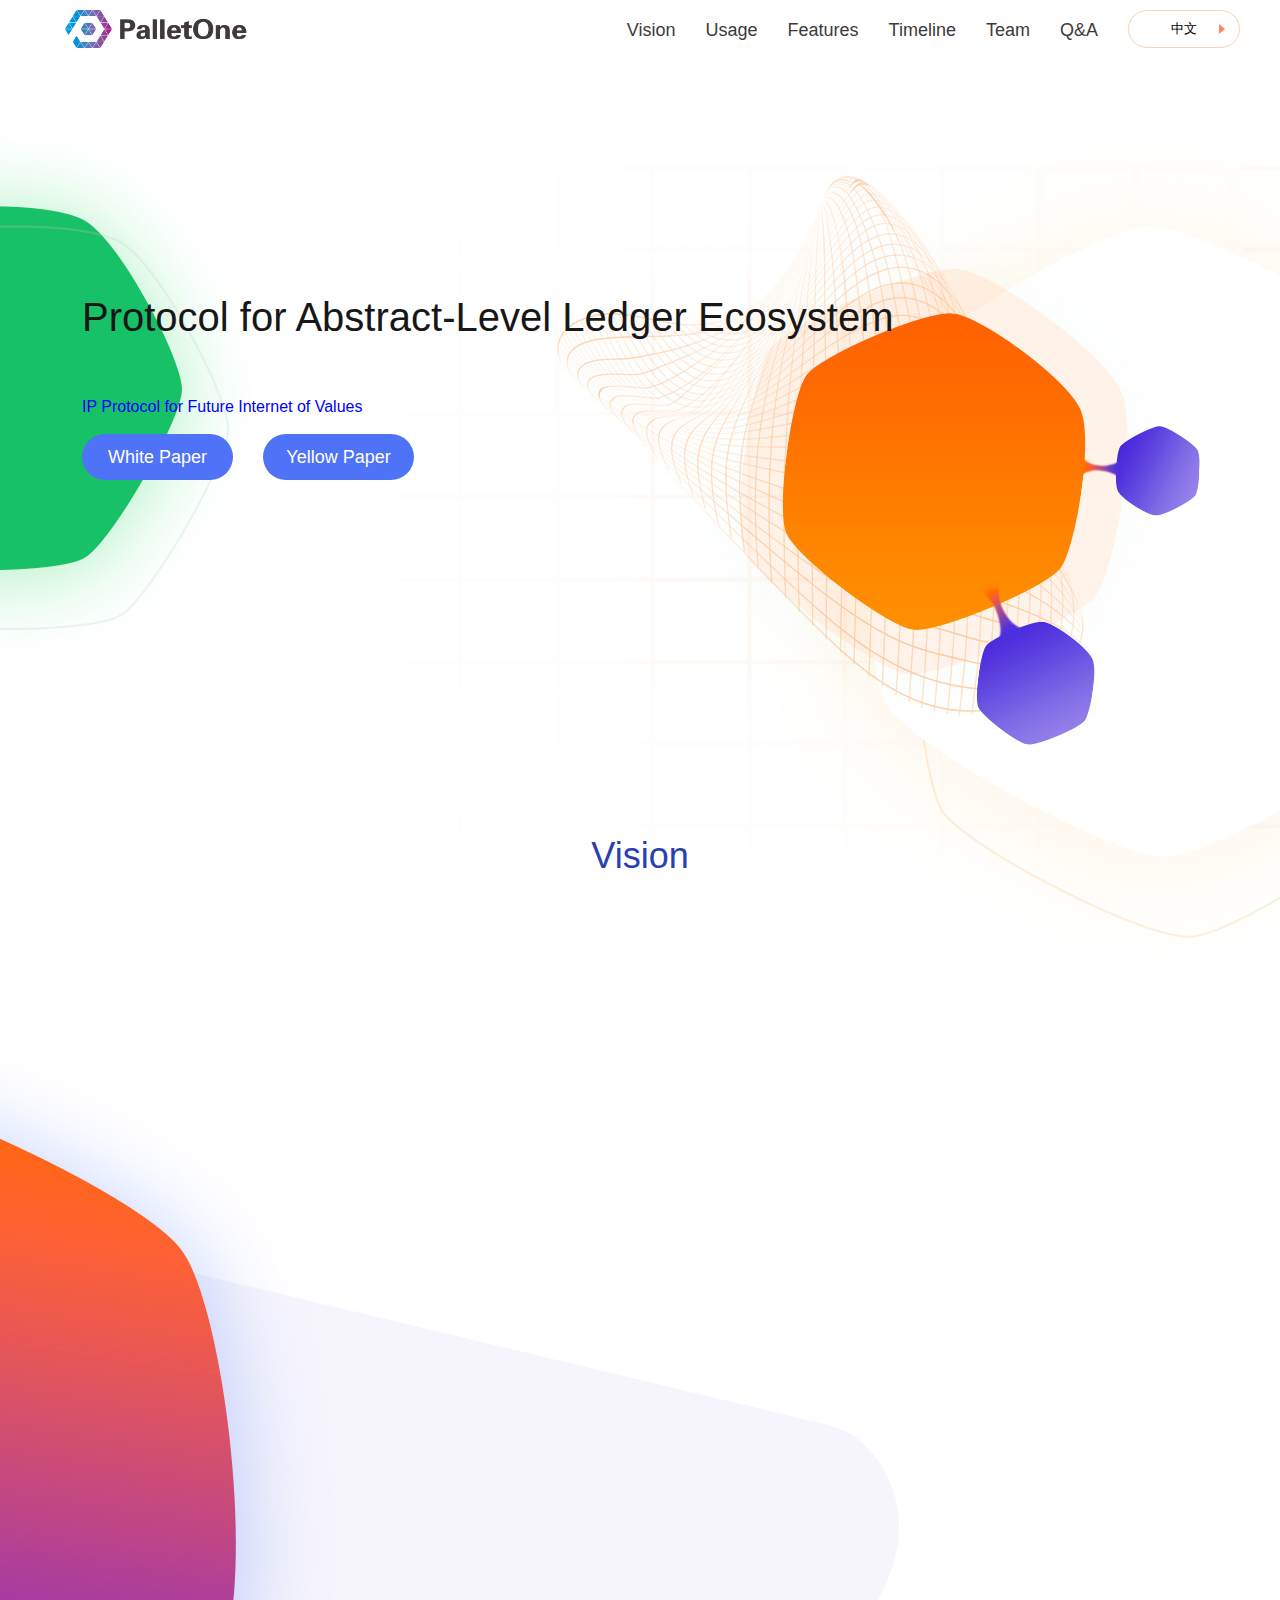
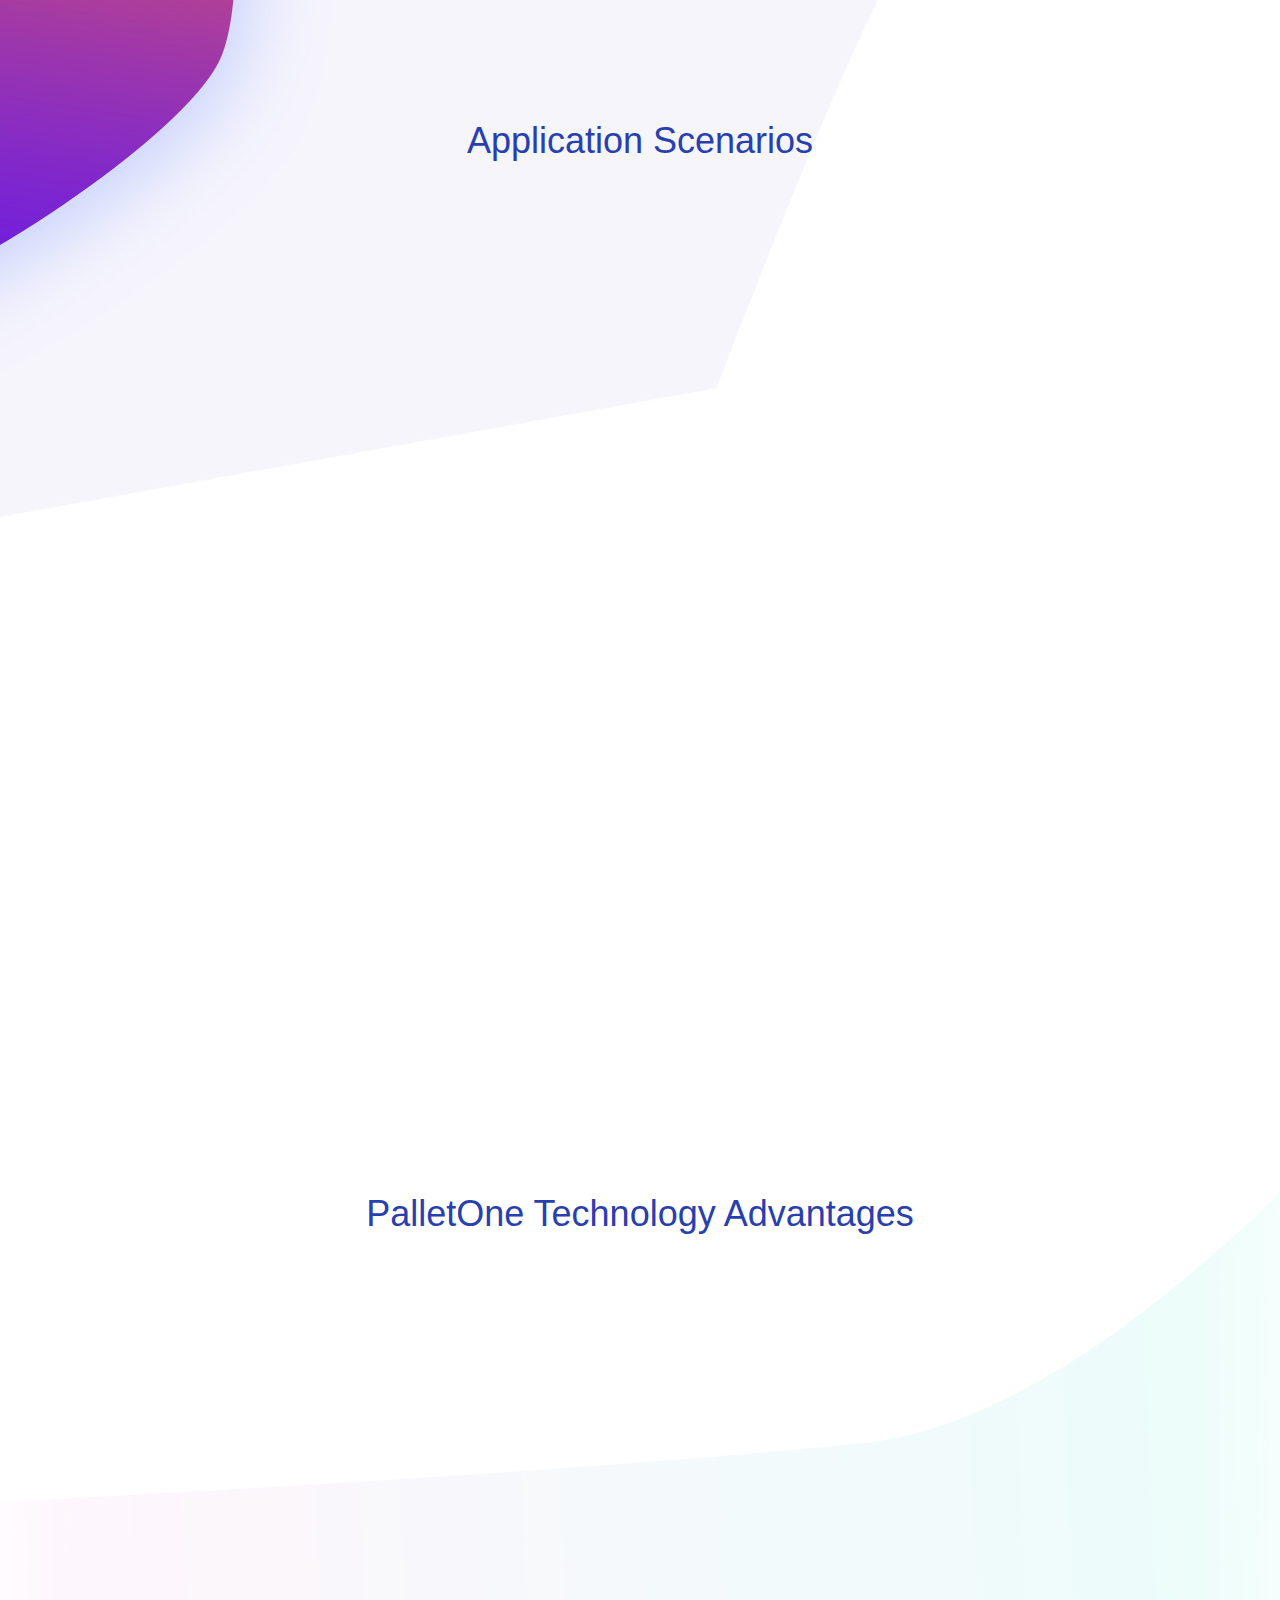
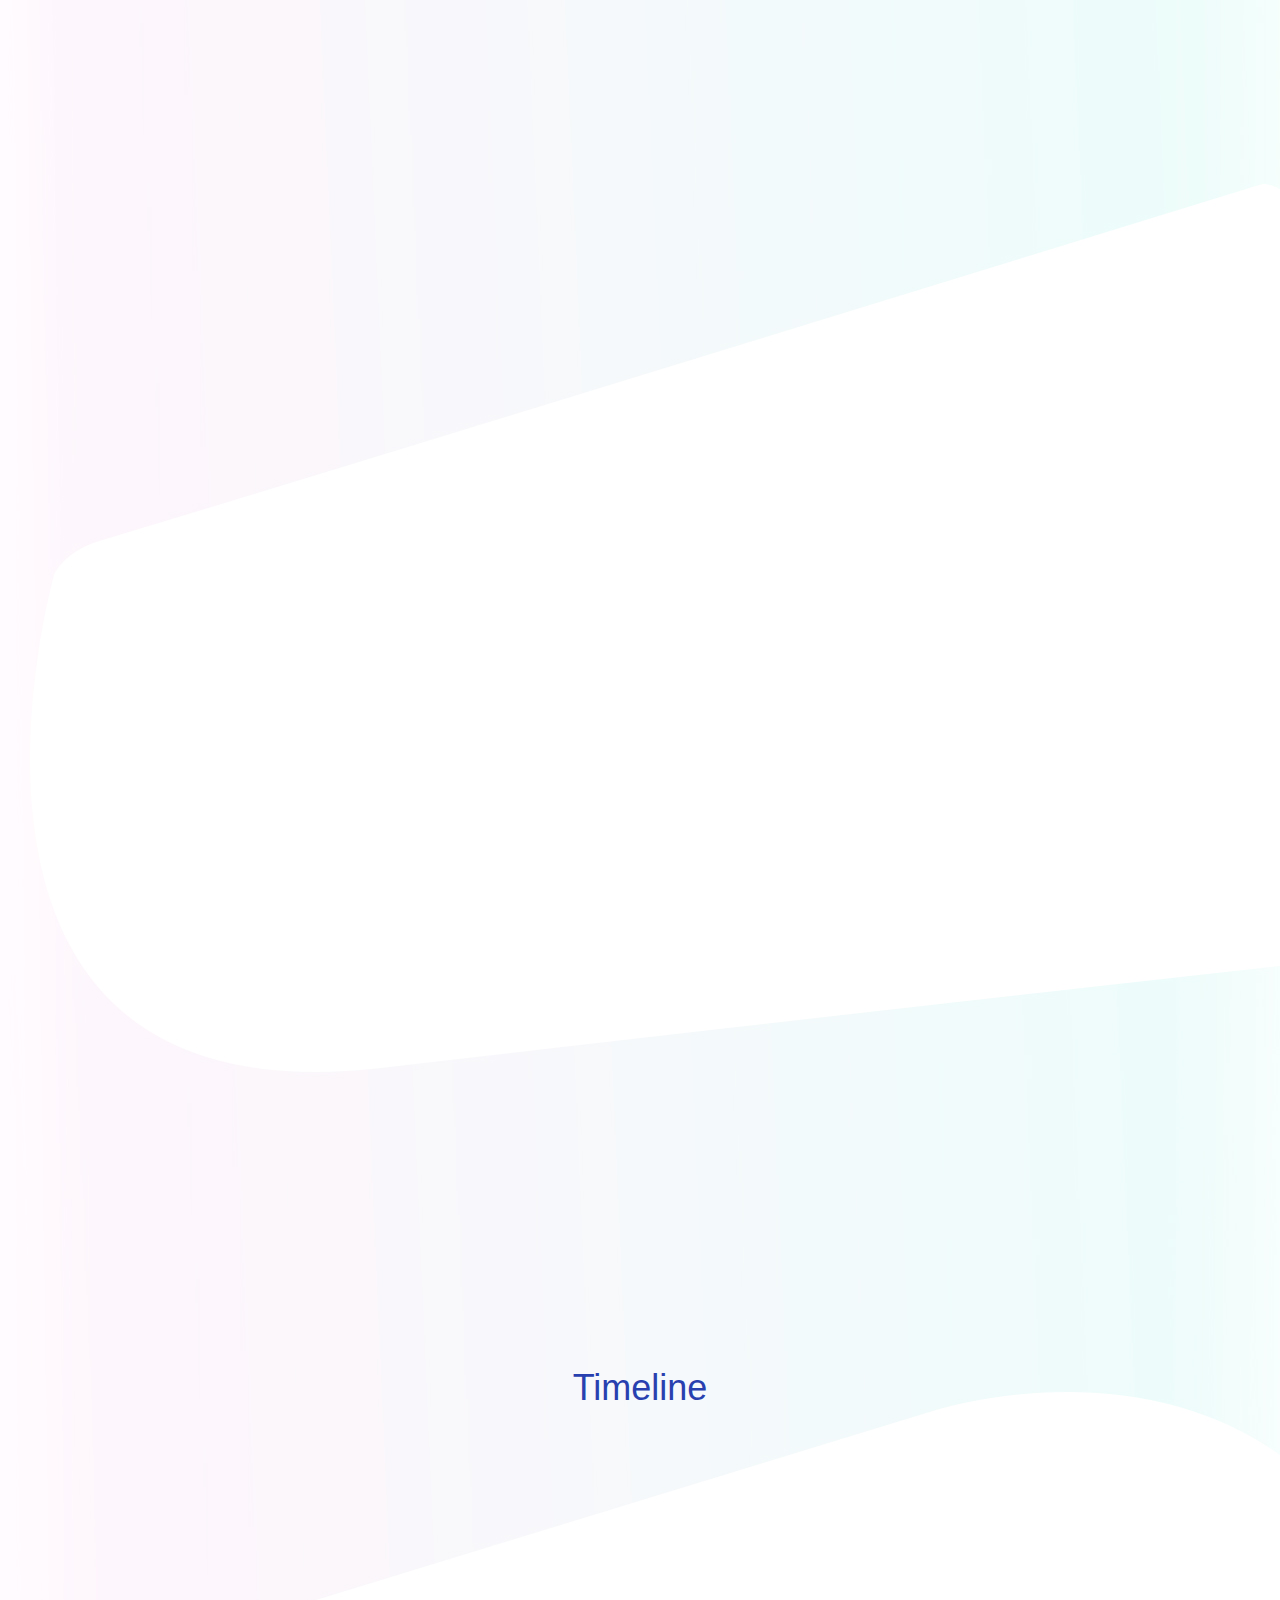
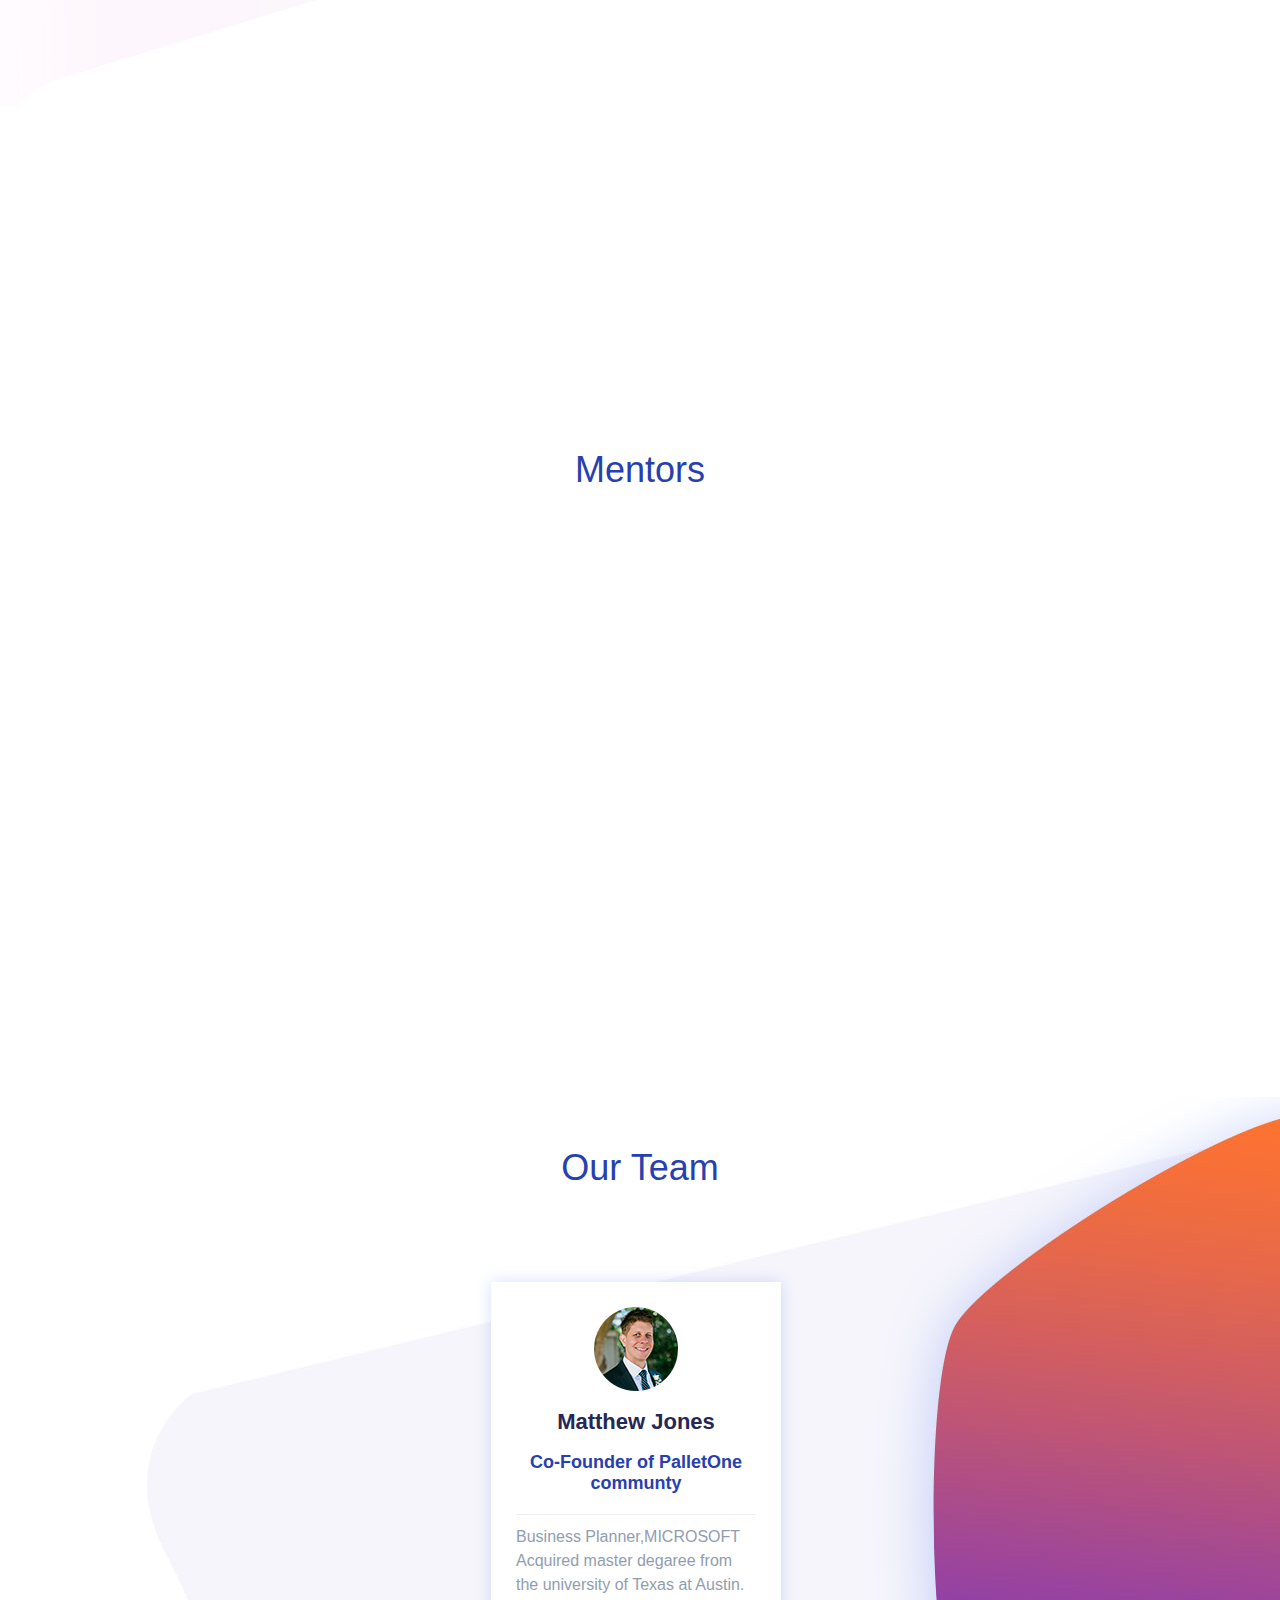
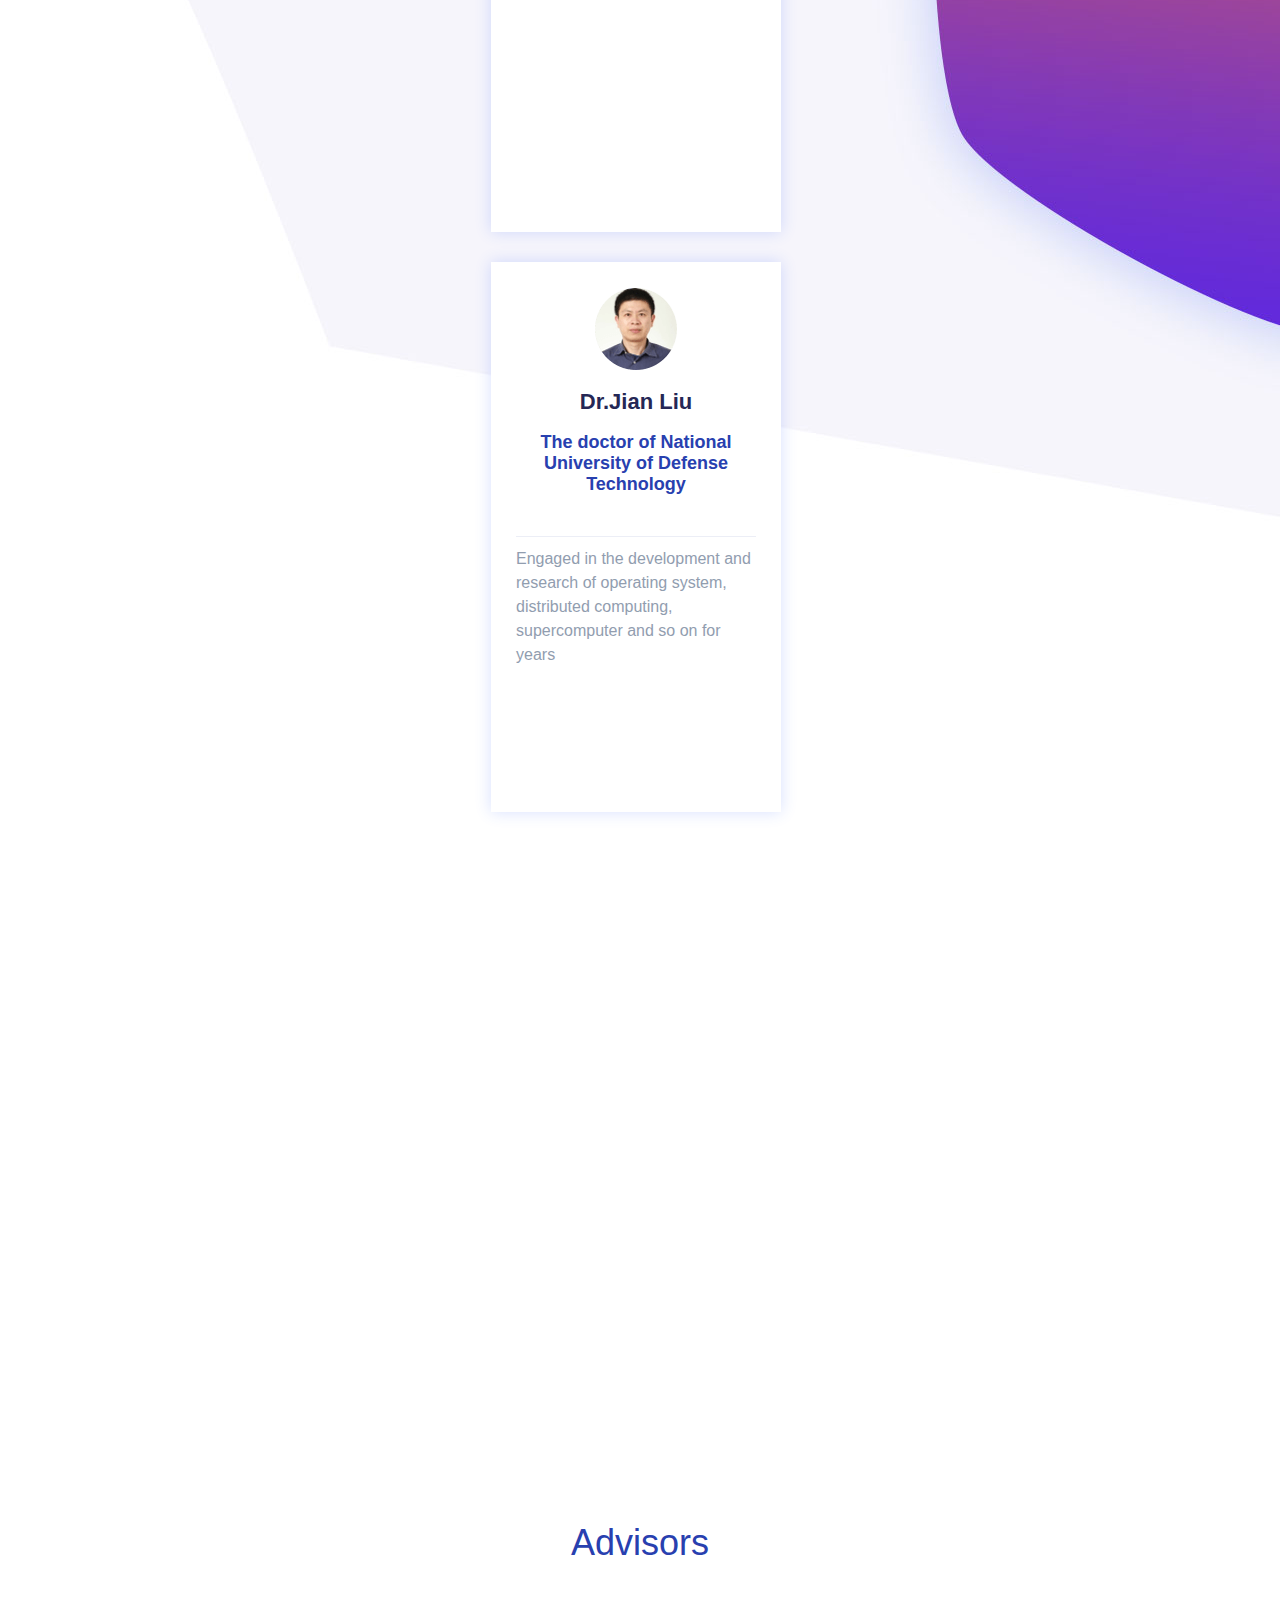
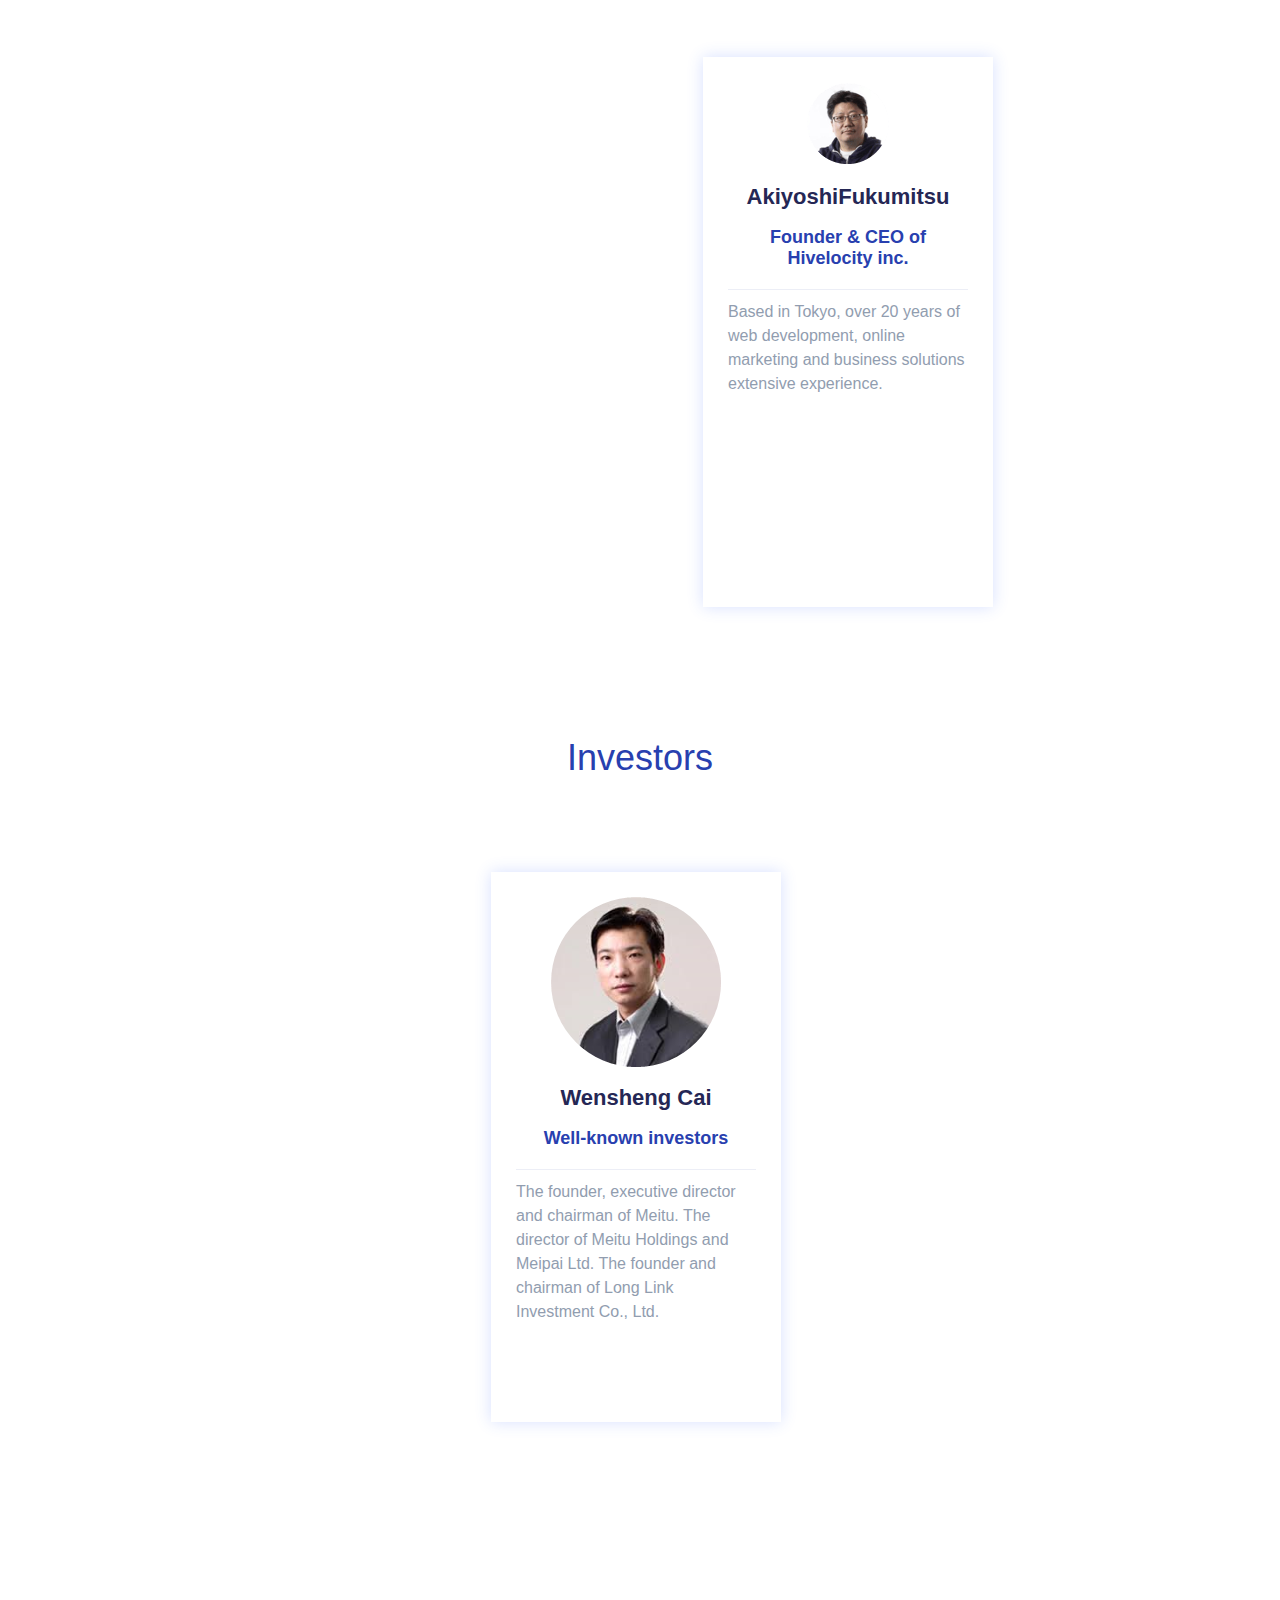
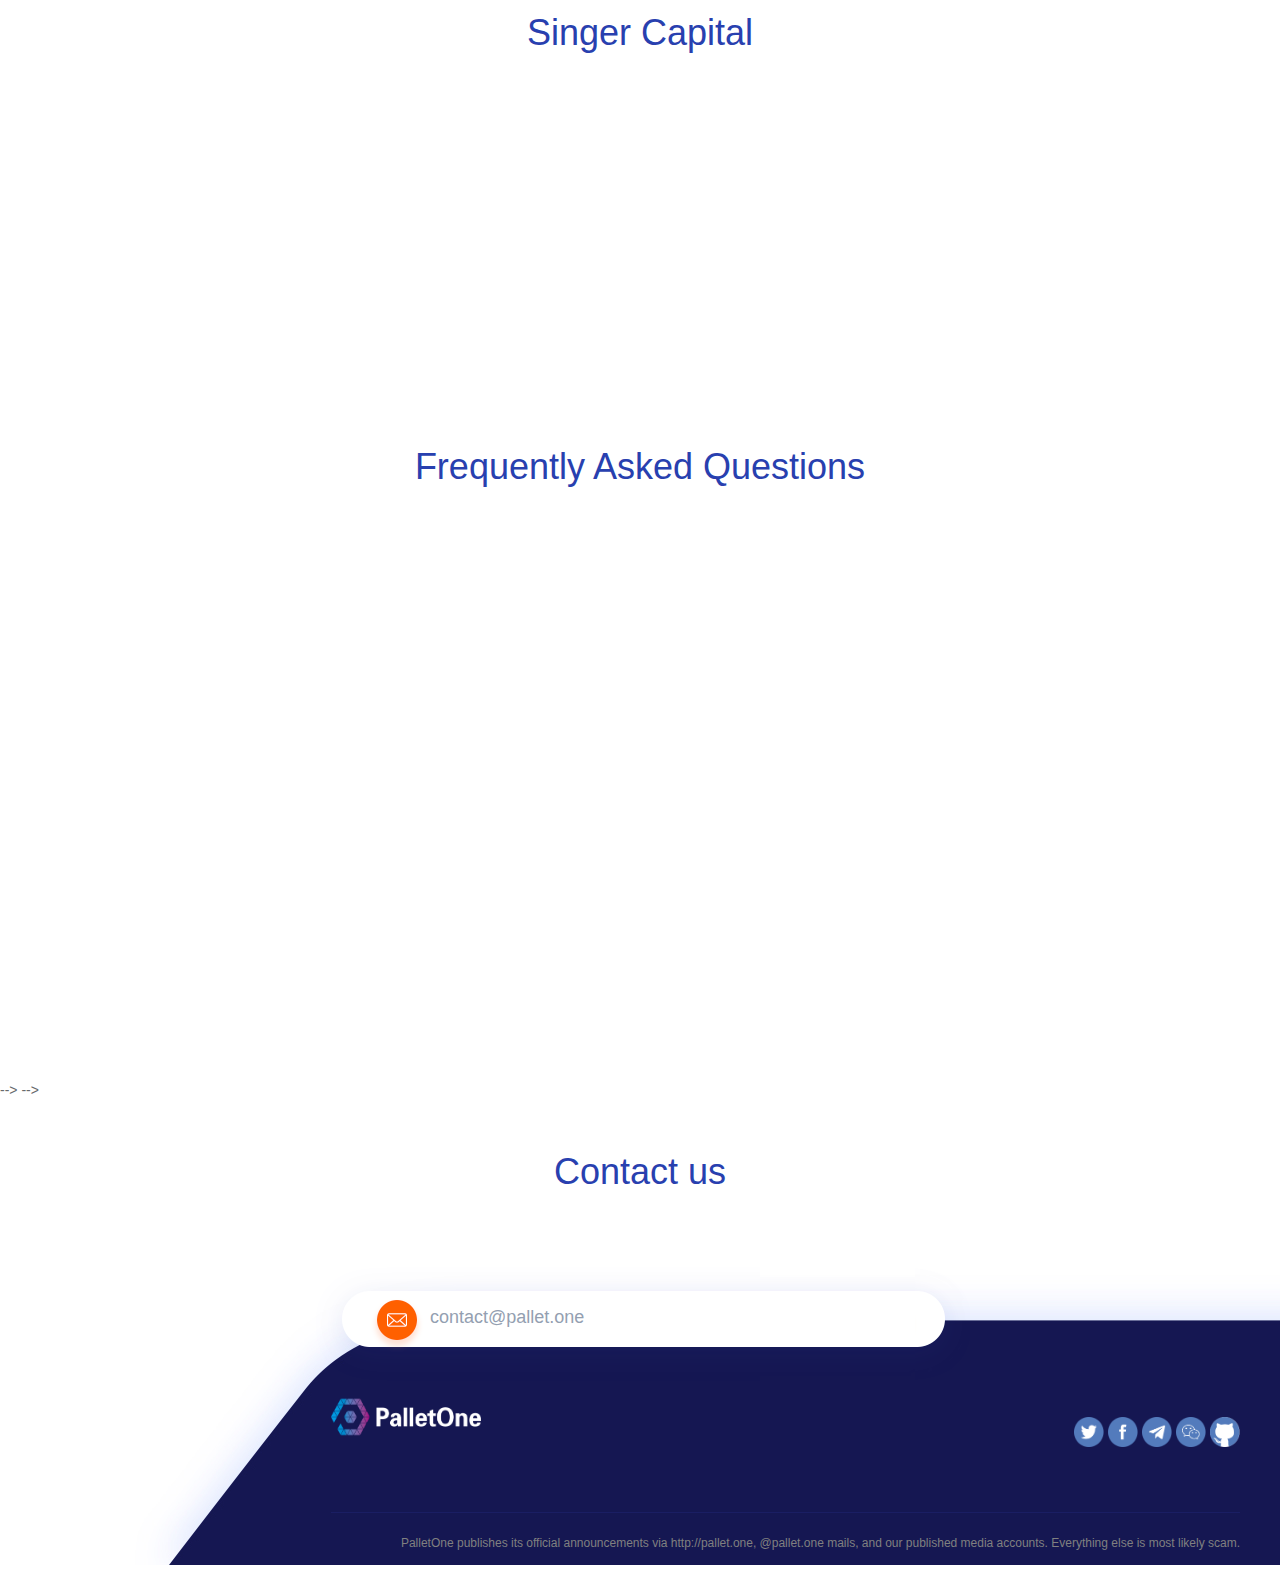
==== index.html @ 833c1e4a "move pc main pages to root folder" ====
<!DOCTYPE html PUBLIC "-//W3C//DTD XHTML 1.0 Transitional//EN" "http://www.w3.org/TR/xhtml1/DTD/xhtml1-transitional.dtd">
<html xmlns="http://www.w3.org/1999/xhtml">
<head>
<meta http-equiv="Content-Type" content="text/html; charset=utf-8" />
<meta http-equiv="keywords" content="pallet,palletone,crosschain,blockchain,DAG,Jury">
<title>Palletone</title>
<link rel="stylesheet" type="text/css" href="css/base.css" />
<link rel="stylesheet" type="text/css" href="css/animate.min.css" />
<link href="css/video-js.css" rel="stylesheet">
<link rel="stylesheet" type="text/css" href="css/pc.css" />
<style type="text/css">
body,td,th {
	font-family: "Open Sans", helvetica, arial, sans-serif;
}

ui,#qq{display:inline}
</style>
<script>  
function browserRedirect() {  
    var sUserAgent = navigator.userAgent.toLowerCase();  
    var bIsIpad = sUserAgent.match(/ipad/i) == "ipad";  
    var bIsIphoneOs = sUserAgent.match(/iphone os/i) == "iphone os";  
    var bIsMidp = sUserAgent.match(/midp/i) == "midp";  
    var bIsUc7 = sUserAgent.match(/rv:1.2.3.4/i) == "rv:1.2.3.4";  
    var bIsUc = sUserAgent.match(/ucweb/i) == "ucweb";  
    var bIsAndroid = sUserAgent.match(/android/i) == "android";  
    var bIsCE = sUserAgent.match(/windows ce/i) == "windows ce";  
    var bIsWM = sUserAgent.match(/windows mobile/i) == "windows mobile";  
    if (!(bIsIpad || bIsIphoneOs || bIsMidp || bIsUc7 || bIsUc || bIsAndroid || bIsCE || bIsWM) ){  
        //window.location.href="../pc/index.html";  
    } else {  
        window.location.href="wap/index.htm";  
    }  
}  
browserRedirect(); 
</script>  
</head>

<body>
<!--头部-->
<div class="header">
	<div class="wrap1200">
        <div class="left">
            <a href="/"><img src="images/logo.png" width="201" height="38" /></a>
        </div>
        <div class="right">
            <ul class="nav">
                <li><a  rel="Vision">Vision</a></li>
                <li><a  rel="Usage">Usage</a></li>
                <li><a  rel="Features">Features</a></li>
                <li><a  rel="Timeline">Timeline</a></li>
                <li><a  rel="Team">Team</a></li>
                <li><a  rel="QA">Q&A </a></li>
                <li><input type="btn" class="change-btn" readonly="readonly" onclick="javascript:window.location.href='index_zh_cn.html';" value="中文"></button></li>
            </ul>
        </div>
    </div>
</div>
<div class="section1">
    <div class="banner">
        <div class="wrap1200">
            <div class="title wow zoomIn animated"><br><span class="txt">Protocol for 
			Abstract-Level Ledger Ecosystem</span></div>
            <div class="small-title wow zoomIn animated" style="color:blue">IP Protocol for Future Internet of Values<br><a class="btn-white-paper" href="" style="float:left; margin-right:30px;">White Paper</a><a class="btn-white-paper" href=""  style="float:left">Yellow Paper</a></div>
        </div>
    </div>
    <!--vision-->
    <div class="vision wrap1200" id="Vision">
        <div class="g-title">Vision</div>
        <div>
            <div class="features-text wow fadeInLeft animated">
                <img src="images/icon_vision1.png" class="fa big-icon pull-left" />
                <h2>Capacity </h2>
                <p>Combining the DAG with the jury consensus, it breaks through the technical limits of traditional blockchains both in storage and computing.</p>
            </div>
            <div class="features-text wow fadeInRight animated">
                <img src="images/icon_vision2.png" class="fa big-icon pull-left" />
                <h2>Ecosystem </h2>
                <p>PalletOne aims to establish a complete smart contract ecosystem that allows developers, users, and "miners" to gain incentive or pay.</p>
            </div>
			<div class="features-text wow fadeInLeft animated">
                <img src="images/icon_vision3.png" class="fa big-icon pull-left" />
                <h2>Universality </h2>
                <p>DApp (Decentralized Application) can be deployed on various chains at the same time and is not limited by the underlying chain.</p>
            </div>
			<div class="features-text wow fadeInRight animated">
                <img src="images/icon_vision4.png" class="fa big-icon pull-left" />
                <h2>Token Model </h2>
                <p>users do not need to write any code when issuing a token, but only need to configure the relevant parameters</p>
            </div>
        </div>
    </div>
    <div class="zcash" id="Usage">
        <div class="service-list container">
            <div class="col-sm-2 wow zoomIn animated">
                <div class="services-bg">
                    <img src="images/icon_za.png">
                    <h2>Zcash</h2>
                    <p>Using zero knowledge proof to provide enhanced privacy</p>
                </div>
            </div>
            <div class="col-sm-2 wow zoomIn animated">
                <div class="services-bg">
                    <img src="images/icon_li.png">
                    <h2>Litecoin</h2>
                    <p>Coin refined from Bitcoin</p>
                </div>
            </div>
            <div class="col-sm-2 wow zoomIn animated">
                <div class="services-bg">
                    <img src="images/icon_et.png">
                    <h2>Ethereum</h2>
                    <p>A cryptocurrency featuring smart contract</p>
                </div>
            </div>
            <div class="col-sm-2 wow zoomIn animated">
                <div class="services-bg">
                    <img src="images/icon_bi.png">
                    <h2>Bitcoin</h2>
                    <p>Most widely used cryptocurrency</p>
                </div>
            </div>
            <div class="col-sm-2 wow zoomIn animated">
                <div class="services-bg">
                    <img src="images/icon_io.png">
                    <h2>IOTA</h2>
                    <p>A cryptocurrency featuring zero transaction fee</p>
                </div>
            </div>
        </div>
    </div>
    <div class="wrap1200" id="">
    	<div class="g-title">Application Scenarios</div>
        <div class="Application">
            <div class="col-md-3 text-center wow fadeInLeft animated" style="margin-top:230px;">
                <div>
                    <h2>Cross-chain Payment</h2>
                    <p class="text-left">Users in the Bitcoin network want to enjoy the fun of playing Crypto Kitties in Ethereum. The most feasible solution is to convert certain BTC to ETH through complex operations on Cryptocurrency exchange with high fees. The user can use PalletOne to pay for the cost directly using BTC, thus avoiding complex currency exchange operations.</p>
                </div>
            </div>
            <div class="col-md-3 middle text-center wow zoomIn animated">
                <div>
                    <h2>Support for Multiple Payment Types on Dapps</h2>
                    <p class="text-left">When users use DApps built on PalletOne, the payment method is more flexible and free: both through PalletOne Token and You can choose BTC, ETH, or even random combination of several ways.</p>
                </div>
            </div>
            <div class="col-md-3 text-center wow fadeInRight animated" style="margin-top:230px;">
                <div>
                    <h2>Finacial Instrument</h2>
                    <p class="text-left">PalletOne is the best platform to share their investment strategies. And users can create their own ETFs. The token in PalletOne is highly flexible. Any user can use the token tool to design a token with mutlti-coins ，stocks and bonds. And more, PalletOne provides a comprehensive set of at-risk definitions and warrants that can accomplish this and ensure security.</p>
                </div>
            </div>
			
            <div class="col-md-6 text-center  wow zoomIn animated">
                <img src="images/appl_bg.png"  alt="dashboard" class="img-responsive">
            </div>
        </div>
    </div>
</div>
<div class="section2 " id="Features">
<div class="wrap1200">
	<div class="g-title">PalletOne Technology Advantages</div>
    <div class="features-block">
        <div class="col-lg-6 features-text wow fadeInLeft animated">
            <h2>Multi-Chain</h2>
            <p>PalletOne smart contracts support multi-chain. Through the Jury consensus and adaptation layer, PalletOne smart contracts can run on different blockchains at the same time. PalletOne smart contract can interact with diﬀerent blockchains at the same time, so users can trade tokens from diﬀerent blockchains in one PalletOne contract invocation to make the inter-chain token exchange distributed, atomic, and immutable.</p>
        </div>
        <div class="col-lg-6 text-right wow fadeInRight animated">
            <img src="images/pic_chain.png"  alt="dashboard" class="img-responsive pull-right">
        </div>
    </div>
    <div class="features-block">
        <div class="col-lg-6 wow fadeInLeft">
            <img src="images/pic_task.png"  alt="dashboard" class="img-responsive pull-right">            	
        </div>
        <div class="col-lg-6 features-text-right wow fadeInRight animated">
            <h2>Multi-Task</h2>
            <p>The verification, execution, etc. of the PalletOne smart contract can be done by the Jury specifically created for it. The Jury is composed of a group of jurors at random selected from the candidate jurors randomly. Smart contracts in PalletOne can be implemented by selecting different juries in a multi-tasking manner. Compared with the whole-network consensus approach, PalletOne network congestion will be effectively reduced.</p>

        </div>
    </div>
    <div class="features-block">
        <div class="col-lg-6 features-text wow fadeInLeft animated">
            <h2>Security</h2>
            <p>PalletOne's security is reflected in two aspects, one is the security of development, and the other is the security of contract execution. When a user develops a corresponding scene contract, he/she only needs to call a standard contract and complete DAPP development in a few steps. PalletOne VM can provide a safe and efficient sandbox operating environment for smart contracts.</p>
        </div>
        <div class="col-lg-6 text-right wow fadeInRight">
            <img src="images/pic_security.png"  alt="dashboard" class="img-responsive pull-right">
        </div>
    </div>
	
    <div class="features-block">
        <div class="col-lg-6 wow fadeInLeft animated">
            <img src="images/pic_plat.png"  alt="dashboard" class="img-responsive pull-right">            	
        </div>
        <div class="col-lg-6 features-text-right wow fadeInRight">
            <h2>Multi-Language & Multi-Platform</h2>
            <p>· DApp developers of PalletOne can develop smart contracts using mainstream development languages without having to learn a new contract development language.
</p><p>· PalletOne VM is completely decoupled from the underlying operation system, which allow PalletOne smart contract adapt to windows, Linux, Mac as well as other types of platform.</p>

        </div>
    </div>
    <div class="timeline" id="Timeline">
        <div class="g-title">
           Timeline
        </div>
        <div class="testimonials-text time-chart wow fadeIn animated">
           <ul>
                <li class="time time1 wow fadeIn animated">
                    <h2>2015 Oct</h2>
                    <p>vChain (internal project) Con-cept born</p>
                    <img class="icon-b" src="images/icon-b5.png">
                    <img class="arrow" src="images/arrow-right.png">
                </li>
                <li class="time time2">
                    <h2>2016 Apr</h2>
                    <p>Release illustration about vC-hain</p>
                    <img class="icon-b" src="images/icon-b4.png">
                    <img class="arrow" src="images/arrow-left.png">
                </li>

                <li class="time time3">
                    <h2>2016 Nov</h2>
                    <p>Update vChain-compat-openssl.spec</p>
                    <img class="icon-b" src="images/icon-b4.png">
                    <img class="arrow" src="images/arrow-right.png">
                </li>
                <li class="time time4">
                    <h2>2017 Feb</h2>
                    <p>Develop vChain explorer</p>
                    <img class="icon-b" src="images/icon-b3.png">
                    <img class="arrow" src="images/arrow-left.png">
                </li>
                <li class="time time5">
                    <h2>2017 May</h2>
                    <p>Modify vChain EVM from Eth-ereum EVM</p>
                    <img class="icon-b" src="images/icon-b3.png">
                    <img class="arrow" src="images/arrow-right.png">
                </li>
                <li class="time time6">
                    <h2>2017 June</h2>
                    <p>Decouple oracle module from vChain</p>
                    <img class="icon-b" src="images/icon-b3.png">
                    <img class="arrow" src="images/arrow-left.png">
                </li>
                <li class="time time7">
                    <h2>2017 Sep</h2>
                    <p>Release vChain v1.2</p>
                    <img class="icon-b" src="images/icon-b3.png">
                    <img class="arrow" src="images/arrow-right.png">
                </li>
                <li class="time time8">
                    <h2>2017 Sep</h2>
                    <p>Concept of PalletOne born</p>
                    <img class="icon-b" src="images/icon-b3.png">
                    <img class="arrow" src="images/arrow-left.png">
                </li>
                <li class="time time9">
                    <h2>2018 Mar</h2>
                    <p>Release PalletOne White Pa-per</p>
                    <img class="icon-b" src="images/icon-b2.png">
                    <img class="arrow" src="images/arrow-right.png">
                </li>
                <li class="time time10">
                    <h2>2018 May</h2>
                    <p>Release PalletOne Yellow P-aper</p>
                    <img class="icon-b" src="images/icon-b2.png">
                    <img class="arrow" src="images/arrow-left.png">
                </li>
                <li class="time time11">
                    <h2>2018 Q2</h2>
                    <p>PalletOne Development and Open Source</p>
                    <img class="icon-b" src="images/icon-b2.png">
                    <img class="arrow" src="images/arrow-right.png">
                </li>
                <li class="time time12">
                    <h2>2018 Q3</h2>
                    <p>Publish Bitcoin-supported Pa-lletOne Protocol</p>
                    <img class="icon-b" src="images/icon-b2.png">
                    <img class="arrow" src="images/arrow-left.png">
                </li>
                <li class="time time13">
                    <h2>2018 Q3</h2>
                    <p>Publish Ethereum-supported PalletOne Protocol</p>
                    <img class="icon-b" src="images/icon-b2.png">
                    <img class="arrow" src="images/arrow-right.png">
                </li>
                <li class="time time14">
                    <h2>2018 Q4</h2>
                    <p>PalletOne TestNet online</p>
                    <img class="icon-b" src="images/icon-b2.png">
                    <img class="arrow" src="images/arrow-left.png">
                </li>
                <li class="time time15">
                    <h2>2019 Q2</h2>
                    <p>PalletOne MainNet online</p>
                    <img class="icon-b" src="images/icon-b1.png">
                    <img class="arrow" src="images/arrow-right.png">
                </li>
                <li class="time time16">
                    <h2>2019 Q3</h2>
                    <p>Connect to more blockchains</p>
                    <img class="icon-b" src="images/icon-b1.png">
                    <img class="arrow" src="images/arrow-left.png">
                </li>
            </ul>
        </div>
    </div>
</div>
</div>
<div class="wrap1200" id="Mentors">
	<div class="g-title">
       Mentors
    </div>
    <div class="Mentors container">
        <div class="col-sm-6 wow fadeInLeft animated" style="background:url(images/yuandao.png) no-repeat center top;margin-right:50px; padding-top:175px;">
            <div class="team-member">
                <h4>Yuan Dao<br><span class="blue-txt">Thinker</span></h4>
                
                <p  style="padding:7px 20px 20px">Founder of Token economy. Director of Z-Park Blockchain Industry Alliance. Promoter of Blockchain and “Tong Zheng“（Token）conception. BSEE, Tsinghua University, 1991. Engaged in the Internet industry for more than 20 years. Leader in Internet infrastructure. </p>
            </div>
        </div>
        <div class="col-sm-6 wow fadeInRight animated" style=" background:url(images/ligong.png) no-repeat center top; margin-left:50px;  padding-top:175px;">
            <div class="team-member " style=" float:right;">
                <h4>Dr.Li Gong<br><span class="blue-txt">PalletOne Co-founder</span></h4>
                
                <p  style="padding:7px 20px 20px">President of Mozilla company，Former 
vice president of  Microsoft China R & D 
group，president of China Engineering Research Institute of Sun. Got a bachel-
or’s degree and a master’s degree in computer science of Tsinghua University, Ph. D. of computer science of University of Cambridge.</p>
            </div>
        </div>
    </div>
</div>
<div class="section3 container" id="Team">
	 <div class="g-title">Our Team</div>
     <div class="team container">
        <div class="col-sm-4 wow fadeInLeft animated">
            <div class="team-member">
                <img src="images/zhu.png"  class="img-responsive img-circle img-small" alt="">
                <h4>Peijiang Zhu<br><span class="blue-txt">Co-Founder of PalletOne
communty</span></h4>
                
                <p class="text-left">Secretary General of Z-Park Blockchain Industry Alliance
Engaged in network，video as well as  blockchain technology  research for years. </p>
            </div>
        </div>
        <div class="col-sm-4" style="margin:0 100px">
            <div class="team-member">
                <img src="images/jones.png"  class="img-responsive img-circle img-small" alt="">
                <h4>Matthew Jones<br><span class="blue-txt">Co-Founder of PalletOne
communty</span></h4>
                
                <p class="text-left">Business Planner,MICROSOFT
Acquired master degaree from the university of Texas at Austin. </p>
            </div>
        </div>
        <div class="col-sm-4 wow fadeInRight animated">
            <div class="team-member">
                <img src="images/chen.png"  class="img-responsive img-circle img-small" alt="">
                <h4>Kenneth Chen<br><span class="blue-txt">Co-Founder of PalletOne</span><br />&emsp;</h4>
                
                <p class="text-left">Co-Founder & CTO of GenieNRM
Chief Strategy officer of TelTel
Co-Founder & CTO of Datamite Technology 20 years experience in products design and management. </p>
            </div>
        </div>
		<div class="col-sm-4 wow fadeInLeft animated">
            <div class="team-member">
                <img src="images/chenyu.png"  class="img-responsive img-circle img-small" alt="">
                <h4>Dr.Yu Chen<br><span class="blue-txt">Specialist of PalletOne</span><br />&emsp;</h4>
                <p class="text-left">Served as a research scientist in the US Summus Inc, mainly developing algorithms and software for image processing and pattern recognition in the US Defense Research Department, such as ONR and Sandia National Labs.</p>
            </div>
        </div>
		<div class="col-sm-4" style="margin:0 100px">
            <div class="team-member">
                <img src="images/liujian.png"  class="img-responsive img-circle img-small" alt="">
                <h4>Dr.Jian Liu<br><span class="blue-txt">The doctor of National University of Defense Technology </span><br />&emsp;</h4>
				<p class="text-left"> Engaged in the development and research of operating system, distributed computing, supercomputer and so on for years </p>
            </div>
        </div>
		<div class="col-sm-4 wow fadeInRight animated">
            <div class="team-member">
                <img src="images/zengyi.png"  class="img-responsive img-circle img-small" alt="">
                <h4>Yi Zeng<br><span class="blue-txt">Architect</span><br />&emsp;</h4>
                
                <p class="text-left">Database expert, author of "SQL Server database technical handbook",work and research in database application, data warehouse, big data and blockchain technology. developed on Fabric.</p>
            </div>
        </div>
		<div class="col-sm-4 wow fadeInLeft animated">
            <div class="team-member">
                <img src="images/wangcuicui.png"  class="img-responsive img-circle img-small" alt="">
                <h4>Cuicui Wang<br><span class="blue-txt">M.A. of Beijing University of Posts and Telecommunications</span><br />&emsp;</h4>
				<p class="text-left">Worked in Baidu and subordinate research institution of certain state management department. Engaged in research of network security, network traffic analysis as well as blockchain technology and published more than ten related papers and patents. </p>
            </div>
        </div>
    </div>
	<div class="g-title">Advisors</div>
     <div class="team container" >
        <div class="col-sm-4 wow fadeInLeft animated" style="margin-left:250px;">
            <div class="team-member"align="center">
                <img src="images/mengyan.png"  class="img-responsive img-circle img-small" alt="">
                <h4>Yan Meng<br><span class="blue-txt">Vice president of CSDN
</span></h4>
                
                <p class="text-left">One of the promoters of "Tong Zheng" (Token) conception.</p>
            </div>
        </div>
        <div class="col-sm-4" style="margin:0 100px">
            <div class="team-member"align="center">
                <img src="images/AkiyoshiFukumitsu.png"  class="img-responsive img-circle img-small" alt="">
                <h4>AkiyoshiFukumitsu  <br><span class="blue-txt">Founder & CEO of Hivelocity inc.</span></h4>
                
                <p class="text-left">Based in Tokyo, over 20 years of web development, online marketing and business solutions extensive experience.</p>
            </div>
        </div>
        
    </div>
	<div class="g-title">Investors</div>
     <div class="team container">
        <div class="col-sm-4 wow fadeInLeft animated">
            <div class="team-member">
                <img src="images/yuandao2.png"  class="img-responsive img-circle img-small" alt="">
                <h4>Yuan Dao<br><span class="blue-txt">Thinker
</span></h4>
                
                <p class="text-left">Founder of Token economy. Director of Z-Park Blockchain Industry Alliance. Promoter of Blockchain and “Tong Zheng“（Token）conception. BSEE, Tsinghua University, 1991. Engaged in the Internet industry for more than 20 years. Leader in Internet infrastructure.</p>
            </div>
        </div>
        <div class="col-sm-4" style="margin:0 100px">
            <div class="team-member">
                <img src="images/caiwensheng.png"  class="img-responsive img-circle img-small" alt="">
                <h4>Wensheng Cai  <br><span class="blue-txt">Well-known investors</span></h4>
                
                <p class="text-left">The founder, executive director and chairman of Meitu. The director of Meitu Holdings and Meipai Ltd. The founder and chairman of Long Link Investment Co., Ltd.</p>
            </div>
        </div>
		<div class="col-sm-4 wow fadeInRight animated">
            <div class="team-member">
                <img src="images/zhangjian.png"  class="img-responsive img-circle img-small" alt="">
                <h4>Zhang Jian  <br><span class="blue-txt">Early pioneers of the blockchain industry</span></h4>
                
                <p class="text-left">blockchain technology experts, with rich entrepreneurial experience and industry resources. Founder and chairman of Bochen , Former Huobi CTO. Member of expert committee of China Blockchain Technology and Industry Development Forum (MIIT).</p>
            </div>
        </div>
        
    </div>
    </div>
    <div class="g-title">
       Singer Capital<br>
    </div>
    <div class="testimonials-text wow bounceIn animated">
        <img src="images/funds.png">
    </div>
</div>
<div class="wrap1200 QA" id="QA">
    <div class="g-title">Frequently Asked Questions</div>
    <div class="row">
        <div class="col-lg-6 features-text wow fadeInUp animated" style="width:590px; margin-right:50px">
            <h2>Differences with other inter-chain solution?</h2>
            <p>Most recent solutions deal with blockchain interoperability by building one trustable adapter for each pair of chains. One popular adapter can be the inter-chain that consists of fully replicated nodes running the same consensus protocol. In comparison, PalletOne bridges one chain with others through a decoupled, lightweight, and meta-level smart contract layer. The consensus is reached among the Jurors selected before the contract execution. Jurors responsible for execution have the contract states.</p>
        </div>
        <div class="col-lg-6 features-text wow fadeInUp animated" style="width:490px; margin:40px 0 0 10px;">
            <h2>Which blockchain does palletOne support?</h2>
            <p>Many new blockchains are forked from Bitcoin and Ethereum. We are starting with Bitcoin and Ethereum, and then move to other popular blockchains as soon as possible. We encourage community developers to contribute to the bridge with other chains.</p>
        </div>
    </div>
    <div class="row">
        <div class="col-lg-6 features-text wow fadeInUp animated" style="width:590px; margin-right:50px; height:auto;">
            <h2>What do you mean by decoupling contract?</h2>
            <p>Decoupling Contract means that the contract execution is decoupled from the blockchain beneath and is done at PalletOne level. After execution, contract states are stored in the Jury and/or the blockchain beneath.</p>
        </div>
        <!-- <div class="col-lg-6 features-text wow fadeInUp animated" style="width:490px; margin:40px 0 0 10px; height:auto;"> -->
            <!-- <h2>Is there any video to show how PalletOne protocol works?</h2> -->
            <!-- <p>A preliminary video is here.</p> -->
        <!-- </div> -->
    </div>
</div>

<!-- <div class="wrap1200"> -->
	<!-- <div class="vadio"> -->
    	<!-- <!--<img src="images/radio.jpg" />--> -->
        <!-- <video id="my-video" class="video-js" controls preload="auto" width="791" height="425" -->
		  <!-- poster="images/radio.jpg" data-setup="{}"> -->
        <!-- <source src="http://jq22com.qiniudn.com/jq22-sp.mp4" type="video/mp4"> -->
        <!-- <p class="vjs-no-js"> To view this video please enable JavaScript, and consider upgrading to a web browser that <a href="http://videojs.com/html5-video-support/" target="_blank">supports HTML5 video</a> </p> -->
      <!-- </video> -->
        <!-- <!--<img src="images/icon_radio.png" class="icon-begin" />--> -->
    <!-- </div> -->
<!-- </div> -->
<div class="g-title">Contact us</div>
<div class="footer">
	<div class="wrap1200">
        <div class="email"><span>contact@pallet.one</span><input type="button" class="send-btn" /></div>
        <div class="f-nav">
            <div class="left">
                <a href="/"><img src="images/f-logo.png" style="margin-top:-85px;" width="150" height="150"/></a>
            </div>
            <div class="right">
                <ul class="list-inline pull-right" >
                    <li id="qq">
						<a href="#"><img src="images/icon-bird.png" width="30" height="30"></a>
                    </li>
                    <li id="qq">
						<a href="#"><img src="images/icon-f.png"  width="30" height="30"></a>
                    </li>
					<li id="qq">
						<a href="#"><img src="images/telegram.png"  width="30" height="30"></a>
                    </li>
                    <li id="qq">
						<a href="#"><img src="images/wechat.png"  width="30" height="30"></a>
                    </li>
					<li id="qq">
						<a href="#"><img src="images/github.png"  width="30" height="30"></a>
                    </li>
                </ul>
            </div>
        </div>
        <div class="f-bottom" style="color:gray">PalletOne publishes its official announcements via http://pallet.one, @pallet.one mails, and our published media accounts. Everything else is most likely scam.</div>
    </div>
</div>
<script type="text/javascript" src="js/jquery-2.1.1.js"></script>
<script src="js/wow.min.js" ></script>
<script language="javascript" type="text/javascript" src="js/swfobject.js"></script>
<script src="js/video.min.js"></script> 
<script src="http://vjs.zencdn.net/5.19/lang/zh-CN.js"></script>
<script type="text/javascript" src="js/index.js"></script>
</body>
</html>
---- css/base.css ----
@charset "utf-8";
/* 基础样式 */
body,div,p,table,tr,th,td,dl,dt,dd,ul,ol,li,h1,h2,h3,h4,h5,h6,pre,code,form,fieldset,legend,input,select,button,textarea,blockquote { margin:0; padding:0;}
article,aside,details,figcaption,figure,footer,header,hgroup,menu,nav,section{display:block;margin:0; padding:0;}
body { color: #676a6c; font-family: 'Open Sans', helvetica, arial, sans-serif; font-size:14px; line-height:150%;}
a { color:#333; text-decoration:none;outline:none;}
li { list-style:none;}
img,input { border:0px;vertical-align:middle}
table { border-collapse:collapse;}
.clear {clear:both;}
.clear:after{content:".";display:block;height:0;clear:both;visibility:hidden} 
.ellipsis{text-overflow:ellipsis; overflow:hidden; white-space:nowrap;}
.fl {float:left;}
.fr { float:right;}
.f12 {font-size:12px;}
.f16 {font-size:16px;}
.color6 { color:#666}
.color9 { color:#999}
.colorblue{color:#2063AF;}
.center {text-align:center;}
.left{float:left;}
.right{float:right;}
.bgf7{ background:#f7f7f7;}
.indent{ text-indent:2em;}
p {
    color: #919daf;
    font-size: 16px;
	line-height:24px;
}
h2 {
    font-size: 22px;
    margin: 5px 0 10px 0;
    color: #252755;
}
.wrap1200 {width:1200px; margin:0 auto; overflow:hidden;}
.container{ overflow:hidden;}
/*头部*/
.header{width:100%; min-width:1200px; overflow:hidden;}
.header .left{width:220px; margin-left:25px; padding-top:10px;}
.header .right{ font-size:17px; margin:5px 0 0 0;}
.nav{float:right; margin:0 -15px 15px 0; overflow:hidden; font-size:18px;}
.nav li{ float:left; padding:15px;}
.nav li a{color:#3E3A39; display:block; cursor:pointer;}
.nav li.active a{color:#ff904a;}
.nav li:hover a{color:#ff904a;}
.change-btn{
	border:1px solid #f8d3ba; border-radius:36px; width:110px; height:36px; vertical-align:top; margin-top:-10px; text-align:center; line-height:30px !important; background:url(../images/rate-right.png) no-repeat 90px center; cursor:pointer;
}
.header-fix{position:fixed; left:0; top:0; background:#fff; z-index:222;}
/*底部*/
.footer{min-width:1200px; background:url(../images/footer_bg.jpg) no-repeat center 20px; color:#8287ec; font-size:14px; padding-top:25px; overflow:hidden;}
.footer a{color:#8287ec; }
.email{width:656px; height:115px; background:url(../images/send_bg.png) no-repeat 0 0; margin-left:274px; padding-left:116px; color:#949fb1; font-size:18px; line-height:100px;}
.send-btn{width:154px; height:56px; float:right; border:none; background:none; cursor:pointer;margin-right: 22px;}
.f-nav{width:909px; float:right; overflow:hidden;padding:35px 0 20px 0; border-bottom:1px solid #1a1e63;}
.f-nav .nav{margin-right:36px;}
.f-nav .left{margin-top:10px;}
.f-nav .nav li a{color:#8287ec; cursor:pointer; }
.f-bottom{width:100%; text-align:right;float:right; font-size:12px; color:#3b3f94; line-height:60px;}
---- css/video-js.css ----
.video-js .vjs-big-play-button .vjs-icon-placeholder:before,.video-js .vjs-modal-dialog,.vjs-button>.vjs-icon-placeholder:before,.vjs-modal-dialog .vjs-modal-dialog-content{position:absolute;top:0;left:0;width:100%;height:100%}.video-js .vjs-big-play-button .vjs-icon-placeholder:before,.vjs-button>.vjs-icon-placeholder:before{text-align:center}@font-face{font-family:VideoJS;src:url(../font/2.0.0/VideoJS.eot?#iefix) format("eot")}@font-face{font-family:VideoJS;src:url([data-uri]) format("woff"),url([data-uri]) format("truetype");font-weight:400;font-style:normal}.video-js .vjs-big-play-button .vjs-icon-placeholder:before,.video-js .vjs-play-control .vjs-icon-placeholder,.vjs-icon-play{font-family:VideoJS;font-weight:400;font-style:normal}.video-js .vjs-big-play-button .vjs-icon-placeholder:before,.video-js .vjs-play-control .vjs-icon-placeholder:before,.vjs-icon-play:before{content:"\f101"}.vjs-icon-play-circle{font-family:VideoJS;font-weight:400;font-style:normal}.vjs-icon-play-circle:before{content:"\f102"}.video-js .vjs-play-control.vjs-playing .vjs-icon-placeholder,.vjs-icon-pause{font-family:VideoJS;font-weight:400;font-style:normal}.video-js .vjs-play-control.vjs-playing .vjs-icon-placeholder:before,.vjs-icon-pause:before{content:"\f103"}.video-js .vjs-mute-control.vjs-vol-0 .vjs-icon-placeholder,.vjs-icon-volume-mute{font-family:VideoJS;font-weight:400;font-style:normal}.video-js .vjs-mute-control.vjs-vol-0 .vjs-icon-placeholder:before,.vjs-icon-volume-mute:before{content:"\f104"}.video-js .vjs-mute-control.vjs-vol-1 .vjs-icon-placeholder,.vjs-icon-volume-low{font-family:VideoJS;font-weight:400;font-style:normal}.video-js .vjs-mute-control.vjs-vol-1 .vjs-icon-placeholder:before,.vjs-icon-volume-low:before{content:"\f105"}.video-js .vjs-mute-control.vjs-vol-2 .vjs-icon-placeholder,.vjs-icon-volume-mid{font-family:VideoJS;font-weight:400;font-style:normal}.video-js .vjs-mute-control.vjs-vol-2 .vjs-icon-placeholder:before,.vjs-icon-volume-mid:before{content:"\f106"}.video-js .vjs-mute-control .vjs-icon-placeholder,.vjs-icon-volume-high{font-family:VideoJS;font-weight:400;font-style:normal}.video-js .vjs-mute-control .vjs-icon-placeholder:before,.vjs-icon-volume-high:before{content:"\f107"}.video-js .vjs-fullscreen-control .vjs-icon-placeholder,.vjs-icon-fullscreen-enter{font-family:VideoJS;font-weight:400;font-style:normal}.video-js .vjs-fullscreen-control .vjs-icon-placeholder:before,.vjs-icon-fullscreen-enter:before{content:"\f108"}.video-js.vjs-fullscreen .vjs-fullscreen-control .vjs-icon-placeholder,.vjs-icon-fullscreen-exit{font-family:VideoJS;font-weight:400;font-style:normal}.video-js.vjs-fullscreen .vjs-fullscreen-control .vjs-icon-placeholder:before,.vjs-icon-fullscreen-exit:before{content:"\f109"}.vjs-icon-square{font-family:VideoJS;font-weight:400;font-style:normal}.vjs-icon-square:before{content:"\f10a"}.vjs-icon-spinner{font-family:VideoJS;font-weight:400;font-style:normal}.vjs-icon-spinner:before{content:"\f10b"}.video-js .vjs-subs-caps-button .vjs-icon-placeholder,.video-js .vjs-subtitles-button .vjs-icon-placeholder,.video-js.video-js:lang(en-AU) .vjs-subs-caps-button .vjs-icon-placeholder,.video-js.video-js:lang(en-GB) .vjs-subs-caps-button .vjs-icon-placeholder,.video-js.video-js:lang(en-IE) .vjs-subs-caps-button .vjs-icon-placeholder,.video-js.video-js:lang(en-NZ) .vjs-subs-caps-button .vjs-icon-placeholder,.vjs-icon-subtitles{font-family:VideoJS;font-weight:400;font-style:normal}.video-js .vjs-subs-caps-button .vjs-icon-placeholder:before,.video-js .vjs-subtitles-button .vjs-icon-placeholder:before,.video-js.video-js:lang(en-AU) .vjs-subs-caps-button .vjs-icon-placeholder:before,.video-js.video-js:lang(en-GB) .vjs-subs-caps-button .vjs-icon-placeholder:before,.video-js.video-js:lang(en-IE) .vjs-subs-caps-button .vjs-icon-placeholder:before,.video-js.video-js:lang(en-NZ) .vjs-subs-caps-button .vjs-icon-placeholder:before,.vjs-icon-subtitles:before{content:"\f10c"}.video-js .vjs-captions-button .vjs-icon-placeholder,.video-js:lang(en) .vjs-subs-caps-button .vjs-icon-placeholder,.video-js:lang(fr-CA) .vjs-subs-caps-button .vjs-icon-placeholder,.vjs-icon-captions{font-family:VideoJS;font-weight:400;font-style:normal}.video-js .vjs-captions-button .vjs-icon-placeholder:before,.video-js:lang(en) .vjs-subs-caps-button .vjs-icon-placeholder:before,.video-js:lang(fr-CA) .vjs-subs-caps-button .vjs-icon-placeholder:before,.vjs-icon-captions:before{content:"\f10d"}.video-js .vjs-chapters-button .vjs-icon-placeholder,.vjs-icon-chapters{font-family:VideoJS;font-weight:400;font-style:normal}.video-js .vjs-chapters-button .vjs-icon-placeholder:before,.vjs-icon-chapters:before{content:"\f10e"}.vjs-icon-share{font-family:VideoJS;font-weight:400;font-style:normal}.vjs-icon-share:before{content:"\f10f"}.vjs-icon-cog{font-family:VideoJS;font-weight:400;font-style:normal}.vjs-icon-cog:before{content:"\f110"}.video-js .vjs-play-progress,.video-js .vjs-volume-level,.vjs-icon-circle{font-family:VideoJS;font-weight:400;font-style:normal}.video-js .vjs-play-progress:before,.video-js .vjs-volume-level:before,.vjs-icon-circle:before{content:"\f111"}.vjs-icon-circle-outline{font-family:VideoJS;font-weight:400;font-style:normal}.vjs-icon-circle-outline:before{content:"\f112"}.vjs-icon-circle-inner-circle{font-family:VideoJS;font-weight:400;font-style:normal}.vjs-icon-circle-inner-circle:before{content:"\f113"}.vjs-icon-hd{font-family:VideoJS;font-weight:400;font-style:normal}.vjs-icon-hd:before{content:"\f114"}.video-js .vjs-control.vjs-close-button .vjs-icon-placeholder,.vjs-icon-cancel{font-family:VideoJS;font-weight:400;font-style:normal}.video-js .vjs-control.vjs-close-button .vjs-icon-placeholder:before,.vjs-icon-cancel:before{content:"\f115"}.video-js .vjs-play-control.vjs-ended .vjs-icon-placeholder,.vjs-icon-replay{font-family:VideoJS;font-weight:400;font-style:normal}.video-js .vjs-play-control.vjs-ended .vjs-icon-placeholder:before,.vjs-icon-replay:before{content:"\f116"}.vjs-icon-facebook{font-family:VideoJS;font-weight:400;font-style:normal}.vjs-icon-facebook:before{content:"\f117"}.vjs-icon-gplus{font-family:VideoJS;font-weight:400;font-style:normal}.vjs-icon-gplus:before{content:"\f118"}.vjs-icon-linkedin{font-family:VideoJS;font-weight:400;font-style:normal}.vjs-icon-linkedin:before{content:"\f119"}.vjs-icon-twitter{font-family:VideoJS;font-weight:400;font-style:normal}.vjs-icon-twitter:before{content:"\f11a"}.vjs-icon-tumblr{font-family:VideoJS;font-weight:400;font-style:normal}.vjs-icon-tumblr:before{content:"\f11b"}.vjs-icon-pinterest{font-family:VideoJS;font-weight:400;font-style:normal}.vjs-icon-pinterest:before{content:"\f11c"}.video-js .vjs-descriptions-button .vjs-icon-placeholder,.vjs-icon-audio-description{font-family:VideoJS;font-weight:400;font-style:normal}.video-js .vjs-descriptions-button .vjs-icon-placeholder:before,.vjs-icon-audio-description:before{content:"\f11d"}.video-js .vjs-audio-button .vjs-icon-placeholder,.vjs-icon-audio{font-family:VideoJS;font-weight:400;font-style:normal}.video-js .vjs-audio-button .vjs-icon-placeholder:before,.vjs-icon-audio:before{content:"\f11e"}.video-js{display:block;vertical-align:top;box-sizing:border-box;color:#fff;background-color:#000;position:relative;padding:0;font-size:10px;line-height:1;font-weight:400;font-style:normal;font-family:Arial,Helvetica,sans-serif}.video-js:-moz-full-screen{position:absolute}.video-js:-webkit-full-screen{width:100%!important;height:100%!important}.video-js[tabindex="-1"]{outline:0}.video-js *,.video-js :after,.video-js :before{box-sizing:inherit}.video-js ul{font-family:inherit;font-size:inherit;line-height:inherit;list-style-position:outside;margin-left:0;margin-right:0;margin-top:0;margin-bottom:0}.video-js.vjs-16-9,.video-js.vjs-4-3,.video-js.vjs-fluid{width:100%;max-width:100%;height:0}.video-js.vjs-16-9{padding-top:56.25%}.video-js.vjs-4-3{padding-top:75%}.video-js.vjs-fill{width:100%;height:100%}.video-js .vjs-tech{position:absolute;top:0;left:0;width:100%;height:100%}body.vjs-full-window{padding:0;margin:0;height:100%;overflow-y:auto}.vjs-full-window .video-js.vjs-fullscreen{position:fixed;overflow:hidden;z-index:1000;left:0;top:0;bottom:0;right:0}.video-js.vjs-fullscreen{width:100%!important;height:100%!important;padding-top:0!important}.video-js.vjs-fullscreen.vjs-user-inactive{cursor:none}.vjs-hidden{display:none!important}.vjs-disabled{opacity:.5;cursor:default}.video-js .vjs-offscreen{height:1px;left:-9999px;position:absolute;top:0;width:1px}.vjs-lock-showing{display:block!important;opacity:1;visibility:visible}.vjs-no-js{padding:20px;color:#fff;background-color:#000;font-size:18px;font-family:Arial,Helvetica,sans-serif;text-align:center;width:300px;height:150px;margin:0 auto}.vjs-no-js a,.vjs-no-js a:visited{color:#66a8cc}.video-js .vjs-big-play-button{display:block;position:absolute;padding:0;cursor:pointer;opacity:1;border:.06666em solid #fff;background-color:#2b333f;background-color:rgba(43,51,63,.7);-webkit-border-radius:50%;-moz-border-radius:50%;border-radius:50%;-webkit-transition:all .4s;-moz-transition:all .4s;-ms-transition:all .4s;-o-transition:all .4s;transition:all .4s;width: 2.4em;height: 2.4em;line-height: 2.4em;font-size: 3em;left: 50%;top: 50%;margin-top: -36px;margin-left: -36px;}.vjs-big-play-centered .vjs-big-play-button{top:50%;left:50%;margin-top:-.75em;margin-left:-1.5em}.video-js .vjs-big-play-button:focus,.video-js:hover .vjs-big-play-button{border-color:#fff;background-color:#73859f;background-color:rgba(115,133,159,.5);-webkit-transition:all 0s;-moz-transition:all 0s;-ms-transition:all 0s;-o-transition:all 0s;transition:all 0s}.vjs-controls-disabled .vjs-big-play-button,.vjs-error .vjs-big-play-button,.vjs-has-started .vjs-big-play-button,.vjs-using-native-controls .vjs-big-play-button{display:none}.vjs-has-started.vjs-paused.vjs-show-big-play-button-on-pause .vjs-big-play-button{display:block}.video-js button{background:0 0;border:none;color:inherit;display:inline-block;overflow:visible;font-size:inherit;line-height:inherit;text-transform:none;text-decoration:none;transition:none;-webkit-appearance:none;-moz-appearance:none;appearance:none}.video-js .vjs-control.vjs-close-button{cursor:pointer;height:3em;position:absolute;right:0;top:.5em;z-index:2}.video-js .vjs-modal-dialog{background:rgba(0,0,0,.8);background:-webkit-linear-gradient(-90deg,rgba(0,0,0,.8),rgba(255,255,255,0));background:linear-gradient(180deg,rgba(0,0,0,.8),rgba(255,255,255,0));overflow:auto;box-sizing:content-box}.video-js .vjs-modal-dialog>*{box-sizing:border-box}.vjs-modal-dialog .vjs-modal-dialog-content{font-size:1.2em;line-height:1.5;padding:20px 24px;z-index:1}.vjs-menu-button{cursor:pointer}.vjs-menu-button.vjs-disabled{cursor:default}.vjs-workinghover .vjs-menu-button.vjs-disabled:hover .vjs-menu{display:none}.vjs-menu .vjs-menu-content{display:block;padding:0;margin:0;font-family:Arial,Helvetica,sans-serif;overflow:auto;box-sizing:content-box}.vjs-menu .vjs-menu-content>*{box-sizing:border-box}.vjs-scrubbing .vjs-menu-button:hover .vjs-menu{display:none}.vjs-menu li{list-style:none;margin:0;padding:.2em 0;line-height:1.4em;font-size:1.2em;text-align:center;text-transform:lowercase}.vjs-menu li.vjs-menu-item:focus,.vjs-menu li.vjs-menu-item:hover{background-color:#73859f;background-color:rgba(115,133,159,.5)}.vjs-menu li.vjs-selected,.vjs-menu li.vjs-selected:focus,.vjs-menu li.vjs-selected:hover{background-color:#fff;color:#2b333f}.vjs-menu li.vjs-menu-title{text-align:center;text-transform:uppercase;font-size:1em;line-height:2em;padding:0;margin:0 0 .3em 0;font-weight:700;cursor:default}.vjs-menu-button-popup .vjs-menu{display:none;position:absolute;bottom:0;width:10em;left:-3em;height:0;margin-bottom:1.5em;border-top-color:rgba(43,51,63,.7)}.vjs-menu-button-popup .vjs-menu .vjs-menu-content{background-color:#2b333f;background-color:rgba(43,51,63,.7);position:absolute;width:100%;bottom:1.5em;max-height:15em}.vjs-menu-button-popup .vjs-menu.vjs-lock-showing,.vjs-workinghover .vjs-menu-button-popup:hover .vjs-menu{display:block}.video-js .vjs-menu-button-inline{-webkit-transition:all .4s;-moz-transition:all .4s;-ms-transition:all .4s;-o-transition:all .4s;transition:all .4s;overflow:hidden}.video-js .vjs-menu-button-inline:before{width:2.222222222em}.video-js .vjs-menu-button-inline.vjs-slider-active,.video-js .vjs-menu-button-inline:focus,.video-js .vjs-menu-button-inline:hover,.video-js.vjs-no-flex .vjs-menu-button-inline{width:12em}.vjs-menu-button-inline .vjs-menu{opacity:0;height:100%;width:auto;position:absolute;left:4em;top:0;padding:0;margin:0;-webkit-transition:all .4s;-moz-transition:all .4s;-ms-transition:all .4s;-o-transition:all .4s;transition:all .4s}.vjs-menu-button-inline.vjs-slider-active .vjs-menu,.vjs-menu-button-inline:focus .vjs-menu,.vjs-menu-button-inline:hover .vjs-menu{display:block;opacity:1}.vjs-no-flex .vjs-menu-button-inline .vjs-menu{display:block;opacity:1;position:relative;width:auto}.vjs-no-flex .vjs-menu-button-inline.vjs-slider-active .vjs-menu,.vjs-no-flex .vjs-menu-button-inline:focus .vjs-menu,.vjs-no-flex .vjs-menu-button-inline:hover .vjs-menu{width:auto}.vjs-menu-button-inline .vjs-menu-content{width:auto;height:100%;margin:0;overflow:hidden}.video-js .vjs-control-bar{display:none;width:100%;position:absolute;bottom:0;left:0;right:0;height:3em;background-color:#2b333f;background-color:rgba(43,51,63,.7)}.vjs-has-started .vjs-control-bar{display:-webkit-box;display:-webkit-flex;display:-ms-flexbox;display:flex;visibility:visible;opacity:1;-webkit-transition:visibility .1s,opacity .1s;-moz-transition:visibility .1s,opacity .1s;-ms-transition:visibility .1s,opacity .1s;-o-transition:visibility .1s,opacity .1s;transition:visibility .1s,opacity .1s}.vjs-has-started.vjs-user-inactive.vjs-playing .vjs-control-bar{visibility:visible;opacity:0;-webkit-transition:visibility 1s,opacity 1s;-moz-transition:visibility 1s,opacity 1s;-ms-transition:visibility 1s,opacity 1s;-o-transition:visibility 1s,opacity 1s;transition:visibility 1s,opacity 1s}.vjs-controls-disabled .vjs-control-bar,.vjs-error .vjs-control-bar,.vjs-using-native-controls .vjs-control-bar{display:none!important}.vjs-audio.vjs-has-started.vjs-user-inactive.vjs-playing .vjs-control-bar{opacity:1;visibility:visible}.vjs-has-started.vjs-no-flex .vjs-control-bar{display:table}.video-js .vjs-control{position:relative;text-align:center;margin:0;padding:0;height:100%;width:4em;-webkit-box-flex:none;-moz-box-flex:none;-webkit-flex:none;-ms-flex:none;flex:none}.vjs-button>.vjs-icon-placeholder:before{font-size:1.8em;line-height:1.67}.video-js .vjs-control:focus,.video-js .vjs-control:focus:before,.video-js .vjs-control:hover:before{text-shadow:0 0 1em #fff}.video-js .vjs-control-text{border:0;clip:rect(0 0 0 0);height:1px;overflow:hidden;padding:0;position:absolute;width:1px}.vjs-no-flex .vjs-control{display:table-cell;vertical-align:middle}.video-js .vjs-custom-control-spacer{display:none}.video-js .vjs-progress-control{cursor:pointer;-webkit-box-flex:auto;-moz-box-flex:auto;-webkit-flex:auto;-ms-flex:auto;flex:auto;display:-webkit-box;display:-webkit-flex;display:-ms-flexbox;display:flex;-webkit-box-align:center;-webkit-align-items:center;-ms-flex-align:center;align-items:center;min-width:4em}.vjs-live .vjs-progress-control{display:none}.vjs-no-flex .vjs-progress-control{width:auto}.video-js .vjs-progress-holder{-webkit-box-flex:auto;-moz-box-flex:auto;-webkit-flex:auto;-ms-flex:auto;flex:auto;-webkit-transition:all .2s;-moz-transition:all .2s;-ms-transition:all .2s;-o-transition:all .2s;transition:all .2s;height:.3em}.video-js .vjs-progress-control .vjs-progress-holder{margin:0 10px}.video-js .vjs-progress-control:hover .vjs-progress-holder{font-size:1.666666666666666666em}.video-js .vjs-progress-holder .vjs-load-progress,.video-js .vjs-progress-holder .vjs-load-progress div,.video-js .vjs-progress-holder .vjs-play-progress{position:absolute;display:block;height:100%;margin:0;padding:0;width:0;left:0;top:0}.video-js .vjs-play-progress{background-color:#fff}.video-js .vjs-play-progress:before{font-size:.9em;position:absolute;right:-.5em;top:-.333333333333333em;z-index:1}.video-js .vjs-load-progress{background:#bfc7d3;background:rgba(115,133,159,.5)}.video-js .vjs-load-progress div{background:#fff;background:rgba(115,133,159,.75)}.video-js .vjs-time-tooltip{background-color:#fff;background-color:rgba(255,255,255,.8);-webkit-border-radius:.3em;-moz-border-radius:.3em;border-radius:.3em;color:#000;float:right;font-family:Arial,Helvetica,sans-serif;font-size:1em;padding:6px 8px 8px 8px;pointer-events:none;position:relative;top:-3.4em;visibility:hidden;z-index:1}.video-js .vjs-progress-holder:focus .vjs-time-tooltip{display:none}.video-js .vjs-progress-control:hover .vjs-progress-holder:focus .vjs-time-tooltip,.video-js .vjs-progress-control:hover .vjs-time-tooltip{display:block;font-size:.6em;visibility:visible}.video-js .vjs-progress-control .vjs-mouse-display{display:none;position:absolute;width:1px;height:100%;background-color:#000;z-index:1}.vjs-no-flex .vjs-progress-control .vjs-mouse-display{z-index:0}.video-js .vjs-progress-control:hover .vjs-mouse-display{display:block}.video-js.vjs-user-inactive .vjs-progress-control .vjs-mouse-display{visibility:hidden;opacity:0;-webkit-transition:visibility 1s,opacity 1s;-moz-transition:visibility 1s,opacity 1s;-ms-transition:visibility 1s,opacity 1s;-o-transition:visibility 1s,opacity 1s;transition:visibility 1s,opacity 1s}.video-js.vjs-user-inactive.vjs-no-flex .vjs-progress-control .vjs-mouse-display{display:none}.vjs-mouse-display .vjs-time-tooltip{color:#fff;background-color:#000;background-color:rgba(0,0,0,.8)}.video-js .vjs-slider{position:relative;cursor:pointer;padding:0;margin:0 .45em 0 .45em;-webkit-user-select:none;-moz-user-select:none;-ms-user-select:none;user-select:none;background-color:#73859f;background-color:rgba(115,133,159,.5)}.video-js .vjs-slider:focus{text-shadow:0 0 1em #fff;-webkit-box-shadow:0 0 1em #fff;-moz-box-shadow:0 0 1em #fff;box-shadow:0 0 1em #fff}.video-js .vjs-mute-control{cursor:pointer;-webkit-box-flex:none;-moz-box-flex:none;-webkit-flex:none;-ms-flex:none;flex:none;padding-left:2em;padding-right:2em;padding-bottom:3em}.video-js .vjs-volume-control{cursor:pointer;margin-right:1em;display:-webkit-box;display:-webkit-flex;display:-ms-flexbox;display:flex}.video-js .vjs-volume-control.vjs-volume-horizontal{width:5em}.video-js .vjs-volume-panel .vjs-volume-control{visibility:visible;opacity:0;width:1px;height:1px;margin-left:-1px}.video-js .vjs-volume-panel{-webkit-transition:width 1s;-moz-transition:width 1s;-ms-transition:width 1s;-o-transition:width 1s;transition:width 1s}.video-js .vjs-volume-panel .vjs-mute-control:active~.vjs-volume-control,.video-js .vjs-volume-panel .vjs-mute-control:focus~.vjs-volume-control,.video-js .vjs-volume-panel .vjs-mute-control:hover~.vjs-volume-control,.video-js .vjs-volume-panel .vjs-volume-control.vjs-slider-active,.video-js .vjs-volume-panel .vjs-volume-control:active,.video-js .vjs-volume-panel .vjs-volume-control:focus,.video-js .vjs-volume-panel .vjs-volume-control:hover,.video-js .vjs-volume-panel:active .vjs-volume-control,.video-js .vjs-volume-panel:focus .vjs-volume-control,.video-js .vjs-volume-panel:hover .vjs-volume-control{visibility:visible;opacity:1;position:relative;-webkit-transition:visibility .1s,opacity .1s,height .1s,width .1s,left 0s,top 0s;-moz-transition:visibility .1s,opacity .1s,height .1s,width .1s,left 0s,top 0s;-ms-transition:visibility .1s,opacity .1s,height .1s,width .1s,left 0s,top 0s;-o-transition:visibility .1s,opacity .1s,height .1s,width .1s,left 0s,top 0s;transition:visibility .1s,opacity .1s,height .1s,width .1s,left 0s,top 0s}.video-js .vjs-volume-panel .vjs-mute-control:active~.vjs-volume-control.vjs-volume-horizontal,.video-js .vjs-volume-panel .vjs-mute-control:focus~.vjs-volume-control.vjs-volume-horizontal,.video-js .vjs-volume-panel .vjs-mute-control:hover~.vjs-volume-control.vjs-volume-horizontal,.video-js .vjs-volume-panel .vjs-volume-control.vjs-slider-active.vjs-volume-horizontal,.video-js .vjs-volume-panel .vjs-volume-control:active.vjs-volume-horizontal,.video-js .vjs-volume-panel .vjs-volume-control:focus.vjs-volume-horizontal,.video-js .vjs-volume-panel .vjs-volume-control:hover.vjs-volume-horizontal,.video-js .vjs-volume-panel:active .vjs-volume-control.vjs-volume-horizontal,.video-js .vjs-volume-panel:focus .vjs-volume-control.vjs-volume-horizontal,.video-js .vjs-volume-panel:hover .vjs-volume-control.vjs-volume-horizontal{width:5em;height:3em}.video-js .vjs-volume-panel.vjs-volume-panel-horizontal.vjs-slider-active,.video-js .vjs-volume-panel.vjs-volume-panel-horizontal:active,.video-js .vjs-volume-panel.vjs-volume-panel-horizontal:focus,.video-js .vjs-volume-panel.vjs-volume-panel-horizontal:hover{width:9em;-webkit-transition:width .1s;-moz-transition:width .1s;-ms-transition:width .1s;-o-transition:width .1s;transition:width .1s}.video-js .vjs-volume-panel .vjs-volume-control.vjs-volume-vertical{height:8em;width:3em;left:-3.5em;-webkit-transition:visibility 1s,opacity 1s,height 1s 1s,width 1s 1s,left 1s 1s,top 1s 1s;-moz-transition:visibility 1s,opacity 1s,height 1s 1s,width 1s 1s,left 1s 1s,top 1s 1s;-ms-transition:visibility 1s,opacity 1s,height 1s 1s,width 1s 1s,left 1s 1s,top 1s 1s;-o-transition:visibility 1s,opacity 1s,height 1s 1s,width 1s 1s,left 1s 1s,top 1s 1s;transition:visibility 1s,opacity 1s,height 1s 1s,width 1s 1s,left 1s 1s,top 1s 1s}.video-js .vjs-volume-panel .vjs-volume-control.vjs-volume-horizontal{-webkit-transition:visibility 1s,opacity 1s,height 1s 1s,width 1s,left 1s 1s,top 1s 1s;-moz-transition:visibility 1s,opacity 1s,height 1s 1s,width 1s,left 1s 1s,top 1s 1s;-ms-transition:visibility 1s,opacity 1s,height 1s 1s,width 1s,left 1s 1s,top 1s 1s;-o-transition:visibility 1s,opacity 1s,height 1s 1s,width 1s,left 1s 1s,top 1s 1s;transition:visibility 1s,opacity 1s,height 1s 1s,width 1s,left 1s 1s,top 1s 1s}.video-js.vjs-no-flex .vjs-volume-panel .vjs-volume-control.vjs-volume-horizontal{width:5em;height:3em;visibility:visible;opacity:1;position:relative;-webkit-transition:none;-moz-transition:none;-ms-transition:none;-o-transition:none;transition:none}.video-js.vjs-no-flex .vjs-volume-control.vjs-volume-vertical,.video-js.vjs-no-flex .vjs-volume-panel .vjs-volume-control.vjs-volume-vertical{position:absolute;bottom:3em;left:.5em}.video-js .vjs-volume-panel{display:-webkit-box;display:-webkit-flex;display:-ms-flexbox;display:flex}.video-js .vjs-volume-bar{margin:1.35em .45em}.vjs-volume-bar.vjs-slider-horizontal{width:5em;height:.3em}.vjs-volume-bar.vjs-slider-vertical{width:.3em;height:5em;margin:1.35em auto}.video-js .vjs-volume-level{position:absolute;bottom:0;left:0;background-color:#fff}.video-js .vjs-volume-level:before{position:absolute;font-size:.9em}.vjs-slider-vertical .vjs-volume-level{width:.3em}.vjs-slider-vertical .vjs-volume-level:before{top:-.5em;left:-.3em}.vjs-slider-horizontal .vjs-volume-level{height:.3em}.vjs-slider-horizontal .vjs-volume-level:before{top:-.3em;right:-.5em}.video-js .vjs-volume-panel.vjs-volume-panel-vertical{width:4em}.vjs-volume-bar.vjs-slider-vertical .vjs-volume-level{height:100%}.vjs-volume-bar.vjs-slider-horizontal .vjs-volume-level{width:100%}.video-js .vjs-volume-vertical{width:3em;height:8em;bottom:8em;background-color:#2b333f;background-color:rgba(43,51,63,.7)}.video-js .vjs-volume-horizontal .vjs-menu{left:-2em}.vjs-poster{display:inline-block;vertical-align:middle;background-repeat:no-repeat;background-position:50% 50%;background-size:contain;background-color:#000;cursor:pointer;margin:0;padding:0;position:absolute;top:0;right:0;bottom:0;left:0;height:100%}.vjs-poster img{display:block;vertical-align:middle;margin:0 auto;max-height:100%;padding:0;width:100%}.vjs-has-started .vjs-poster{display:none}.vjs-audio.vjs-has-started .vjs-poster{display:block}.vjs-using-native-controls .vjs-poster{display:none}.video-js .vjs-live-control{display:-webkit-box;display:-webkit-flex;display:-ms-flexbox;display:flex;-webkit-box-align:flex-start;-webkit-align-items:flex-start;-ms-flex-align:flex-start;align-items:flex-start;-webkit-box-flex:auto;-moz-box-flex:auto;-webkit-flex:auto;-ms-flex:auto;flex:auto;font-size:1em;line-height:3em}.vjs-no-flex .vjs-live-control{display:table-cell;width:auto;text-align:left}.video-js .vjs-time-control{-webkit-box-flex:none;-moz-box-flex:none;-webkit-flex:none;-ms-flex:none;flex:none;font-size:1em;line-height:3em;min-width:2em;width:auto;padding-left:1em;padding-right:1em}.vjs-live .vjs-time-control{display:none}.video-js .vjs-current-time,.vjs-no-flex .vjs-current-time{display:none}.vjs-no-flex .vjs-remaining-time.vjs-time-control.vjs-control{width:0!important;white-space:nowrap}.video-js .vjs-duration,.vjs-no-flex .vjs-duration{display:none}.vjs-time-divider{display:none;line-height:3em}.vjs-live .vjs-time-divider{display:none}.video-js .vjs-play-control .vjs-icon-placeholder{cursor:pointer;-webkit-box-flex:none;-moz-box-flex:none;-webkit-flex:none;-ms-flex:none;flex:none}.vjs-text-track-display{position:absolute;bottom:3em;left:0;right:0;top:0;pointer-events:none}.video-js.vjs-user-inactive.vjs-playing .vjs-text-track-display{bottom:1em}.video-js .vjs-text-track{font-size:1.4em;text-align:center;margin-bottom:.1em;background-color:#000;background-color:rgba(0,0,0,.5)}.vjs-subtitles{color:#fff}.vjs-captions{color:#fc6}.vjs-tt-cue{display:block}video::-webkit-media-text-track-display{-moz-transform:translateY(-3em);-ms-transform:translateY(-3em);-o-transform:translateY(-3em);-webkit-transform:translateY(-3em);transform:translateY(-3em)}.video-js.vjs-user-inactive.vjs-playing video::-webkit-media-text-track-display{-moz-transform:translateY(-1.5em);-ms-transform:translateY(-1.5em);-o-transform:translateY(-1.5em);-webkit-transform:translateY(-1.5em);transform:translateY(-1.5em)}.video-js .vjs-fullscreen-control{cursor:pointer;-webkit-box-flex:none;-moz-box-flex:none;-webkit-flex:none;-ms-flex:none;flex:none}.vjs-playback-rate .vjs-playback-rate-value,.vjs-playback-rate>.vjs-menu-button{position:absolute;top:0;left:0;width:100%;height:100%}.vjs-playback-rate .vjs-playback-rate-value{pointer-events:none;font-size:1.5em;line-height:2;text-align:center}.vjs-playback-rate .vjs-menu{width:4em;left:0}.vjs-error .vjs-error-display .vjs-modal-dialog-content{font-size:1.4em;text-align:center}.vjs-error .vjs-error-display:before{color:#fff;content:'X';font-family:Arial,Helvetica,sans-serif;font-size:4em;left:0;line-height:1;margin-top:-.5em;position:absolute;text-shadow:.05em .05em .1em #000;text-align:center;top:50%;vertical-align:middle;width:100%}.vjs-loading-spinner{display:none;position:absolute;top:50%;left:50%;margin:-25px 0 0 -25px;opacity:.85;text-align:left;border:6px solid rgba(43,51,63,.7);box-sizing:border-box;background-clip:padding-box;width:50px;height:50px;border-radius:25px}.vjs-seeking .vjs-loading-spinner,.vjs-waiting .vjs-loading-spinner{display:block}.vjs-loading-spinner:after,.vjs-loading-spinner:before{content:"";position:absolute;margin:-6px;box-sizing:inherit;width:inherit;height:inherit;border-radius:inherit;opacity:1;border:inherit;border-color:transparent;border-top-color:#fff}.vjs-seeking .vjs-loading-spinner:after,.vjs-seeking .vjs-loading-spinner:before,.vjs-waiting .vjs-loading-spinner:after,.vjs-waiting .vjs-loading-spinner:before{-webkit-animation:vjs-spinner-spin 1.1s cubic-bezier(.6,.2,0,.8) infinite,vjs-spinner-fade 1.1s linear infinite;animation:vjs-spinner-spin 1.1s cubic-bezier(.6,.2,0,.8) infinite,vjs-spinner-fade 1.1s linear infinite}.vjs-seeking .vjs-loading-spinner:before,.vjs-waiting .vjs-loading-spinner:before{border-top-color:#fff}.vjs-seeking .vjs-loading-spinner:after,.vjs-waiting .vjs-loading-spinner:after{border-top-color:#fff;-webkit-animation-delay:.44s;animation-delay:.44s}@keyframes vjs-spinner-spin{100%{transform:rotate(360deg)}}@-webkit-keyframes vjs-spinner-spin{100%{-webkit-transform:rotate(360deg)}}@keyframes vjs-spinner-fade{0%{border-top-color:#73859f}20%{border-top-color:#73859f}35%{border-top-color:#fff}60%{border-top-color:#73859f}100%{border-top-color:#73859f}}@-webkit-keyframes vjs-spinner-fade{0%{border-top-color:#73859f}20%{border-top-color:#73859f}35%{border-top-color:#fff}60%{border-top-color:#73859f}100%{border-top-color:#73859f}}.vjs-chapters-button .vjs-menu ul{width:24em}.video-js .vjs-subs-caps-button+.vjs-menu .vjs-captions-menu-item .vjs-menu-item-text .vjs-icon-placeholder{position:absolute}.video-js .vjs-subs-caps-button+.vjs-menu .vjs-captions-menu-item .vjs-menu-item-text .vjs-icon-placeholder:before{font-family:VideoJS;content:"\f10d";font-size:1.5em;line-height:inherit}.video-js.vjs-layout-tiny:not(.vjs-fullscreen) .vjs-custom-control-spacer{-webkit-box-flex:auto;-moz-box-flex:auto;-webkit-flex:auto;-ms-flex:auto;flex:auto}.video-js.vjs-layout-tiny:not(.vjs-fullscreen).vjs-no-flex .vjs-custom-control-spacer{width:auto}.video-js.vjs-layout-tiny:not(.vjs-fullscreen) .vjs-audio-button,.video-js.vjs-layout-tiny:not(.vjs-fullscreen) .vjs-captions-button,.video-js.vjs-layout-tiny:not(.vjs-fullscreen) .vjs-chapters-button,.video-js.vjs-layout-tiny:not(.vjs-fullscreen) .vjs-current-time,.video-js.vjs-layout-tiny:not(.vjs-fullscreen) .vjs-descriptions-button,.video-js.vjs-layout-tiny:not(.vjs-fullscreen) .vjs-duration,.video-js.vjs-layout-tiny:not(.vjs-fullscreen) .vjs-mute-control,.video-js.vjs-layout-tiny:not(.vjs-fullscreen) .vjs-playback-rate,.video-js.vjs-layout-tiny:not(.vjs-fullscreen) .vjs-progress-control,.video-js.vjs-layout-tiny:not(.vjs-fullscreen) .vjs-remaining-time,.video-js.vjs-layout-tiny:not(.vjs-fullscreen) .vjs-subtitles-button,.video-js.vjs-layout-tiny:not(.vjs-fullscreen) .vjs-time-divider,.video-js.vjs-layout-tiny:not(.vjs-fullscreen) .vjs-volume-control{display:none}.video-js.vjs-layout-x-small:not(.vjs-fullscreen) .vjs-audio-button,.video-js.vjs-layout-x-small:not(.vjs-fullscreen) .vjs-captions-button,.video-js.vjs-layout-x-small:not(.vjs-fullscreen) .vjs-chapters-button,.video-js.vjs-layout-x-small:not(.vjs-fullscreen) .vjs-current-time,.video-js.vjs-layout-x-small:not(.vjs-fullscreen) .vjs-descriptions-button,.video-js.vjs-layout-x-small:not(.vjs-fullscreen) .vjs-duration,.video-js.vjs-layout-x-small:not(.vjs-fullscreen) .vjs-mute-control,.video-js.vjs-layout-x-small:not(.vjs-fullscreen) .vjs-playback-rate,.video-js.vjs-layout-x-small:not(.vjs-fullscreen) .vjs-remaining-time,.video-js.vjs-layout-x-small:not(.vjs-fullscreen) .vjs-subtitles-button,.video-js.vjs-layout-x-small:not(.vjs-fullscreen) .vjs-time-divider,.video-js.vjs-layout-x-small:not(.vjs-fullscreen) .vjs-volume-control{display:none}.video-js.vjs-layout-small:not(.vjs-fullscreen) .vjs-captions-button,.video-js.vjs-layout-small:not(.vjs-fullscreen) .vjs-chapters-button,.video-js.vjs-layout-small:not(.vjs-fullscreen) .vjs-current-time,.video-js.vjs-layout-small:not(.vjs-fullscreen) .vjs-descriptions-button,.video-js.vjs-layout-small:not(.vjs-fullscreen) .vjs-duration,.video-js.vjs-layout-small:not(.vjs-fullscreen) .vjs-mute-control,.video-js.vjs-layout-small:not(.vjs-fullscreen) .vjs-playback-rate,.video-js.vjs-layout-small:not(.vjs-fullscreen) .vjs-remaining-time,.video-js.vjs-layout-small:not(.vjs-fullscreen) .vjs-subtitles-button .vjs-audio-button,.video-js.vjs-layout-small:not(.vjs-fullscreen) .vjs-time-divider,.video-js.vjs-layout-small:not(.vjs-fullscreen) .vjs-volume-control{display:none}.vjs-modal-dialog.vjs-text-track-settings{background-color:#2b333f;background-color:rgba(43,51,63,.75);color:#fff;height:70%}.vjs-text-track-settings .vjs-modal-dialog-content{display:table}.vjs-text-track-settings .vjs-track-settings-colors,.vjs-text-track-settings .vjs-track-settings-controls,.vjs-text-track-settings .vjs-track-settings-font{display:table-cell}.vjs-text-track-settings .vjs-track-settings-controls{text-align:right;vertical-align:bottom}.vjs-text-track-settings fieldset{margin:5px;padding:3px;border:none}.vjs-text-track-settings fieldset span{display:inline-block;margin-left:5px}.vjs-text-track-settings legend{color:#fff;margin:0 0 5px 0}.vjs-text-track-settings .vjs-label{position:absolute;clip:rect(1px 1px 1px 1px);clip:rect(1px,1px,1px,1px);display:block;margin:0 0 5px 0;padding:0;border:0;height:1px;width:1px;overflow:hidden}.vjs-track-settings-controls button:active,.vjs-track-settings-controls button:focus{outline-style:solid;outline-width:medium;background-image:linear-gradient(0deg,#fff 88%,#73859f 100%)}.vjs-track-settings-controls button:hover{color:rgba(43,51,63,.75)}.vjs-track-settings-controls button{background-color:#fff;background-image:linear-gradient(-180deg,#fff 88%,#73859f 100%);color:#2b333f;cursor:pointer;border-radius:2px}.vjs-track-settings-controls .vjs-default-button{margin-right:1em}@media print{.video-js>:not(.vjs-tech):not(.vjs-poster){visibility:hidden}}@media \0screen{.vjs-user-inactive.vjs-playing .vjs-control-bar :before{content:""}}@media \0screen{.vjs-has-started.vjs-user-inactive.vjs-playing .vjs-control-bar{visibility:hidden}}
---- css/pc.css ----
@charset "utf-8";
/* CSS Document */
.banner{ color:#171717; font-size:44px; padding:158px 0 199px 82px; line-height:54px;}
.banner .title{margin-bottom:3%;}
.banner .title span{color:#2840af;}
.banner .title span.txt{color:#171717; font-size:40px;}
.banner .small-title{color:#919daf; font-size:16px;}
.banner .small-title a{width:151px; height:46px; border-radius:46px; background:#4f73f6; font-size:18px; color:#fff; display:block; text-align:center; line-height:46px; text-decoration:none;}

.g-title{color:#2840af; font-size:36px; margin:60px 0; text-align:center;}
.g-title small{color:#252755;}
.vision{margin:0 auto 109px ; padding-top:106px;}
.zcash{width:1280px; margin:0 auto;}
.service-list{padding:20px 20px;}
.features-text {
	width:475px;
	float:left;
  margin: 40px 100px 0 25px;
}
.features-text img{padding-bottom:30px; margin-right:20px; float:left;}
.features-text p {
    color: #919daf;
    font-size: 16px;
}
.service-list .col-sm-2{
	width:200px;
	 float:left;
	 padding:20px;
}
.service-list .services-bg {
    background: #fff;
    padding: 20px 15px;
    height: 219px;
	text-align:center;
	box-shadow: 0px 0px 40px rgba(50,65,165,.2);
}
.service-list .services-bg img{padding-top:17px;}
.service-list .services-bg p{ text-align:left;}
.service-list h2 {
    font-size: 22px;
    letter-spacing: -1px;
    font-weight: 600;
    color: #252755;
	margin:25px 0 30px 0;
}
.section1{min-width:1200px; background:url(../images/b_bg1.jpg) no-repeat center -4px; overflow:hidden;}
.section2{min-width:1200px; background:url(../images/b_bg2.jpg) no-repeat top center;overflow:hidden;}
.section3{min-width:1200px; background:url(../images/b_bg3.jpg) no-repeat top center;overflow:hidden;}

/*Application Scenarios*/
.Application{position:relative; height:842px;}
.Application .col-md-3{ position:relative; z-index:1;width:238px; background: #fff;padding: 15px 15px; float:left; margin:0 40px;box-shadow: 0px 0px 40px rgba(50,65,165,.2);}
.Application .col-md-3 h2{margin:10px 0 20px 0;}
.Application .col-md-3.middle{width:280px; margin:560px 89px 15px;}
.Application .col-md-6{ position:absolute; top:30px; left:272px;}

.features-block { margin-top: 40px; overflow:hidden;}
.features-block .col-lg-6{width:600px; float:left;}
.features-block .features-text{width:450px; padding:0 20px; margin:0 110px 0 0;}
.features-block .features-text-right{margin:0 0 0 110px;width:450px; padding:0 20px;}
.features-block .col-lg-6 h2{margin:80px 0 30px 0;}
.features-block .col-lg-6 img{ margin:0 auto; display:block;}
#Features{margin-top:90px;}
/*timeline*/
.timeline{margin:110px 0 0;}

.Mentors .col-sm-6{width:550px; float:left;}
.team-member {
	margin:0 auto;
  text-align: center;
   background:#fff;
   padding: 25px;
   height:340px;
}
.team-member img {
  margin: auto;
}
.team-member h4{
	color:#252755;
	font-size:22px;
	border-bottom:1px solid #eceef6;
	padding-bottom:10px;
	margin:20px 0 10px;
}
.team-member .blue-txt{
	color:#2840af;
	font-size:18px;
}
.Mentors{margin-bottom:30px;}
.Mentors .team-member{ height:auto; background:none; margin:60px 0 0; text-align:left;}
.Mentors .team-member h4{border:none; padding-bottom:0; margin-bottom:0; line-height:45px; text-align:center; }
.Mentors .team-member .blue-txt{line-height:30px;}
.team{width:1230px; margin:84px auto 90px; padding:20px 0;}
.team .col-sm-4{width:290px; height:550px; background:#fff; float:left; margin:0 38px 30px;box-shadow:0 0 15px rgba(53,101,253,0.2);}
.team .col-sm-4 p{ text-align:left;}
.team .col-sm-4 .team-member .blue-txt{
	display:inline-block;
	margin:20px 0 10px;
}
.g-title span{color: #252755; font-size:22px; line-height:65px;}
.testimonials-text{ position:relative; text-align:center; }
.time-chart{height:541px; background:url(../images/pic_history.png) no-repeat center bottom;}
.timeline li.time{position:absolute; width:150px; line-height:25px; text-align:left; background:#fff;box-shadow:0 0 15px rgba(53,101,253,0.2);}
.timeline li.time img.icon-b{ position:absolute; top:140px; left:60px; cursor:pointer;}
.timeline li.time img.arrow{ position:absolute;bottom:-10px; left:50%;}
.timeline li.time h2,.timeline li.time p ,.timeline li.time .arrow{display:none;}
.timeline li.time h2{font-size:18px; margin:0; padding:0 5px;}
.timeline li.time p{font-size:16px; padding:0 5px;}
.timeline li.time1{top:190px; left:0;}
.timeline li.time2{top:160px; left:70px;}
.timeline li.time3{top:130px; left:140px;}
.timeline li.time4{top:78px; left:210px;}
.timeline li.time5{top:40px; left:280px;}
.timeline li.time6{top:70px; left:350px;}
.timeline li.time7{top:80px; left:420px;}
.timeline li.time8{top:70px; left:490px;}
.timeline li.time9{top:20px; left:560px;}
.timeline li.time10{top:-20px; left:630px;}

.timeline li.time11{top:-23px; left:700px;}
.timeline li.time11 h2,.timeline li.time11 p ,.timeline li.time11 .arrow{display:inline-block;}
.timeline li.time12{top:2px; left:770px;}
.timeline li.time13{top:35px; left:840px;}
.timeline li.time14{top:37px; left:910px;}
.timeline li.time15{top:16px; left:980px;}
.timeline li.time16{top:-35px; left:1050px;}
.timeline li.time1 img.icon-b{top:150px; left:60px;}
.timeline li.time2 img.icon-b{top:150px; left:60px;}

.QA{margin-top:70px;}
.QA .features-text{height:320px; margin-left:40px;}
.QA .features-text h2{margin:20px 0 30px 0;}
.QA .features-text p{ font-size:18px;}
.vadio{position:relative; height:475px;margin:95px 114px 0 158px; padding:49px 0 0 140px; background:url(../images/radio_bg.png) no-repeat 0 0; cursor:pointer;}
.vadio .icon-begin{ position:absolute; left:497px; top:214px; margin:0; z-index:999;}
.video-js .vjs-big-play-button{background:#3d2de5; border:none;}
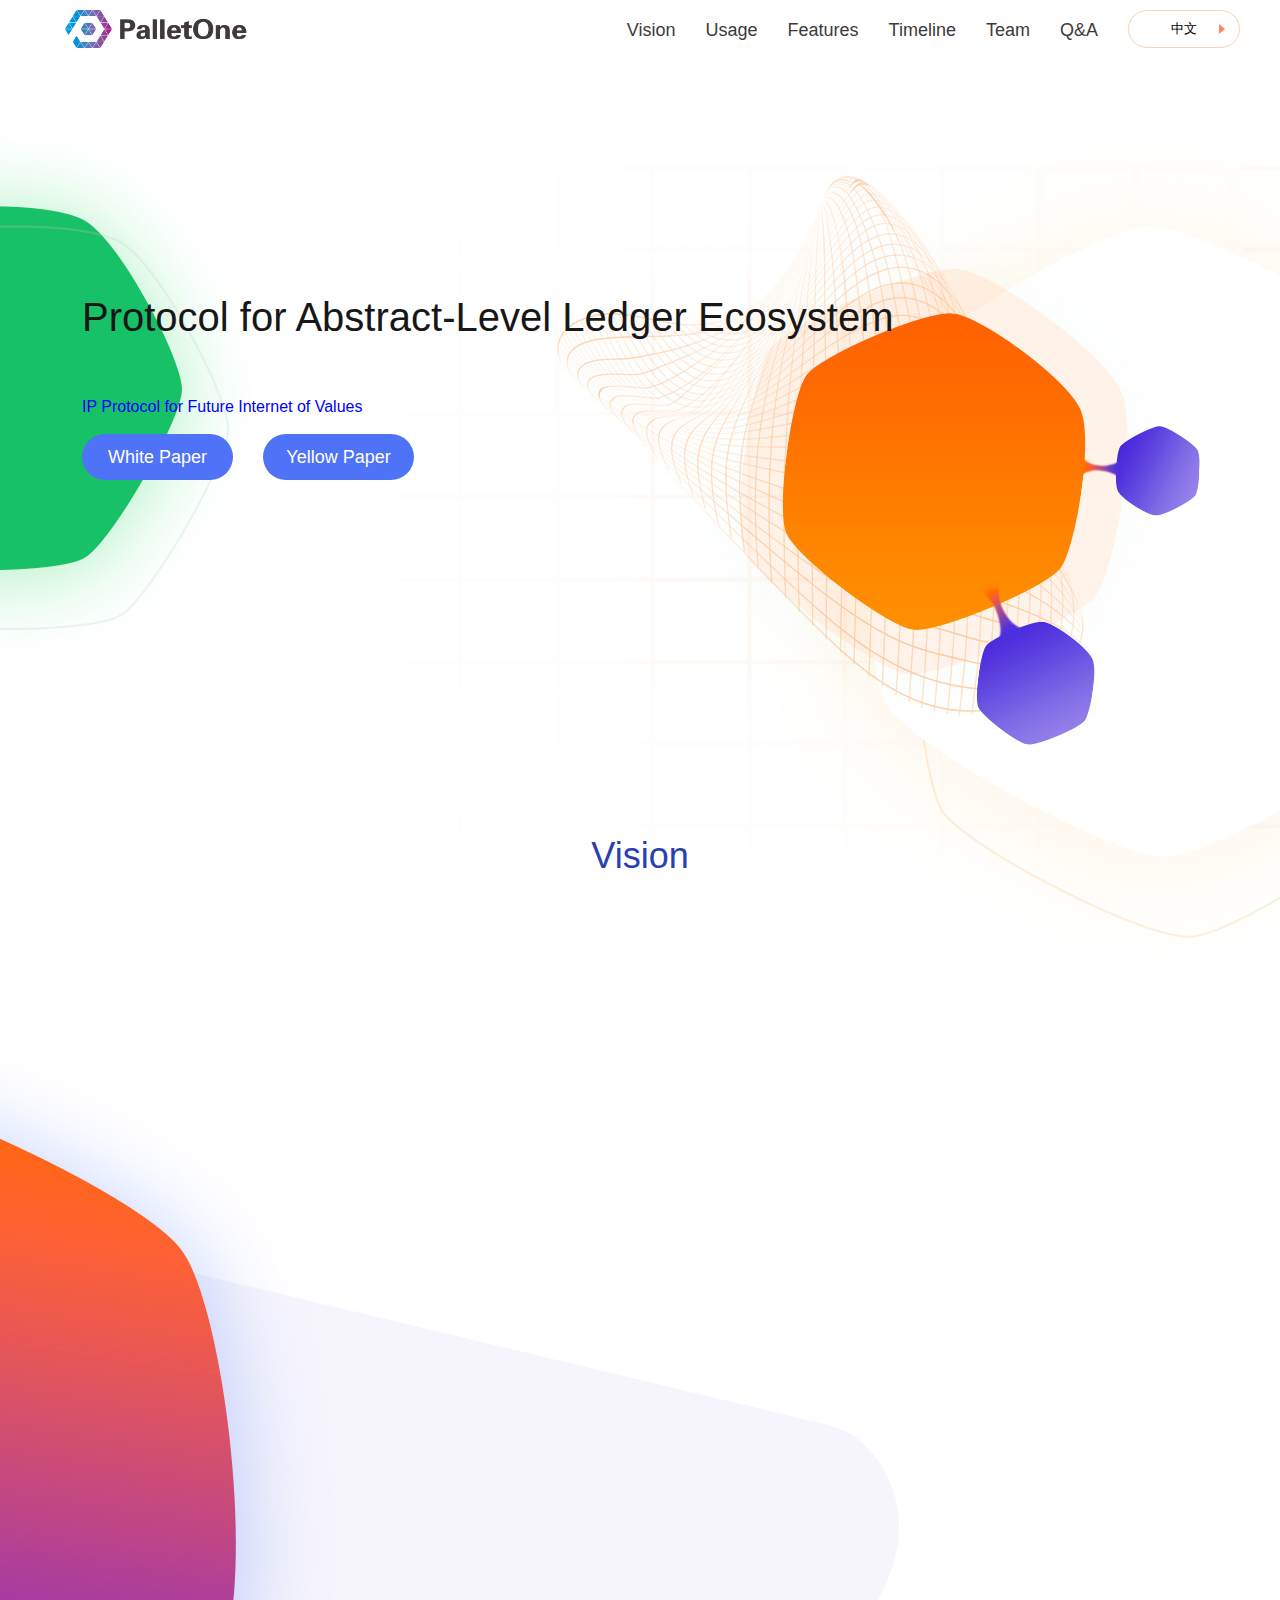
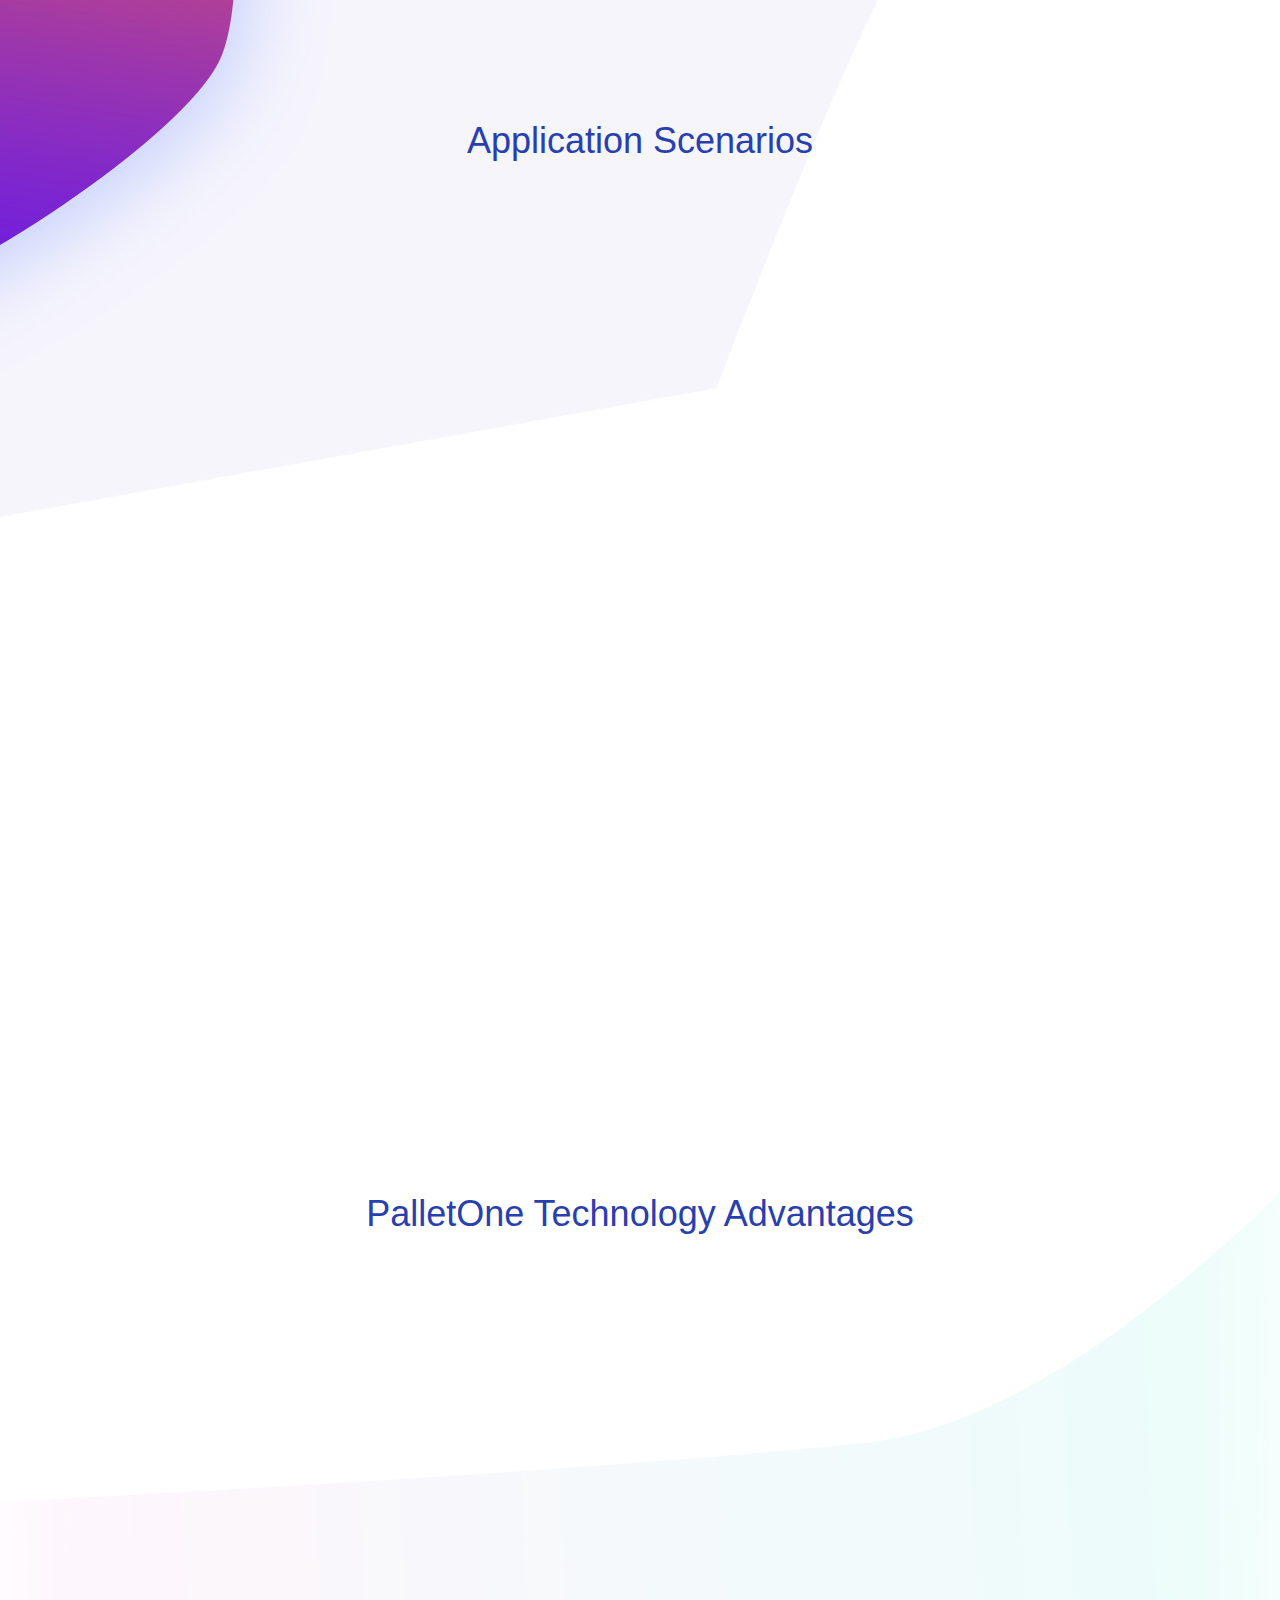
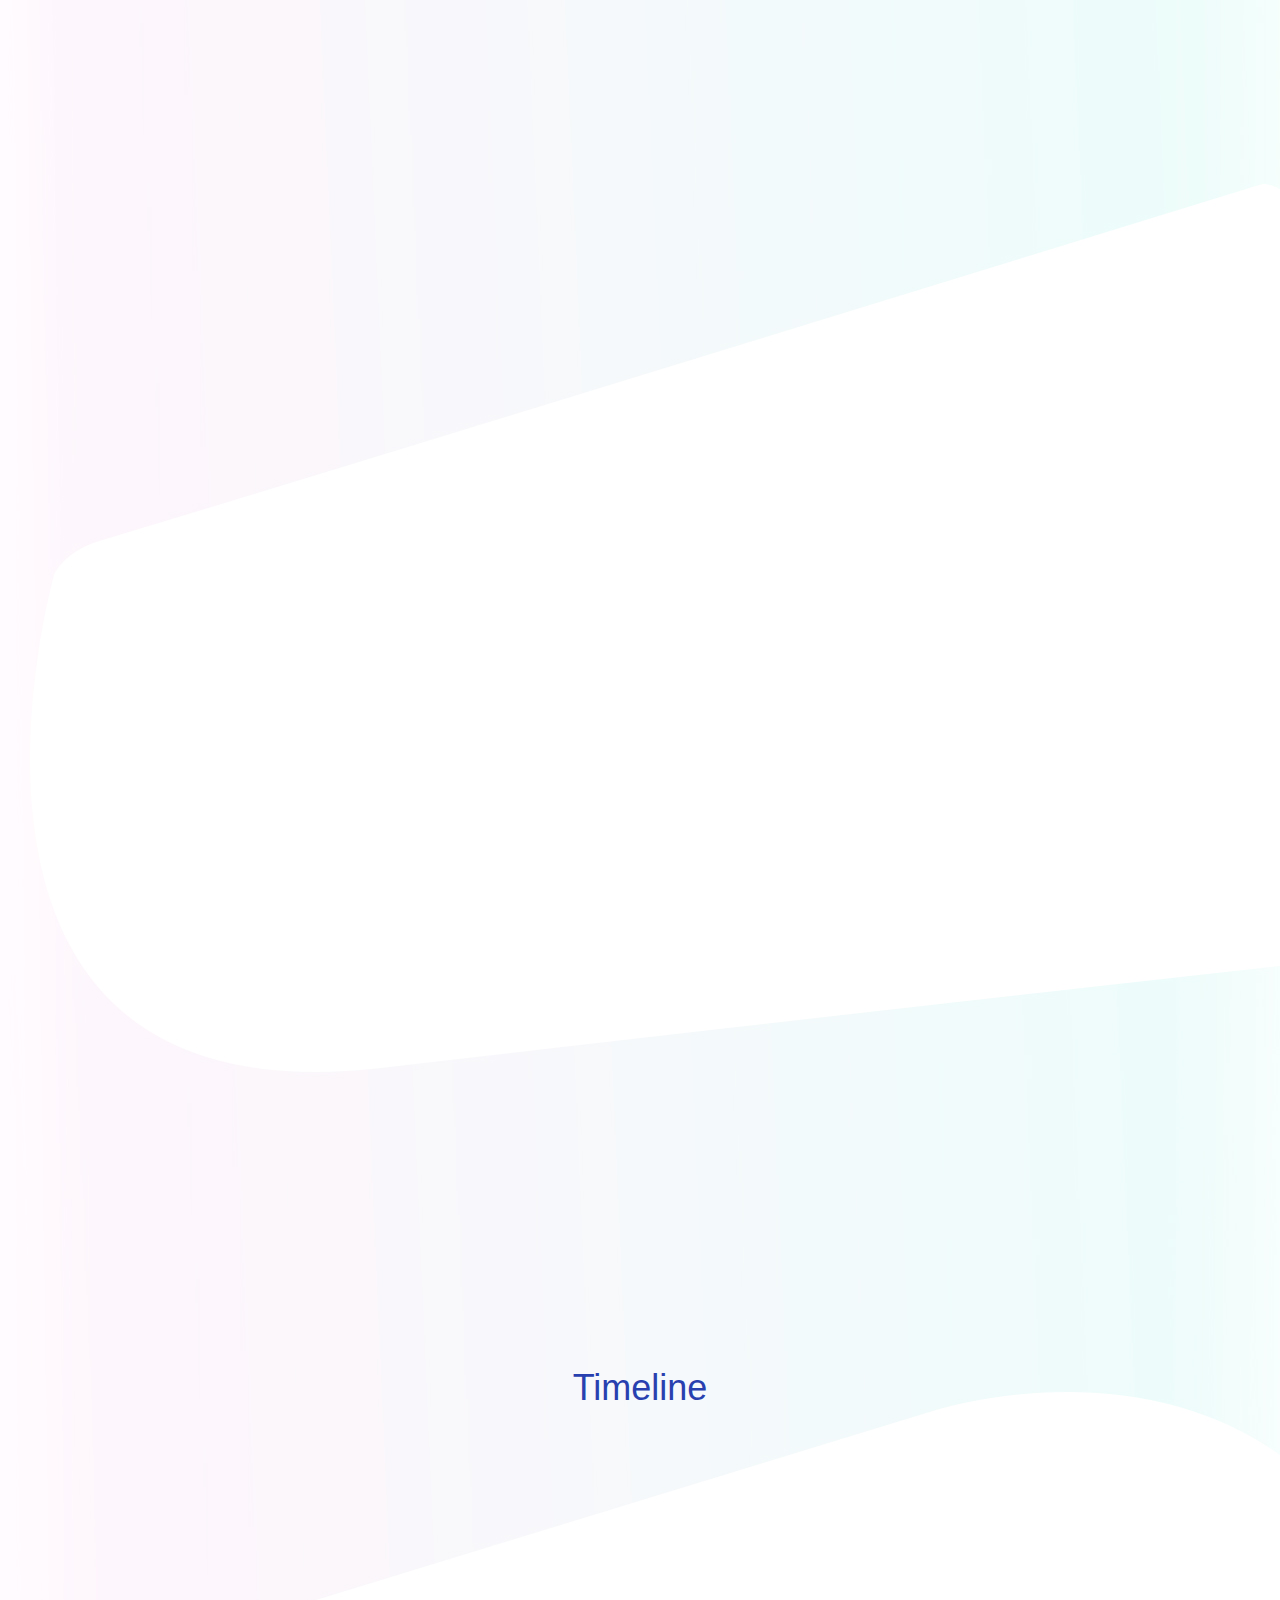
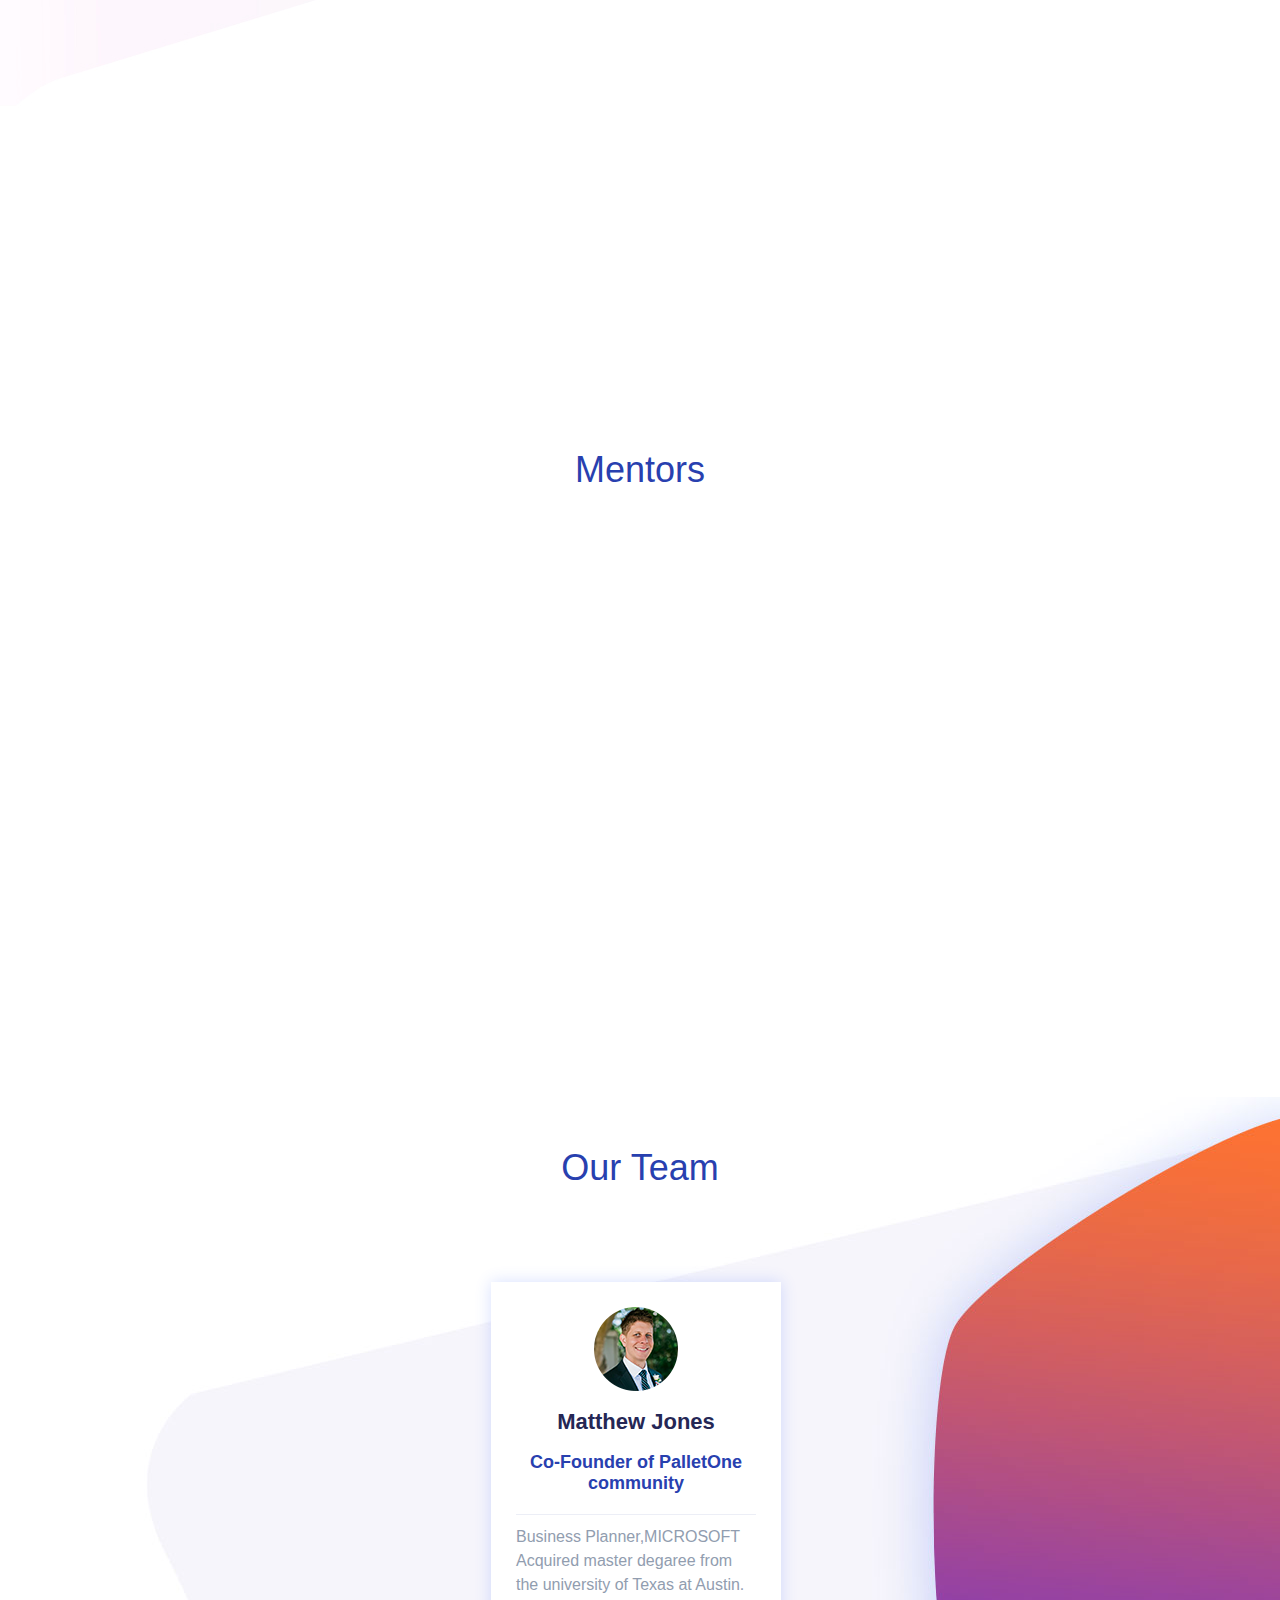
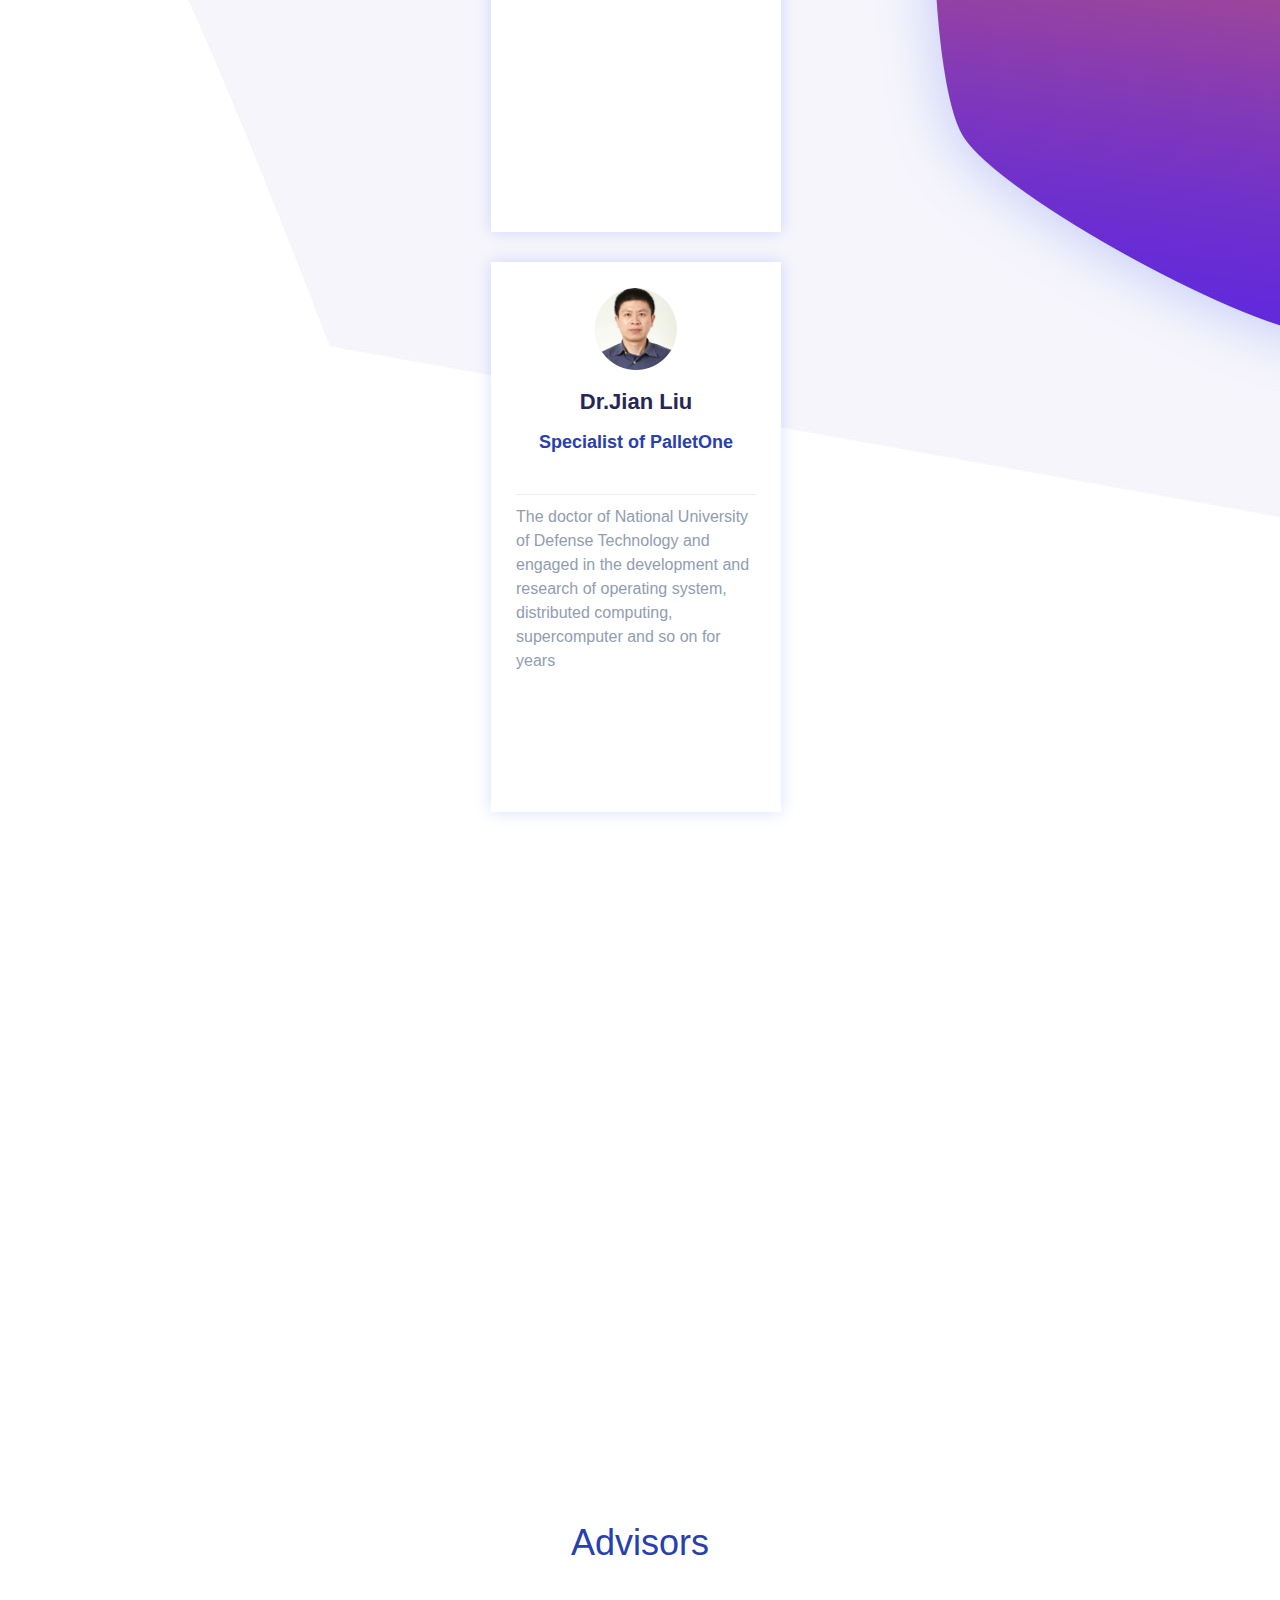
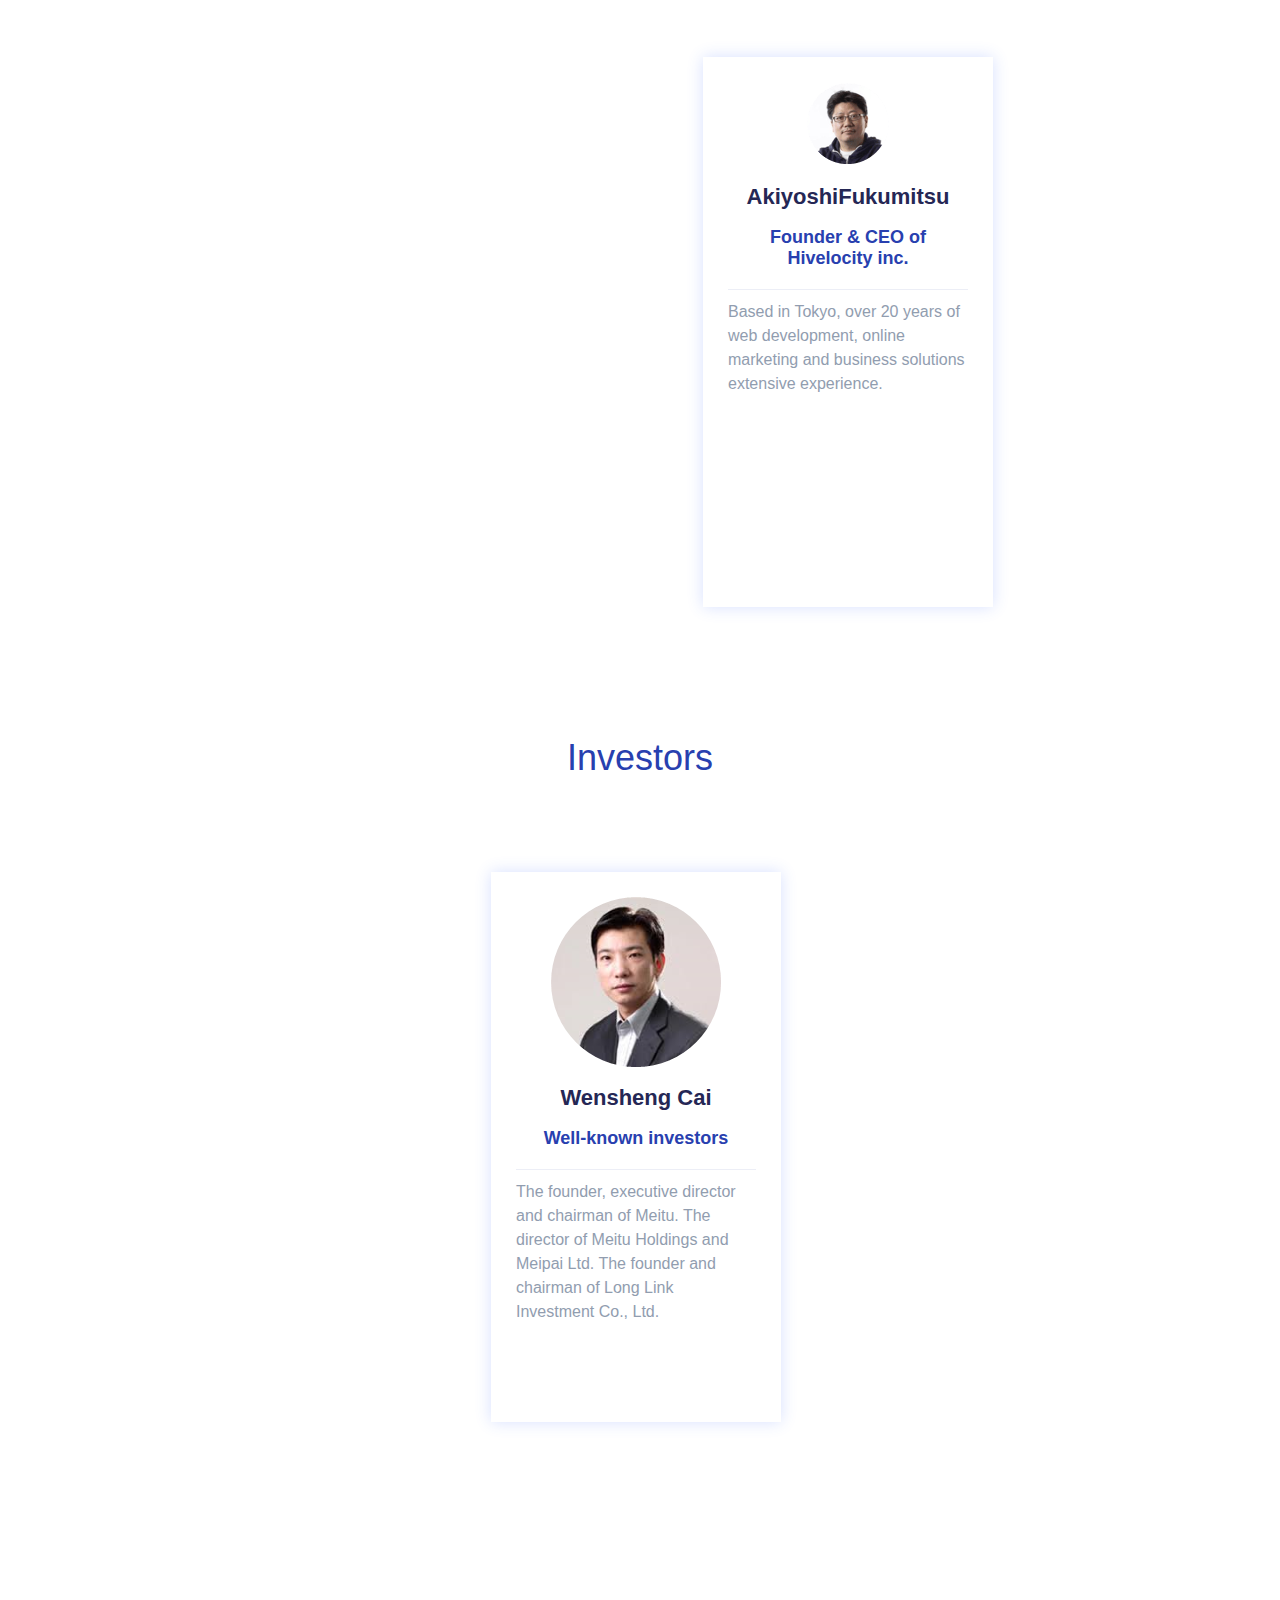
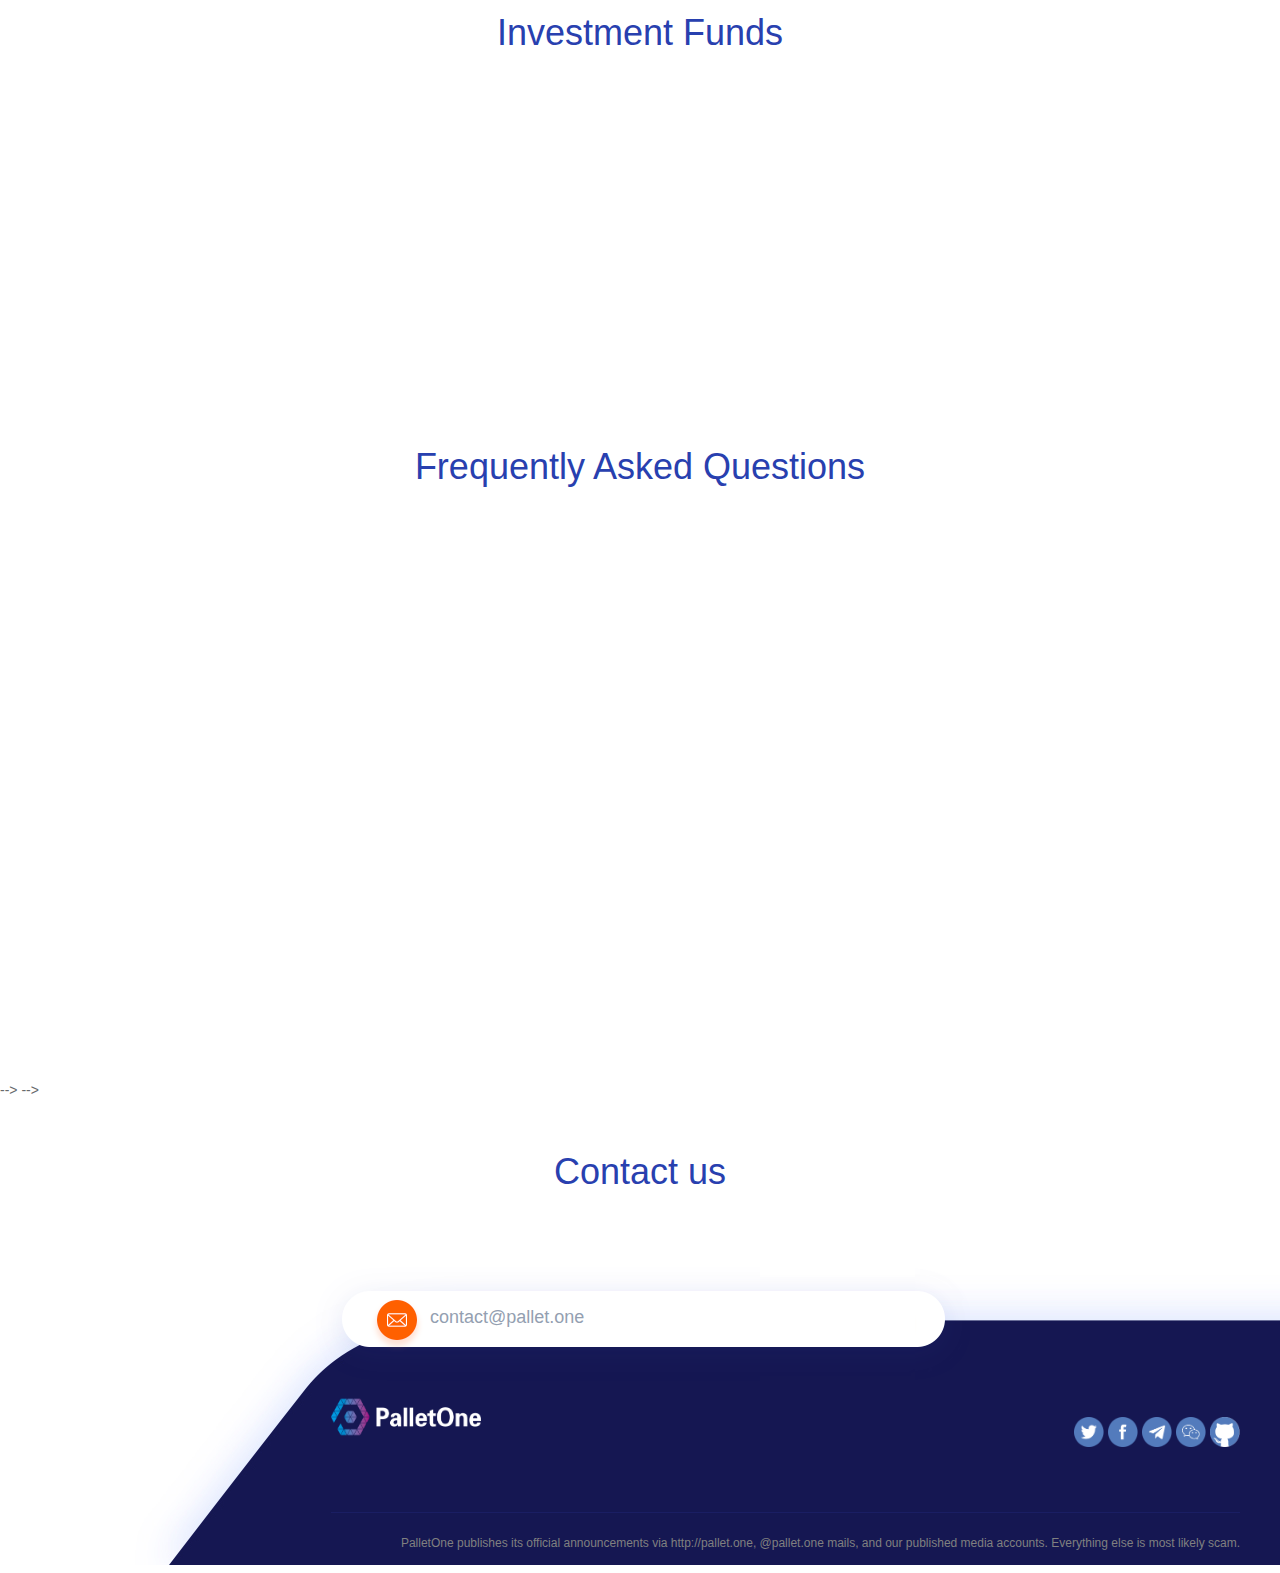
==== commit 98db1ce4: "Update index.html" ====
--- a/index.html
+++ b/index.html
@@ -322,11 +322,11 @@
         </div>
         <div class="col-sm-6 wow fadeInRight animated" style=" background:url(images/ligong.png) no-repeat center top; margin-left:50px;  padding-top:175px;">
             <div class="team-member " style=" float:right;">
-                <h4>Dr.Li Gong<br><span class="blue-txt">PalletOne Co-founder</span></h4>
+                <h4>Dr.Li Gong<br><span class="blue-txt">PalletOne Chief Scientist</span></h4>
                 
                 <p  style="padding:7px 20px 20px">President of Mozilla company，Former 
 vice president of  Microsoft China R & D 
-group，president of China Engineering Research Institute of Sun. Got a bachel-
+group，president of China Engineering Research Institute of Sun. Got a bachel
 or’s degree and a master’s degree in computer science of Tsinghua University, Ph. D. of computer science of University of Cambridge.</p>
             </div>
         </div>
@@ -339,17 +339,17 @@
             <div class="team-member">
                 <img src="images/zhu.png"  class="img-responsive img-circle img-small" alt="">
                 <h4>Peijiang Zhu<br><span class="blue-txt">Co-Founder of PalletOne
-communty</span></h4>
+community</span></h4>
                 
                 <p class="text-left">Secretary General of Z-Park Blockchain Industry Alliance
-Engaged in network，video as well as  blockchain technology  research for years. </p>
+Engaged in network，video as well as  blockchain technology  research for years.Expert at underlying blockchain technology , consensus algorithm ,token economy ecosystem </p>
             </div>
         </div>
         <div class="col-sm-4" style="margin:0 100px">
             <div class="team-member">
                 <img src="images/jones.png"  class="img-responsive img-circle img-small" alt="">
                 <h4>Matthew Jones<br><span class="blue-txt">Co-Founder of PalletOne
-communty</span></h4>
+community</span></h4>
                 
                 <p class="text-left">Business Planner,MICROSOFT
 Acquired master degaree from the university of Texas at Austin. </p>
@@ -358,7 +358,7 @@
         <div class="col-sm-4 wow fadeInRight animated">
             <div class="team-member">
                 <img src="images/chen.png"  class="img-responsive img-circle img-small" alt="">
-                <h4>Kenneth Chen<br><span class="blue-txt">Co-Founder of PalletOne</span><br />&emsp;</h4>
+                <h4>Kenneth Chen<br><span class="blue-txt">Co-Founder of PalletOne community</span><br />&emsp;</h4>
                 
                 <p class="text-left">Co-Founder & CTO of GenieNRM
 Chief Strategy officer of TelTel
@@ -375,14 +375,14 @@
 		<div class="col-sm-4" style="margin:0 100px">
             <div class="team-member">
                 <img src="images/liujian.png"  class="img-responsive img-circle img-small" alt="">
-                <h4>Dr.Jian Liu<br><span class="blue-txt">The doctor of National University of Defense Technology </span><br />&emsp;</h4>
-				<p class="text-left"> Engaged in the development and research of operating system, distributed computing, supercomputer and so on for years </p>
+                <h4>Dr.Jian Liu<br><span class="blue-txt">Specialist of PalletOne</span><br />&emsp;</h4>
+				<p class="text-left">The doctor of National University of Defense Technology and engaged in the development and research of operating system, distributed computing, supercomputer and so on for years </p>
             </div>
         </div>
 		<div class="col-sm-4 wow fadeInRight animated">
             <div class="team-member">
                 <img src="images/zengyi.png"  class="img-responsive img-circle img-small" alt="">
-                <h4>Yi Zeng<br><span class="blue-txt">Architect</span><br />&emsp;</h4>
+                <h4>Yi Zeng<br><span class="blue-txt">PalletOne Architect</span><br />&emsp;</h4>
                 
                 <p class="text-left">Database expert, author of "SQL Server database technical handbook",work and research in database application, data warehouse, big data and blockchain technology. developed on Fabric.</p>
             </div>
@@ -390,8 +390,8 @@
 		<div class="col-sm-4 wow fadeInLeft animated">
             <div class="team-member">
                 <img src="images/wangcuicui.png"  class="img-responsive img-circle img-small" alt="">
-                <h4>Cuicui Wang<br><span class="blue-txt">M.A. of Beijing University of Posts and Telecommunications</span><br />&emsp;</h4>
-				<p class="text-left">Worked in Baidu and subordinate research institution of certain state management department. Engaged in research of network security, network traffic analysis as well as blockchain technology and published more than ten related papers and patents. </p>
+                <h4>Cuicui Wang<br><span class="blue-txt">PalletOne Architect</span><br />&emsp;</h4>
+				<p class="text-left">M.A. of Beijing University of Posts and Telecommunications,worked in Baidu and subordinate research institution of certain state management department. Engaged in research of network security, network traffic analysis as well as blockchain technology and published more than ten related papers and patents. </p>
             </div>
         </div>
     </div>
@@ -447,7 +447,7 @@
     </div>
     </div>
     <div class="g-title">
-       Singer Capital<br>
+       Investment Funds<br>
     </div>
     <div class="testimonials-text wow bounceIn animated">
         <img src="images/funds.png">
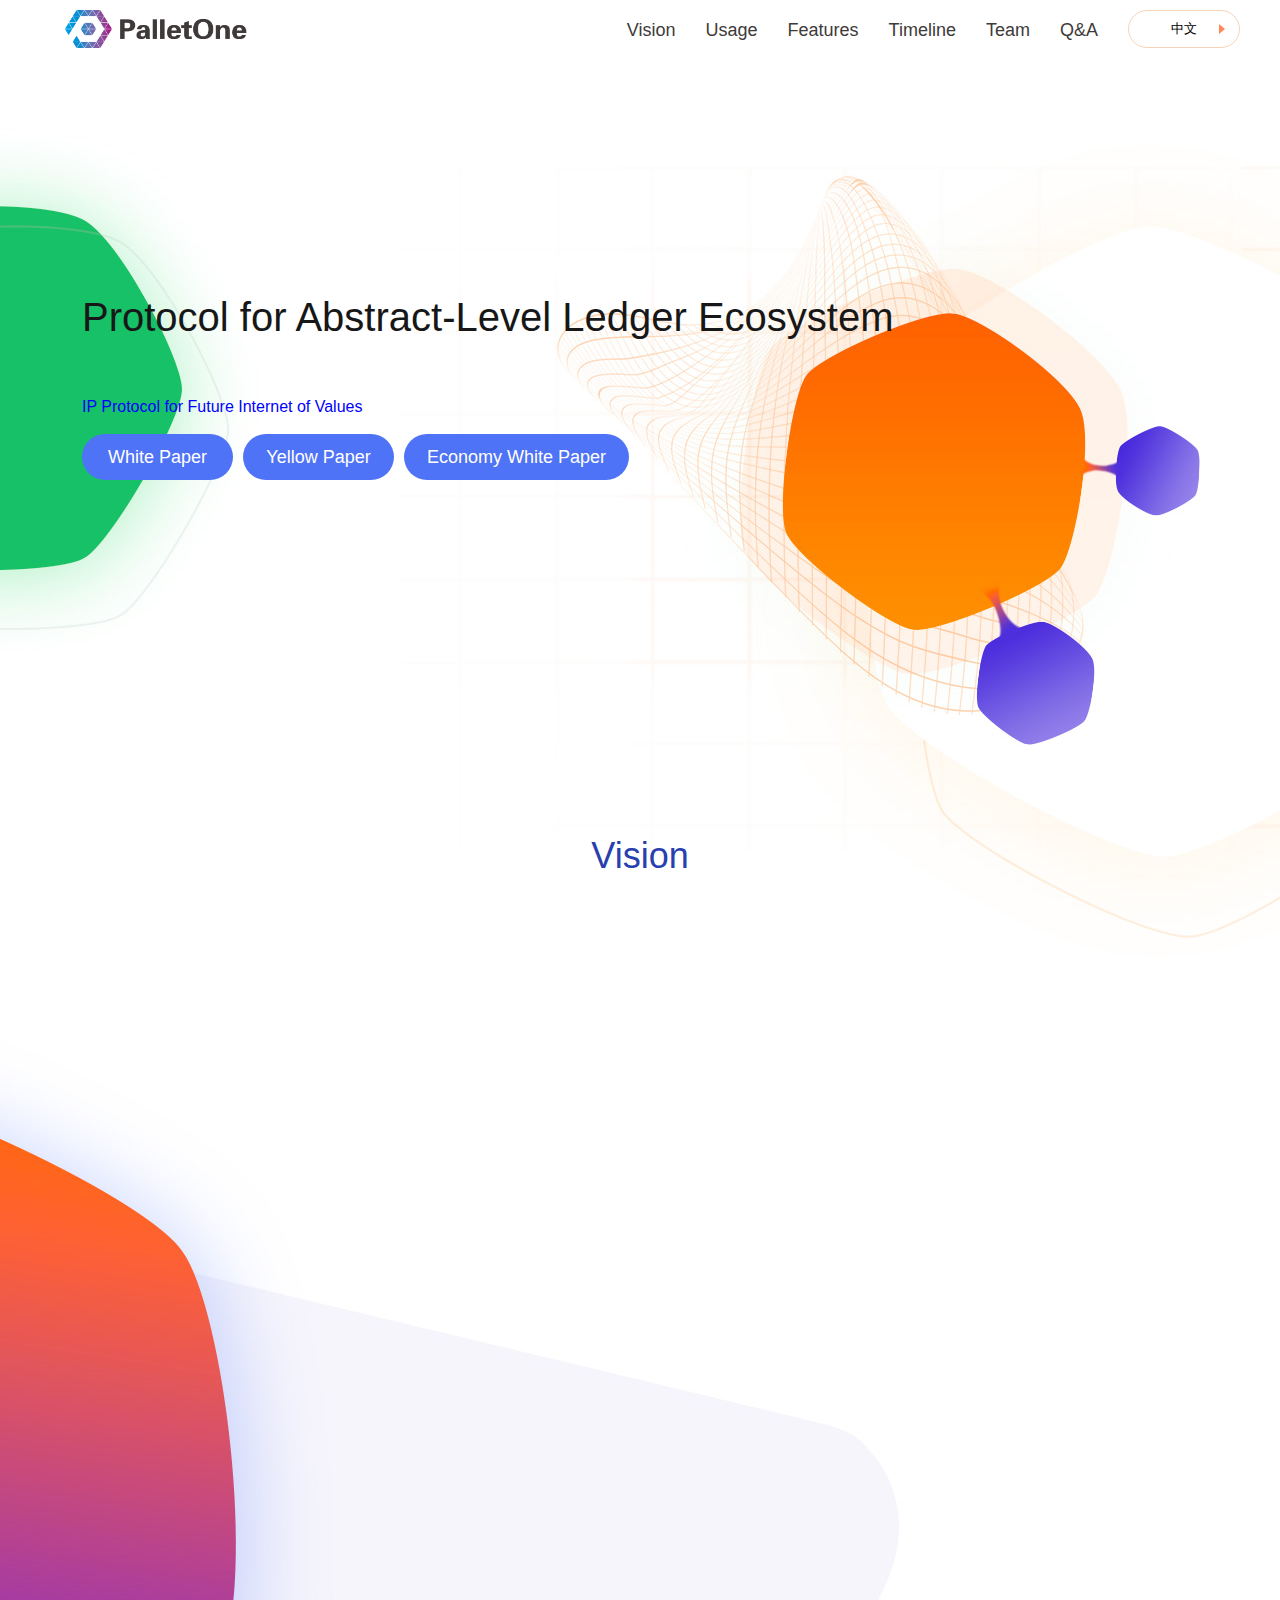
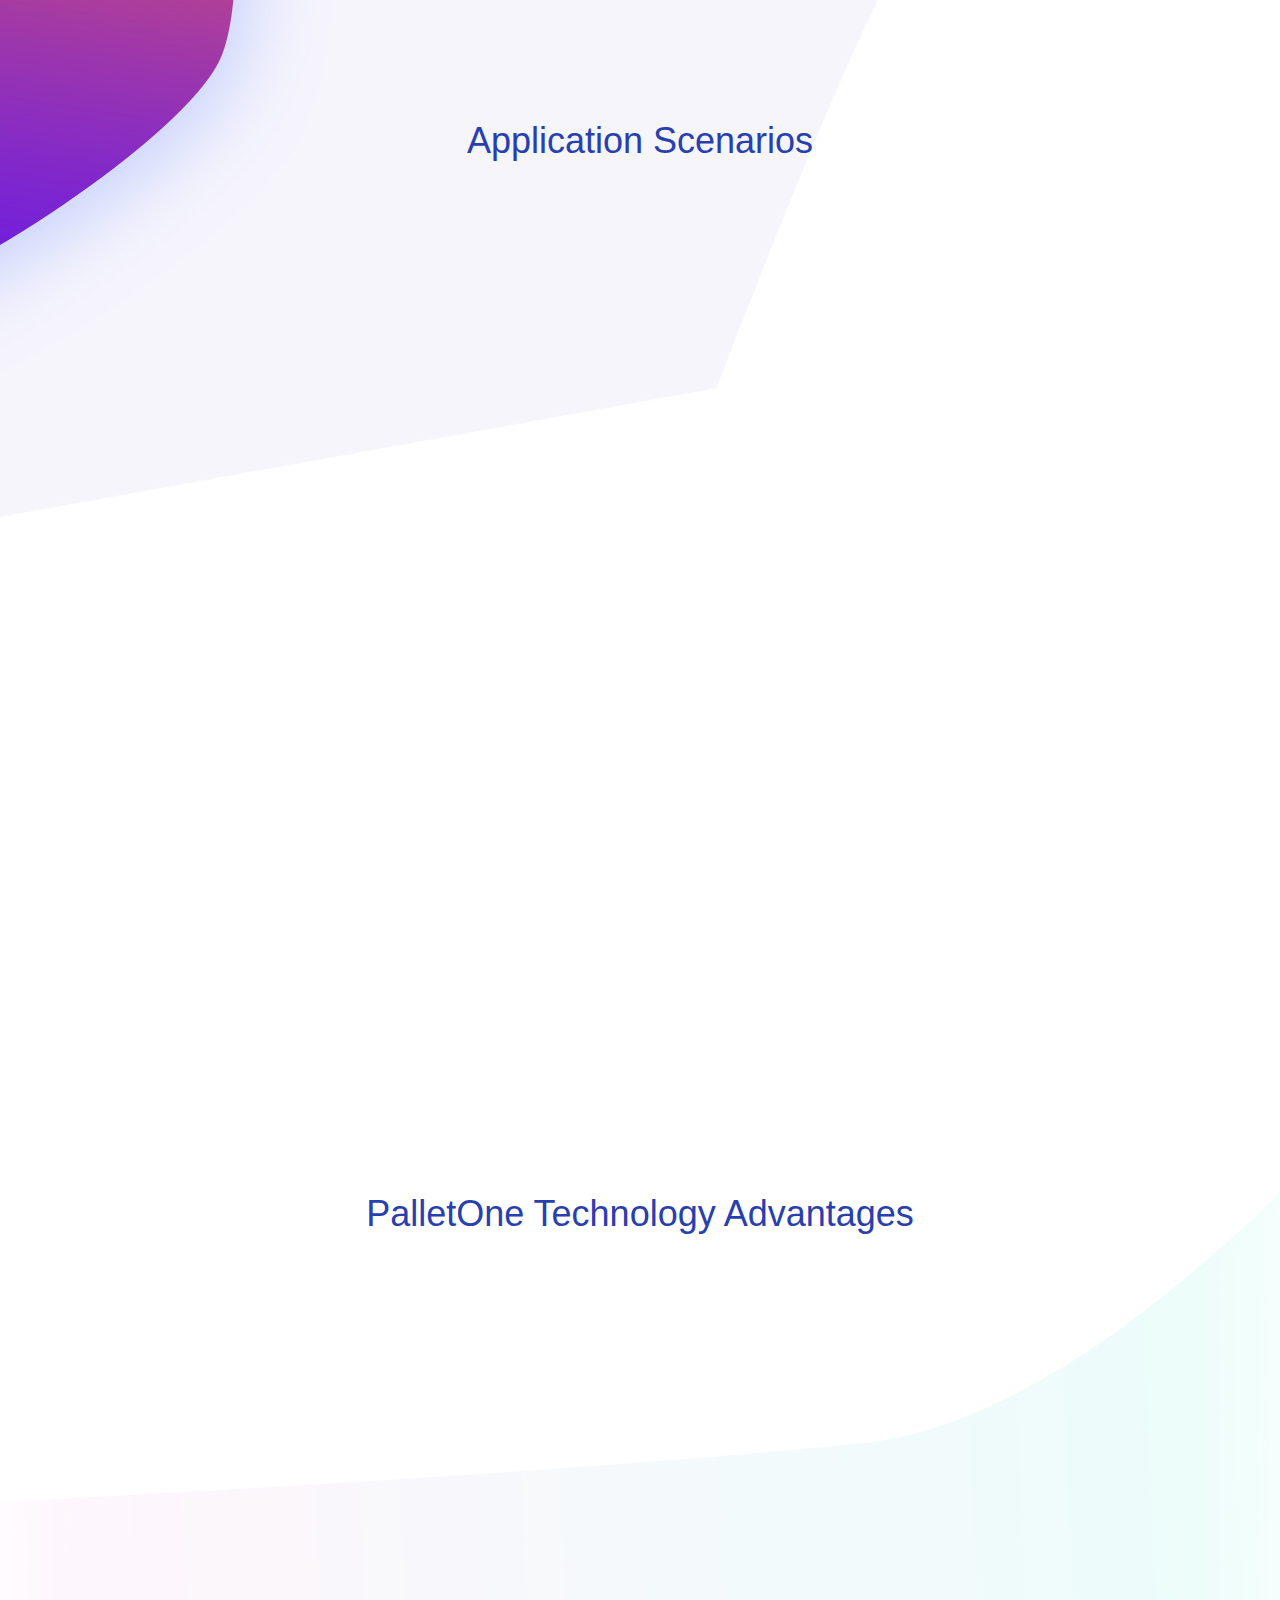
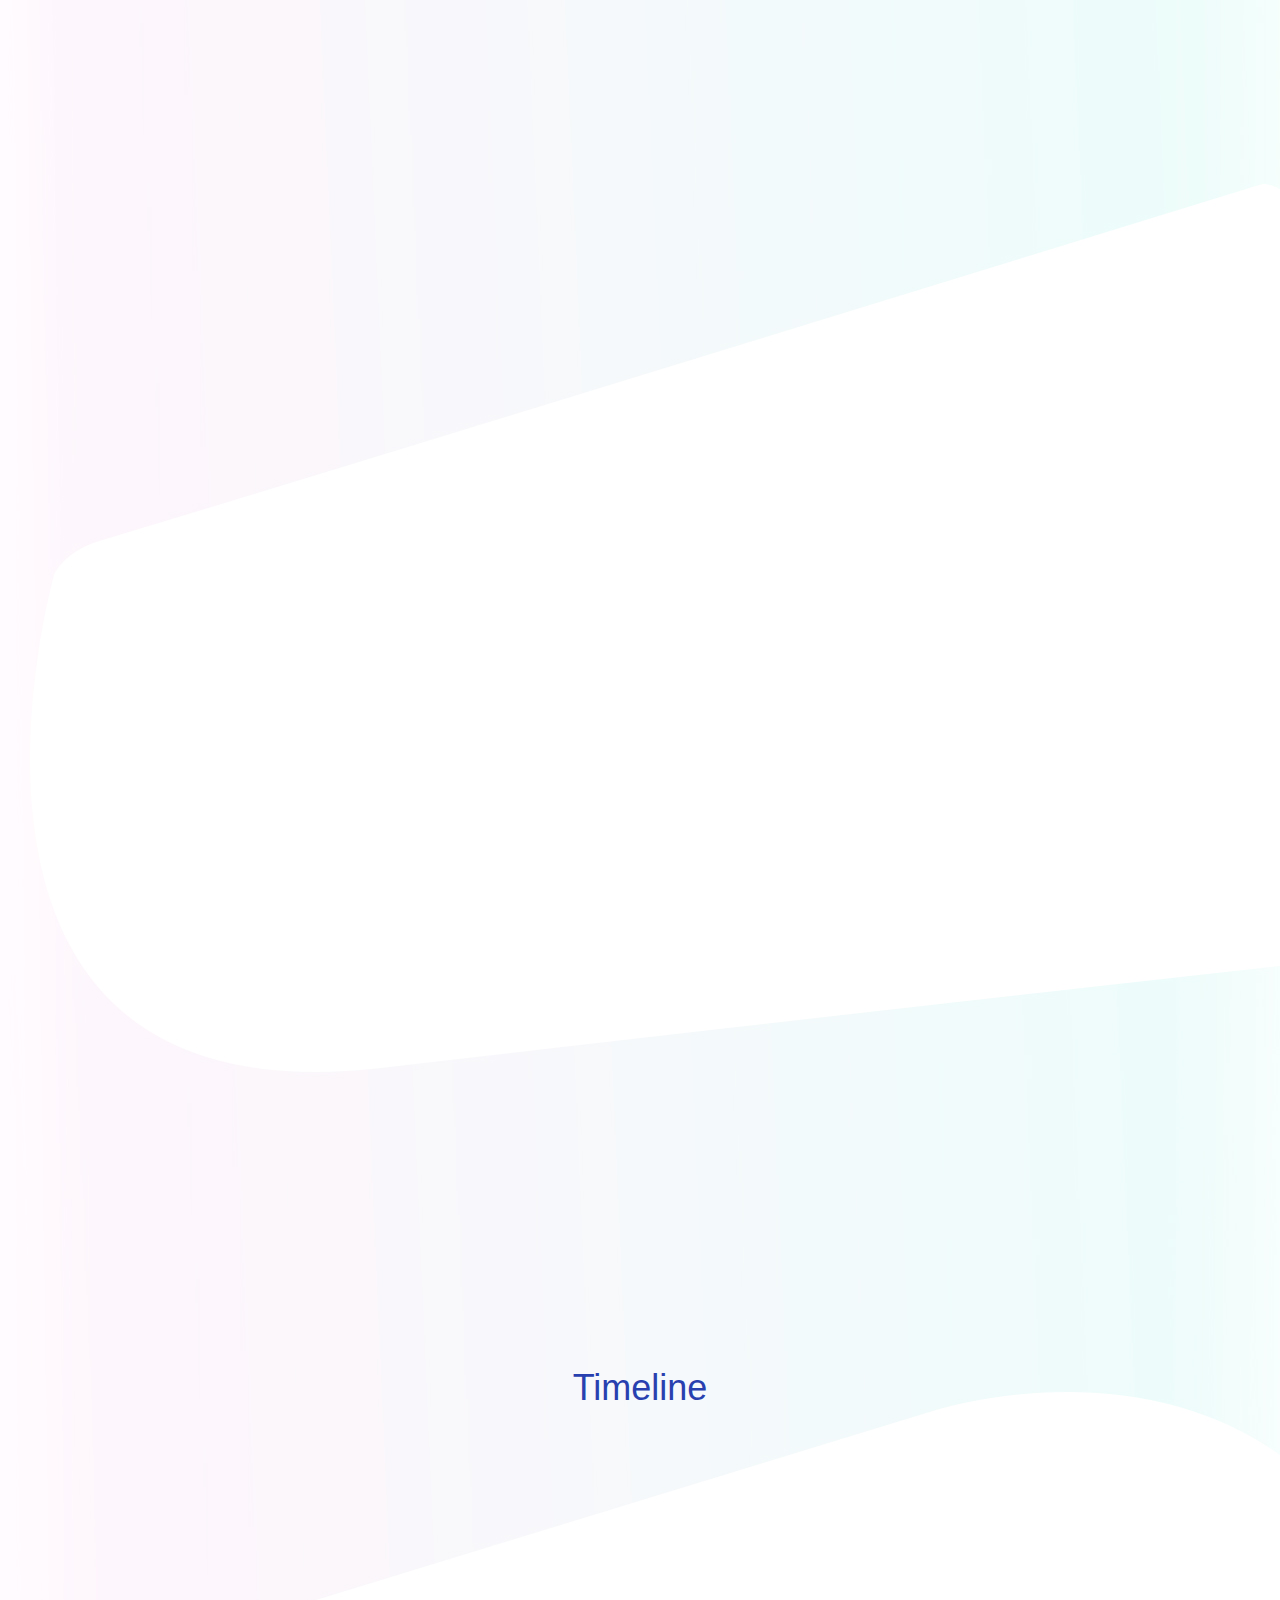
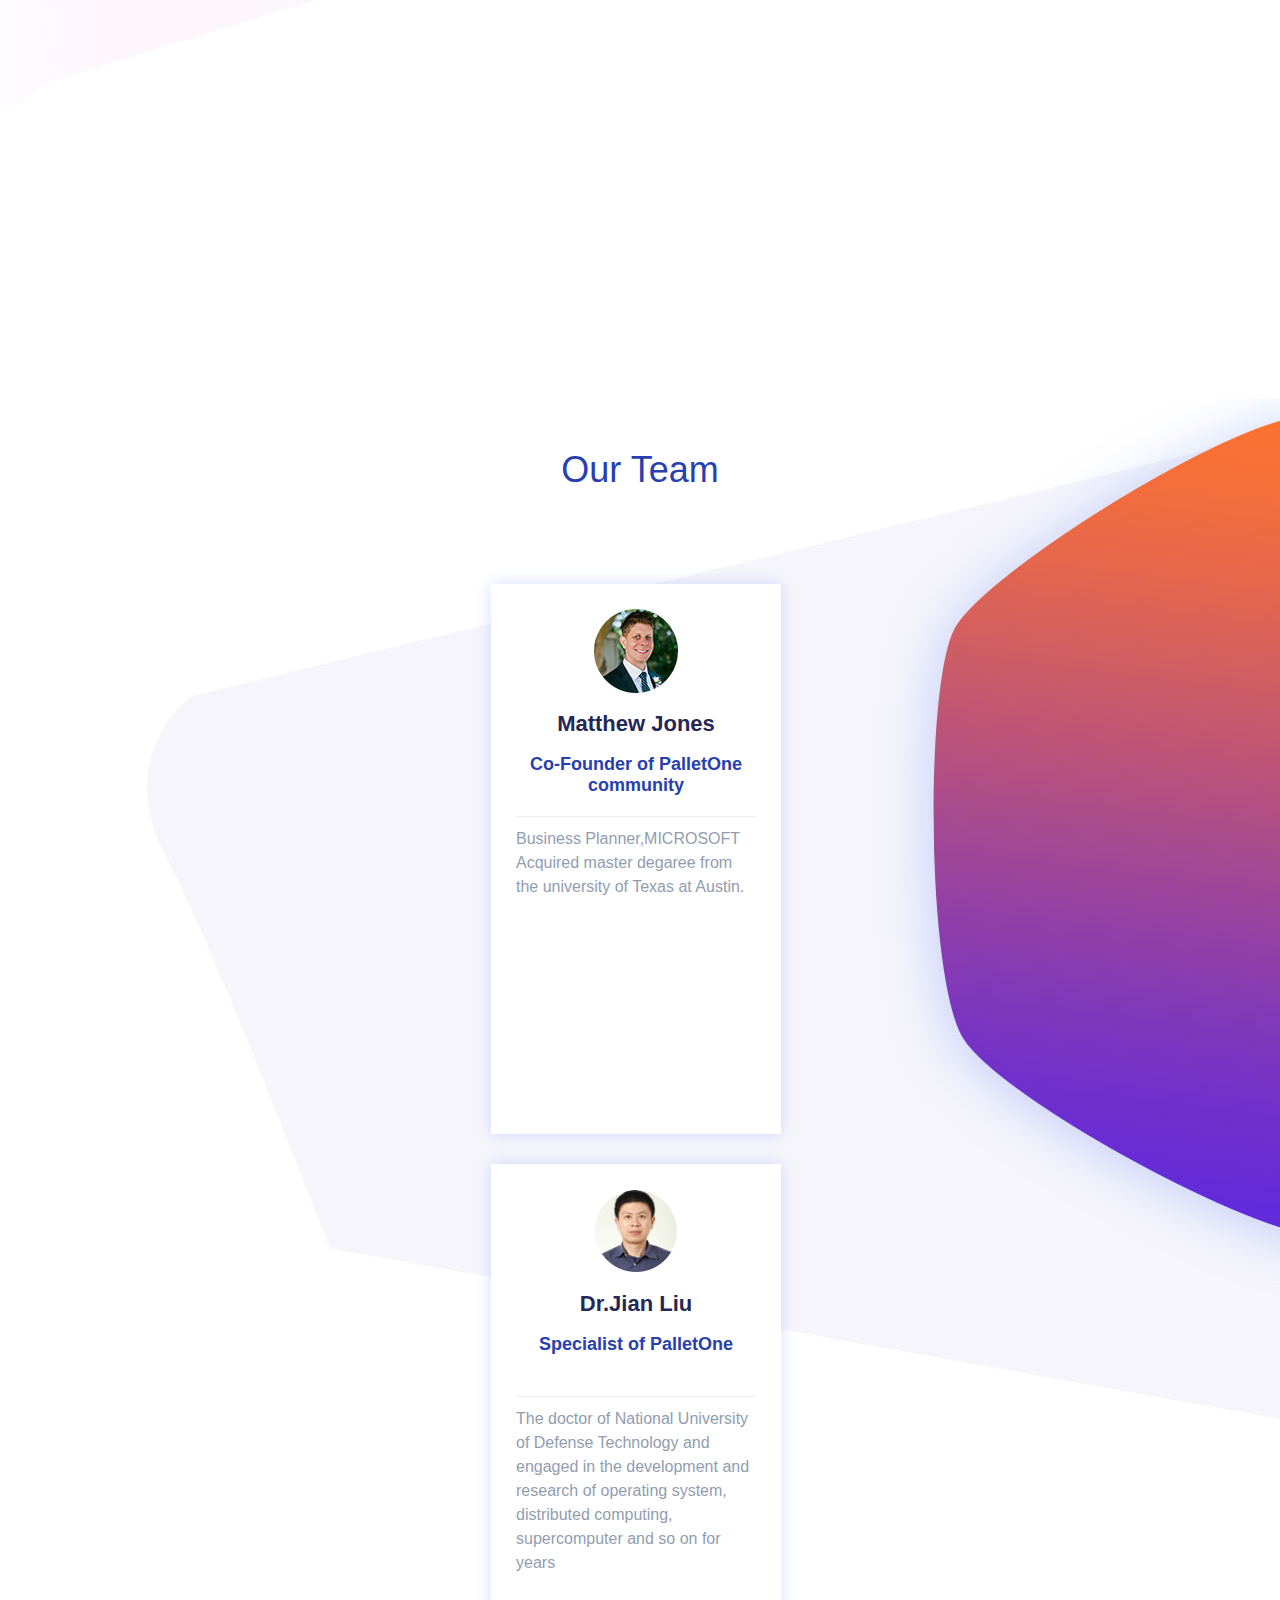
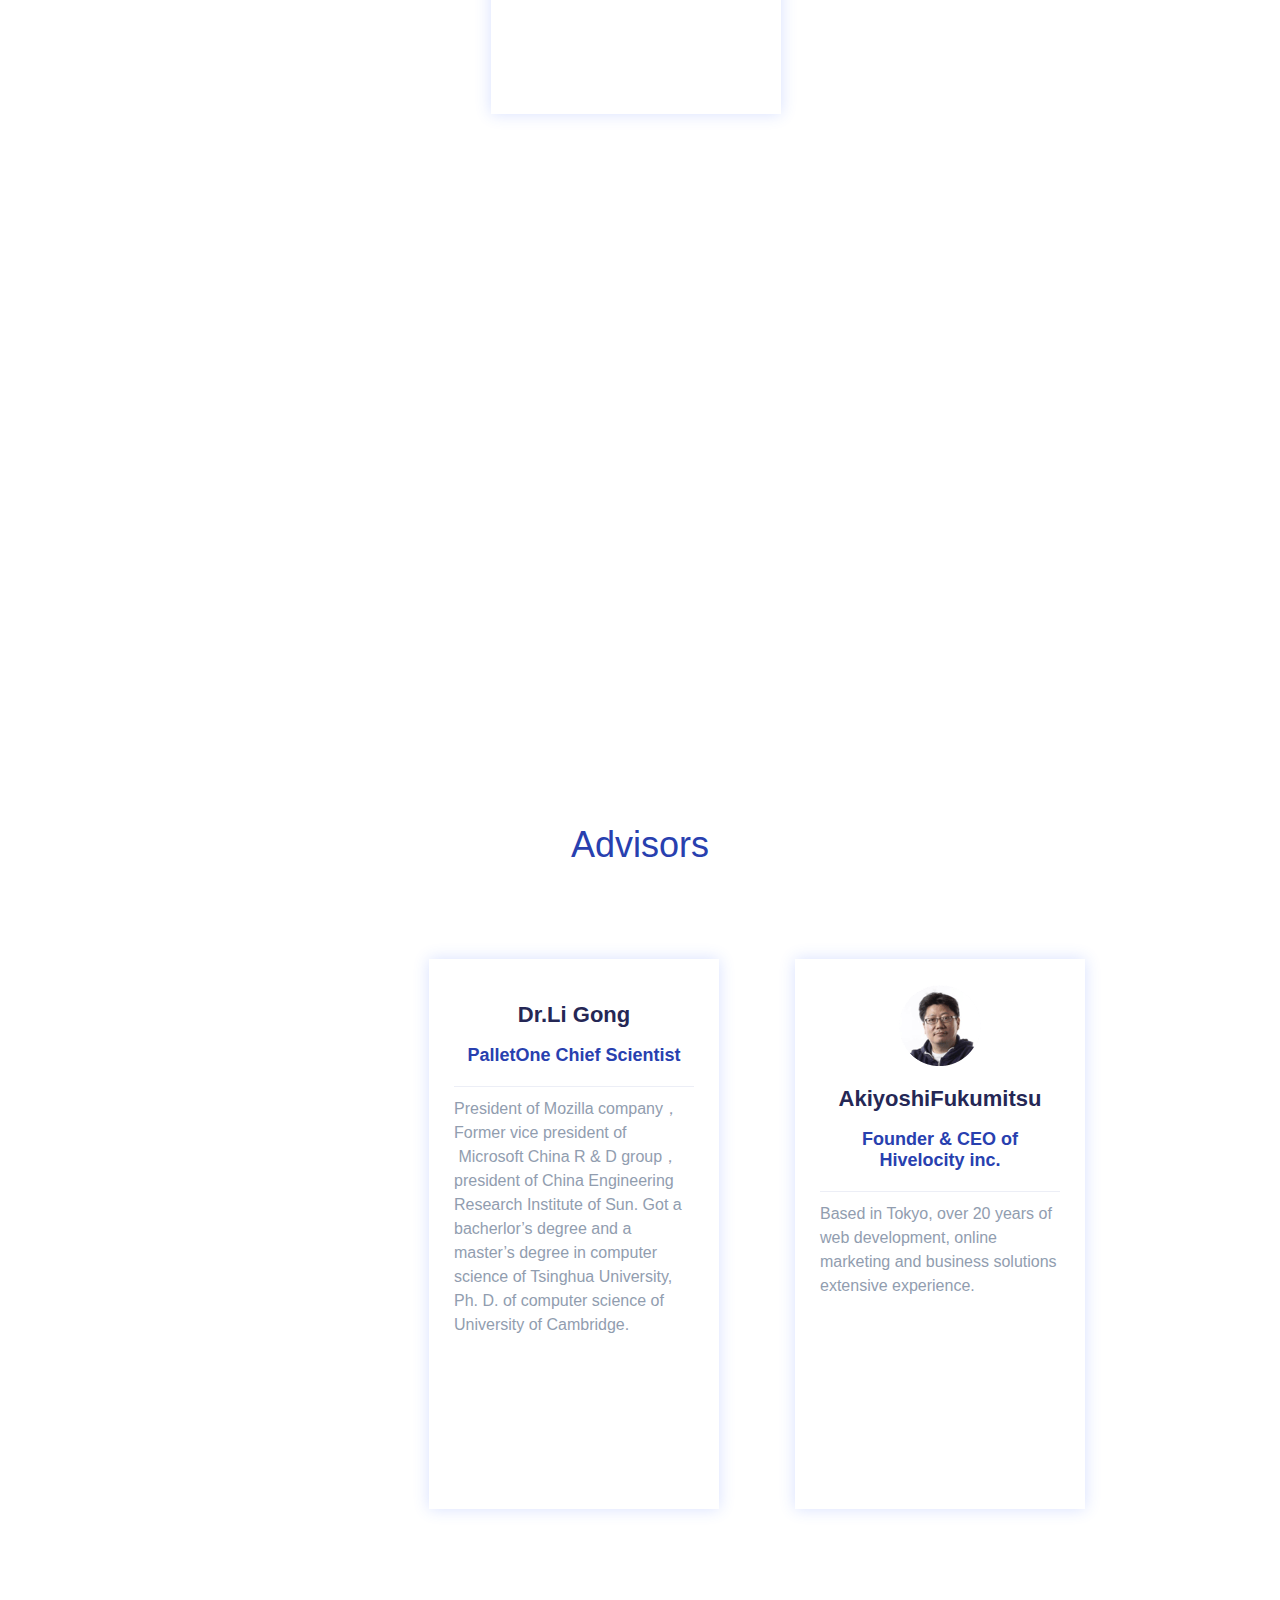
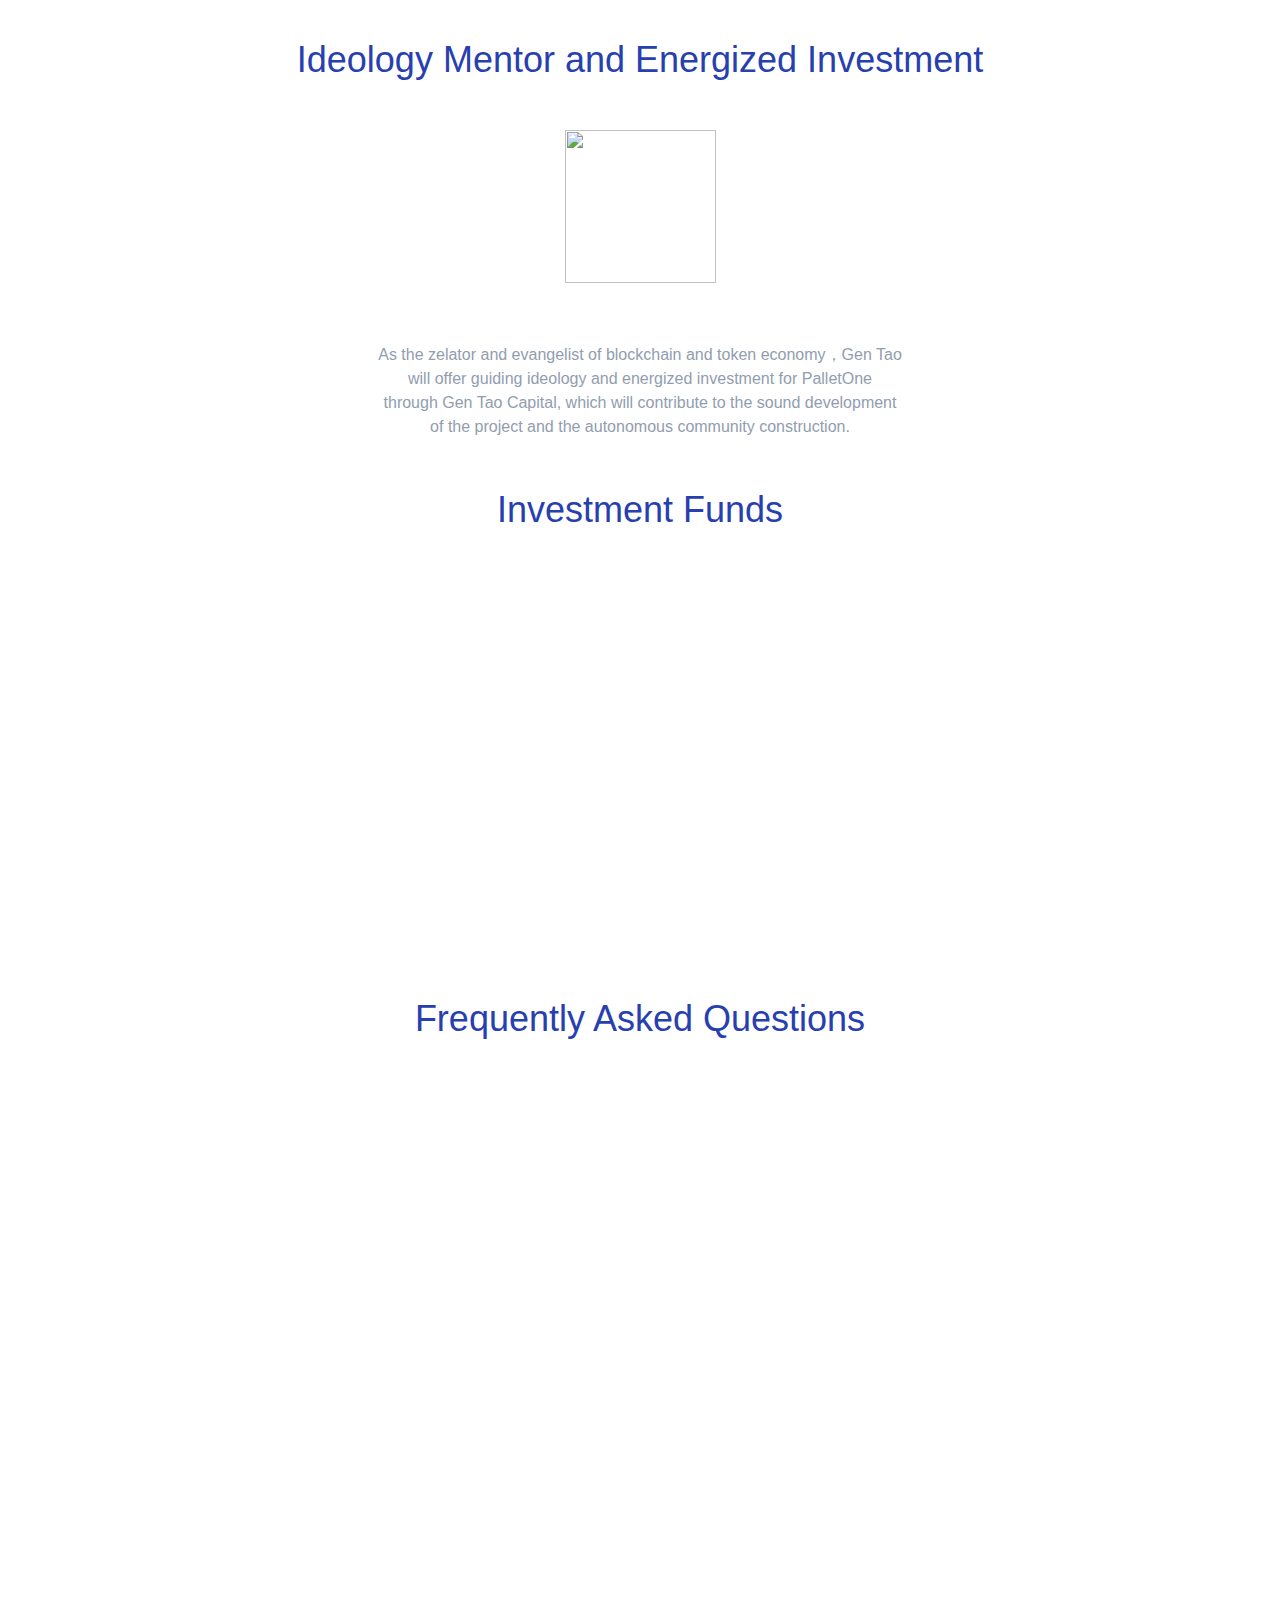
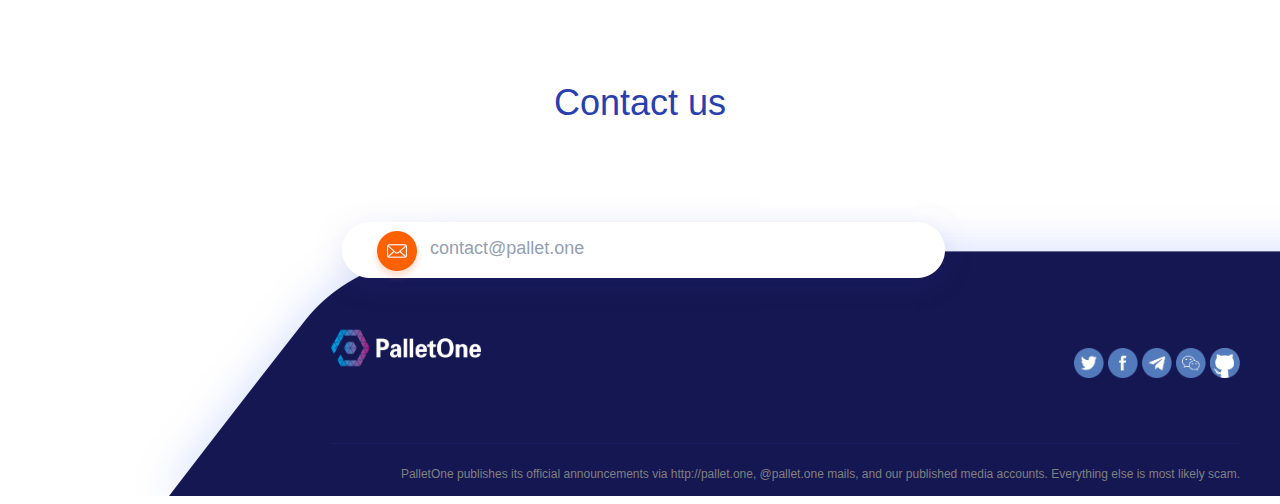
==== commit 71080cd0: "modify  Twitter link,update Telegram to https://t.me/PalletOneGlobal in English index,modify Wechat " ====
--- a/index.html
+++ b/index.html
@@ -1,9 +1,11 @@
 <!DOCTYPE html PUBLIC "-//W3C//DTD XHTML 1.0 Transitional//EN" "http://www.w3.org/TR/xhtml1/DTD/xhtml1-transitional.dtd">
 <html xmlns="http://www.w3.org/1999/xhtml">
 <head>
+<meta name="description" content="PalletOne，是由来自硅谷、清华大学、早稻田大学等多位技术带头人，历时4年，数次迭代打造的跨链项目，旨在赋能全球顶尖技术高手联合开发区块链世界的IP协议，是一个具有超高性能“无链”之“公链”。">
+<meta name="keywords" content="PalletOne,pallet,跨链,调色板">
 <meta http-equiv="Content-Type" content="text/html; charset=utf-8" />
 <meta http-equiv="keywords" content="pallet,palletone,crosschain,blockchain,DAG,Jury">
-<title>Palletone</title>
+<title>PalletOne</title>
 <link rel="stylesheet" type="text/css" href="css/base.css" />
 <link rel="stylesheet" type="text/css" href="css/animate.min.css" />
 <link href="css/video-js.css" rel="stylesheet">
@@ -29,7 +31,7 @@
     if (!(bIsIpad || bIsIphoneOs || bIsMidp || bIsUc7 || bIsUc || bIsAndroid || bIsCE || bIsWM) ){  
         //window.location.href="../pc/index.html";  
     } else {  
-        window.location.href="wap/index.htm";  
+        window.location.href="wap/index.html";  
     }  
 }  
 browserRedirect(); 
@@ -61,7 +63,12 @@
         <div class="wrap1200">
             <div class="title wow zoomIn animated"><br><span class="txt">Protocol for 
 			Abstract-Level Ledger Ecosystem</span></div>
-            <div class="small-title wow zoomIn animated" style="color:blue">IP Protocol for Future Internet of Values<br><a class="btn-white-paper" href="" style="float:left; margin-right:30px;">White Paper</a><a class="btn-white-paper" href=""  style="float:left">Yellow Paper</a></div>
+            <div class="small-title wow zoomIn animated" style="color:blue">
+                IP Protocol for Future Internet of Values<br>
+                <a class="btn-white-paper" href="doc/PalletOne_whitepaper_zh-cn.pdf" style="float:left; margin-right:10px;">White Paper</a>
+                <a class="btn-white-paper" href="doc/PalletOne_yellowpaper_zh-cn.pdf"  style="float:left; margin-right:10px;">Yellow Paper</a>
+                <a class="btn-white-paper" href="doc/PalletOne_economy_whitepaper_zh-cn.pdf"  style="float:left;width: 225px;">Economy White Paper</a>
+            </div>
         </div>
     </div>
     <!--vision-->
@@ -275,7 +282,7 @@
                 </li>
                 <li class="time time12">
                     <h2>2018 Q3</h2>
-                    <p>Publish Bitcoin-supported Pa-lletOne Protocol</p>
+                    <p>Publish Bitcoin-supported PalletOne Protocol</p>
                     <img class="icon-b" src="images/icon-b2.png">
                     <img class="arrow" src="images/arrow-left.png">
                 </li>
@@ -308,14 +315,14 @@
     </div>
 </div>
 </div>
-<div class="wrap1200" id="Mentors">
+<!--<div class="wrap1200" id="Mentors">
 	<div class="g-title">
        Mentors
     </div>
     <div class="Mentors container">
         <div class="col-sm-6 wow fadeInLeft animated" style="background:url(images/yuandao.png) no-repeat center top;margin-right:50px; padding-top:175px;">
             <div class="team-member">
-                <h4>Yuan Dao<br><span class="blue-txt">Thinker</span></h4>
+                <h4>Gen Tao<br><span class="blue-txt">Thinker</span></h4>
                 
                 <p  style="padding:7px 20px 20px">Founder of Token economy. Director of Z-Park Blockchain Industry Alliance. Promoter of Blockchain and “Tong Zheng“（Token）conception. BSEE, Tsinghua University, 1991. Engaged in the Internet industry for more than 20 years. Leader in Internet infrastructure. </p>
             </div>
@@ -326,12 +333,11 @@
                 
                 <p  style="padding:7px 20px 20px">President of Mozilla company，Former 
 vice president of  Microsoft China R & D 
-group，president of China Engineering Research Institute of Sun. Got a bachel
-or’s degree and a master’s degree in computer science of Tsinghua University, Ph. D. of computer science of University of Cambridge.</p>
-            </div>
-        </div>
-    </div>
-</div>
+group，president of China Engineering Research Institute of Sun. Got a bacherlor’s degree and a master’s degree in computer science of Tsinghua University, Ph. D. of computer science of University of Cambridge.</p>
+            </div>
+        </div>
+    </div>
+</div>-->
 <div class="section3 container" id="Team">
 	 <div class="g-title">Our Team</div>
      <div class="team container">
@@ -391,14 +397,14 @@
             <div class="team-member">
                 <img src="images/wangcuicui.png"  class="img-responsive img-circle img-small" alt="">
                 <h4>Cuicui Wang<br><span class="blue-txt">PalletOne Architect</span><br />&emsp;</h4>
-				<p class="text-left">M.A. of Beijing University of Posts and Telecommunications,worked in Baidu and subordinate research institution of certain state management department. Engaged in research of network security, network traffic analysis as well as blockchain technology and published more than ten related papers and patents. </p>
+				<p class="text-left">M.A. of Beijing University of Posts and Telecommunications,worked in Baidu and subordinate research institution of certain state management department. Expert at research of network security, network traffic analysis as well as blockchain technology.</p>
             </div>
         </div>
     </div>
 	<div class="g-title">Advisors</div>
      <div class="team container" >
-        <div class="col-sm-4 wow fadeInLeft animated" style="margin-left:250px;">
-            <div class="team-member"align="center">
+        <div class="col-sm-4 wow fadeInLeft animated">
+            <div class="team-member">
                 <img src="images/mengyan.png"  class="img-responsive img-circle img-small" alt="">
                 <h4>Yan Meng<br><span class="blue-txt">Vice president of CSDN
 </span></h4>
@@ -406,7 +412,17 @@
                 <p class="text-left">One of the promoters of "Tong Zheng" (Token) conception.</p>
             </div>
         </div>
-        <div class="col-sm-4" style="margin:0 100px">
+		<div class="col-sm-4" >
+            <div class="team-member">
+                <img src="images/ligong2.png"  class="img-responsive img-circle img-small" alt="">
+                <h4>Dr.Li Gong<br><span class="blue-txt">PalletOne Chief Scientist</span></h4>
+                
+                <p class="text-left">President of Mozilla company，Former 
+vice president of  Microsoft China R & D 
+group，president of China Engineering Research Institute of Sun. Got a bacherlor’s degree and a master’s degree in computer science of Tsinghua University, Ph. D. of computer science of University of Cambridge.</p>
+            </div>
+        </div>
+        <div class="col-sm-4">
             <div class="team-member"align="center">
                 <img src="images/AkiyoshiFukumitsu.png"  class="img-responsive img-circle img-small" alt="">
                 <h4>AkiyoshiFukumitsu  <br><span class="blue-txt">Founder & CEO of Hivelocity inc.</span></h4>
@@ -414,44 +430,49 @@
                 <p class="text-left">Based in Tokyo, over 20 years of web development, online marketing and business solutions extensive experience.</p>
             </div>
         </div>
+		
+		    </div>
+	<div class="g-title">Ideology Mentor and Energized Investment
+	<div align="center" style="margin-top: 60px;">
+		 <img src="images/yuandaoziben.png" height="153" width="151" >
+		 </div>
+	</div>
+		 
+	<p align="center" >As the zelator and evangelist of blockchain and token economy，Gen Tao<br>
+	will offer guiding ideology and energized investment for PalletOne<br> through Gen Tao Capital, which will contribute to the sound development <br>
+	of the project and the autonomous community construction.
+	</p>
         
-    </div>
-	<div class="g-title">Investors</div>
-     <div class="team container">
-        <div class="col-sm-4 wow fadeInLeft animated">
-            <div class="team-member">
-                <img src="images/yuandao2.png"  class="img-responsive img-circle img-small" alt="">
-                <h4>Yuan Dao<br><span class="blue-txt">Thinker
-</span></h4>
-                
-                <p class="text-left">Founder of Token economy. Director of Z-Park Blockchain Industry Alliance. Promoter of Blockchain and “Tong Zheng“（Token）conception. BSEE, Tsinghua University, 1991. Engaged in the Internet industry for more than 20 years. Leader in Internet infrastructure.</p>
-            </div>
-        </div>
-        <div class="col-sm-4" style="margin:0 100px">
-            <div class="team-member">
-                <img src="images/caiwensheng.png"  class="img-responsive img-circle img-small" alt="">
-                <h4>Wensheng Cai  <br><span class="blue-txt">Well-known investors</span></h4>
-                
-                <p class="text-left">The founder, executive director and chairman of Meitu. The director of Meitu Holdings and Meipai Ltd. The founder and chairman of Long Link Investment Co., Ltd.</p>
-            </div>
-        </div>
-		<div class="col-sm-4 wow fadeInRight animated">
-            <div class="team-member">
-                <img src="images/zhangjian.png"  class="img-responsive img-circle img-small" alt="">
-                <h4>Zhang Jian  <br><span class="blue-txt">Early pioneers of the blockchain industry</span></h4>
-                
-                <p class="text-left">blockchain technology experts, with rich entrepreneurial experience and industry resources. Founder and chairman of Bochen , Former Huobi CTO. Member of expert committee of China Blockchain Technology and Industry Development Forum (MIIT).</p>
-            </div>
-        </div>
-        
-    </div>
     </div>
     <div class="g-title">
        Investment Funds<br>
     </div>
-    <div class="testimonials-text wow bounceIn animated">
-        <img src="images/funds.png">
-    </div>
+    <div class="testimonials-text wow bounceIn animated" width="600">
+        <img src="images/funds.png" height="153" width="151" style="margin:0px 10px 0px 0px">
+		<img src="images/6.jpg" height="183" width="171" style="margin:0px 10px 0px 0px">
+		<img src="images/5.jpg" height="183" width="181" style="margin:0px 10px 0px 0px">
+		<img src="images/1.png" height="155" width="193" style="margin:0px 10px 0px 0px">
+        <img src="images/8.jpg" height="165" width="190" style="margin:0px 10px 0px 0px">
+		<img src="images/7.png" height="153" width="151">
+    </div>
+    <div class="testimonials-text wow bounceIn animated" style="margin:15px 0px 0px 0px">
+        <img src="images/2.jpg" height="100" width="350" style="margin:0px 10px 0px 0px">
+        <img src="images/3.jpg" height="100" width="350" style="margin:0px 10px 0px 0px">
+        <img src="images/4.jpg" height="100" width="350">
+ <!--   </div>
+		<div class="testimonials-text wow bounceIn animated" style="margin:15px 0px 0px 0px">
+		<img src="images/genesis.jpg" height="200" width="200">
+        <img src="images/bitrise.jpg" height="100" width="350">
+		<img src="images/bwfund.jpg" height="100" width="350">
+		<img src="images/hcapital.png" height="180" width="200">
+    </div>
+	
+	<div class="testimonials-text wow bounceIn animated" style="margin:15px 0px 0px 0px">
+        <img src="images/danhua.png" height="120" width="330">
+		<img src="images/jiedian.png" height="100" width="460">
+		<img src="images/linkvc.png" height="70" width="200">
+    </div>-->
+	
 </div>
 <div class="wrap1200 QA" id="QA">
     <div class="g-title">Frequently Asked Questions</div>
@@ -461,7 +482,7 @@
             <p>Most recent solutions deal with blockchain interoperability by building one trustable adapter for each pair of chains. One popular adapter can be the inter-chain that consists of fully replicated nodes running the same consensus protocol. In comparison, PalletOne bridges one chain with others through a decoupled, lightweight, and meta-level smart contract layer. The consensus is reached among the Jurors selected before the contract execution. Jurors responsible for execution have the contract states.</p>
         </div>
         <div class="col-lg-6 features-text wow fadeInUp animated" style="width:490px; margin:40px 0 0 10px;">
-            <h2>Which blockchain does palletOne support?</h2>
+            <h2>Which blockchain does PalletOne support?</h2>
             <p>Many new blockchains are forked from Bitcoin and Ethereum. We are starting with Bitcoin and Ethereum, and then move to other popular blockchains as soon as possible. We encourage community developers to contribute to the bridge with other chains.</p>
         </div>
     </div>
@@ -479,13 +500,13 @@
 
 <!-- <div class="wrap1200"> -->
 	<!-- <div class="vadio"> -->
-    	<!-- <!--<img src="images/radio.jpg" />--> -->
+    	<!-- <!--<img src="images/radio.jpg" />--> 
         <!-- <video id="my-video" class="video-js" controls preload="auto" width="791" height="425" -->
 		  <!-- poster="images/radio.jpg" data-setup="{}"> -->
         <!-- <source src="http://jq22com.qiniudn.com/jq22-sp.mp4" type="video/mp4"> -->
         <!-- <p class="vjs-no-js"> To view this video please enable JavaScript, and consider upgrading to a web browser that <a href="http://videojs.com/html5-video-support/" target="_blank">supports HTML5 video</a> </p> -->
       <!-- </video> -->
-        <!-- <!--<img src="images/icon_radio.png" class="icon-begin" />--> -->
+        <!-- <!--<img src="images/icon_radio.png" class="icon-begin" />--> 
     <!-- </div> -->
 <!-- </div> -->
 <div class="g-title">Contact us</div>
@@ -499,19 +520,22 @@
             <div class="right">
                 <ul class="list-inline pull-right" >
                     <li id="qq">
-						<a href="#"><img src="images/icon-bird.png" width="30" height="30"></a>
+						<a href="https://twitter.com/PalletOne_org" target="view_window"><img src="images/icon-bird.png" width="30" height="30"></a>
                     </li>
                     <li id="qq">
-						<a href="#"><img src="images/icon-f.png"  width="30" height="30"></a>
+						<a href="https://www.facebook.com/profile.php?id=100026164972741" target="view_window"><img src="images/icon-f.png"  width="30" height="30"></a>
                     </li>
 					<li id="qq">
-						<a href="#"><img src="images/telegram.png"  width="30" height="30"></a>
+						<a href="https://t.me/PalletOneGlobal" target="view_window"><img src="images/telegram.png"  width="30" height="30"></a>
                     </li>
-                    <li id="qq">
-						<a href="#"><img src="images/wechat.png"  width="30" height="30"></a>
+                    <li id="qq" style="position: relative">
+                        <div style="width: 100px;height:100px;position: absolute;top:-115px;left:-36px;z-index: 999;display: none;" id="showWx">
+                            <img src="images/QRcode.jpg" width="100%" height="100%">
+                        </div>
+                        <img src="images/wechat.png"  width="30" height="30" id="wx" style="cursor: pointer">
                     </li>
 					<li id="qq">
-						<a href="#"><img src="images/github.png"  width="30" height="30"></a>
+						<a href="https://github.com/PalletOne" target="view_window"><img src="images/github.png"  width="30" height="30"></a>
                     </li>
                 </ul>
             </div>
--- a/css/base.css
+++ b/css/base.css
@@ -52,7 +52,8 @@
 .footer a{color:#8287ec; }
 .email{width:656px; height:115px; background:url(../images/send_bg.png) no-repeat 0 0; margin-left:274px; padding-left:116px; color:#949fb1; font-size:18px; line-height:100px;}
 .send-btn{width:154px; height:56px; float:right; border:none; background:none; cursor:pointer;margin-right: 22px;}
-.f-nav{width:909px; float:right; overflow:hidden;padding:35px 0 20px 0; border-bottom:1px solid #1a1e63;}
+/*.f-nav{width:909px; float:right; overflow:hidden;padding:35px 0 20px 0; border-bottom:1px solid #1a1e63;}*/
+.f-nav{width:909px; float:right;padding:35px 0 20px 0; border-bottom:1px solid #1a1e63;}
 .f-nav .nav{margin-right:36px;}
 .f-nav .left{margin-top:10px;}
 .f-nav .nav li a{color:#8287ec; cursor:pointer; }
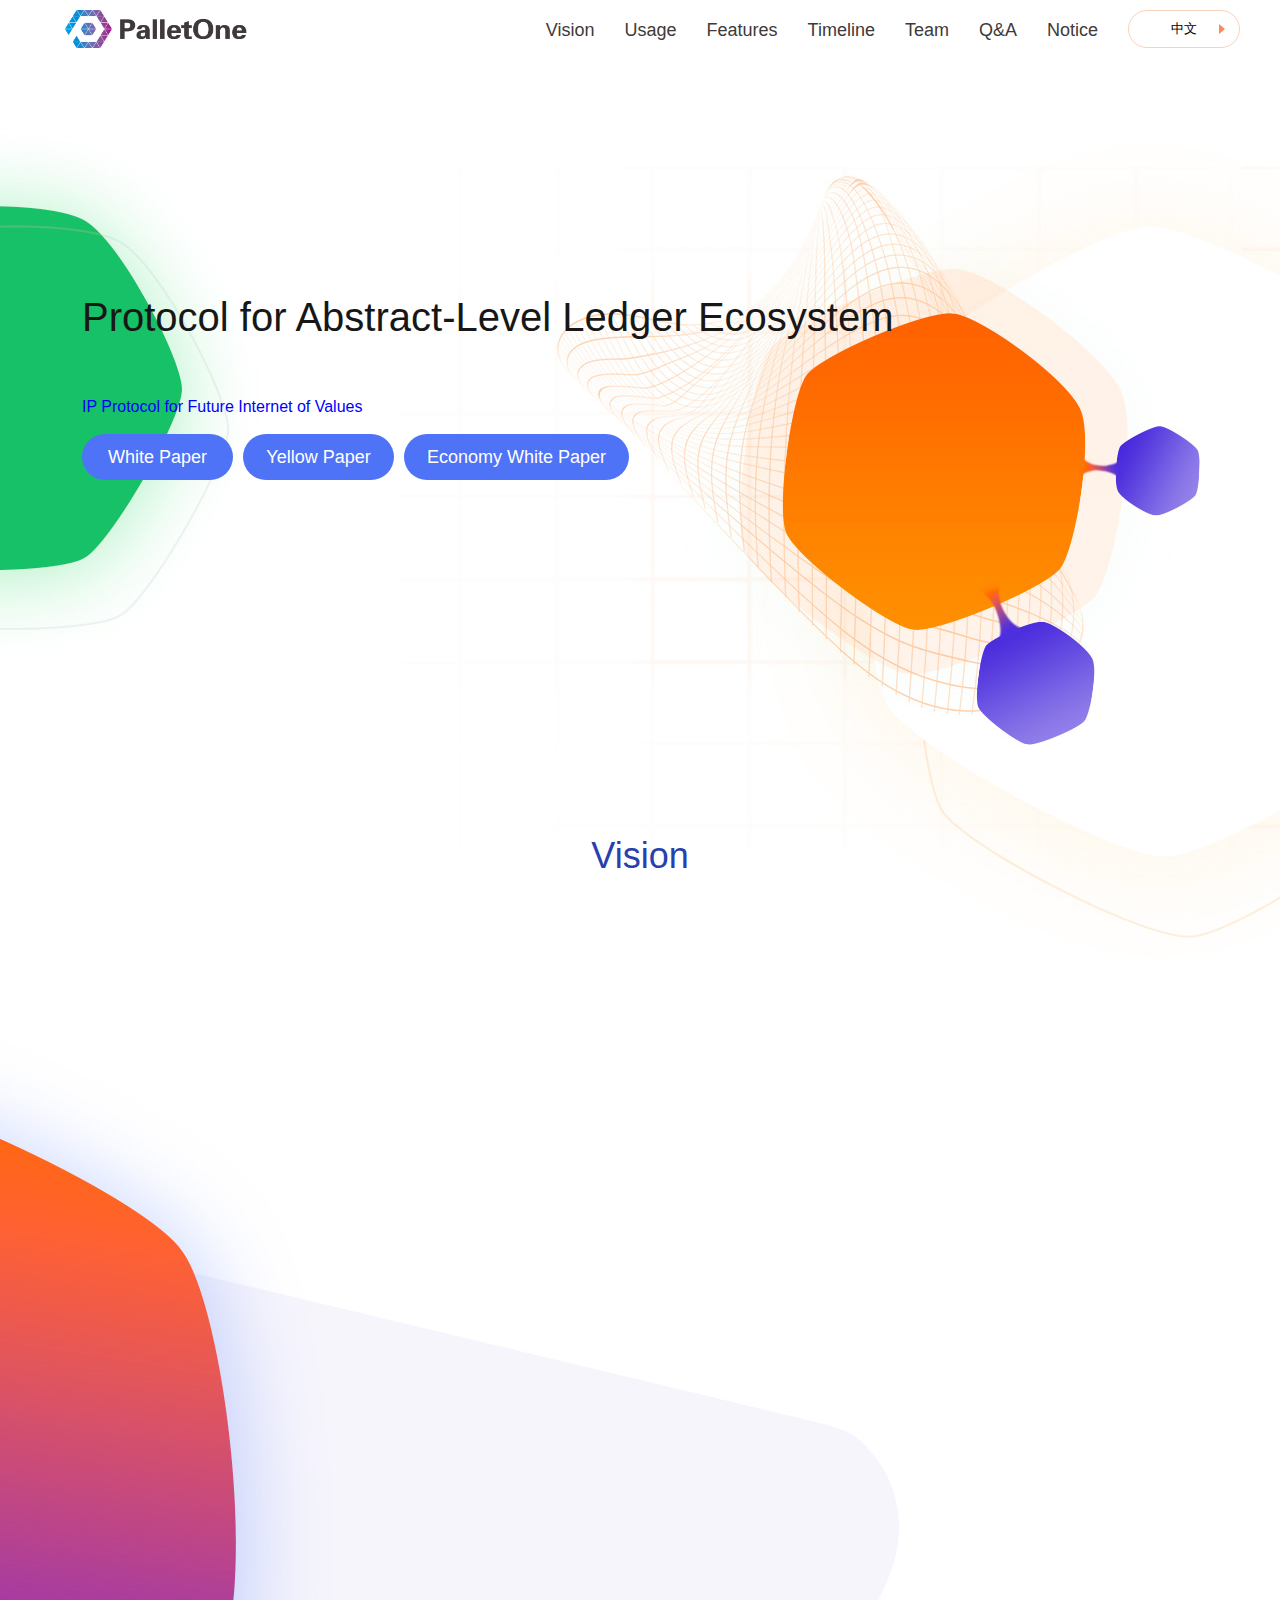
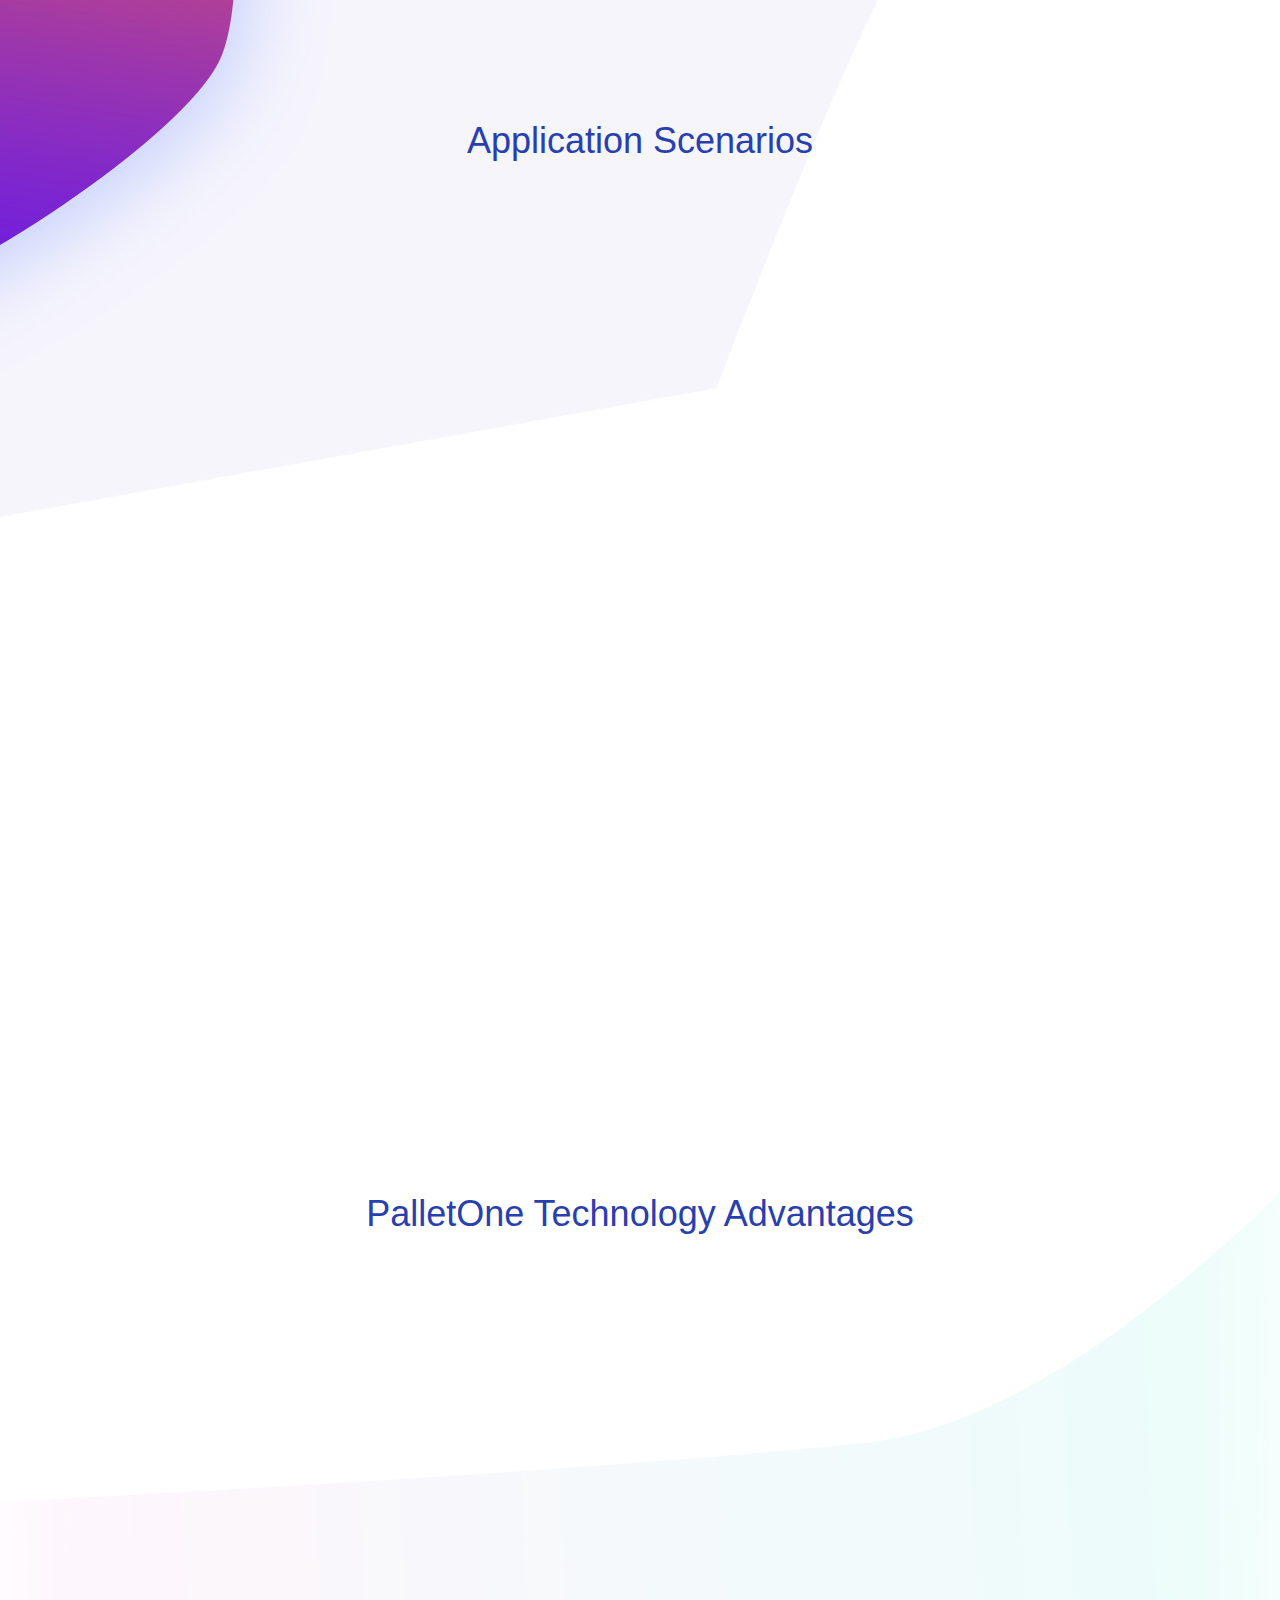
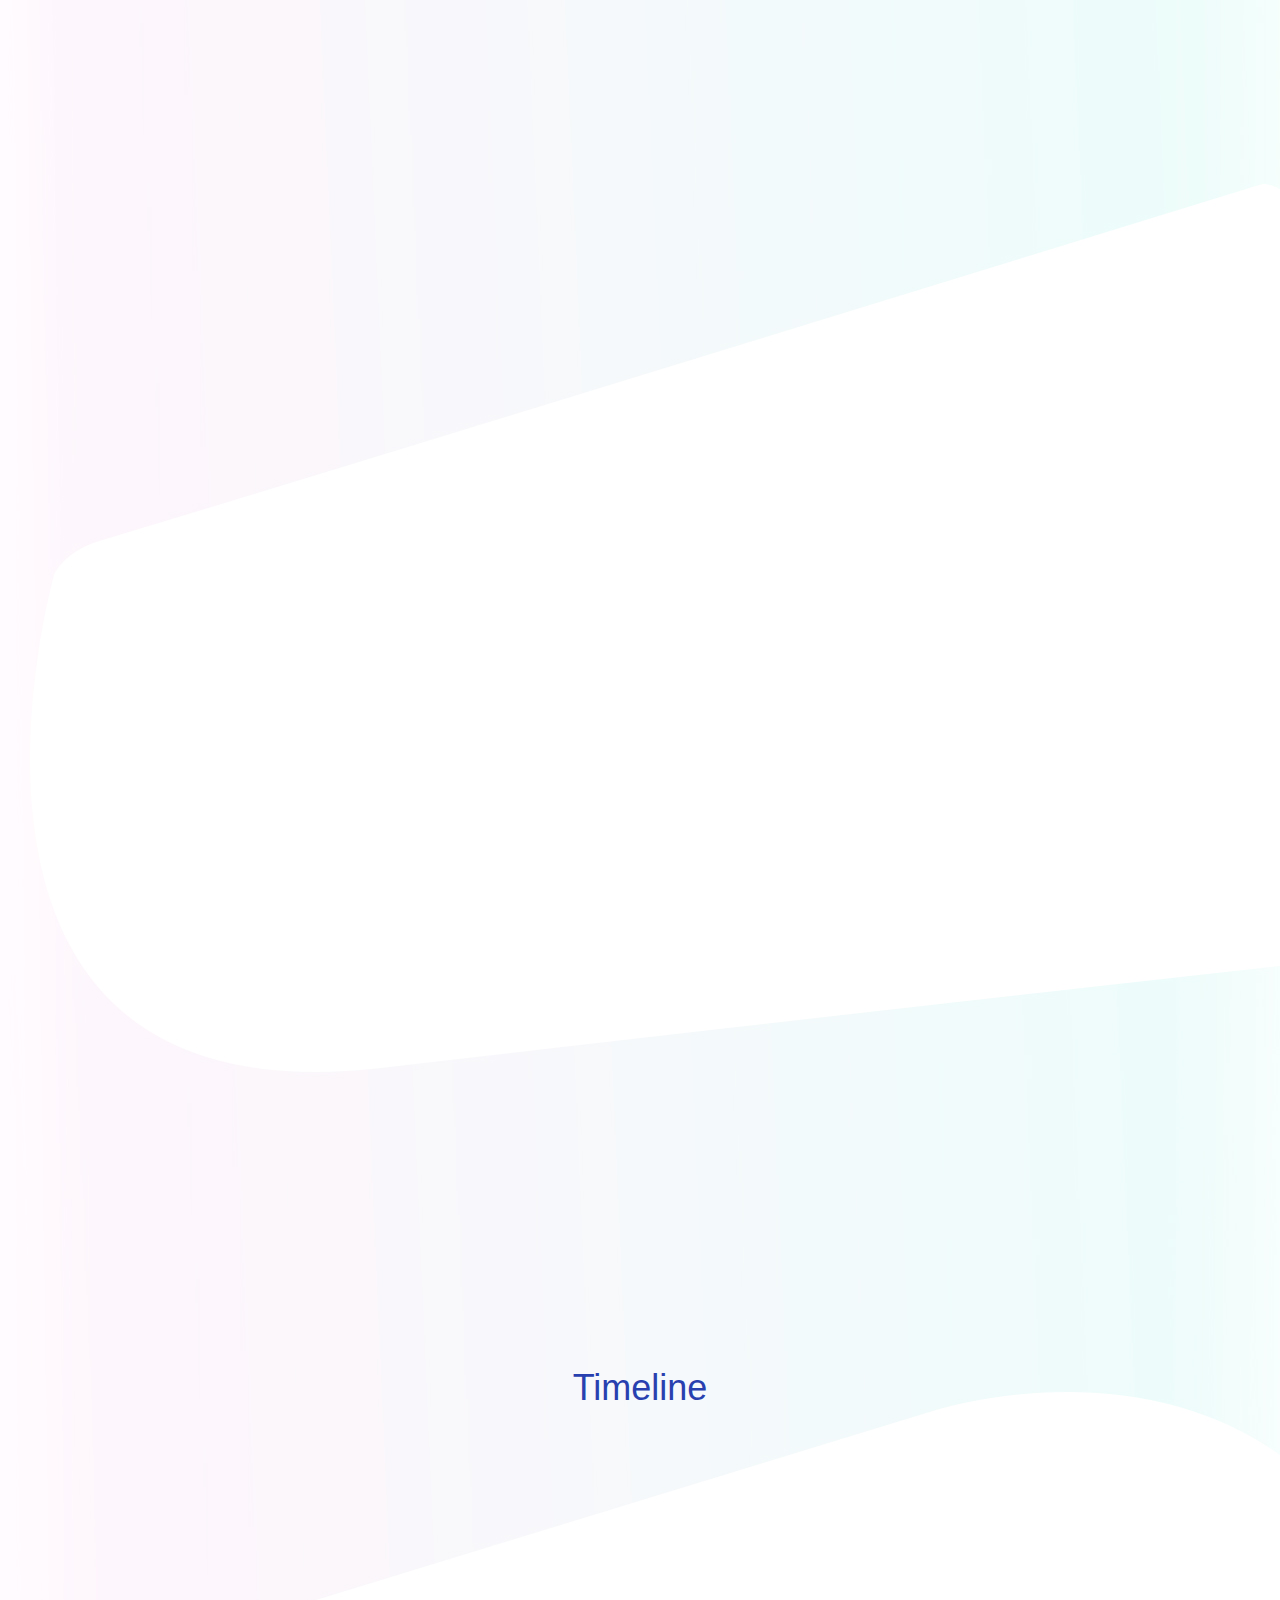
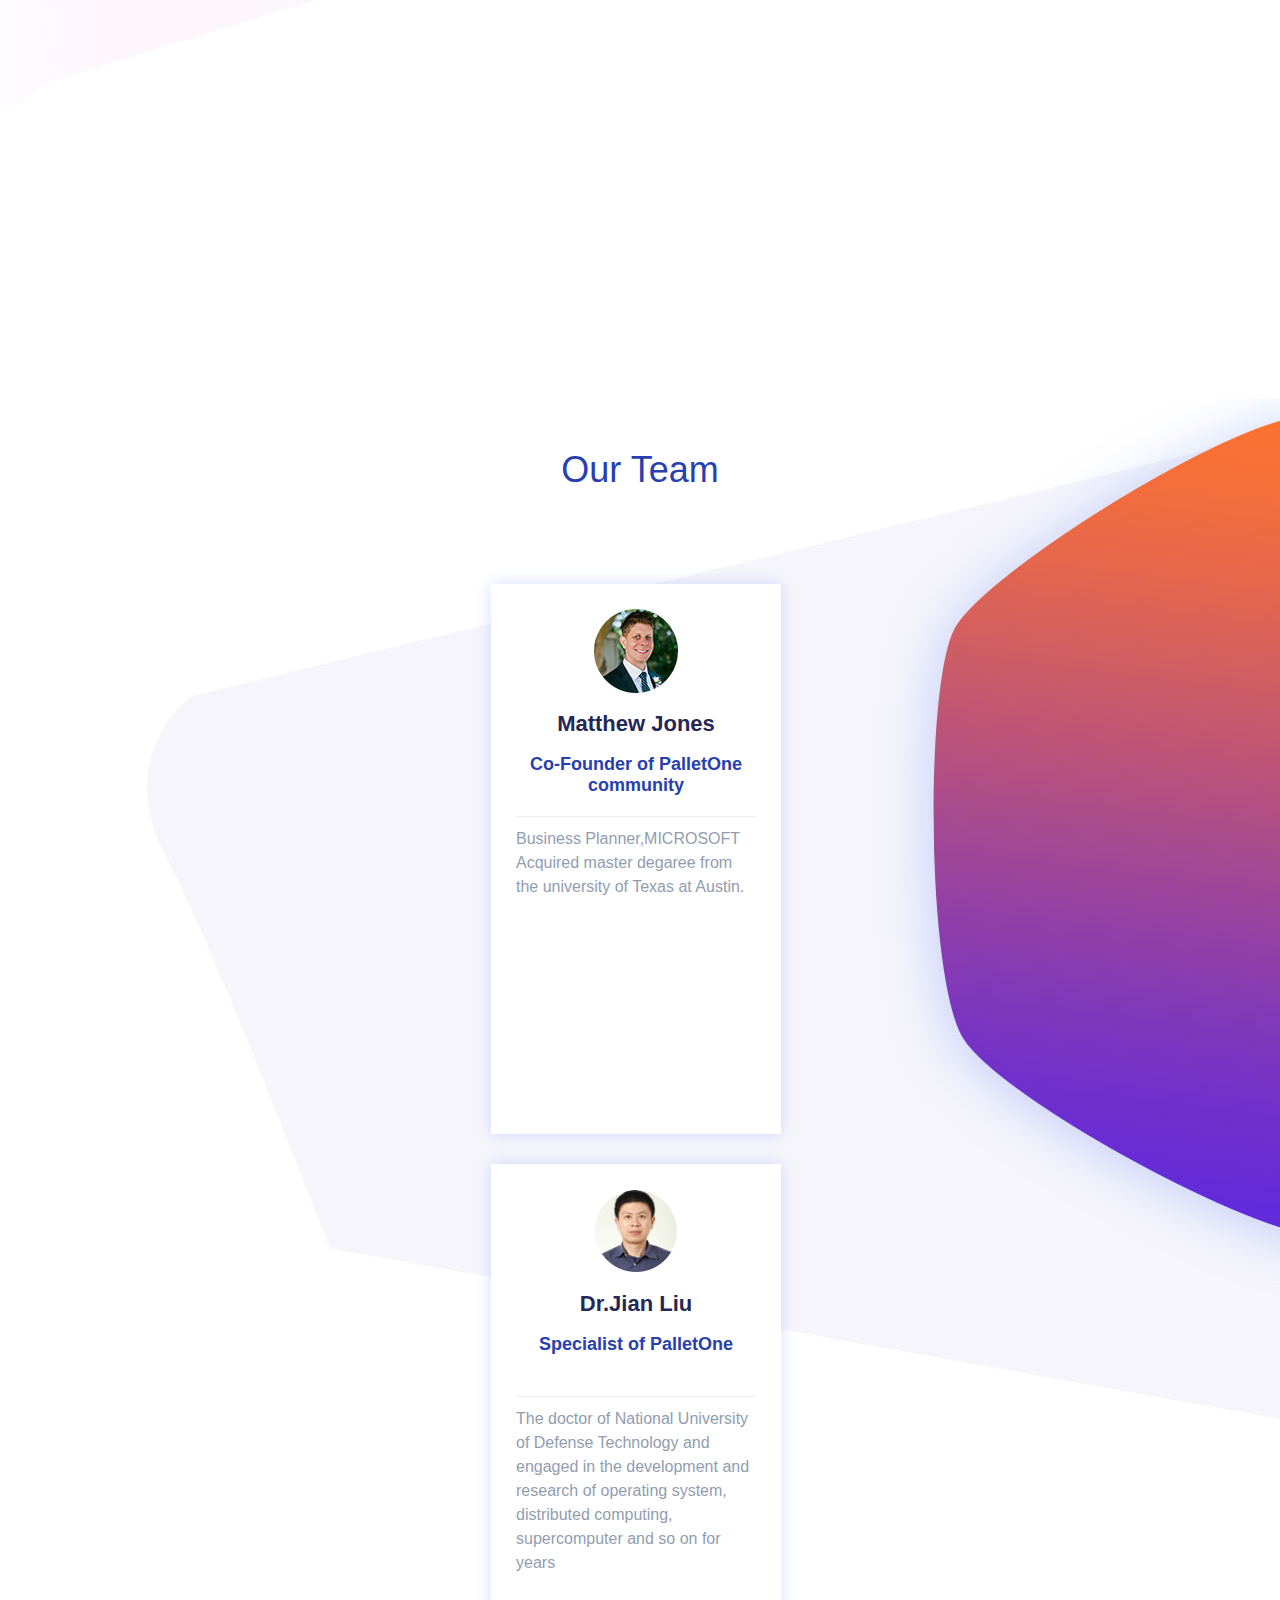
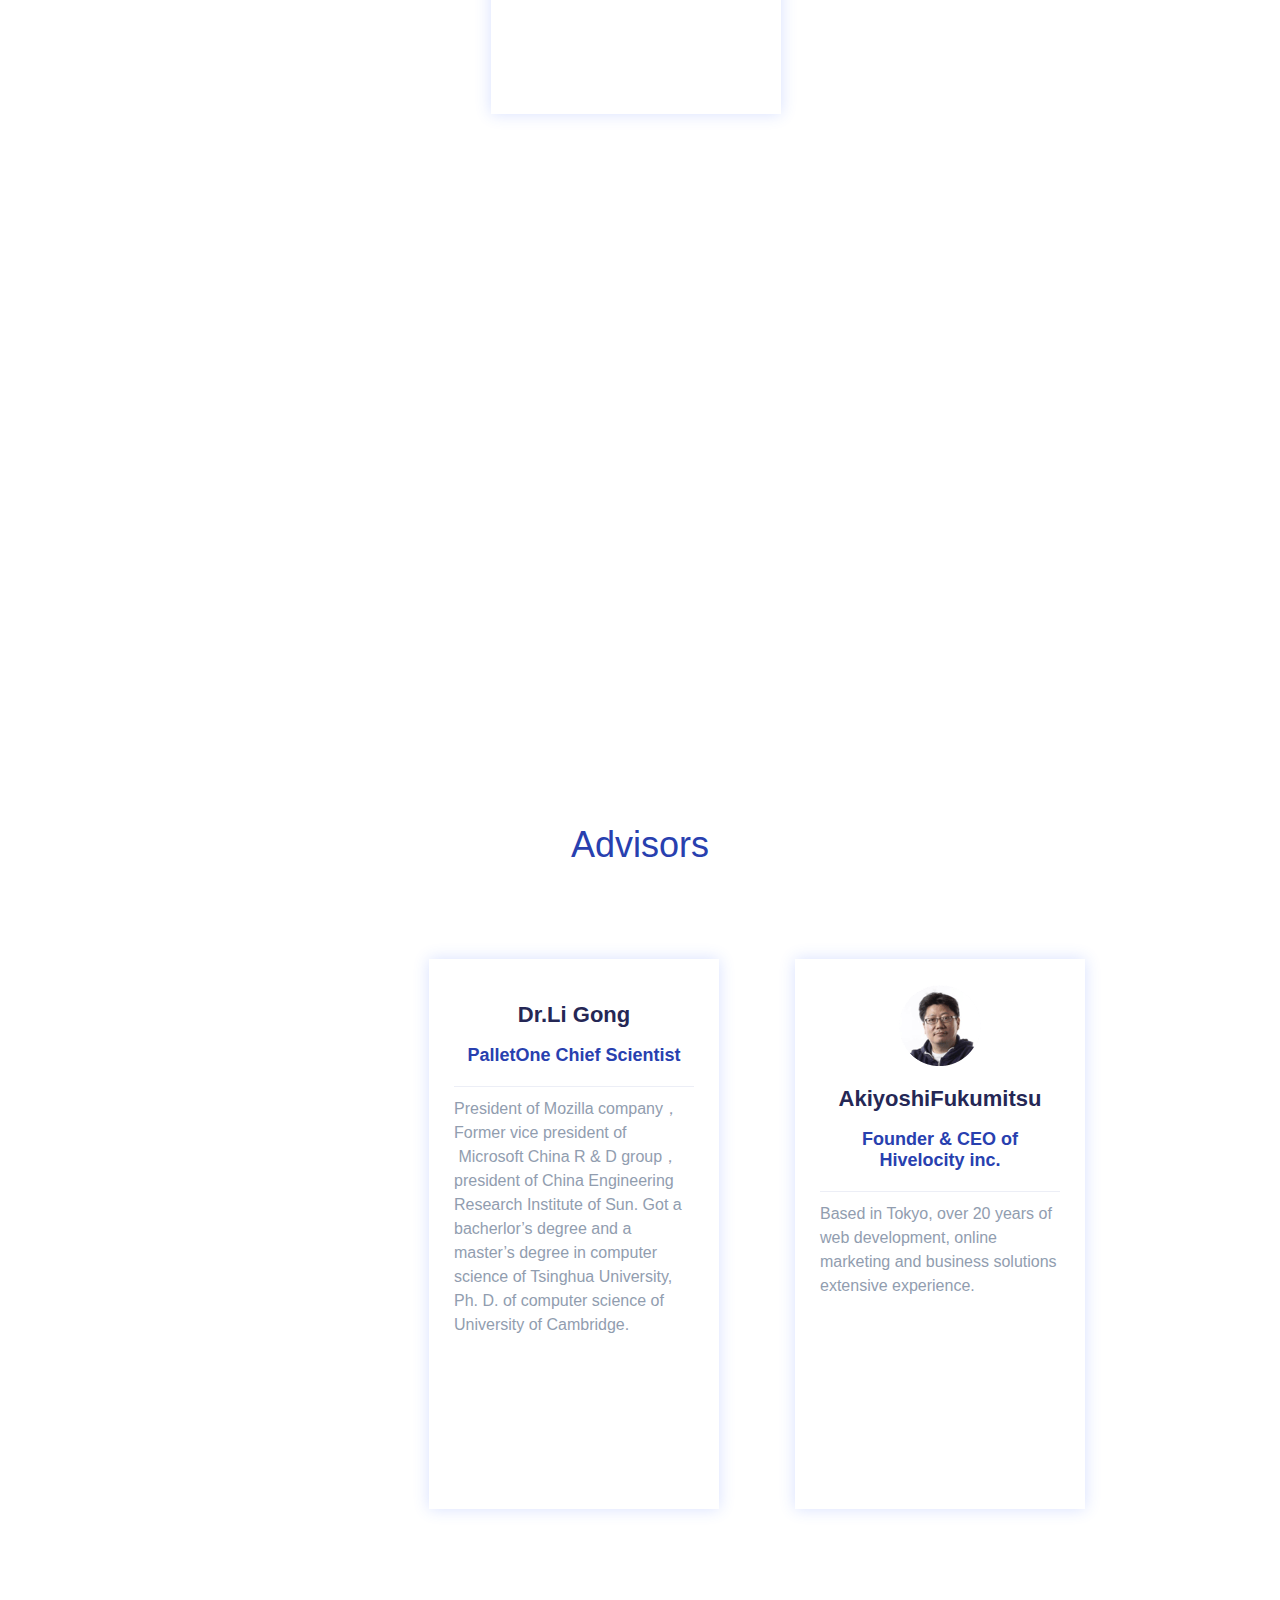
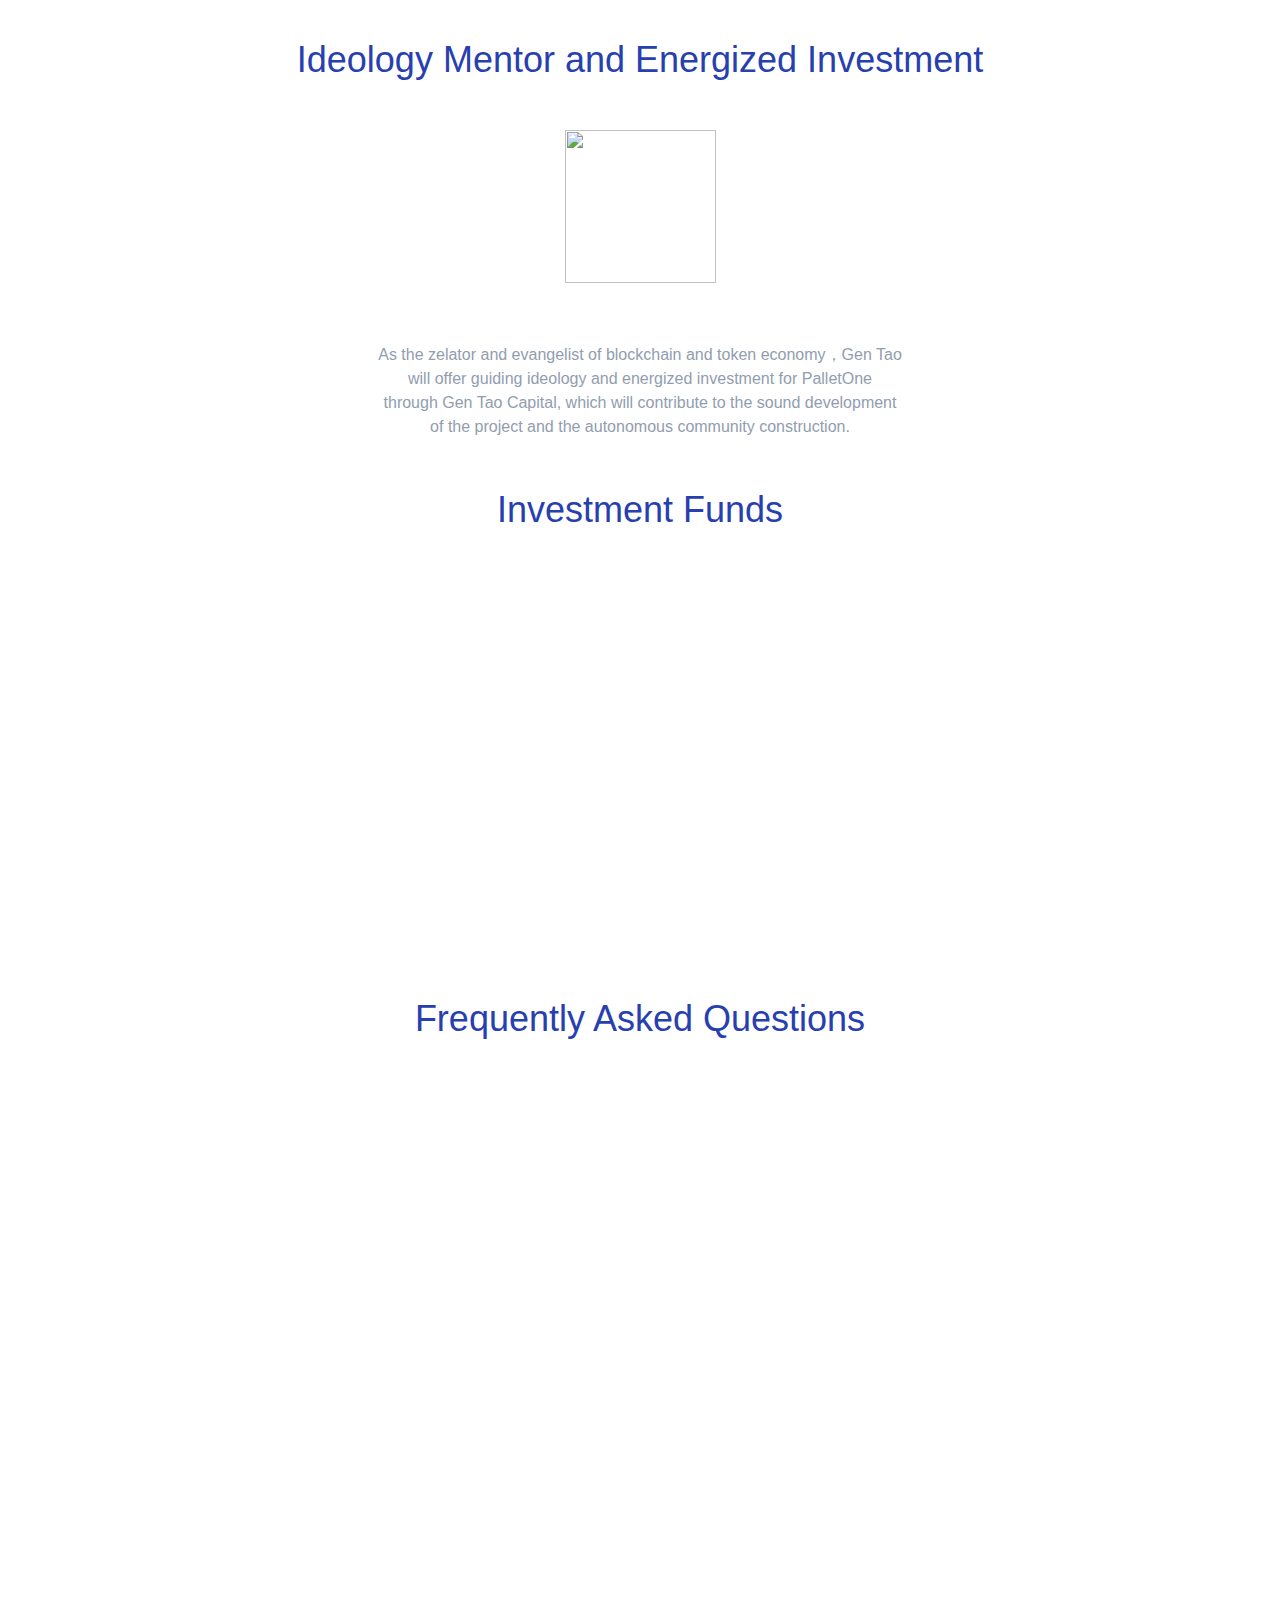
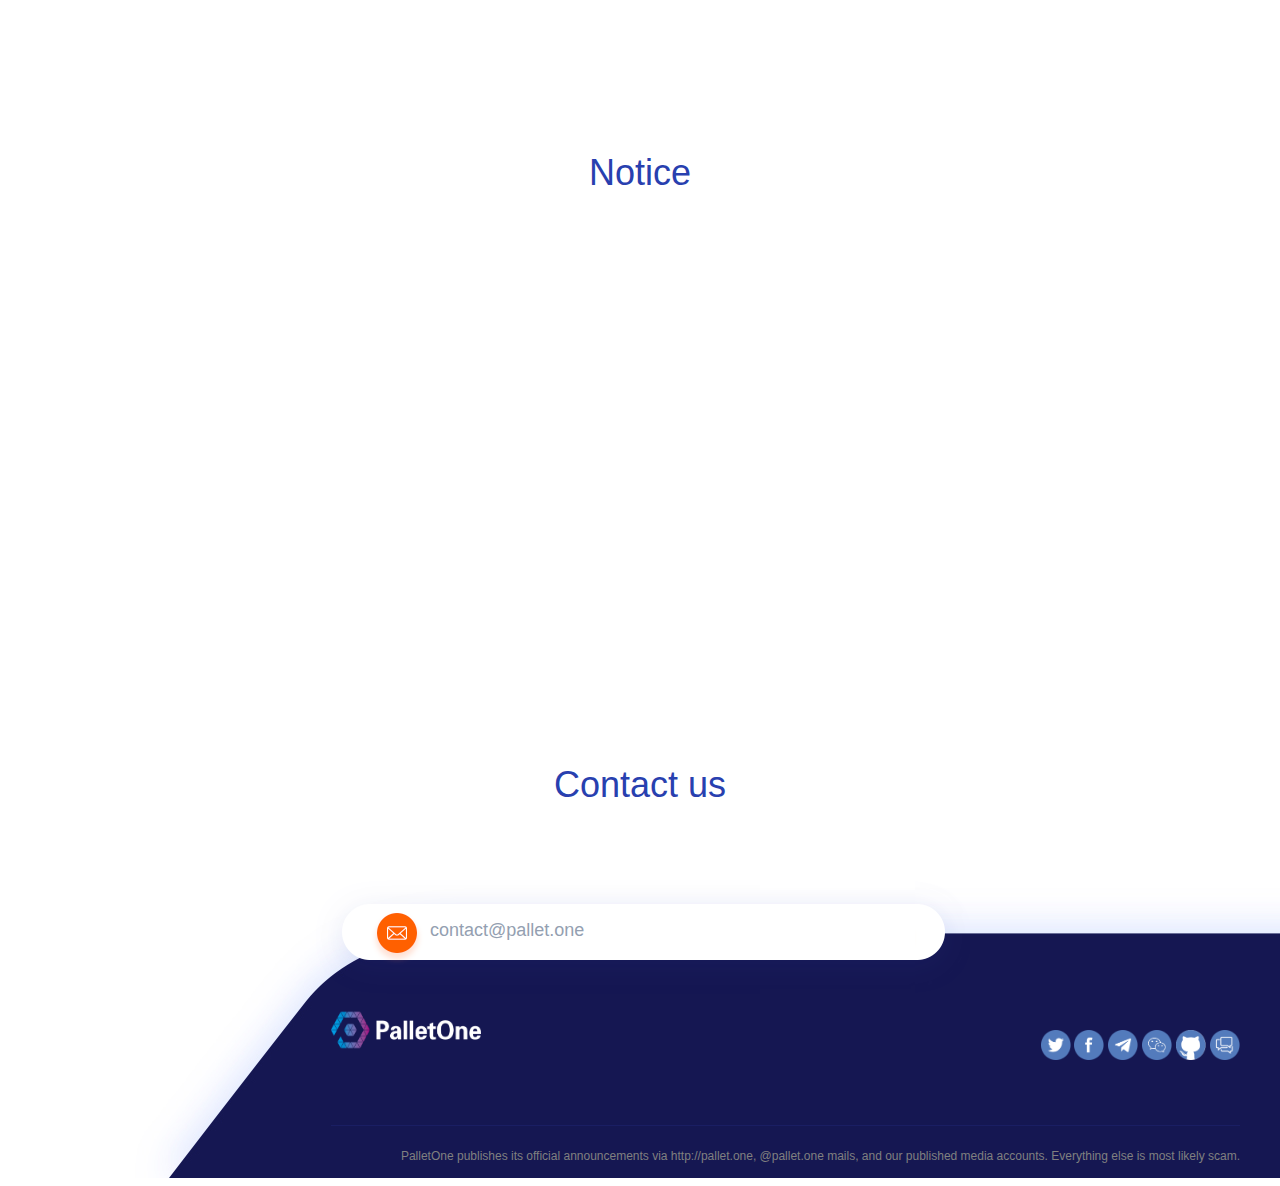
==== commit b7d515b4: "add notice module" ====
--- a/index.html
+++ b/index.html
@@ -52,7 +52,8 @@
                 <li><a  rel="Features">Features</a></li>
                 <li><a  rel="Timeline">Timeline</a></li>
                 <li><a  rel="Team">Team</a></li>
-                <li><a  rel="QA">Q&A </a></li>
+                <li><a  rel="QA">Q&A</a></li>
+                <li><a  rel="Notice">Notice</a></li>
                 <li><input type="btn" class="change-btn" readonly="readonly" onclick="javascript:window.location.href='index_zh_cn.html';" value="中文"></button></li>
             </ul>
         </div>
@@ -490,6 +491,26 @@
         <div class="col-lg-6 features-text wow fadeInUp animated" style="width:590px; margin-right:50px; height:auto;">
             <h2>What do you mean by decoupling contract?</h2>
             <p>Decoupling Contract means that the contract execution is decoupled from the blockchain beneath and is done at PalletOne level. After execution, contract states are stored in the Jury and/or the blockchain beneath.</p>
+        </div>
+        <!-- <div class="col-lg-6 features-text wow fadeInUp animated" style="width:490px; margin:40px 0 0 10px; height:auto;"> -->
+            <!-- <h2>Is there any video to show how PalletOne protocol works?</h2> -->
+            <!-- <p>A preliminary video is here.</p> -->
+        <!-- </div> -->
+    </div>
+</div>
+<div class="wrap1200 QA" id="Notice">
+    <div class="g-title">Notice</div>
+    <div class="row">
+        <div class="col-lg-6 features-text wow fadeInUp animated" style="width:590px; margin-right:50px">
+            <h2><a href="#">Notice 1</a></h2>
+        </div>
+        <div class="col-lg-6 features-text wow fadeInUp animated" style="width:490px; margin:40px 0 0 10px;">
+            <h2><a href="#">Notice 2</a></h2>
+        </div>
+    </div>
+    <div class="row">
+        <div class="col-lg-6 features-text wow fadeInUp animated" style="width:590px; margin-right:50px; height:auto;">
+            <h2><a href="#">Notice 3</a></h2>
         </div>
         <!-- <div class="col-lg-6 features-text wow fadeInUp animated" style="width:490px; margin:40px 0 0 10px; height:auto;"> -->
             <!-- <h2>Is there any video to show how PalletOne protocol works?</h2> -->
@@ -537,6 +558,9 @@
 					<li id="qq">
 						<a href="https://github.com/PalletOne" target="view_window"><img src="images/github.png"  width="30" height="30"></a>
                     </li>
+                    <li id="qq">
+                        <a href="http://palletone.club" target="view_window"><img src="images/icon-forum.png"  width="30" height="30"></a>
+                    </li>
                 </ul>
             </div>
         </div>
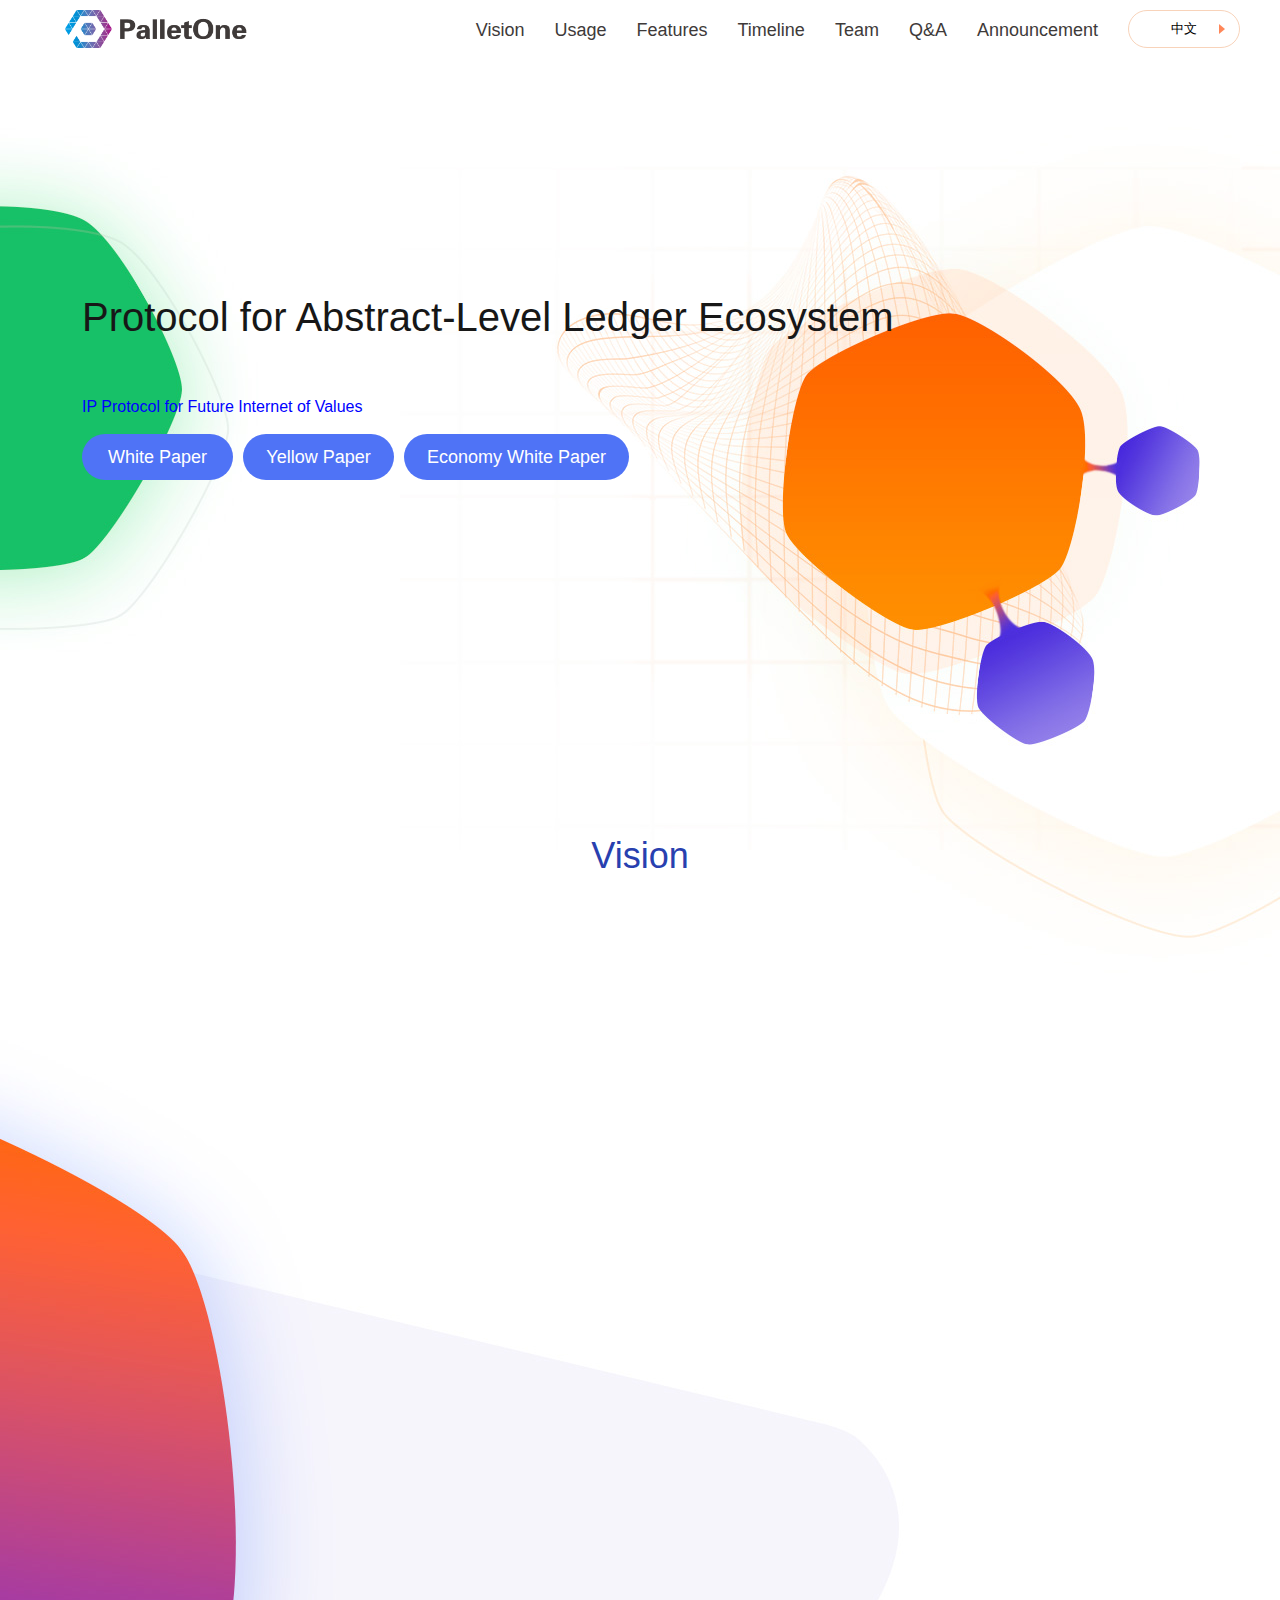
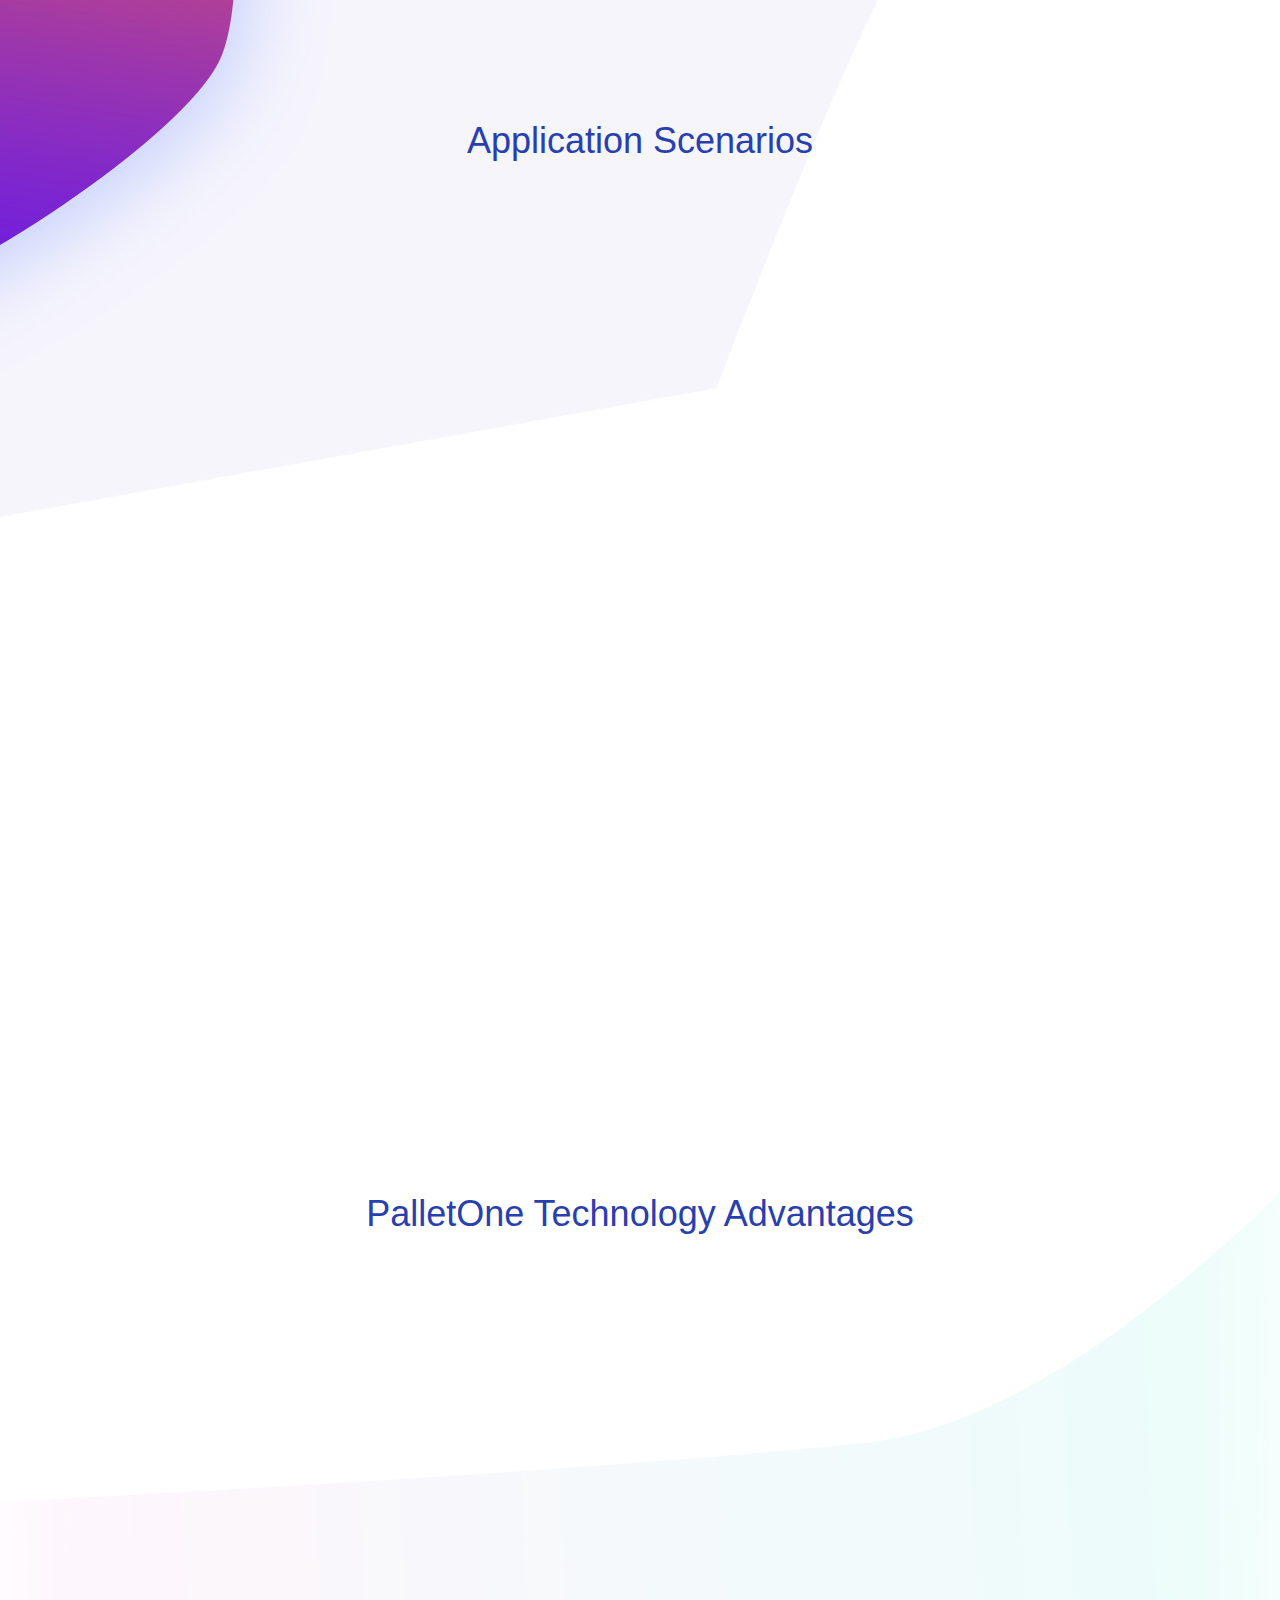
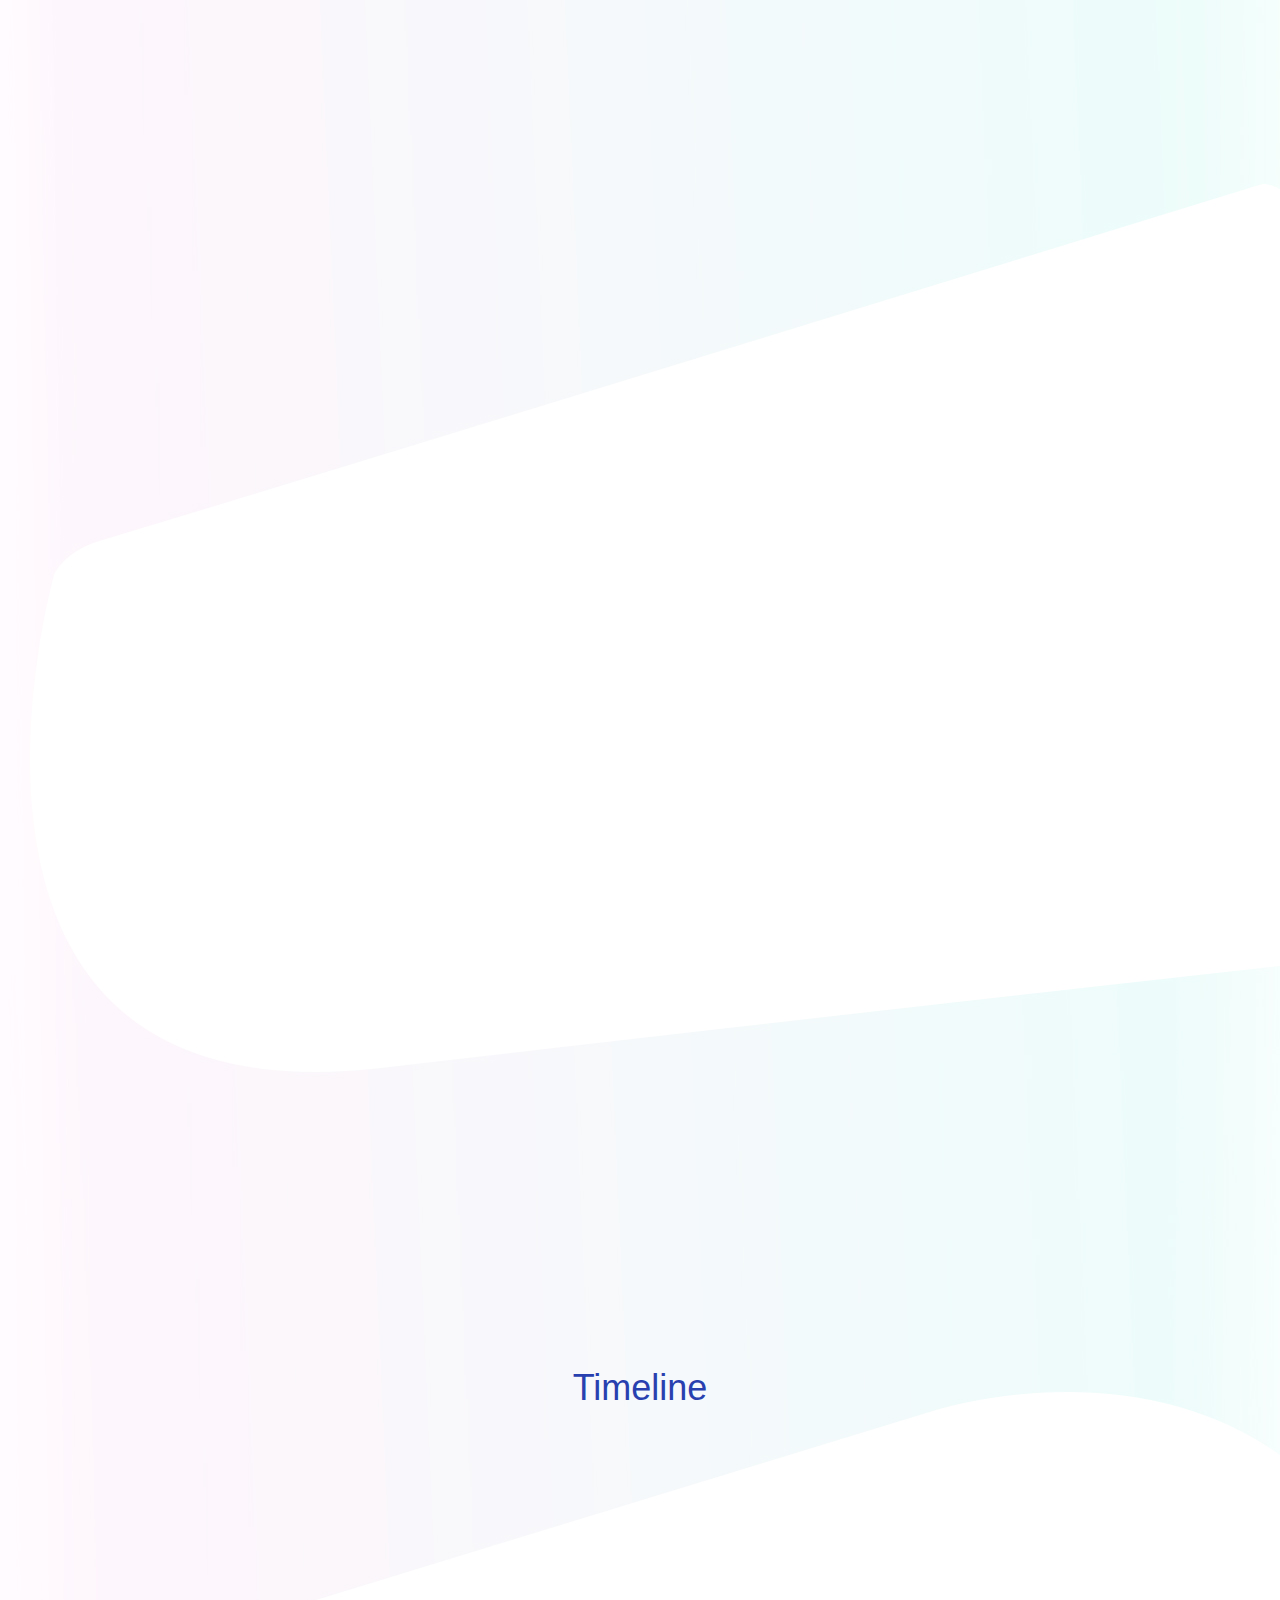
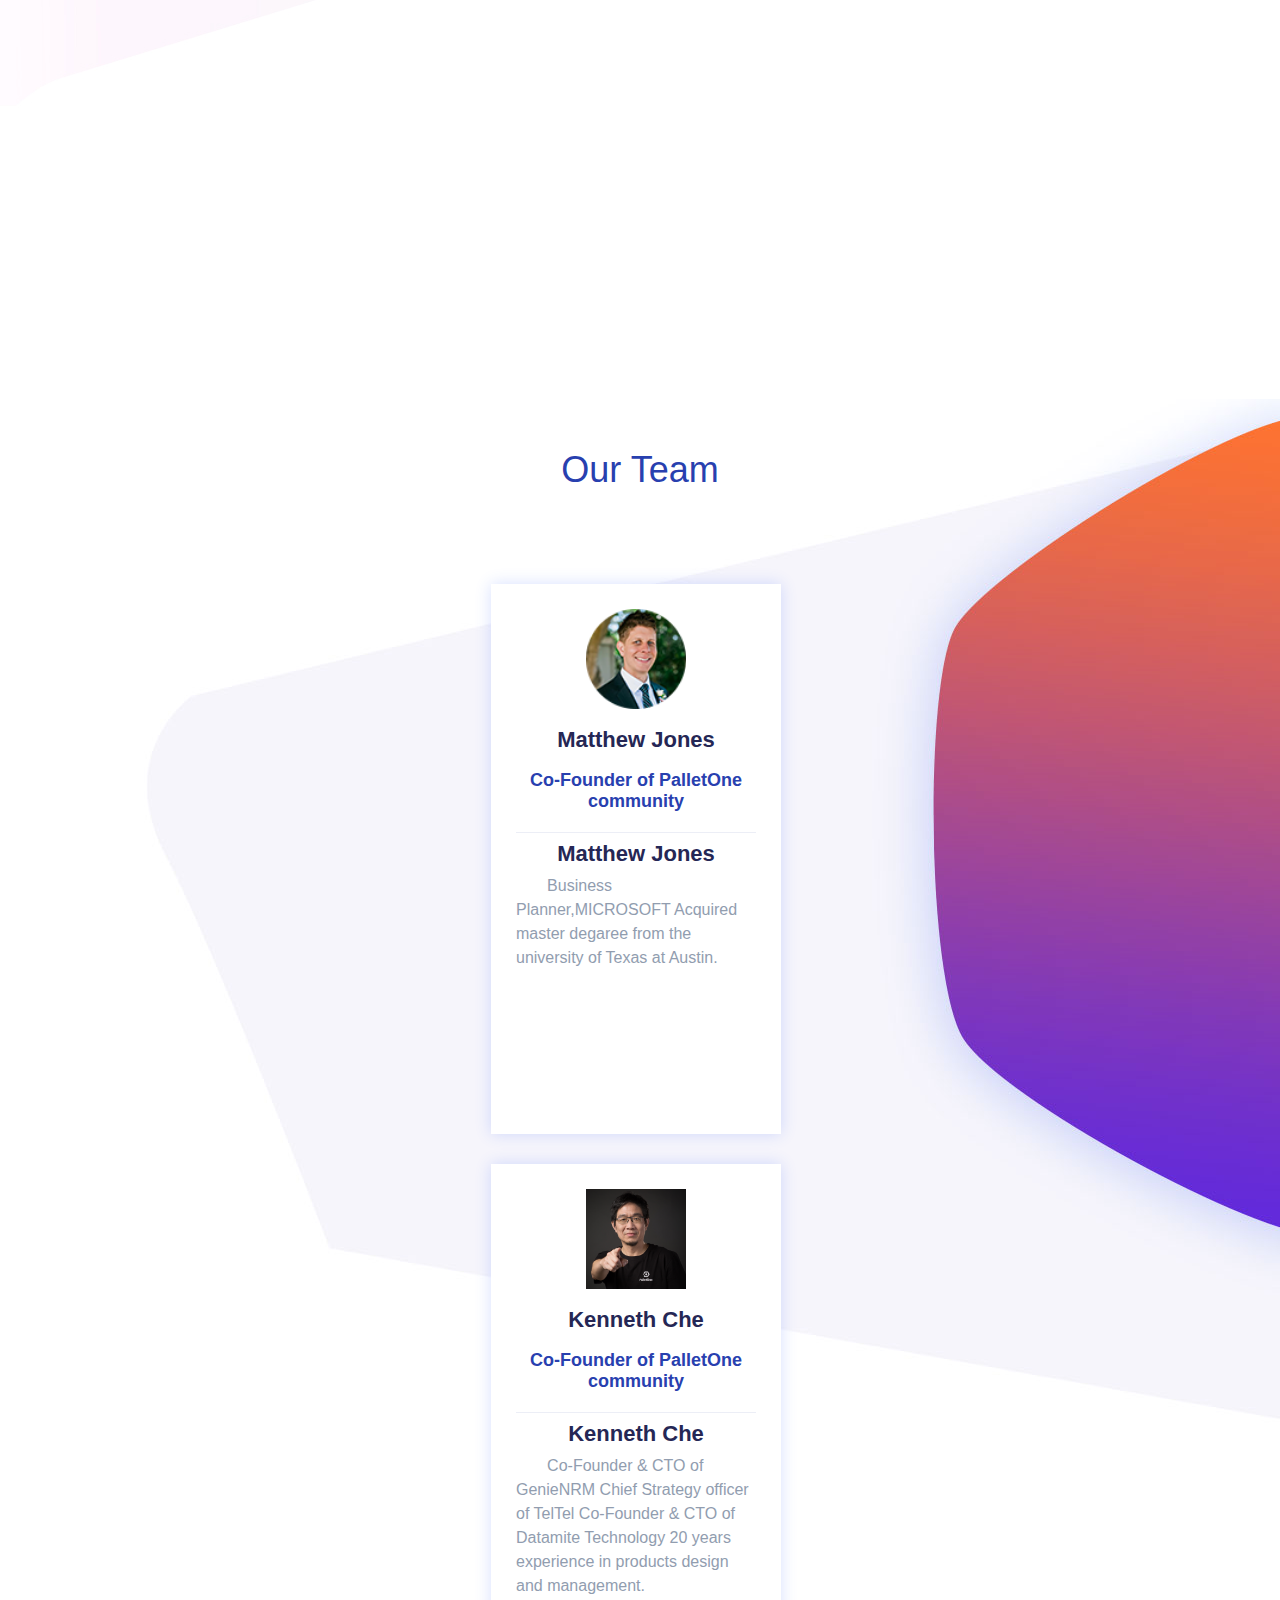
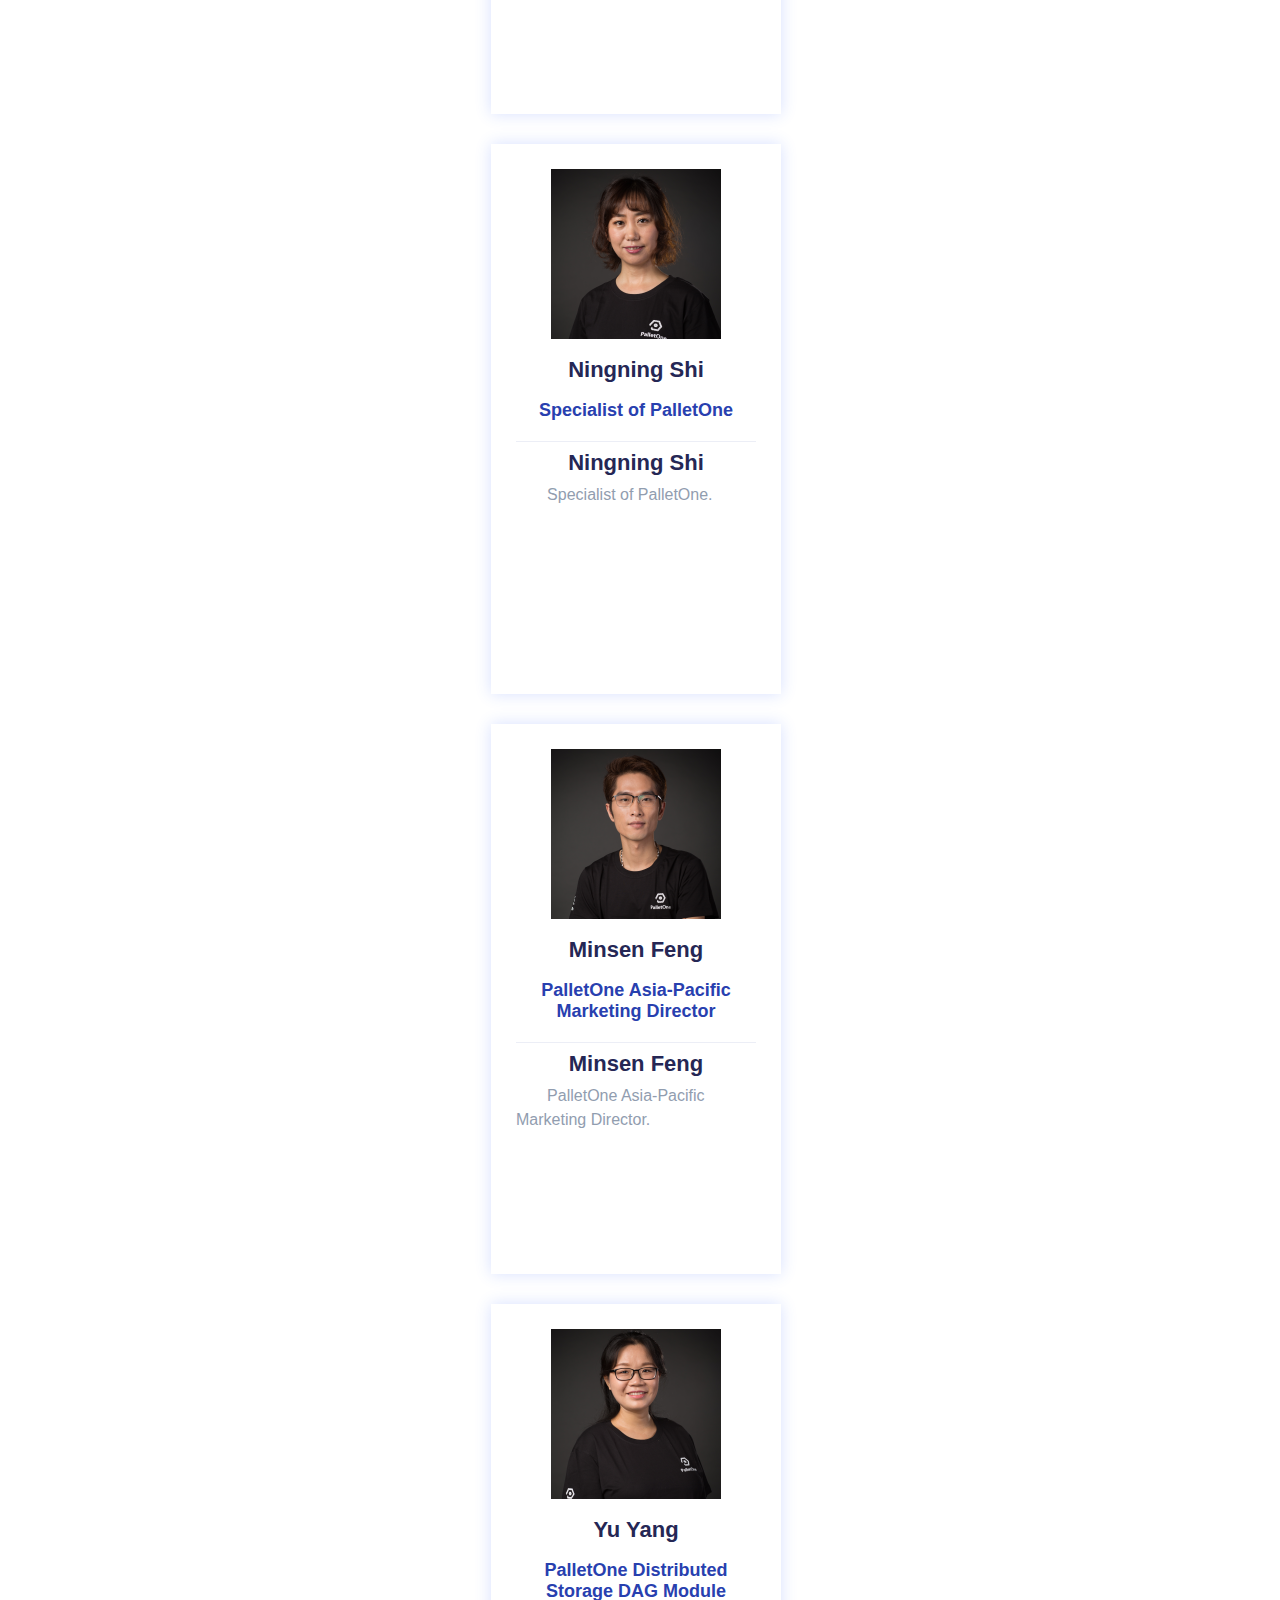
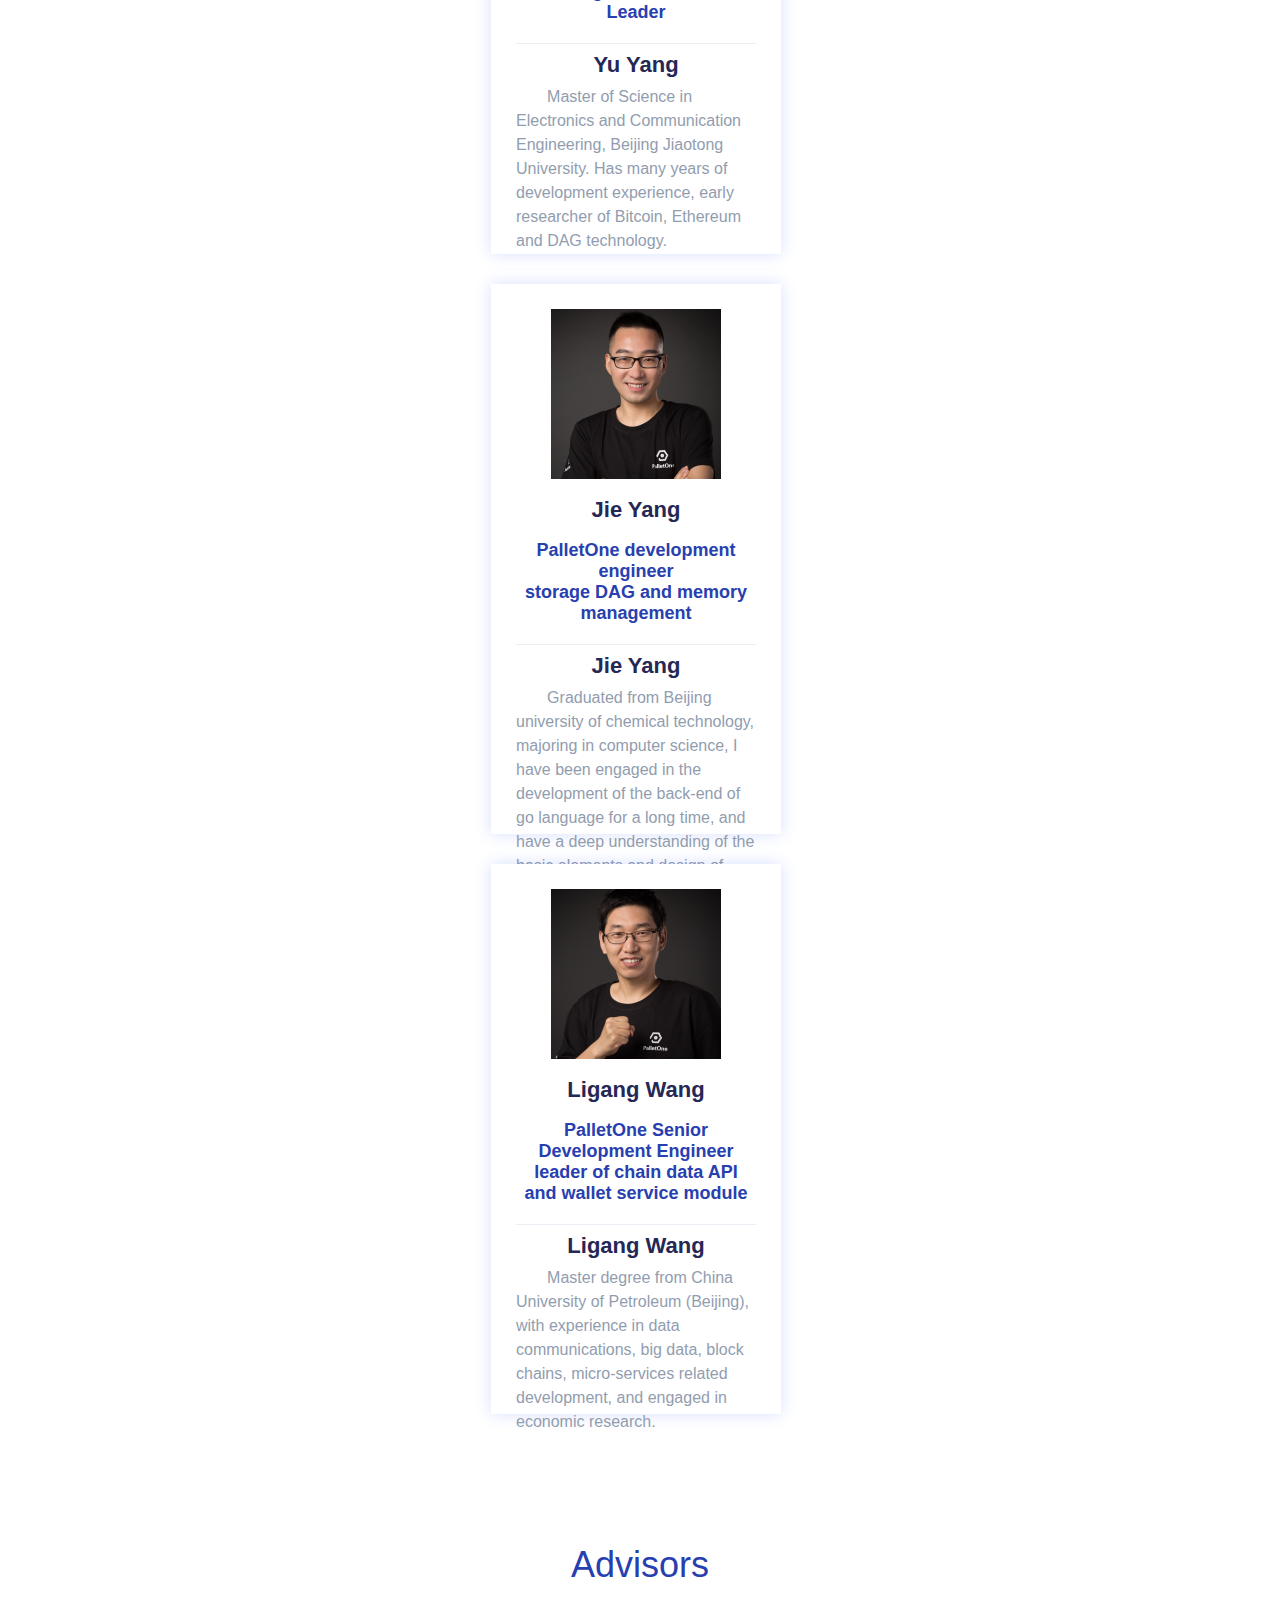
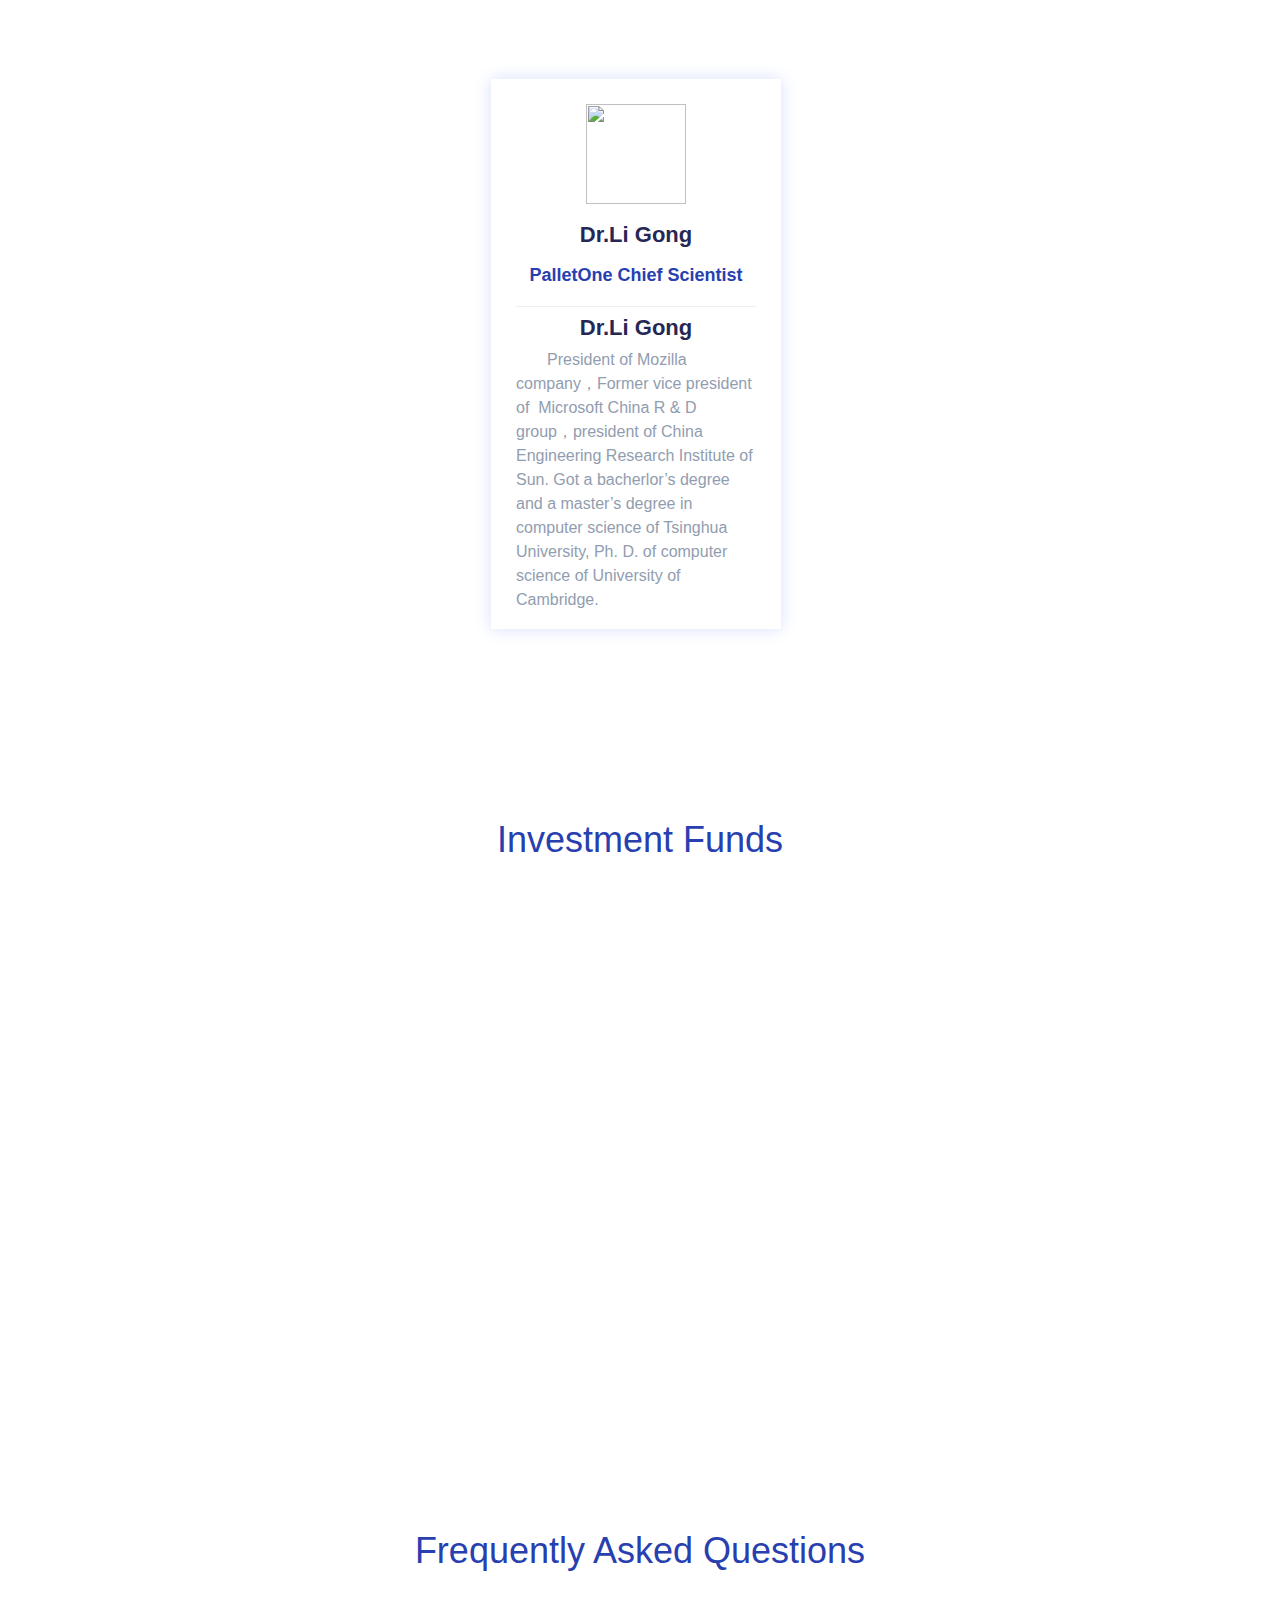
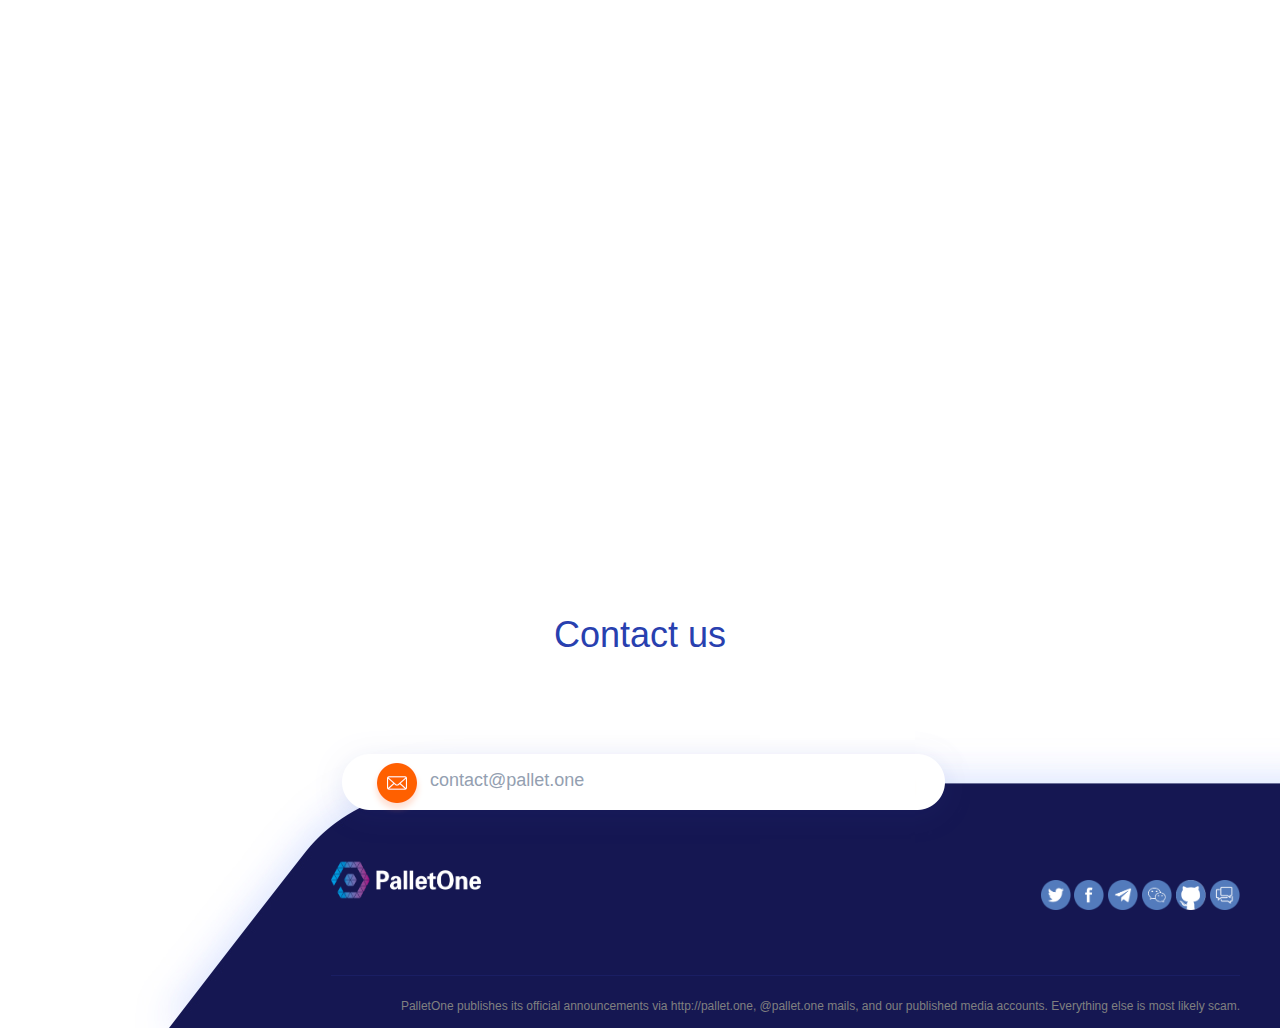
==== commit 43e241fc: "update imags" ====
--- a/index.html
+++ b/index.html
@@ -53,7 +53,7 @@
                 <li><a  rel="Timeline">Timeline</a></li>
                 <li><a  rel="Team">Team</a></li>
                 <li><a  rel="QA">Q&A</a></li>
-                <li><a  rel="Notice">Notice</a></li>
+                <li><a  href="http://palletone.club/forum.php?mod=forumdisplay&fid=73" target="_blank">Announcement</a></li>
                 <li><input type="btn" class="change-btn" readonly="readonly" onclick="javascript:window.location.href='index_zh_cn.html';" value="中文"></button></li>
             </ul>
         </div>
@@ -344,137 +344,316 @@
      <div class="team container">
         <div class="col-sm-4 wow fadeInLeft animated">
             <div class="team-member">
-                <img src="images/zhu.png"  class="img-responsive img-circle img-small" alt="">
+                <img src="images/zhupeijiang.png"  class="img-responsive img-circle img-small" width="100px" height="100px" alt="" >
                 <h4>Peijiang Zhu<br><span class="blue-txt">Co-Founder of PalletOne
 community</span></h4>
-                
-                <p class="text-left">Secretary General of Z-Park Blockchain Industry Alliance
-Engaged in network，video as well as  blockchain technology  research for years.Expert at underlying blockchain technology , consensus algorithm ,token economy ecosystem </p>
+                <div class="tex">
+                    <h2>Peijiang Zhu</h2>
+                    <p>&nbsp;&nbsp;&nbsp;&nbsp;&nbsp;&nbsp;&nbsp;Secretary General of Z-Park Blockchain Industry Alliance
+Engaged in network，video as well as  blockchain technology  research for years.Expert at underlying blockchain technology , consensus algorithm ,token economy ecosystem.
+                    </p>
+                </div>
+                <!-- <p class="text-left">中关村区块链产业联盟秘书长1998年毕业于清华大学电子工程系，长期从事网络、视频及区块链技术研究，曾担任某国家级研究机构研究所副所长，教授级高级工程师，熟悉区块链底层链技术和共识算法、通证经济模型设计。 </p> -->
             </div>
         </div>
         <div class="col-sm-4" style="margin:0 100px">
             <div class="team-member">
-                <img src="images/jones.png"  class="img-responsive img-circle img-small" alt="">
+                <img src="images/jones.png"  class="img-responsive img-circle img-small" alt="" width="100px" height="100px" >
                 <h4>Matthew Jones<br><span class="blue-txt">Co-Founder of PalletOne
 community</span></h4>
-                
-                <p class="text-left">Business Planner,MICROSOFT
-Acquired master degaree from the university of Texas at Austin. </p>
+                <div class="tex">
+                    <h2>Matthew Jones</h2>
+                    <p>&nbsp;&nbsp;&nbsp;&nbsp;&nbsp;&nbsp;&nbsp;Business Planner,MICROSOFT
+Acquired master degaree from the university of Texas at Austin.
+                    </p>
+                </div>
+                <!-- <p class="text-left">中关村区块链产业联盟秘书长1998年毕业于清华大学电子工程系，长期从事网络、视频及区块链技术研究，曾担任某国家级研究机构研究所副所长，教授级高级工程师，熟悉区块链底层链技术和共识算法、通证经济模型设计。 </p> -->
             </div>
         </div>
         <div class="col-sm-4 wow fadeInRight animated">
             <div class="team-member">
-                <img src="images/chen.png"  class="img-responsive img-circle img-small" alt="">
-                <h4>Kenneth Chen<br><span class="blue-txt">Co-Founder of PalletOne community</span><br />&emsp;</h4>
-                
-                <p class="text-left">Co-Founder & CTO of GenieNRM
+                <img src="images/zengyi.png"  class="img-responsive img-circle img-small" alt="" width="100px" height="100px" >
+                <h4>Yi Zeng<br><span class="blue-txt">PalletOne Co-founder&CTO</span></h4>
+                <div class="tex">
+                    <h2>Yi Zeng</h2>
+                    <p>&nbsp;&nbsp;&nbsp;&nbsp;&nbsp;&nbsp;&nbsp;Database expert, author of "SQL Server database technical handbook",work and research in database application, data warehouse, big data and blockchain technology. developed on Fabric.
+                    </p>
+                </div>
+                <!-- <p class="text-left">中关村区块链产业联盟秘书长1998年毕业于清华大学电子工程系，长期从事网络、视频及区块链技术研究，曾担任某国家级研究机构研究所副所长，教授级高级工程师，熟悉区块链底层链技术和共识算法、通证经济模型设计。 </p> -->
+            </div>
+        </div>
+        <div class="col-sm-4 wow fadeInLeft animated">
+            <div class="team-member">
+                <img src="images/wangcuicui.png"  class="img-responsive img-circle img-small" width="100px" height="100px" alt="" >
+                <h4>Cuicui Wang<br><span class="blue-txt">PalletOne Co-founder&System Analyst</span></h4>
+                <div class="tex">
+                    <h2>Cuicui Wang</h2>
+                    <p>&nbsp;&nbsp;&nbsp;&nbsp;&nbsp;&nbsp;&nbsp;M.A. of Beijing University of Posts and Telecommunications,worked in Baidu and subordinate research institution of certain state management department. Expert at research of network security, network traffic analysis as well as blockchain technology.</p>
+                </div>
+                <!-- <p class="text-left">中关村区块链产业联盟秘书长1998年毕业于清华大学电子工程系，长期从事网络、视频及区块链技术研究，曾担任某国家级研究机构研究所副所长，教授级高级工程师，熟悉区块链底层链技术和共识算法、通证经济模型设计。 </p> -->
+            </div>
+        </div>
+        <div class="col-sm-4" style="margin:0 100px">
+            <div class="team-member">
+                <img src="images/chenzhenguo.png"  class="img-responsive img-circle img-small" alt="" width="100px" height="100px" >
+                <h4>Kenneth Che<br><span class="blue-txt">Co-Founder of PalletOne community</span></h4>
+                <div class="tex">
+                    <h2>Kenneth Che</h2>
+                    <p>&nbsp;&nbsp;&nbsp;&nbsp;&nbsp;&nbsp;&nbsp;Co-Founder & CTO of GenieNRM
 Chief Strategy officer of TelTel
 Co-Founder & CTO of Datamite Technology 20 years experience in products design and management. </p>
-            </div>
-        </div>
-		<div class="col-sm-4 wow fadeInLeft animated">
-            <div class="team-member">
-                <img src="images/chenyu.png"  class="img-responsive img-circle img-small" alt="">
-                <h4>Dr.Yu Chen<br><span class="blue-txt">Specialist of PalletOne</span><br />&emsp;</h4>
-                <p class="text-left">Served as a research scientist in the US Summus Inc, mainly developing algorithms and software for image processing and pattern recognition in the US Defense Research Department, such as ONR and Sandia National Labs.</p>
-            </div>
-        </div>
-		<div class="col-sm-4" style="margin:0 100px">
-            <div class="team-member">
-                <img src="images/liujian.png"  class="img-responsive img-circle img-small" alt="">
-                <h4>Dr.Jian Liu<br><span class="blue-txt">Specialist of PalletOne</span><br />&emsp;</h4>
-				<p class="text-left">The doctor of National University of Defense Technology and engaged in the development and research of operating system, distributed computing, supercomputer and so on for years </p>
-            </div>
-        </div>
-		<div class="col-sm-4 wow fadeInRight animated">
-            <div class="team-member">
-                <img src="images/zengyi.png"  class="img-responsive img-circle img-small" alt="">
-                <h4>Yi Zeng<br><span class="blue-txt">PalletOne Architect</span><br />&emsp;</h4>
-                
-                <p class="text-left">Database expert, author of "SQL Server database technical handbook",work and research in database application, data warehouse, big data and blockchain technology. developed on Fabric.</p>
-            </div>
-        </div>
-		<div class="col-sm-4 wow fadeInLeft animated">
-            <div class="team-member">
-                <img src="images/wangcuicui.png"  class="img-responsive img-circle img-small" alt="">
-                <h4>Cuicui Wang<br><span class="blue-txt">PalletOne Architect</span><br />&emsp;</h4>
-				<p class="text-left">M.A. of Beijing University of Posts and Telecommunications,worked in Baidu and subordinate research institution of certain state management department. Expert at research of network security, network traffic analysis as well as blockchain technology.</p>
-            </div>
-        </div>
+                </div>
+                <!-- <p class="text-left">中关村区块链产业联盟秘书长1998年毕业于清华大学电子工程系，长期从事网络、视频及区块链技术研究，曾担任某国家级研究机构研究所副所长，教授级高级工程师，熟悉区块链底层链技术和共识算法、通证经济模型设计。 </p> -->
+            </div>
+        </div>
+        <div class="col-sm-4 wow fadeInRight animated">
+            <div class="team-member">
+                <img src="images/liujian.png"  class="img-responsive img-circle img-small" alt="" width="100px" height="100px" >
+                <h4>Dr.Jian Liu<br><span class="blue-txt">Specialist of PalletOne</span></h4>
+                <div class="tex">
+                    <h2>Dr.Jian Liu</h2>
+                    <p>&nbsp;&nbsp;&nbsp;&nbsp;&nbsp;&nbsp;&nbsp;The doctor of National University of Defense Technology and engaged in the development and research of operating system, distributed computing, supercomputer and so on for years.</p>
+                </div>
+                <!-- <p class="text-left">中关村区块链产业联盟秘书长1998年毕业于清华大学电子工程系，长期从事网络、视频及区块链技术研究，曾担任某国家级研究机构研究所副所长，教授级高级工程师，熟悉区块链底层链技术和共识算法、通证经济模型设计。 </p> -->
+            </div>
+        </div>
+        <div class="col-sm-4 wow fadeInLeft animated">
+            <div class="team-member">
+                <img src="images/chenyu.png"  class="img-responsive img-circle img-small" alt="" >
+                <h4>Dr.Yu Chen<br><span class="blue-txt">Specialist of PalletOne</span></h4>
+                <div class="tex">
+                    <h2>Dr.Yu Chen</h2>
+                    <p>&nbsp;&nbsp;&nbsp;&nbsp;&nbsp;&nbsp;&nbsp;The doctor of National University of Defense Technology.Engaged in the development and research of operating system, distributed computing, supercomputer and so on for years.</p>
+                </div>
+                <!-- <p class="text-left">中关村区块链产业联盟秘书长1998年毕业于清华大学电子工程系，长期从事网络、视频及区块链技术研究，曾担任某国家级研究机构研究所副所长，教授级高级工程师，熟悉区块链底层链技术和共识算法、通证经济模型设计。 </p> -->
+            </div>
+        </div>
+        <div class="col-sm-4" style="margin:0 100px">
+            <div class="team-member">
+                <img src="images/shiningning.png"  class="img-responsive img-circle img-small" alt="" >
+                <h4>Ningning Shi<br><span class="blue-txt">Specialist of PalletOne</span></h4>
+                <div class="tex">
+                    <h2>Ningning Shi</h2>
+                    <p>&nbsp;&nbsp;&nbsp;&nbsp;&nbsp;&nbsp;&nbsp;Specialist of PalletOne.</p>
+                </div>
+                <!-- <p class="text-left">中关村区块链产业联盟秘书长1998年毕业于清华大学电子工程系，长期从事网络、视频及区块链技术研究，曾担任某国家级研究机构研究所副所长，教授级高级工程师，熟悉区块链底层链技术和共识算法、通证经济模型设计。 </p> -->
+            </div>
+        </div>
+        <div class="col-sm-4 wow fadeInRight animated">
+            <div class="team-member">
+                <img src="images/maoxiaojun.png"  class="img-responsive img-circle img-small" alt="" >
+                <h4>Xiaojun Mao<br><span class="blue-txt">PalletOne CMO</span></h4>
+                <div class="tex">
+                    <h2>Xiaojun Mao</h2>
+                    <p>&nbsp;&nbsp;&nbsp;&nbsp;&nbsp;&nbsp;&nbsp;As Senior Market Consultant for Blockchain Industrial Alliance of Zhongguancun , as CEO of STARTHALO (Beijing) Media Technology Co., Ltd. as master of management of MSC, ESC Rennes School of Business, France. Having worked in the Economic Management College for DBA Office of Beijing University of Posts and Telecommunications.</p>
+                </div>
+                <!-- <p class="text-left">中关村区块链产业联盟秘书长1998年毕业于清华大学电子工程系，长期从事网络、视频及区块链技术研究，曾担任某国家级研究机构研究所副所长，教授级高级工程师，熟悉区块链底层链技术和共识算法、通证经济模型设计。 </p> -->
+            </div>
+        </div>
+        <div class="col-sm-4 wow fadeInLeft animated">
+            <div class="team-member">
+                <img src="images/liudonghai.png"  class="img-responsive img-circle img-small" alt="" >
+                <h4>Donghai Liu<br><span class="blue-txt">PalletOne director of operation</span></h4>
+                <div class="tex">
+                    <h2>Donghai Liu</h2>
+                    <p>&nbsp;&nbsp;&nbsp;&nbsp;&nbsp;&nbsp;&nbsp;As Senior Market Director for Blockchain Industrial Alliance of Zhonggancun, as executive director of STARTHALO (Beijing) Media Technology Co., Ltd., and general manager of Harmony Totem (Beijing) Commercial Management Co.,Ltd.</p>
+                </div>
+                <!-- <p class="text-left">中关村区块链产业联盟秘书长1998年毕业于清华大学电子工程系，长期从事网络、视频及区块链技术研究，曾担任某国家级研究机构研究所副所长，教授级高级工程师，熟悉区块链底层链技术和共识算法、通证经济模型设计。 </p> -->
+            </div>
+        </div>
+        <div class="col-sm-4" style="margin:0 100px">
+            <div class="team-member">
+                <img src="images/fengminsen.png"  class="img-responsive img-circle img-small" alt="" >
+                <h4>Minsen Feng<br><span class="blue-txt">PalletOne Asia-Pacific Marketing Director</span></h4>
+                <div class="tex">
+                    <h2>Minsen Feng</h2>
+                    <p>&nbsp;&nbsp;&nbsp;&nbsp;&nbsp;&nbsp;&nbsp;PalletOne Asia-Pacific Marketing Director.</p>
+                </div>
+                <!-- <p class="text-left">中关村区块链产业联盟秘书长1998年毕业于清华大学电子工程系，长期从事网络、视频及区块链技术研究，曾担任某国家级研究机构研究所副所长，教授级高级工程师，熟悉区块链底层链技术和共识算法、通证经济模型设计。 </p> -->
+            </div>
+        </div>
+        <div class="col-sm-4 wow fadeInRight animated">
+            <div class="team-member">
+                <img src="images/zhaoxiang.png"  class="img-responsive img-circle img-small" alt="" >
+                <h4>Xiang Zhao<br><span class="blue-txt">PalletOne Asia-Pacific Marketing Director</span></h4>
+                <div class="tex">
+                    <h2>Xiang Zhao</h2>
+                    <p>&nbsp;&nbsp;&nbsp;&nbsp;&nbsp;&nbsp;&nbsp;PalletOne Asia-Pacific Marketing Director.</p>
+                </div>
+                <!-- <p class="text-left">中关村区块链产业联盟秘书长1998年毕业于清华大学电子工程系，长期从事网络、视频及区块链技术研究，曾担任某国家级研究机构研究所副所长，教授级高级工程师，熟悉区块链底层链技术和共识算法、通证经济模型设计。 </p> -->
+            </div>
+        </div>
+        <div class="col-sm-4 wow fadeInLeft animated">
+            <div class="team-member">
+                <img src="images/zhangzheng.png"  class="img-responsive img-circle img-small" alt="" >
+                <h4>Zheng Zhang<br><span class="blue-txt">alletOne manager of operation</span></h4>
+                <div class="tex">
+                    <h2>Zheng Zhang</h2>
+                    <p>&nbsp;&nbsp;&nbsp;&nbsp;&nbsp;&nbsp;&nbsp;COO for STARTHALO (Beijing) Media Technology Co., Ltd.</p>
+                </div>
+                <!-- <p class="text-left">中关村区块链产业联盟秘书长1998年毕业于清华大学电子工程系，长期从事网络、视频及区块链技术研究，曾担任某国家级研究机构研究所副所长，教授级高级工程师，熟悉区块链底层链技术和共识算法、通证经济模型设计。 </p> -->
+            </div>
+        </div>
+        <div class="col-sm-4" style="margin:0 100px">
+            <div class="team-member">
+                <img src="images/yangyu.png"  class="img-responsive img-circle img-small" alt="" >
+                <h4>Yu Yang<br><span class="blue-txt">PalletOne Distributed Storage DAG Module Leader</span></h4>
+                <div class="tex">
+                    <h2>Yu Yang</h2>
+                    <p>&nbsp;&nbsp;&nbsp;&nbsp;&nbsp;&nbsp;&nbsp;Master of Science in Electronics and Communication Engineering, Beijing Jiaotong University. Has many years of development experience, early researcher of Bitcoin, Ethereum and DAG technology.</p>
+                </div>
+                <!-- <p class="text-left">中关村区块链产业联盟秘书长1998年毕业于清华大学电子工程系，长期从事网络、视频及区块链技术研究，曾担任某国家级研究机构研究所副所长，教授级高级工程师，熟悉区块链底层链技术和共识算法、通证经济模型设计。 </p> -->
+            </div>
+        </div>
+        <div class="col-sm-4 wow fadeInRight animated">
+            <div class="team-member">
+                <img src="images/guolihua.png"  class="img-responsive img-circle img-small" alt="" >
+                <h4>Lihua Guo<br><span class="blue-txt">PalletOne senior engineer<br>leader of virtual machine and contract management module</span></h4>
+                <div class="tex">
+                    <h2>Lihua Guo</h2>
+                    <p>&nbsp;&nbsp;&nbsp;&nbsp;&nbsp;&nbsp;&nbsp;Engaged in software development, architecture design and multi-year technical management of the Internet and broadcasting industry. Has in-depth research and practical development experience on blockchains such as fabric and bitcoin.</p>
+                </div>
+                <!-- <p class="text-left">中关村区块链产业联盟秘书长1998年毕业于清华大学电子工程系，长期从事网络、视频及区块链技术研究，曾担任某国家级研究机构研究所副所长，教授级高级工程师，熟悉区块链底层链技术和共识算法、通证经济模型设计。 </p> -->
+            </div>
+        </div>
+        <div class="col-sm-4 wow fadeInLeft animated">
+            <div class="team-member">
+                <img src="images/wangjiyou.png"  class="img-responsive img-circle img-small" alt="" >
+                <h4>Jiyou Wang<br><span class="blue-txt">Leader of the PalletOne code framework and p2p network module</span></h4>
+                <div class="tex">
+                    <h2>Jiyou Wang</h2>
+                    <p>&nbsp;&nbsp;&nbsp;&nbsp;&nbsp;&nbsp;&nbsp;Master of Bohai University. Proficient in C, C++, Go languages, rich experience in DHCPv6, ND, RUI protocols, and high-performance server design and development; Familiar with block chain P2P network design and development.</p>
+                </div>
+                <!-- <p class="text-left">中关村区块链产业联盟秘书长1998年毕业于清华大学电子工程系，长期从事网络、视频及区块链技术研究，曾担任某国家级研究机构研究所副所长，教授级高级工程师，熟悉区块链底层链技术和共识算法、通证经济模型设计。 </p> -->
+            </div>
+        </div>
+        <div class="col-sm-4" style="margin:0 100px">
+            <div class="team-member">
+                <img src="images/yangjie.png"  class="img-responsive img-circle img-small" alt="" >
+                <h4>Jie Yang<br><span class="blue-txt">PalletOne development engineer<br>storage DAG and memory management</span></h4>
+                <div class="tex">
+                    <h2>Jie Yang</h2>
+                    <p>&nbsp;&nbsp;&nbsp;&nbsp;&nbsp;&nbsp;&nbsp;Graduated from Beijing university of chemical technology, majoring in computer science, I have been engaged in the development of the back-end of go language for a long time, and have a deep understanding of the basic elements and design of block chain.</p>
+                </div>
+                <!-- <p class="text-left">中关村区块链产业联盟秘书长1998年毕业于清华大学电子工程系，长期从事网络、视频及区块链技术研究，曾担任某国家级研究机构研究所副所长，教授级高级工程师，熟悉区块链底层链技术和共识算法、通证经济模型设计。 </p> -->
+            </div>
+        </div>
+        <div class="col-sm-4 wow fadeInRight animated">
+            <div class="team-member">
+                <img src="images/gouguangquan.png"  class="img-responsive img-circle img-small" alt="" >
+                <h4>Albert·Gou<br><span class="blue-txt">PalletOne core development engineer<br>leader of consensus algorithm module</span></h4>
+                <div class="tex">
+                    <h2>Albert·Gou</h2>
+                    <p>&nbsp;&nbsp;&nbsp;&nbsp;&nbsp;&nbsp;&nbsp;Familiar with a variety of front-end and back-end technology, many years of C++ language research and development experience, participate in application software development in multiple industries, and have in-depth research on BitShares and DPoS consensus.</p>
+                </div>
+                <!-- <p class="text-left">中关村区块链产业联盟秘书长1998年毕业于清华大学电子工程系，长期从事网络、视频及区块链技术研究，曾担任某国家级研究机构研究所副所长，教授级高级工程师，熟悉区块链底层链技术和共识算法、通证经济模型设计。 </p> -->
+            </div>
+        </div>
+        <div class="col-sm-4 wow fadeInLeft animated">
+            <div class="team-member">
+                <img src="images/zhangxiangli.png"  class="img-responsive img-circle img-small" alt="" >
+                <h4>Xiangli Zhang<br><span class="blue-txt">PalletOne Senior Core R&D Engineer<br>manager of the underlying chain transaction adapter model</span></h4>
+                <div class="tex">
+                    <h2>Xiangli Zhang</h2>
+                    <p>&nbsp;&nbsp;&nbsp;&nbsp;&nbsp;&nbsp;&nbsp;With years of experience in C / CPP development, familiar with encryption and decryption algorithms, bitcoin, data structure and algorithms have a deeper understanding, block chain lover.</p>
+                </div>
+                <!-- <p class="text-left">中关村区块链产业联盟秘书长1998年毕业于清华大学电子工程系，长期从事网络、视频及区块链技术研究，曾担任某国家级研究机构研究所副所长，教授级高级工程师，熟悉区块链底层链技术和共识算法、通证经济模型设计。 </p> -->
+            </div>
+        </div>
+        <div class="col-sm-4" style="margin:0 100px">
+            <div class="team-member">
+                <img src="images/wangligang.png"  class="img-responsive img-circle img-small" alt="" >
+                <h4>Ligang Wang<br><span class="blue-txt">PalletOne Senior Development Engineer<br>leader of chain data API and wallet service module</span></h4>
+                <div class="tex">
+                    <h2>Ligang Wang</h2>
+                    <p>&nbsp;&nbsp;&nbsp;&nbsp;&nbsp;&nbsp;&nbsp;Master degree from China University of Petroleum (Beijing), with experience in data communications, big data, block chains, micro-services related development, and engaged in economic research.</p>
+                </div>
+                <!-- <p class="text-left">中关村区块链产业联盟秘书长1998年毕业于清华大学电子工程系，长期从事网络、视频及区块链技术研究，曾担任某国家级研究机构研究所副所长，教授级高级工程师，熟悉区块链底层链技术和共识算法、通证经济模型设计。 </p> -->
+            </div>
+        </div>
+        <div class="col-sm-4 wow fadeInRight animated">
+            <div class="team-member">
+                <img src="images/wuzhiyuan.png"  class="img-responsive img-circle img-small" alt="" >
+                <h4>Zhiyuan Wu<br><span class="blue-txt">PalletOne Senior Development Engineer<br>head of system contract module</span></h4>
+                <div class="tex">
+                    <h2>Zhiyuan Wu</h2>
+                    <p>&nbsp;&nbsp;&nbsp;&nbsp;&nbsp;&nbsp;&nbsp;Graduated from Beijing University of Posts and Telecommunications, MBA. Engaged in block chain investment and Practice for many years. Focus on technology and study the sociological and economic significance of blockchain.</p>
+                </div>
+                <!-- <p class="text-left">中关村区块链产业联盟秘书长1998年毕业于清华大学电子工程系，长期从事网络、视频及区块链技术研究，曾担任某国家级研究机构研究所副所长，教授级高级工程师，熟悉区块链底层链技术和共识算法、通证经济模型设计。 </p> -->
+            </div>
+        </div>
+        
     </div>
 	<div class="g-title">Advisors</div>
      <div class="team container" >
         <div class="col-sm-4 wow fadeInLeft animated">
             <div class="team-member">
-                <img src="images/mengyan.png"  class="img-responsive img-circle img-small" alt="">
-                <h4>Yan Meng<br><span class="blue-txt">Vice president of CSDN
-</span></h4>
-                
-                <p class="text-left">One of the promoters of "Tong Zheng" (Token) conception.</p>
-            </div>
-        </div>
-		<div class="col-sm-4" >
-            <div class="team-member">
-                <img src="images/ligong2.png"  class="img-responsive img-circle img-small" alt="">
+                <img src="images/mengyan.png"  class="img-responsive img-circle img-small" width="100px" height="100px" alt="" >
+                <h4>Yan Meng<br><span class="blue-txt">Vice president of CSDN</span></h4>
+                <div class="tex">
+                    <h2>Yan Meng</h2>
+                    <p>&nbsp;&nbsp;&nbsp;&nbsp;&nbsp;&nbsp;&nbsp;One of the promoters of "Tong Zheng" (Token) conception.</p>
+                </div>
+                <!-- <p class="text-left">中关村区块链产业联盟秘书长1998年毕业于清华大学电子工程系，长期从事网络、视频及区块链技术研究，曾担任某国家级研究机构研究所副所长，教授级高级工程师，熟悉区块链底层链技术和共识算法、通证经济模型设计。 </p> -->
+            </div>
+        </div>
+        <div class="col-sm-4" style="margin:0 100px">
+            <div class="team-member">
+                <img src="images/ligong2.png"  class="img-responsive img-circle img-small" alt="" width="100px" height="100px" >
                 <h4>Dr.Li Gong<br><span class="blue-txt">PalletOne Chief Scientist</span></h4>
-                
-                <p class="text-left">President of Mozilla company，Former 
+                <div class="tex">
+                    <h2>Dr.Li Gong</h2>
+                    <p>&nbsp;&nbsp;&nbsp;&nbsp;&nbsp;&nbsp;&nbsp;President of Mozilla company，Former 
 vice president of  Microsoft China R & D 
 group，president of China Engineering Research Institute of Sun. Got a bacherlor’s degree and a master’s degree in computer science of Tsinghua University, Ph. D. of computer science of University of Cambridge.</p>
-            </div>
-        </div>
-        <div class="col-sm-4">
-            <div class="team-member"align="center">
-                <img src="images/AkiyoshiFukumitsu.png"  class="img-responsive img-circle img-small" alt="">
-                <h4>AkiyoshiFukumitsu  <br><span class="blue-txt">Founder & CEO of Hivelocity inc.</span></h4>
-                
-                <p class="text-left">Based in Tokyo, over 20 years of web development, online marketing and business solutions extensive experience.</p>
+                </div>
+                <!-- <p class="text-left">中关村区块链产业联盟秘书长1998年毕业于清华大学电子工程系，长期从事网络、视频及区块链技术研究，曾担任某国家级研究机构研究所副所长，教授级高级工程师，熟悉区块链底层链技术和共识算法、通证经济模型设计。 </p> -->
+            </div>
+        </div>
+        <div class="col-sm-4 wow fadeInRight animated">
+            <div class="team-member">
+                <img src="images/AkiyoshiFukumitsu.png"  class="img-responsive img-circle img-small" alt="" width="100px" height="100px" >
+                <h4>AkiyoshiFukumitsu<br><span class="blue-txt">Founder & CEO of Hivelocity inc</span></h4>
+                <div class="tex">
+                    <h2>AkiyoshiFukumitsu</h2>
+                    <p>&nbsp;&nbsp;&nbsp;&nbsp;&nbsp;&nbsp;&nbsp;Based in Tokyo, over 20 years of web development, online marketing and business solutions extensive experience.</p>
+                </div>
+                <!-- <p class="text-left">中关村区块链产业联盟秘书长1998年毕业于清华大学电子工程系，长期从事网络、视频及区块链技术研究，曾担任某国家级研究机构研究所副所长，教授级高级工程师，熟悉区块链底层链技术和共识算法、通证经济模型设计。 </p> -->
             </div>
         </div>
 		
 		    </div>
-	<div class="g-title">Ideology Mentor and Energized Investment
-	<div align="center" style="margin-top: 60px;">
-		 <img src="images/yuandaoziben.png" height="153" width="151" >
-		 </div>
-	</div>
-		 
-	<p align="center" >As the zelator and evangelist of blockchain and token economy，Gen Tao<br>
-	will offer guiding ideology and energized investment for PalletOne<br> through Gen Tao Capital, which will contribute to the sound development <br>
-	of the project and the autonomous community construction.
-	</p>
         
     </div>
     <div class="g-title">
        Investment Funds<br>
     </div>
     <div class="testimonials-text wow bounceIn animated" width="600">
-        <img src="images/funds.png" height="153" width="151" style="margin:0px 10px 0px 0px">
-		<img src="images/6.jpg" height="183" width="171" style="margin:0px 10px 0px 0px">
-		<img src="images/5.jpg" height="183" width="181" style="margin:0px 10px 0px 0px">
-		<img src="images/1.png" height="155" width="193" style="margin:0px 10px 0px 0px">
-        <img src="images/8.jpg" height="165" width="190" style="margin:0px 10px 0px 0px">
-		<img src="images/7.png" height="153" width="151">
-    </div>
-    <div class="testimonials-text wow bounceIn animated" style="margin:15px 0px 0px 0px">
-        <img src="images/2.jpg" height="100" width="350" style="margin:0px 10px 0px 0px">
-        <img src="images/3.jpg" height="100" width="350" style="margin:0px 10px 0px 0px">
-        <img src="images/4.jpg" height="100" width="350">
- <!--   </div>
-		<div class="testimonials-text wow bounceIn animated" style="margin:15px 0px 0px 0px">
-		<img src="images/genesis.jpg" height="200" width="200">
-        <img src="images/bitrise.jpg" height="100" width="350">
-		<img src="images/bwfund.jpg" height="100" width="350">
-		<img src="images/hcapital.png" height="180" width="200">
-    </div>
-	
-	<div class="testimonials-text wow bounceIn animated" style="margin:15px 0px 0px 0px">
-        <img src="images/danhua.png" height="120" width="330">
-		<img src="images/jiedian.png" height="100" width="460">
-		<img src="images/linkvc.png" height="70" width="200">
-    </div>-->
-	
-</div>
+        <img src="images/yuandaoziben.png" height="120" width="120" style="margin:0px 10px 0px 0px">
+        <img src="images/funds.png" height="120" width="120" style="margin:0px 10px 0px 0px">
+        <img src="images/yinli.jpg" height="120" width="120" style="margin:0px 10px 0px 0px">
+        <img src="images/7.png" height="120" width="120" style="margin:0px 10px 0px 0px">
+        <img src="images/6.jpg" height="120" width="120" style="margin:0px 10px 0px 0px">
+        <img src="images/8.jpg" height="120" width="120" style="margin:0px 10px 0px 0px">
+        <img src="images/2.jpg" height="120" width="220" style="margin:0px 10px 0px 0px">
+    </div>
+    <div class="testimonials-text wow bounceIn animated" width="600" style="margin: 10px auto;">
+        <img src="images/4.jpg" height="120" width="320" style="margin:0px 10px 0px 0px">
+        <img src="images/bitrise.jpg" height="120" width="420" style="margin:0px 10px 0px 0px">
+        <img src="images/bwfund.jpg" height="120" width="260" style="margin:0px 10px 0px 0px">
+    </div>
+    <div class="testimonials-text wow bounceIn animated" width="600">
+        <img src="images/5.jpg" height="120" width="240" style="margin:0px 10px 0px 0px">
+        <img src="images/3.jpg" height="120" width="250">
+        <img src="images/danhua.png" height="120" width="220" style="margin:0px 10px 0px 0px">
+        
+        <img src="images/hcapital.jpg" height="120" width="250" style="margin:0px 10px 0px 0px">
+    </div>
+    <div class="testimonials-text wow bounceIn animated" width="600">
+        <img src="images/genesis.jpg" height="120" width="170" style="margin:0px 10px 0px 0px">
+        <img src="images/jiedian.png" height="120" width="400" style="margin:0px 10px 0px 0px">
+        <img src="images/linkvc.png" height="120" width="400" style="margin:0px 10px 0px 0px">
+    </div>
 <div class="wrap1200 QA" id="QA">
     <div class="g-title">Frequently Asked Questions</div>
     <div class="row">
@@ -491,26 +670,6 @@
         <div class="col-lg-6 features-text wow fadeInUp animated" style="width:590px; margin-right:50px; height:auto;">
             <h2>What do you mean by decoupling contract?</h2>
             <p>Decoupling Contract means that the contract execution is decoupled from the blockchain beneath and is done at PalletOne level. After execution, contract states are stored in the Jury and/or the blockchain beneath.</p>
-        </div>
-        <!-- <div class="col-lg-6 features-text wow fadeInUp animated" style="width:490px; margin:40px 0 0 10px; height:auto;"> -->
-            <!-- <h2>Is there any video to show how PalletOne protocol works?</h2> -->
-            <!-- <p>A preliminary video is here.</p> -->
-        <!-- </div> -->
-    </div>
-</div>
-<div class="wrap1200 QA" id="Notice">
-    <div class="g-title">Notice</div>
-    <div class="row">
-        <div class="col-lg-6 features-text wow fadeInUp animated" style="width:590px; margin-right:50px">
-            <h2><a href="#">Notice 1</a></h2>
-        </div>
-        <div class="col-lg-6 features-text wow fadeInUp animated" style="width:490px; margin:40px 0 0 10px;">
-            <h2><a href="#">Notice 2</a></h2>
-        </div>
-    </div>
-    <div class="row">
-        <div class="col-lg-6 features-text wow fadeInUp animated" style="width:590px; margin-right:50px; height:auto;">
-            <h2><a href="#">Notice 3</a></h2>
         </div>
         <!-- <div class="col-lg-6 features-text wow fadeInUp animated" style="width:490px; margin:40px 0 0 10px; height:auto;"> -->
             <!-- <h2>Is there any video to show how PalletOne protocol works?</h2> -->
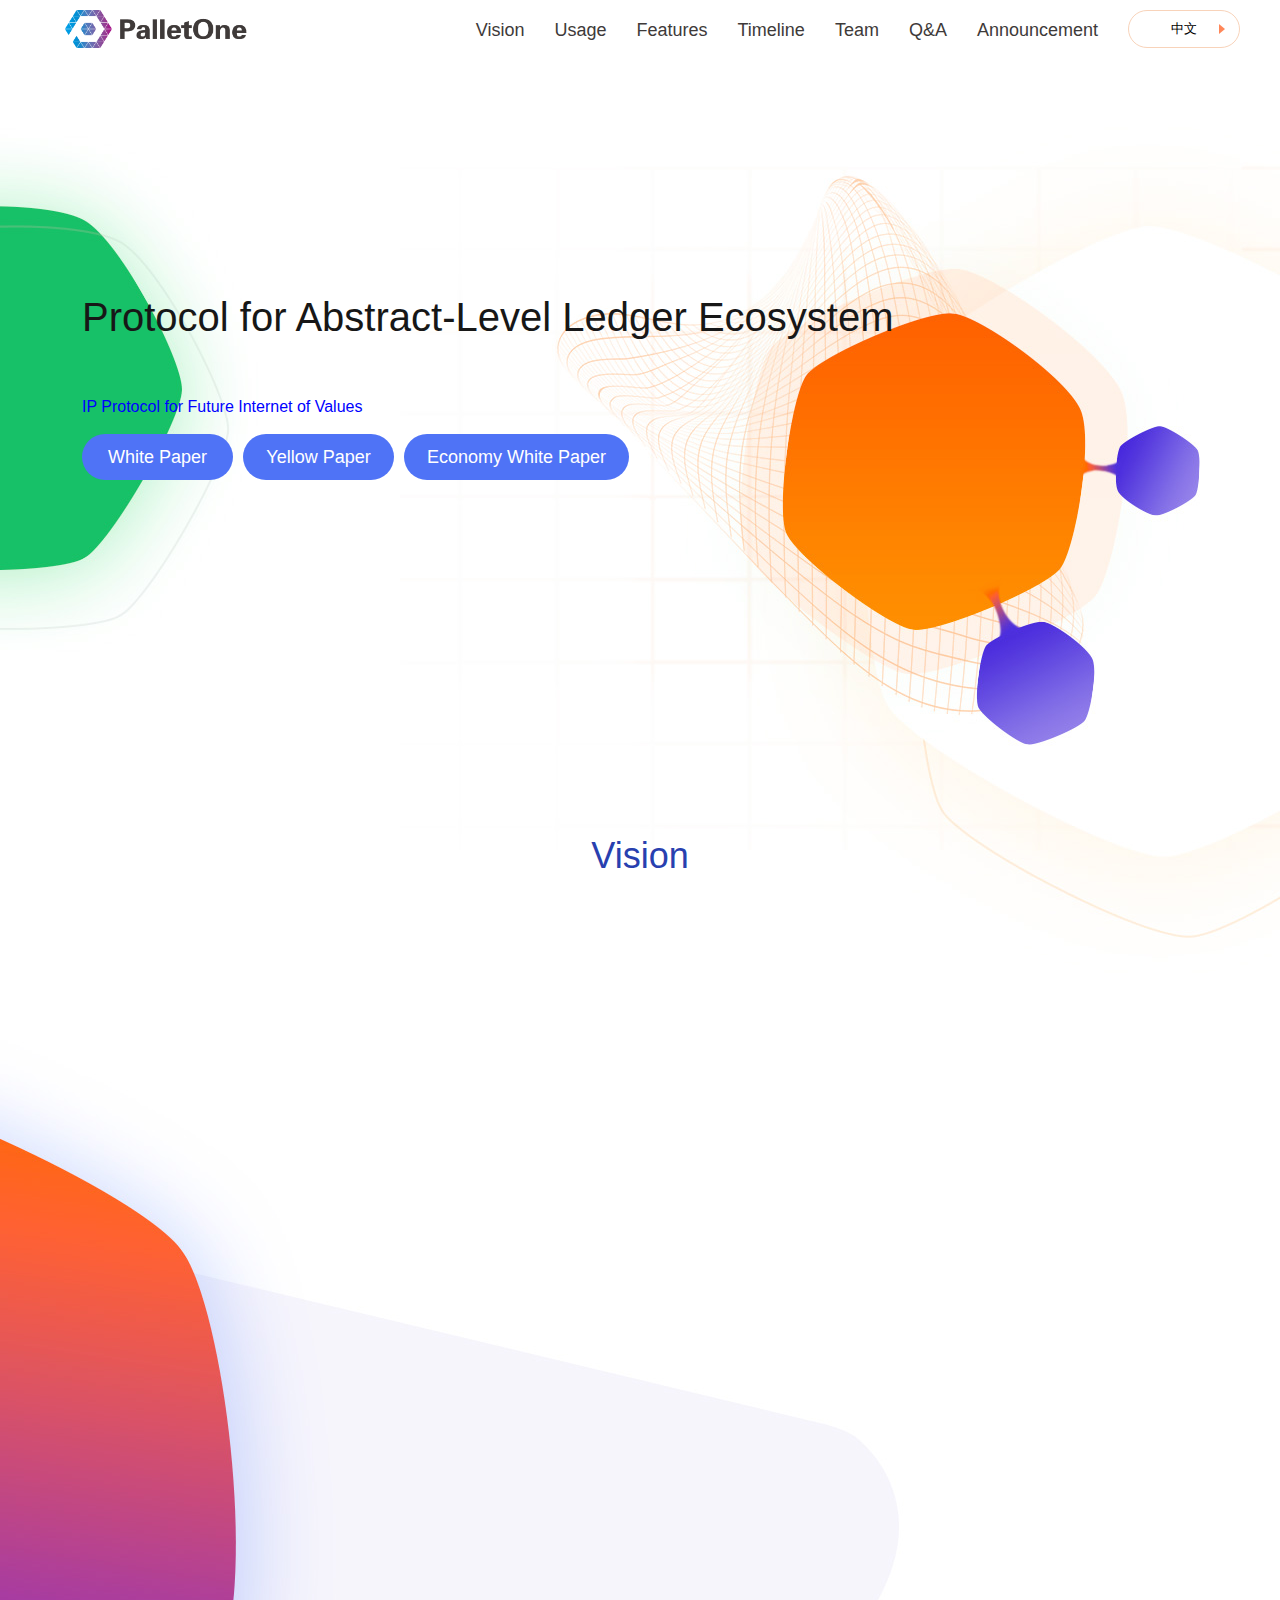
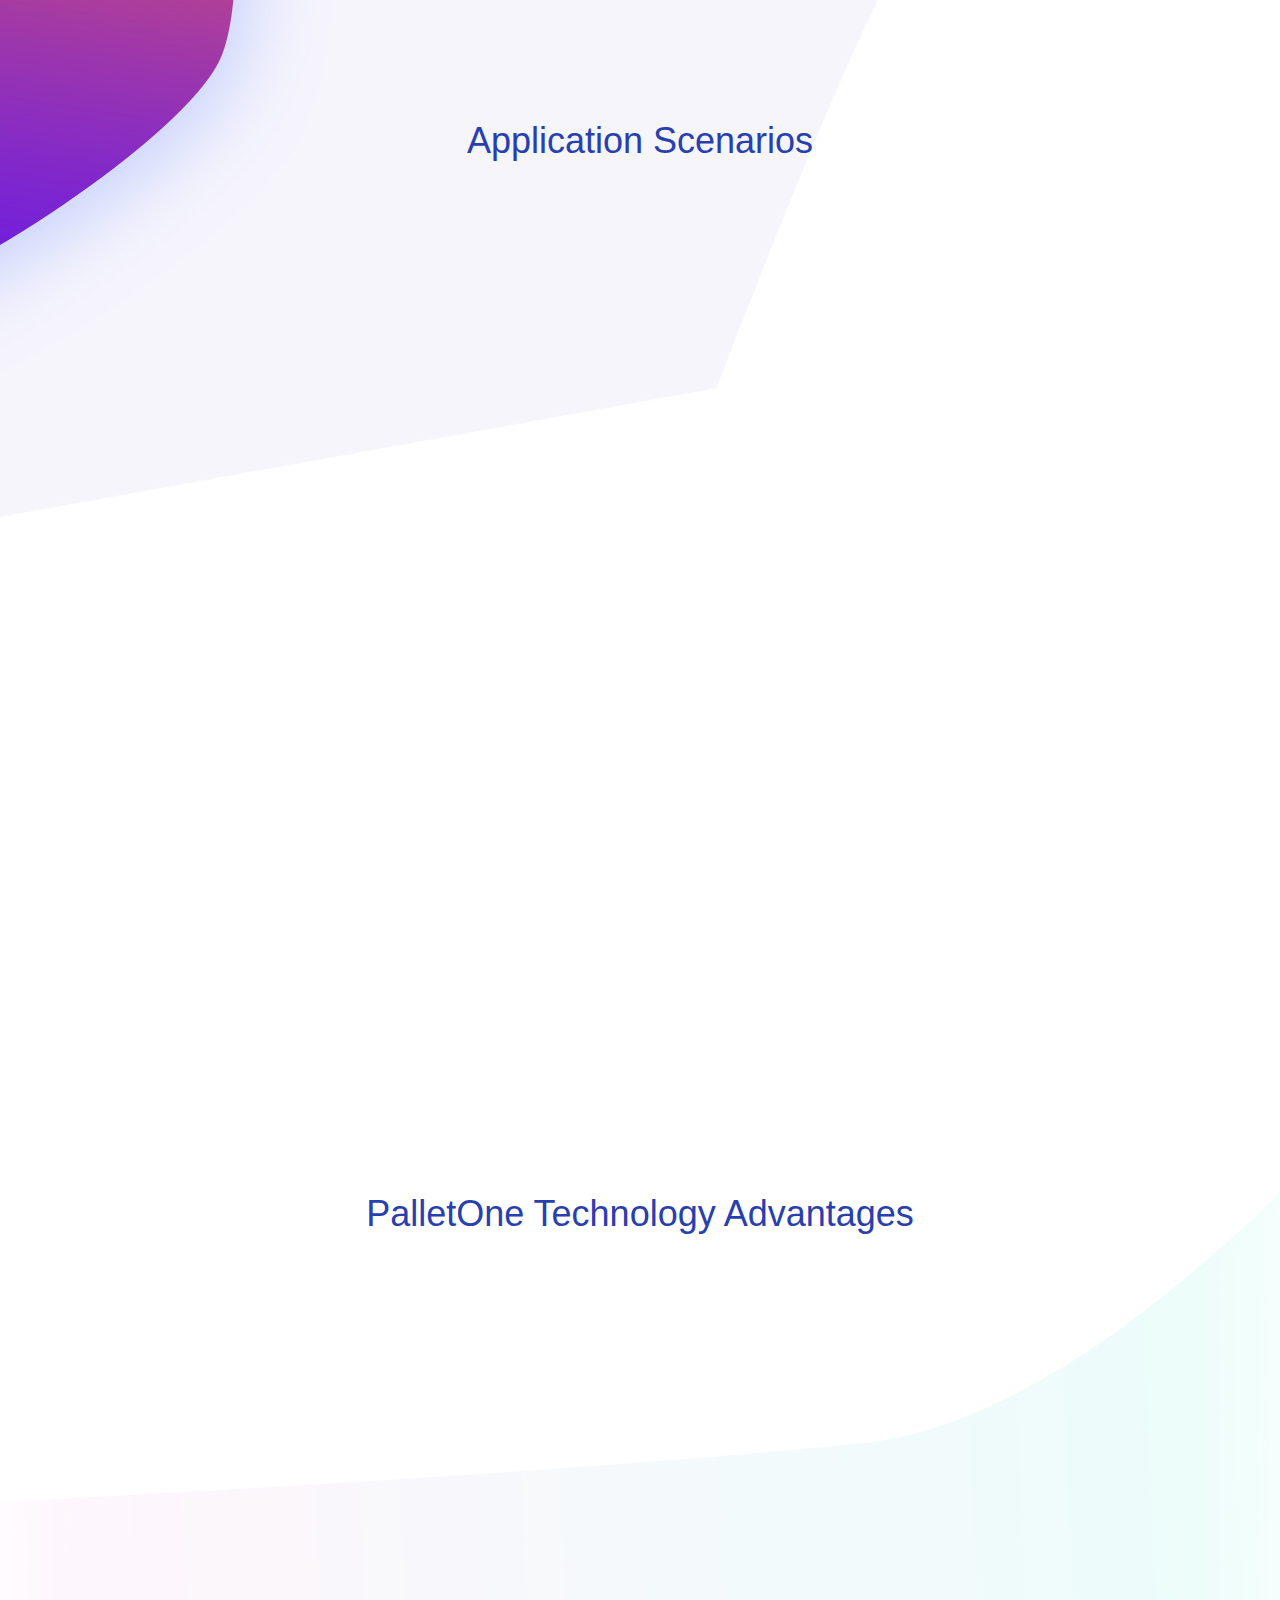
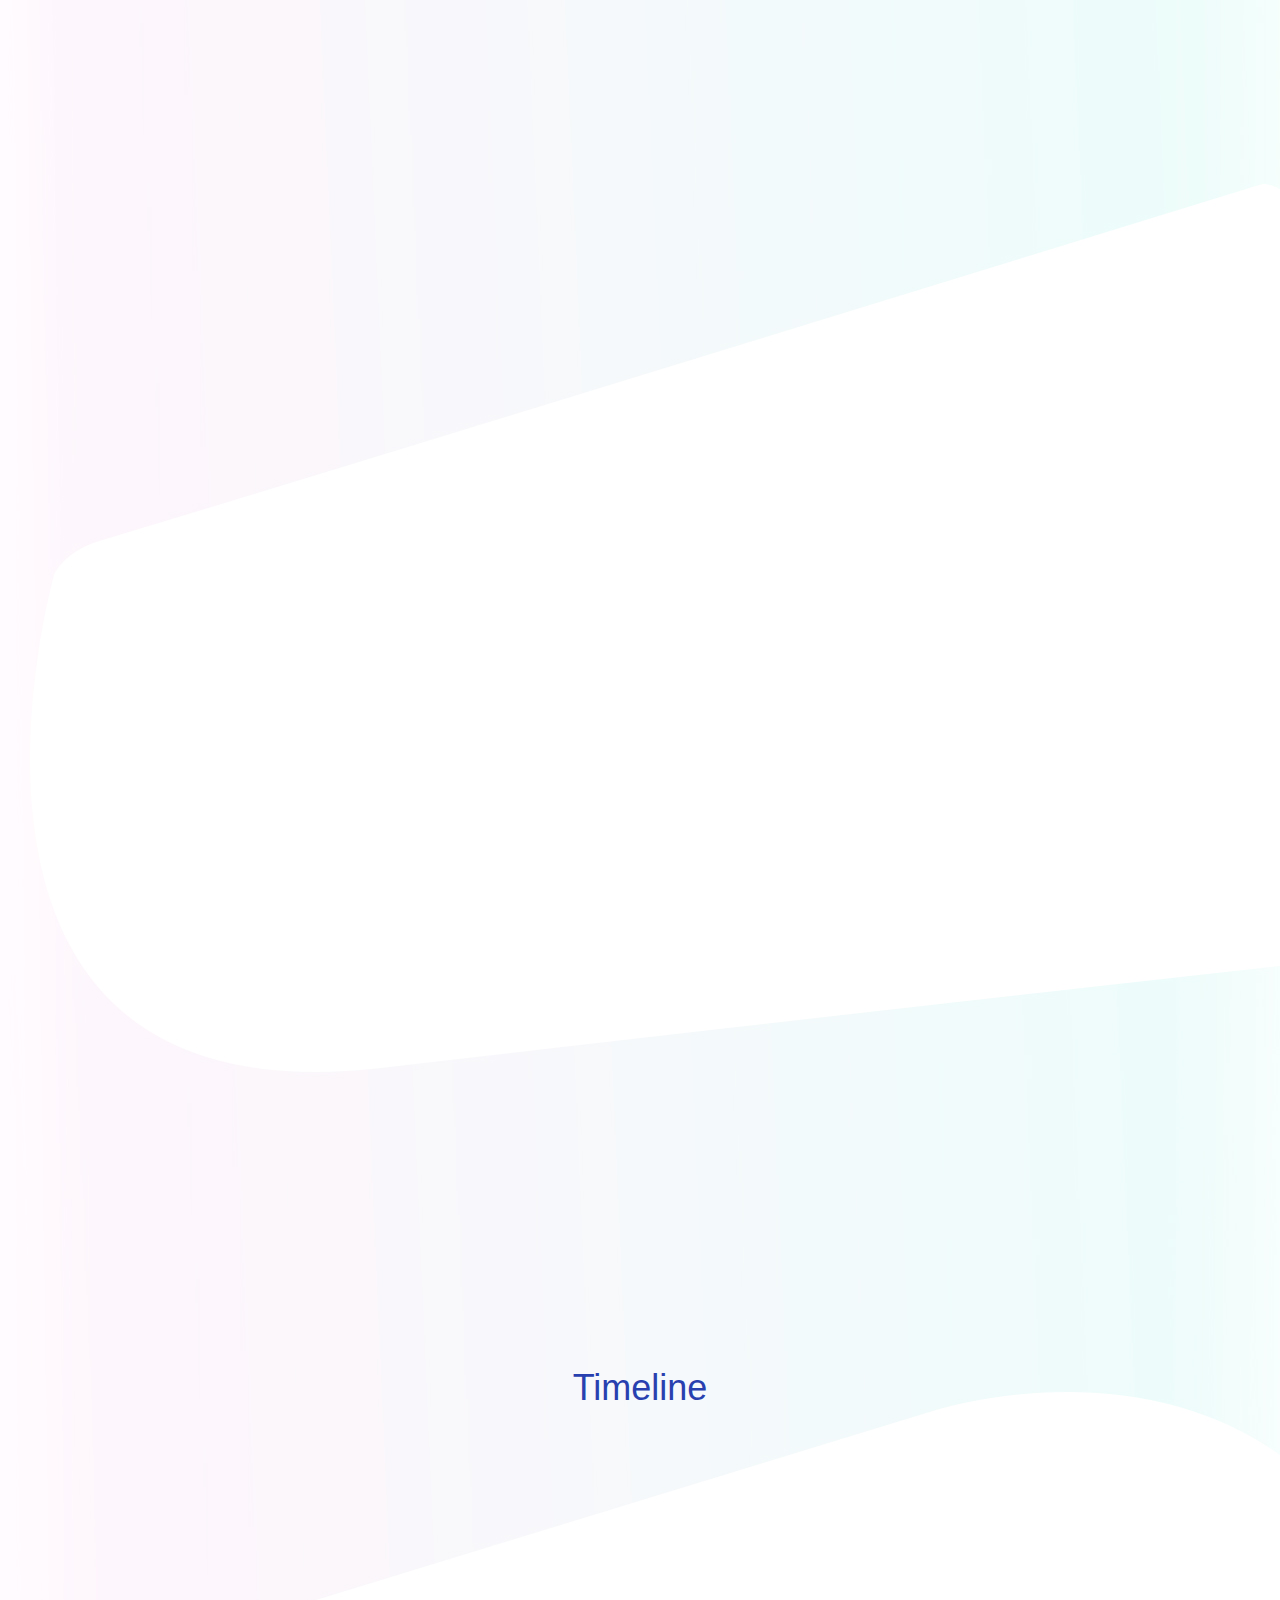
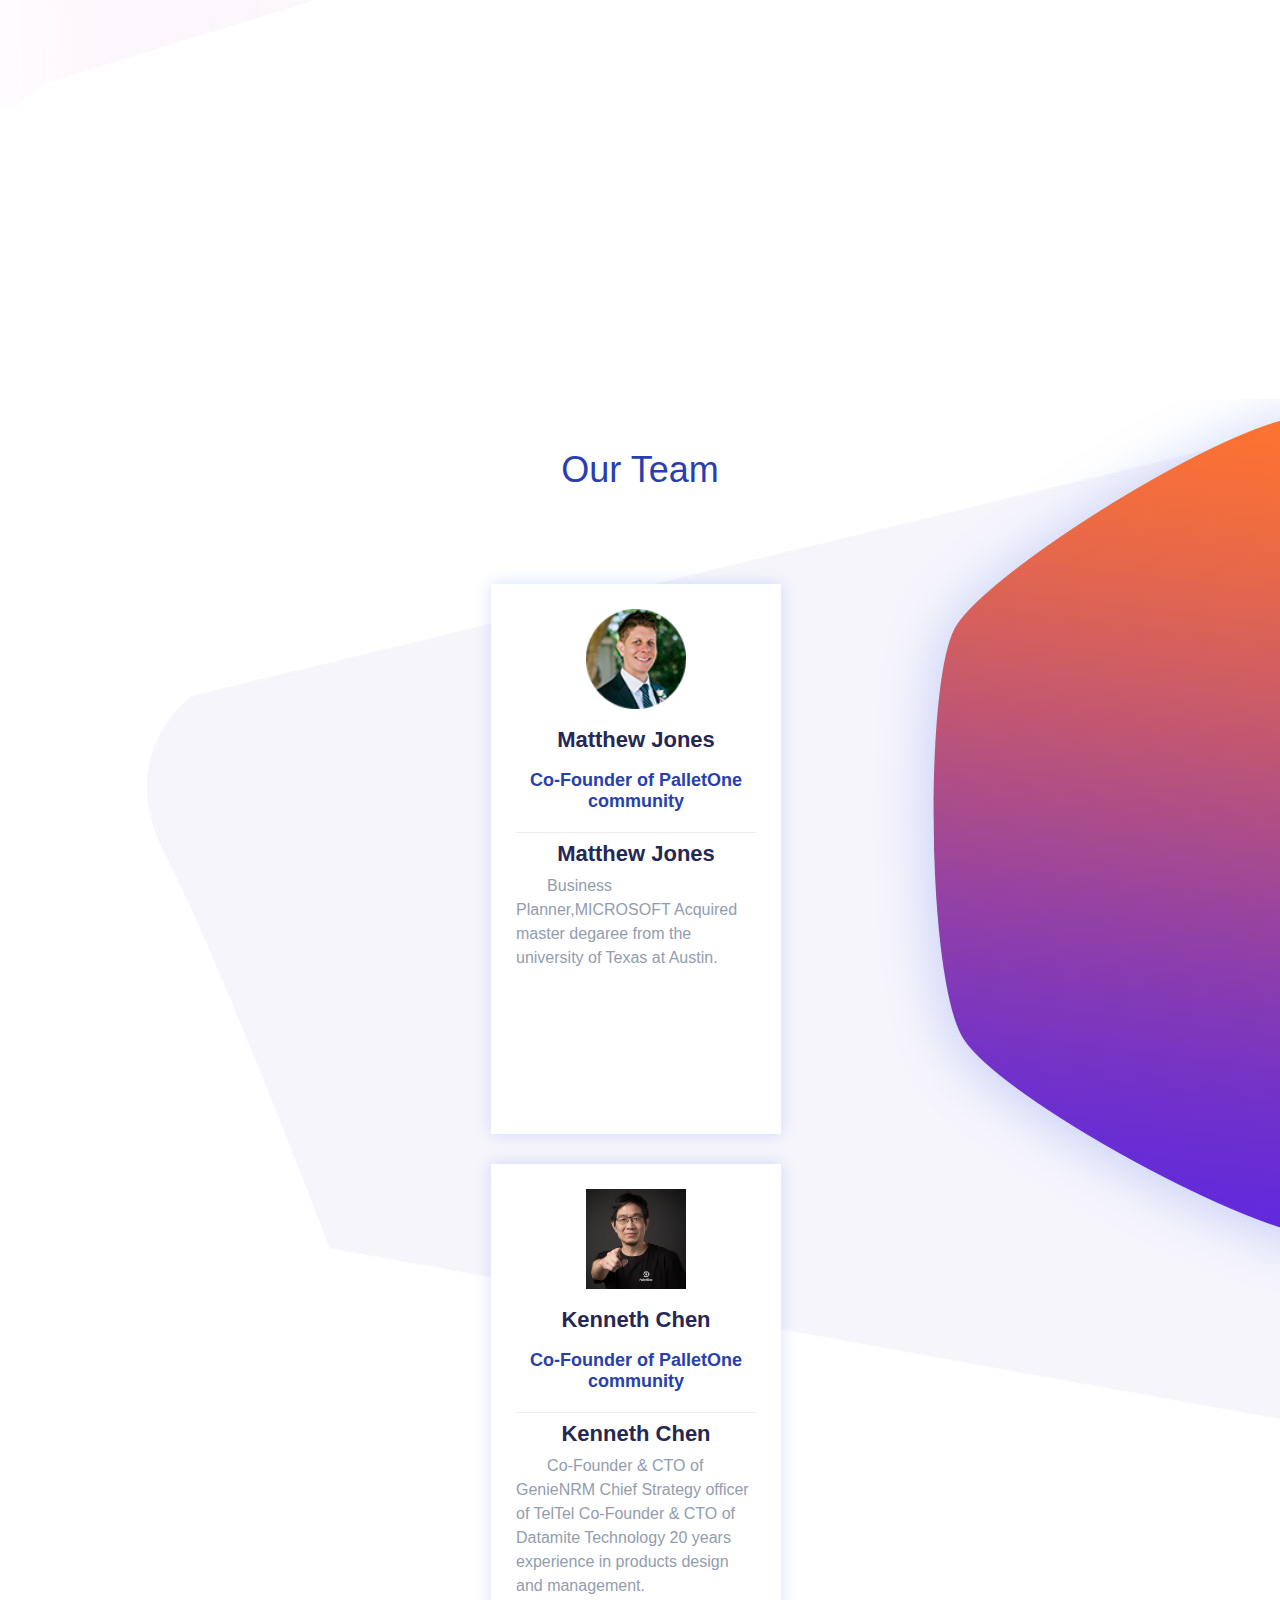
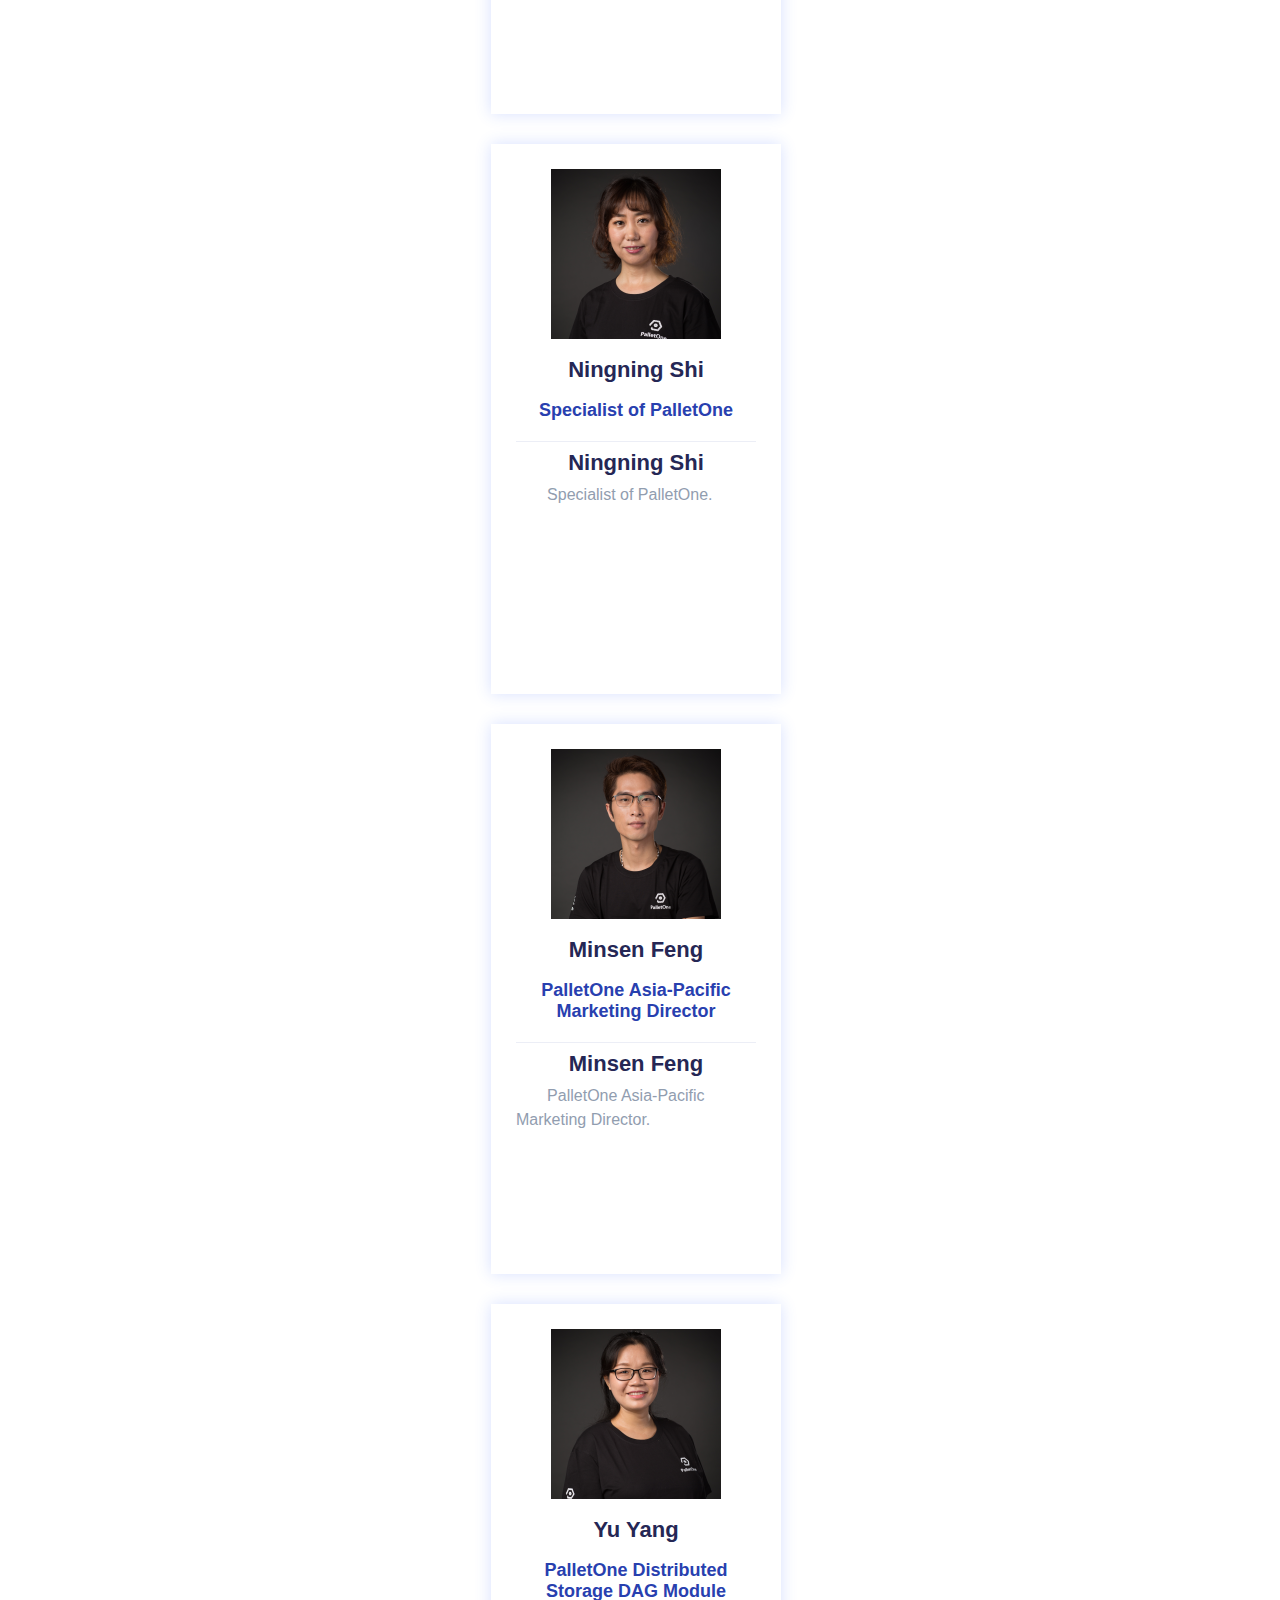
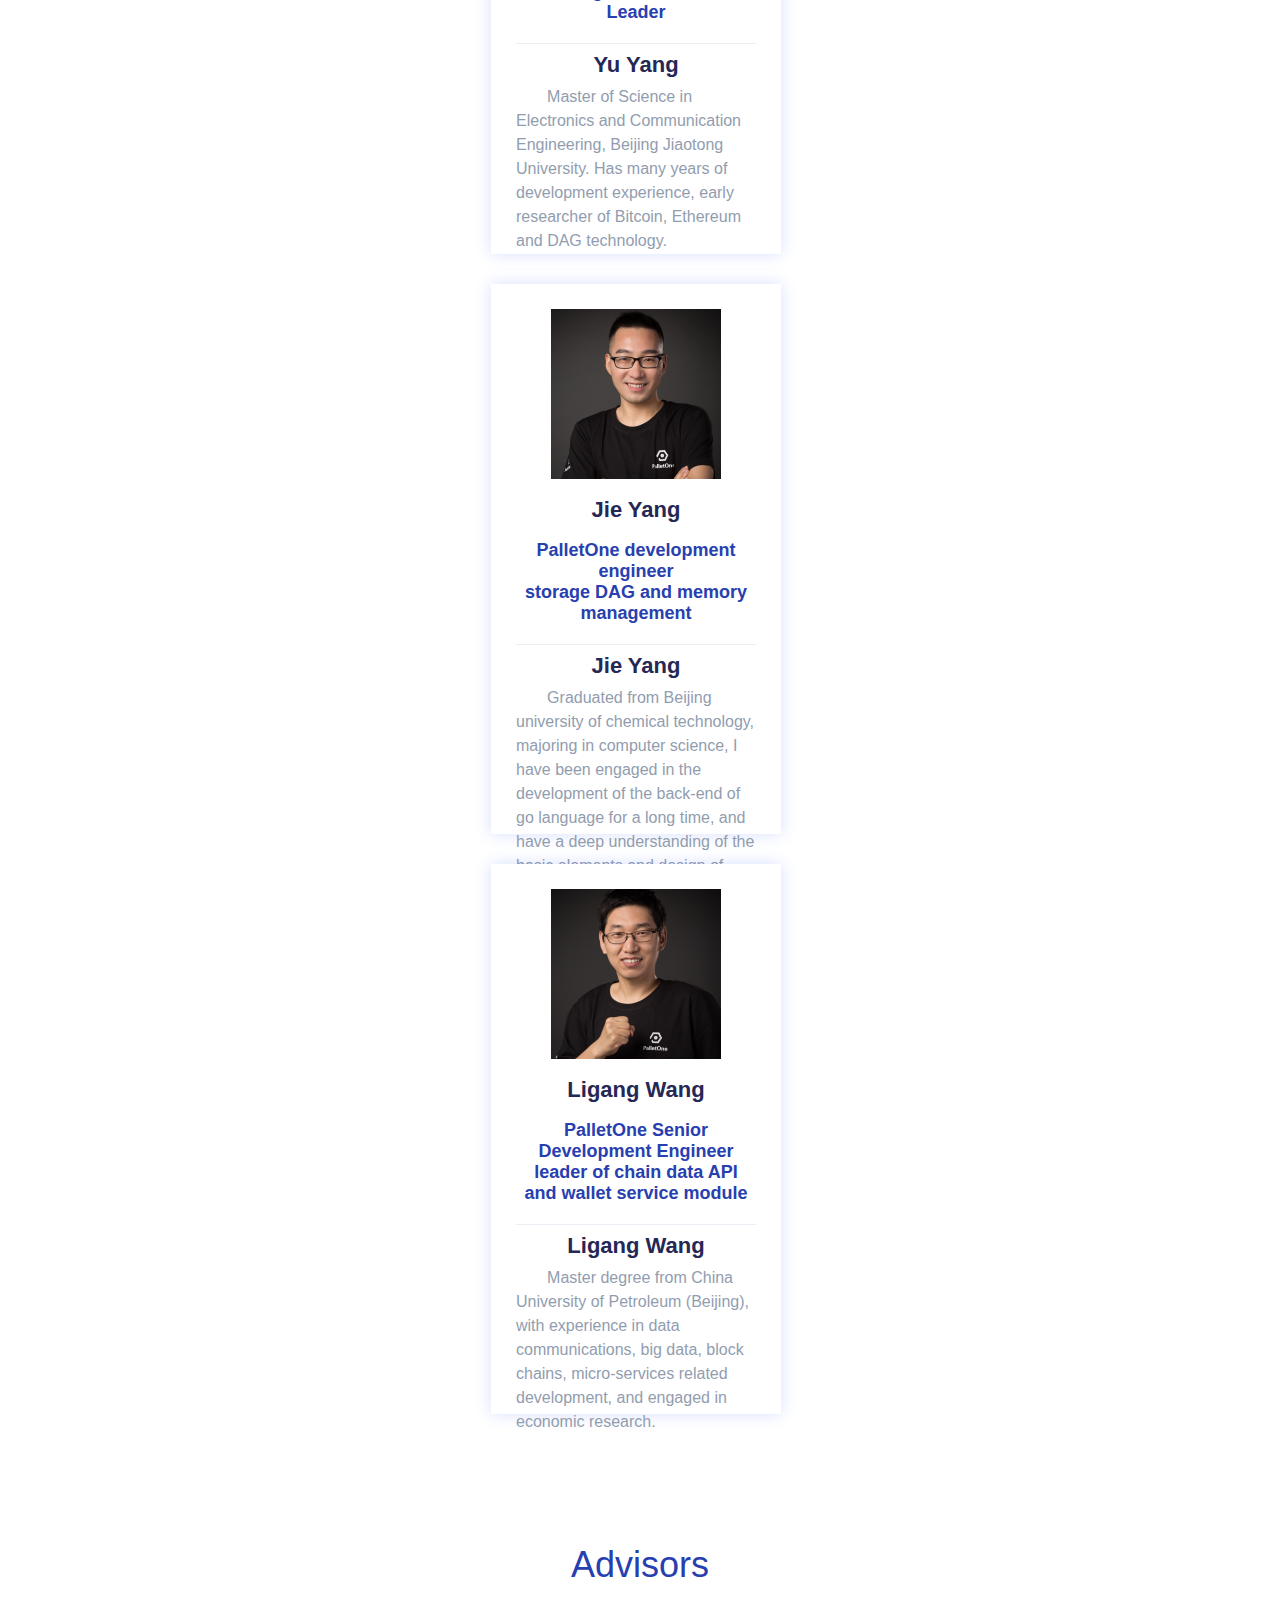
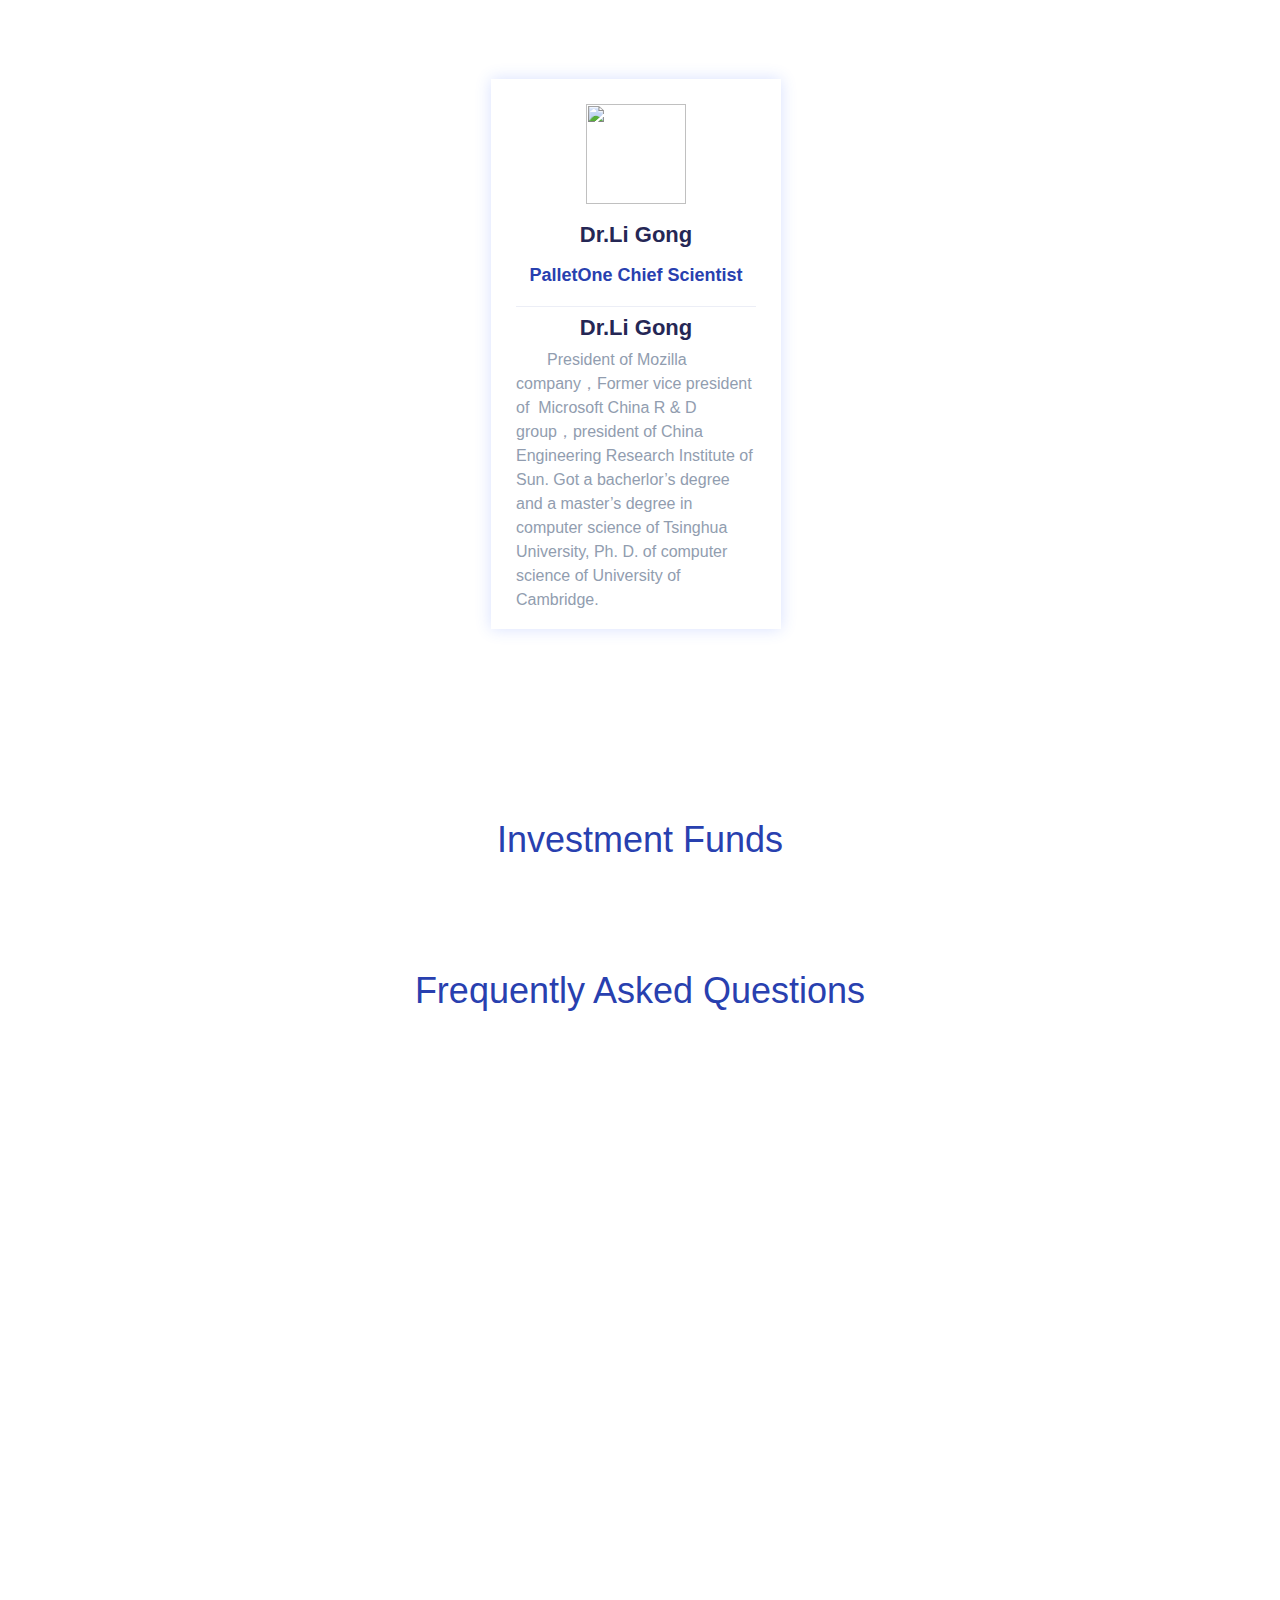
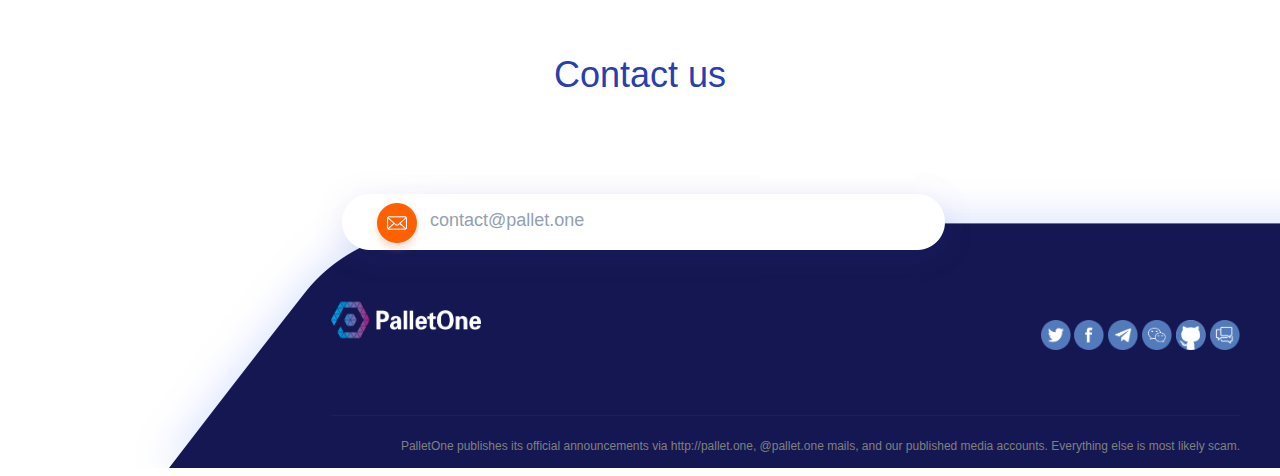
==== commit fde9e17f: "change the link of PalletOne economy whitepaper" ====
--- a/index.html
+++ b/index.html
@@ -1,736 +1,683 @@
 <!DOCTYPE html PUBLIC "-//W3C//DTD XHTML 1.0 Transitional//EN" "http://www.w3.org/TR/xhtml1/DTD/xhtml1-transitional.dtd">
 <html xmlns="http://www.w3.org/1999/xhtml">
-<head>
-<meta name="description" content="PalletOne，是由来自硅谷、清华大学、早稻田大学等多位技术带头人，历时4年，数次迭代打造的跨链项目，旨在赋能全球顶尖技术高手联合开发区块链世界的IP协议，是一个具有超高性能“无链”之“公链”。">
-<meta name="keywords" content="PalletOne,pallet,跨链,调色板">
-<meta http-equiv="Content-Type" content="text/html; charset=utf-8" />
-<meta http-equiv="keywords" content="pallet,palletone,crosschain,blockchain,DAG,Jury">
-<title>PalletOne</title>
-<link rel="stylesheet" type="text/css" href="css/base.css" />
-<link rel="stylesheet" type="text/css" href="css/animate.min.css" />
-<link href="css/video-js.css" rel="stylesheet">
-<link rel="stylesheet" type="text/css" href="css/pc.css" />
-<style type="text/css">
-body,td,th {
-	font-family: "Open Sans", helvetica, arial, sans-serif;
-}
-
-ui,#qq{display:inline}
-</style>
-<script>  
-function browserRedirect() {  
-    var sUserAgent = navigator.userAgent.toLowerCase();  
-    var bIsIpad = sUserAgent.match(/ipad/i) == "ipad";  
-    var bIsIphoneOs = sUserAgent.match(/iphone os/i) == "iphone os";  
-    var bIsMidp = sUserAgent.match(/midp/i) == "midp";  
-    var bIsUc7 = sUserAgent.match(/rv:1.2.3.4/i) == "rv:1.2.3.4";  
-    var bIsUc = sUserAgent.match(/ucweb/i) == "ucweb";  
-    var bIsAndroid = sUserAgent.match(/android/i) == "android";  
-    var bIsCE = sUserAgent.match(/windows ce/i) == "windows ce";  
-    var bIsWM = sUserAgent.match(/windows mobile/i) == "windows mobile";  
-    if (!(bIsIpad || bIsIphoneOs || bIsMidp || bIsUc7 || bIsUc || bIsAndroid || bIsCE || bIsWM) ){  
-        //window.location.href="../pc/index.html";  
-    } else {  
-        window.location.href="wap/index.html";  
-    }  
-}  
-browserRedirect(); 
-</script>  
-</head>
-
-<body>
-<!--头部-->
-<div class="header">
-	<div class="wrap1200">
-        <div class="left">
-            <a href="/"><img src="images/logo.png" width="201" height="38" /></a>
+    <head>
+        <meta name="description" content="PalletOne，是由来自硅谷、清华大学、早稻田大学等多位技术带头人，历时4年，数次迭代打造的跨链项目，旨在赋能全球顶尖技术高手联合开发区块链世界的IP协议，是一个具有超高性能“无链”之“公链”。">
+        <meta name="keywords" content="PalletOne,pallet,跨链,调色板">
+        <meta http-equiv="Content-Type" content="text/html; charset=utf-8" />
+        <meta http-equiv="keywords" content="pallet,palletone,crosschain,blockchain,DAG,Jury">
+        <title>PalletOne</title>
+        <link rel="stylesheet" type="text/css" href="css/base.css" />
+        <link rel="stylesheet" type="text/css" href="css/animate.min.css" />
+        <link href="css/video-js.css" rel="stylesheet">
+        <link rel="stylesheet" type="text/css" href="css/pc.css?update=1" />
+        <style type="text/css">body,td,th { font-family: "Open Sans", helvetica, arial, sans-serif; } ui,#qq{display:inline}</style>
+        <script>function browserRedirect() {
+                var sUserAgent = navigator.userAgent.toLowerCase();
+                var bIsIpad = sUserAgent.match(/ipad/i) == "ipad";
+                var bIsIphoneOs = sUserAgent.match(/iphone os/i) == "iphone os";
+                var bIsMidp = sUserAgent.match(/midp/i) == "midp";
+                var bIsUc7 = sUserAgent.match(/rv:1.2.3.4/i) == "rv:1.2.3.4";
+                var bIsUc = sUserAgent.match(/ucweb/i) == "ucweb";
+                var bIsAndroid = sUserAgent.match(/android/i) == "android";
+                var bIsCE = sUserAgent.match(/windows ce/i) == "windows ce";
+                var bIsWM = sUserAgent.match(/windows mobile/i) == "windows mobile";
+                if (! (bIsIpad || bIsIphoneOs || bIsMidp || bIsUc7 || bIsUc || bIsAndroid || bIsCE || bIsWM)) {
+                    //window.location.href="../pc/index.html";  
+                } else {
+                    window.location.href = "wap/index.html";
+                }
+            }
+            browserRedirect();</script>
+    </head>
+    <body>
+        <!--头部-->
+        <div class="header">
+            <div class="wrap1200">
+                <div class="left">
+                    <a href="/">
+                        <img src="images/logo.png" width="201" height="38" /></a>
+                </div>
+                <div class="right">
+                    <ul class="nav">
+                        <li>
+                            <a rel="Vision">Vision</a></li>
+                        <li>
+                            <a rel="Usage">Usage</a></li>
+                        <li>
+                            <a rel="Features">Features</a></li>
+                        <li>
+                            <a rel="Timeline">Timeline</a></li>
+                        <li>
+                            <a rel="Team">Team</a></li>
+                        <li>
+                            <a rel="QA">Q&A</a></li>
+                        <li>
+                            <a href="http://palletone.club/forum.php?mod=forumdisplay&fid=73" target="_blank">Announcement</a></li>
+                        <li>
+                            <input type="btn" class="change-btn" readonly="readonly" onclick="javascript:window.location.href='index_zh_cn.html';" value="中文"></button>
+                        </li>
+                    </ul>
+                </div>
+            </div>
         </div>
-        <div class="right">
-            <ul class="nav">
-                <li><a  rel="Vision">Vision</a></li>
-                <li><a  rel="Usage">Usage</a></li>
-                <li><a  rel="Features">Features</a></li>
-                <li><a  rel="Timeline">Timeline</a></li>
-                <li><a  rel="Team">Team</a></li>
-                <li><a  rel="QA">Q&A</a></li>
-                <li><a  href="http://palletone.club/forum.php?mod=forumdisplay&fid=73" target="_blank">Announcement</a></li>
-                <li><input type="btn" class="change-btn" readonly="readonly" onclick="javascript:window.location.href='index_zh_cn.html';" value="中文"></button></li>
-            </ul>
+        <div class="section1">
+            <div class="banner">
+                <div class="wrap1200">
+                    <div class="title wow zoomIn animated">
+                        <br>
+                        <span class="txt">Protocol for Abstract-Level Ledger Ecosystem</span></div>
+                    <div class="small-title wow zoomIn animated" style="color:blue">IP Protocol for Future Internet of Values
+                        <br>
+                        <a class="btn-white-paper" href="doc/PalletOne_whitepaper_en.pdf" style="float:left; margin-right:10px;">White Paper</a>
+                        <a class="btn-white-paper" href="doc/PalletOne_yellowpaper_en.pdf" style="float:left; margin-right:10px;">Yellow Paper</a>
+                        <a class="btn-white-paper" href="doc/PalletOne_economy_whitepaper_en.pdf" style="float:left;width: 225px;">Economy White Paper</a></div>
+                </div>
+            </div>
+            <!--vision-->
+            <div class="vision wrap1200" id="Vision">
+                <div class="g-title">Vision</div>
+                <div>
+                    <div class="features-text wow fadeInLeft animated">
+                        <img src="images/icon_vision1.png" class="fa big-icon pull-left" />
+                        <h2>Capacity</h2>
+                        <p>Combining the DAG with the jury consensus, it breaks through the technical limits of traditional blockchains both in storage and computing.</p>
+                    </div>
+                    <div class="features-text wow fadeInRight animated">
+                        <img src="images/icon_vision2.png" class="fa big-icon pull-left" />
+                        <h2>Ecosystem</h2>
+                        <p>PalletOne aims to establish a complete smart contract ecosystem that allows developers, users, and "miners" to gain incentive or pay.</p>
+                    </div>
+                    <div class="features-text wow fadeInLeft animated">
+                        <img src="images/icon_vision3.png" class="fa big-icon pull-left" />
+                        <h2>Universality</h2>
+                        <p>DApp (Decentralized Application) can be deployed on various chains at the same time and is not limited by the underlying chain.</p>
+                    </div>
+                    <div class="features-text wow fadeInRight animated">
+                        <img src="images/icon_vision4.png" class="fa big-icon pull-left" />
+                        <h2>Token Model</h2>
+                        <p>users do not need to write any code when issuing a token, but only need to configure the relevant parameters</p>
+                    </div>
+                </div>
+            </div>
+            <div class="zcash" id="Usage">
+                <div class="service-list container">
+                    <div class="col-sm-2 wow zoomIn animated">
+                        <div class="services-bg">
+                            <img src="images/icon_za.png">
+                            <h2>Zcash</h2>
+                            <p>Using zero knowledge proof to provide enhanced privacy</p>
+                        </div>
+                    </div>
+                    <div class="col-sm-2 wow zoomIn animated">
+                        <div class="services-bg">
+                            <img src="images/icon_li.png">
+                            <h2>Litecoin</h2>
+                            <p>Coin refined from Bitcoin</p>
+                        </div>
+                    </div>
+                    <div class="col-sm-2 wow zoomIn animated">
+                        <div class="services-bg">
+                            <img src="images/icon_et.png">
+                            <h2>Ethereum</h2>
+                            <p>A cryptocurrency featuring smart contract</p>
+                        </div>
+                    </div>
+                    <div class="col-sm-2 wow zoomIn animated">
+                        <div class="services-bg">
+                            <img src="images/icon_bi.png">
+                            <h2>Bitcoin</h2>
+                            <p>Most widely used cryptocurrency</p>
+                        </div>
+                    </div>
+                    <div class="col-sm-2 wow zoomIn animated">
+                        <div class="services-bg">
+                            <img src="images/icon_io.png">
+                            <h2>IOTA</h2>
+                            <p>A cryptocurrency featuring zero transaction fee</p>
+                        </div>
+                    </div>
+                </div>
+            </div>
+            <div class="wrap1200" id="">
+                <div class="g-title">Application Scenarios</div>
+                <div class="Application">
+                    <div class="col-md-3 text-center wow fadeInLeft animated" style="margin-top:230px;">
+                        <div>
+                            <h2>Cross-chain Payment</h2>
+                            <p class="text-left">Users in the Bitcoin network want to enjoy the fun of playing Crypto Kitties in Ethereum. The most feasible solution is to convert certain BTC to ETH through complex operations on Cryptocurrency exchange with high fees. The user can use PalletOne to pay for the cost directly using BTC, thus avoiding complex currency exchange operations.</p></div>
+                    </div>
+                    <div class="col-md-3 middle text-center wow zoomIn animated">
+                        <div>
+                            <h2>Support for Multiple Payment Types on Dapps</h2>
+                            <p class="text-left">When users use DApps built on PalletOne, the payment method is more flexible and free: both through PalletOne Token and You can choose BTC, ETH, or even random combination of several ways.</p></div>
+                    </div>
+                    <div class="col-md-3 text-center wow fadeInRight animated" style="margin-top:230px;">
+                        <div>
+                            <h2>Finacial Instrument</h2>
+                            <p class="text-left">PalletOne is the best platform to share their investment strategies. And users can create their own ETFs. The token in PalletOne is highly flexible. Any user can use the token tool to design a token with mutlti-coins ，stocks and bonds. And more, PalletOne provides a comprehensive set of at-risk definitions and warrants that can accomplish this and ensure security.</p></div>
+                    </div>
+                    <div class="col-md-6 text-center  wow zoomIn animated">
+                        <img src="images/appl_bg.png" alt="dashboard" class="img-responsive"></div>
+                </div>
+            </div>
         </div>
-    </div>
-</div>
-<div class="section1">
-    <div class="banner">
-        <div class="wrap1200">
-            <div class="title wow zoomIn animated"><br><span class="txt">Protocol for 
-			Abstract-Level Ledger Ecosystem</span></div>
-            <div class="small-title wow zoomIn animated" style="color:blue">
-                IP Protocol for Future Internet of Values<br>
-                <a class="btn-white-paper" href="doc/PalletOne_whitepaper_zh-cn.pdf" style="float:left; margin-right:10px;">White Paper</a>
-                <a class="btn-white-paper" href="doc/PalletOne_yellowpaper_zh-cn.pdf"  style="float:left; margin-right:10px;">Yellow Paper</a>
-                <a class="btn-white-paper" href="doc/PalletOne_economy_whitepaper_zh-cn.pdf"  style="float:left;width: 225px;">Economy White Paper</a>
+        <div class="section2 " id="Features">
+            <div class="wrap1200">
+                <div class="g-title">PalletOne Technology Advantages</div>
+                <div class="features-block">
+                    <div class="col-lg-6 features-text wow fadeInLeft animated">
+                        <h2>Multi-Chain</h2>
+                        <p>PalletOne smart contracts support multi-chain. Through the Jury consensus and adaptation layer, PalletOne smart contracts can run on different blockchains at the same time. PalletOne smart contract can interact with diﬀerent blockchains at the same time, so users can trade tokens from diﬀerent blockchains in one PalletOne contract invocation to make the inter-chain token exchange distributed, atomic, and immutable.</p>
+                    </div>
+                    <div class="col-lg-6 text-right wow fadeInRight animated">
+                        <img src="images/pic_chain.png" alt="dashboard" class="img-responsive pull-right"></div>
+                </div>
+                <div class="features-block">
+                    <div class="col-lg-6 wow fadeInLeft">
+                        <img src="images/pic_task.png" alt="dashboard" class="img-responsive pull-right"></div>
+                    <div class="col-lg-6 features-text-right wow fadeInRight animated">
+                        <h2>Multi-Task</h2>
+                        <p>The verification, execution, etc. of the PalletOne smart contract can be done by the Jury specifically created for it. The Jury is composed of a group of jurors at random selected from the candidate jurors randomly. Smart contracts in PalletOne can be implemented by selecting different juries in a multi-tasking manner. Compared with the whole-network consensus approach, PalletOne network congestion will be effectively reduced.</p>
+                    </div>
+                </div>
+                <div class="features-block">
+                    <div class="col-lg-6 features-text wow fadeInLeft animated">
+                        <h2>Security</h2>
+                        <p>PalletOne's security is reflected in two aspects, one is the security of development, and the other is the security of contract execution. When a user develops a corresponding scene contract, he/she only needs to call a standard contract and complete DAPP development in a few steps. PalletOne VM can provide a safe and efficient sandbox operating environment for smart contracts.</p>
+                    </div>
+                    <div class="col-lg-6 text-right wow fadeInRight">
+                        <img src="images/pic_security.png" alt="dashboard" class="img-responsive pull-right"></div>
+                </div>
+                <div class="features-block">
+                    <div class="col-lg-6 wow fadeInLeft animated">
+                        <img src="images/pic_plat.png" alt="dashboard" class="img-responsive pull-right"></div>
+                    <div class="col-lg-6 features-text-right wow fadeInRight">
+                        <h2>Multi-Language & Multi-Platform</h2>
+                        <p>· DApp developers of PalletOne can develop smart contracts using mainstream development languages without having to learn a new contract development language.</p>
+                        <p>· PalletOne VM is completely decoupled from the underlying operation system, which allow PalletOne smart contract adapt to windows, Linux, Mac as well as other types of platform.</p>
+                    </div>
+                </div>
+                <div class="timeline" id="Timeline">
+                    <div class="g-title">Timeline</div>
+                    <div class="testimonials-text time-chart wow fadeIn animated">
+                        <ul>
+                            <li class="time time1 wow fadeIn animated">
+                                <h2>2015 Oct</h2>
+                                <p>vChain (internal project) Con-cept born</p>
+                                <img class="icon-b" src="images/icon-b5.png">
+                                <img class="arrow" src="images/arrow-right.png"></li>
+                            <li class="time time2">
+                                <h2>2016 Apr</h2>
+                                <p>Release illustration about vC-hain</p>
+                                <img class="icon-b" src="images/icon-b4.png">
+                                <img class="arrow" src="images/arrow-left.png"></li>
+                            <li class="time time3">
+                                <h2>2016 Nov</h2>
+                                <p>Update vChain-compat-openssl.spec</p>
+                                <img class="icon-b" src="images/icon-b4.png">
+                                <img class="arrow" src="images/arrow-right.png"></li>
+                            <li class="time time4">
+                                <h2>2017 Feb</h2>
+                                <p>Develop vChain explorer</p>
+                                <img class="icon-b" src="images/icon-b3.png">
+                                <img class="arrow" src="images/arrow-left.png"></li>
+                            <li class="time time5">
+                                <h2>2017 May</h2>
+                                <p>Modify vChain EVM from Eth-ereum EVM</p>
+                                <img class="icon-b" src="images/icon-b3.png">
+                                <img class="arrow" src="images/arrow-right.png"></li>
+                            <li class="time time6">
+                                <h2>2017 June</h2>
+                                <p>Decouple oracle module from vChain</p>
+                                <img class="icon-b" src="images/icon-b3.png">
+                                <img class="arrow" src="images/arrow-left.png"></li>
+                            <li class="time time7">
+                                <h2>2017 Sep</h2>
+                                <p>Release vChain v1.2</p>
+                                <img class="icon-b" src="images/icon-b3.png">
+                                <img class="arrow" src="images/arrow-right.png"></li>
+                            <li class="time time8">
+                                <h2>2017 Sep</h2>
+                                <p>Concept of PalletOne born</p>
+                                <img class="icon-b" src="images/icon-b3.png">
+                                <img class="arrow" src="images/arrow-left.png"></li>
+                            <li class="time time9">
+                                <h2>2018 Mar</h2>
+                                <p>Release PalletOne White Pa-per</p>
+                                <img class="icon-b" src="images/icon-b2.png">
+                                <img class="arrow" src="images/arrow-right.png"></li>
+                            <li class="time time10">
+                                <h2>2018 May</h2>
+                                <p>Release PalletOne Yellow P-aper</p>
+                                <img class="icon-b" src="images/icon-b2.png">
+                                <img class="arrow" src="images/arrow-left.png"></li>
+                            <li class="time time11">
+                                <h2>2018 Q2</h2>
+                                <p>PalletOne Development and Open Source</p>
+                                <img class="icon-b" src="images/icon-b2.png">
+                                <img class="arrow" src="images/arrow-right.png"></li>
+                            <li class="time time12">
+                                <h2>2018 Q3</h2>
+                                <p>Publish Bitcoin-supported PalletOne Protocol</p>
+                                <img class="icon-b" src="images/icon-b2.png">
+                                <img class="arrow" src="images/arrow-left.png"></li>
+                            <li class="time time13">
+                                <h2>2018 Q3</h2>
+                                <p>Publish Ethereum-supported PalletOne Protocol</p>
+                                <img class="icon-b" src="images/icon-b2.png">
+                                <img class="arrow" src="images/arrow-right.png"></li>
+                            <li class="time time14">
+                                <h2>2018 Q4</h2>
+                                <p>PalletOne TestNet online</p>
+                                <img class="icon-b" src="images/icon-b2.png">
+                                <img class="arrow" src="images/arrow-left.png"></li>
+                            <li class="time time15">
+                                <h2>2019 Q2</h2>
+                                <p>PalletOne MainNet online</p>
+                                <img class="icon-b" src="images/icon-b1.png">
+                                <img class="arrow" src="images/arrow-right.png"></li>
+                            <li class="time time16">
+                                <h2>2019 Q3</h2>
+                                <p>Connect to more blockchains</p>
+                                <img class="icon-b" src="images/icon-b1.png">
+                                <img class="arrow" src="images/arrow-left.png"></li>
+                        </ul>
+                    </div>
+                </div>
             </div>
         </div>
-    </div>
-    <!--vision-->
-    <div class="vision wrap1200" id="Vision">
-        <div class="g-title">Vision</div>
-        <div>
-            <div class="features-text wow fadeInLeft animated">
-                <img src="images/icon_vision1.png" class="fa big-icon pull-left" />
-                <h2>Capacity </h2>
-                <p>Combining the DAG with the jury consensus, it breaks through the technical limits of traditional blockchains both in storage and computing.</p>
-            </div>
-            <div class="features-text wow fadeInRight animated">
-                <img src="images/icon_vision2.png" class="fa big-icon pull-left" />
-                <h2>Ecosystem </h2>
-                <p>PalletOne aims to establish a complete smart contract ecosystem that allows developers, users, and "miners" to gain incentive or pay.</p>
-            </div>
-			<div class="features-text wow fadeInLeft animated">
-                <img src="images/icon_vision3.png" class="fa big-icon pull-left" />
-                <h2>Universality </h2>
-                <p>DApp (Decentralized Application) can be deployed on various chains at the same time and is not limited by the underlying chain.</p>
-            </div>
-			<div class="features-text wow fadeInRight animated">
-                <img src="images/icon_vision4.png" class="fa big-icon pull-left" />
-                <h2>Token Model </h2>
-                <p>users do not need to write any code when issuing a token, but only need to configure the relevant parameters</p>
+        <div class="section3 container" id="Team">
+            <div class="g-title">Our Team</div>
+            <div class="team container">
+                <div class="col-sm-4 wow fadeInLeft animated">
+                    <div class="team-member">
+                        <img src="images/zhupeijiang.png" class="img-responsive img-circle img-small" width="100px" height="100px" alt="">
+                        <h4>Peijiang Zhu
+                            <br>
+                            <span class="blue-txt">Co-Founder of PalletOne community</span></h4>
+                        <div class="tex">
+                            <h2>Peijiang Zhu</h2>
+                            <p>&nbsp;&nbsp;&nbsp;&nbsp;&nbsp;&nbsp;&nbsp;Secretary General of Z-Park Blockchain Industry Alliance Engaged in network，video as well as  blockchain technology  research for years.Expert at underlying blockchain technology , consensus algorithm ,token economy ecosystem.</p>
+                        </div>
+                    </div>
+                </div>
+                <div class="col-sm-4" style="margin:0 100px">
+                    <div class="team-member">
+                        <img src="images/jones.png" class="img-responsive img-circle img-small" alt="" width="100px" height="100px">
+                        <h4>Matthew Jones
+                            <br>
+                            <span class="blue-txt">Co-Founder of PalletOne community</span></h4>
+                        <div class="tex">
+                            <h2>Matthew Jones</h2>
+                            <p>&nbsp;&nbsp;&nbsp;&nbsp;&nbsp;&nbsp;&nbsp;Business Planner,MICROSOFT Acquired master degaree from the university of Texas at Austin.</p>
+                        </div>
+                    </div>
+                </div>
+                <div class="col-sm-4 wow fadeInRight animated">
+                    <div class="team-member">
+                        <img src="images/zengyi.png" class="img-responsive img-circle img-small" alt="" width="100px" height="100px">
+                        <h4>Yi Zeng
+                            <br>
+                            <span class="blue-txt">PalletOne Co-founder&CTO</span></h4>
+                        <div class="tex">
+                            <h2>Yi Zeng</h2>
+                            <p>&nbsp;&nbsp;&nbsp;&nbsp;&nbsp;&nbsp;&nbsp;Database expert, author of "SQL Server database technical handbook",work and research in database application, data warehouse, big data and blockchain technology. developed on Fabric.</p>
+                        </div>
+                    </div>
+                </div>
+                <div class="col-sm-4 wow fadeInLeft animated">
+                    <div class="team-member">
+                        <img src="images/wangcuicui.png" class="img-responsive img-circle img-small" width="100px" height="100px" alt="">
+                        <h4>Cuicui Wang
+                            <br>
+                            <span class="blue-txt">PalletOne Co-founder&System Analyst</span></h4>
+                        <div class="tex">
+                            <h2>Cuicui Wang</h2>
+                            <p>&nbsp;&nbsp;&nbsp;&nbsp;&nbsp;&nbsp;&nbsp;M.A. of Beijing University of Posts and Telecommunications,worked in Baidu and subordinate research institution of certain state management department. Expert at research of network security, network traffic analysis as well as blockchain technology.</p>
+                        </div>
+                    </div>
+                </div>
+                <div class="col-sm-4" style="margin:0 100px">
+                    <div class="team-member">
+                        <img src="images/chenzhenguo.png" class="img-responsive img-circle img-small" alt="" width="100px" height="100px">
+                        <h4>Kenneth Chen
+                            <br>
+                            <span class="blue-txt">Co-Founder of PalletOne community</span></h4>
+                        <div class="tex">
+                            <h2>Kenneth Chen</h2>
+                            <p>&nbsp;&nbsp;&nbsp;&nbsp;&nbsp;&nbsp;&nbsp;Co-Founder & CTO of GenieNRM Chief Strategy officer of TelTel Co-Founder & CTO of Datamite Technology 20 years experience in products design and management.</p>
+                        </div>
+                    </div>
+                </div>
+                <div class="col-sm-4 wow fadeInRight animated">
+                    <div class="team-member">
+                        <img src="images/liujian.png" class="img-responsive img-circle img-small" alt="" width="100px" height="100px">
+                        <h4>Dr.Jian Liu
+                            <br>
+                            <span class="blue-txt">Specialist of PalletOne</span></h4>
+                        <div class="tex">
+                            <h2>Dr.Jian Liu</h2>
+                            <p>&nbsp;&nbsp;&nbsp;&nbsp;&nbsp;&nbsp;&nbsp;The doctor of National University of Defense Technology and engaged in the development and research of operating system, distributed computing, supercomputer and so on for years.</p>
+                        </div>
+                    </div>
+                </div>
+                <div class="col-sm-4 wow fadeInLeft animated">
+                    <div class="team-member">
+                        <img src="images/chenyu.png" class="img-responsive img-circle img-small" alt="">
+                        <h4>Dr.Yu Chen
+                            <br>
+                            <span class="blue-txt">Specialist of PalletOne</span></h4>
+                        <div class="tex">
+                            <h2>Dr.Yu Chen</h2>
+                            <p>&nbsp;&nbsp;&nbsp;&nbsp;&nbsp;&nbsp;&nbsp;The doctor of National University of Defense Technology.Engaged in the development and research of operating system, distributed computing, supercomputer and so on for years.</p>
+                        </div>
+                    </div>
+                </div>
+                <div class="col-sm-4" style="margin:0 100px">
+                    <div class="team-member">
+                        <img src="images/shiningning.png" class="img-responsive img-circle img-small" alt="">
+                        <h4>Ningning Shi
+                            <br>
+                            <span class="blue-txt">Specialist of PalletOne</span></h4>
+                        <div class="tex">
+                            <h2>Ningning Shi</h2>
+                            <p>&nbsp;&nbsp;&nbsp;&nbsp;&nbsp;&nbsp;&nbsp;Specialist of PalletOne.</p>
+                        </div>
+                    </div>
+                </div>
+                <div class="col-sm-4 wow fadeInRight animated">
+                    <div class="team-member">
+                        <img src="images/maoxiaojun.png" class="img-responsive img-circle img-small" alt="">
+                        <h4>Xiaojun Mao
+                            <br>
+                            <span class="blue-txt">PalletOne CMO</span></h4>
+                        <div class="tex">
+                            <h2>Xiaojun Mao</h2>
+                            <p>&nbsp;&nbsp;&nbsp;&nbsp;&nbsp;&nbsp;&nbsp;As Senior Market Consultant for Blockchain Industrial Alliance of Zhongguancun , as CEO of STARTHALO (Beijing) Media Technology Co., Ltd. as master of management of MSC, ESC Rennes School of Business, France. Having worked in the Economic Management College for DBA Office of Beijing University of Posts and Telecommunications.</p>
+                        </div>
+                    </div>
+                </div>
+                <div class="col-sm-4 wow fadeInLeft animated">
+                    <div class="team-member">
+                        <img src="images/liudonghai.png" class="img-responsive img-circle img-small" alt="">
+                        <h4>Donghai Liu
+                            <br>
+                            <span class="blue-txt">PalletOne director of operation</span></h4>
+                        <div class="tex">
+                            <h2>Donghai Liu</h2>
+                            <p>&nbsp;&nbsp;&nbsp;&nbsp;&nbsp;&nbsp;&nbsp;As Senior Market Director for Blockchain Industrial Alliance of Zhonggancun, as executive director of STARTHALO (Beijing) Media Technology Co., Ltd., and general manager of Harmony Totem (Beijing) Commercial Management Co.,Ltd.</p>
+                        </div>
+                    </div>
+                </div>
+                <div class="col-sm-4" style="margin:0 100px">
+                    <div class="team-member">
+                        <img src="images/fengminsen.png" class="img-responsive img-circle img-small" alt="">
+                        <h4>Minsen Feng
+                            <br>
+                            <span class="blue-txt">PalletOne Asia-Pacific Marketing Director</span></h4>
+                        <div class="tex">
+                            <h2>Minsen Feng</h2>
+                            <p>&nbsp;&nbsp;&nbsp;&nbsp;&nbsp;&nbsp;&nbsp;PalletOne Asia-Pacific Marketing Director.</p>
+                        </div>
+                    </div>
+                </div>
+                <div class="col-sm-4 wow fadeInRight animated">
+                    <div class="team-member">
+                        <img src="images/zhaoxiang.png" class="img-responsive img-circle img-small" alt="">
+                        <h4>Xiang Zhao
+                            <br>
+                            <span class="blue-txt">PalletOne Asia-Pacific Marketing Director</span></h4>
+                        <div class="tex">
+                            <h2>Xiang Zhao</h2>
+                            <p>&nbsp;&nbsp;&nbsp;&nbsp;&nbsp;&nbsp;&nbsp;PalletOne Asia-Pacific Marketing Director.</p>
+                        </div>
+                    </div>
+                </div>
+                <div class="col-sm-4 wow fadeInLeft animated">
+                    <div class="team-member">
+                        <img src="images/zhangzheng.png" class="img-responsive img-circle img-small" alt="">
+                        <h4>Zheng Zhang
+                            <br>
+                            <span class="blue-txt">PalletOne manager of operation</span></h4>
+                        <div class="tex">
+                            <h2>Zheng Zhang</h2>
+                            <p>&nbsp;&nbsp;&nbsp;&nbsp;&nbsp;&nbsp;&nbsp;COO for STARTHALO (Beijing) Media Technology Co., Ltd.</p>
+                        </div>
+                    </div>
+                </div>
+                <div class="col-sm-4" style="margin:0 100px">
+                    <div class="team-member">
+                        <img src="images/yangyu.png" class="img-responsive img-circle img-small" alt="">
+                        <h4>Yu Yang
+                            <br>
+                            <span class="blue-txt">PalletOne Distributed Storage DAG Module Leader</span></h4>
+                        <div class="tex">
+                            <h2>Yu Yang</h2>
+                            <p>&nbsp;&nbsp;&nbsp;&nbsp;&nbsp;&nbsp;&nbsp;Master of Science in Electronics and Communication Engineering, Beijing Jiaotong University. Has many years of development experience, early researcher of Bitcoin, Ethereum and DAG technology.</p>
+                        </div>
+                    </div>
+                </div>
+                <div class="col-sm-4 wow fadeInRight animated">
+                    <div class="team-member">
+                        <img src="images/guolihua.png" class="img-responsive img-circle img-small" alt="">
+                        <h4>Lihua Guo
+                            <br>
+                            <span class="blue-txt">PalletOne senior engineer
+                                <br>leader of virtual machine and contract management module</span></h4>
+                        <div class="tex">
+                            <h2>Lihua Guo</h2>
+                            <p>&nbsp;&nbsp;&nbsp;&nbsp;&nbsp;&nbsp;&nbsp;Engaged in software development, architecture design and multi-year technical management of the Internet and broadcasting industry. Has in-depth research and practical development experience on blockchains such as fabric and bitcoin.</p>
+                        </div>
+                    </div>
+                </div>
+                <div class="col-sm-4 wow fadeInLeft animated">
+                    <div class="team-member">
+                        <img src="images/wangjiyou.png" class="img-responsive img-circle img-small" alt="">
+                        <h4>Jiyou Wang
+                            <br>
+                            <span class="blue-txt">Leader of the PalletOne code framework and p2p network module</span></h4>
+                        <div class="tex">
+                            <h2>Jiyou Wang</h2>
+                            <p>&nbsp;&nbsp;&nbsp;&nbsp;&nbsp;&nbsp;&nbsp;Master of Bohai University. Proficient in C, C++, Go languages, rich experience in DHCPv6, ND, RUI protocols, and high-performance server design and development; Familiar with block chain P2P network design and development.</p>
+                        </div>
+                    </div>
+                </div>
+                <div class="col-sm-4" style="margin:0 100px">
+                    <div class="team-member">
+                        <img src="images/yangjie.png" class="img-responsive img-circle img-small" alt="">
+                        <h4>Jie Yang
+                            <br>
+                            <span class="blue-txt">PalletOne development engineer
+                                <br>storage DAG and memory management</span></h4>
+                        <div class="tex">
+                            <h2>Jie Yang</h2>
+                            <p>&nbsp;&nbsp;&nbsp;&nbsp;&nbsp;&nbsp;&nbsp;Graduated from Beijing university of chemical technology, majoring in computer science, I have been engaged in the development of the back-end of go language for a long time, and have a deep understanding of the basic elements and design of block chain.</p>
+                        </div>
+                    </div>
+                </div>
+                <div class="col-sm-4 wow fadeInRight animated">
+                    <div class="team-member">
+                        <img src="images/gouguangquan.png" class="img-responsive img-circle img-small" alt="">
+                        <h4>Albert·Gou
+                            <br>
+                            <span class="blue-txt">PalletOne core development engineer
+                                <br>leader of consensus algorithm module</span></h4>
+                        <div class="tex">
+                            <h2>Albert·Gou</h2>
+                            <p>&nbsp;&nbsp;&nbsp;&nbsp;&nbsp;&nbsp;&nbsp;Familiar with a variety of front-end and back-end technology, many years of C++ language research and development experience, participate in application software development in multiple industries, and have in-depth research on BitShares and DPoS consensus.</p>
+                        </div>
+                    </div>
+                </div>
+                <div class="col-sm-4 wow fadeInLeft animated">
+                    <div class="team-member">
+                        <img src="images/zhangxiangli.png" class="img-responsive img-circle img-small" alt="">
+                        <h4>Xiangli Zhang
+                            <br>
+                            <span class="blue-txt">PalletOne Senior Core R&D Engineer
+                                <br>manager of the underlying chain transaction adapter model</span></h4>
+                        <div class="tex">
+                            <h2>Xiangli Zhang</h2>
+                            <p>&nbsp;&nbsp;&nbsp;&nbsp;&nbsp;&nbsp;&nbsp;With years of experience in C / CPP development, familiar with encryption and decryption algorithms, bitcoin, data structure and algorithms have a deeper understanding, block chain lover.</p>
+                        </div>
+                    </div>
+                </div>
+                <div class="col-sm-4" style="margin:0 100px">
+                    <div class="team-member">
+                        <img src="images/wangligang.png" class="img-responsive img-circle img-small" alt="">
+                        <h4>Ligang Wang
+                            <br>
+                            <span class="blue-txt">PalletOne Senior Development Engineer
+                                <br>leader of chain data API and wallet service module</span></h4>
+                        <div class="tex">
+                            <h2>Ligang Wang</h2>
+                            <p>&nbsp;&nbsp;&nbsp;&nbsp;&nbsp;&nbsp;&nbsp;Master degree from China University of Petroleum (Beijing), with experience in data communications, big data, block chains, micro-services related development, and engaged in economic research.</p>
+                        </div>
+                    </div>
+                </div>
+                <div class="col-sm-4 wow fadeInRight animated">
+                    <div class="team-member">
+                        <img src="images/wuzhiyuan.png" class="img-responsive img-circle img-small" alt="">
+                        <h4>Zhiyuan Wu
+                            <br>
+                            <span class="blue-txt">PalletOne Senior Development Engineer
+                                <br>head of system contract module</span></h4>
+                        <div class="tex">
+                            <h2>Zhiyuan Wu</h2>
+                            <p>&nbsp;&nbsp;&nbsp;&nbsp;&nbsp;&nbsp;&nbsp;Graduated from Beijing University of Posts and Telecommunications, MBA. Engaged in block chain investment and Practice for many years. Focus on technology and study the sociological and economic significance of blockchain.</p>
+                        </div>
+                    </div>
+                </div>
+            </div>
+            <div class="g-title">Advisors</div>
+            <div class="team container">
+                <div class="col-sm-4 wow fadeInLeft animated">
+                    <div class="team-member">
+                        <img src="images/mengyan.png" class="img-responsive img-circle img-small" width="100px" height="100px" alt="">
+                        <h4>Yan Meng
+                            <br>
+                            <span class="blue-txt">Vice president of CSDN</span></h4>
+                        <div class="tex">
+                            <h2>Yan Meng</h2>
+                            <p>&nbsp;&nbsp;&nbsp;&nbsp;&nbsp;&nbsp;&nbsp;One of the promoters of "Tong Zheng" (Token) conception.</p>
+                        </div>
+                    </div>
+                </div>
+                <div class="col-sm-4" style="margin:0 100px">
+                    <div class="team-member">
+                        <img src="images/ligong2.png" class="img-responsive img-circle img-small" alt="" width="100px" height="100px">
+                        <h4>Dr.Li Gong
+                            <br>
+                            <span class="blue-txt">PalletOne Chief Scientist</span></h4>
+                        <div class="tex">
+                            <h2>Dr.Li Gong</h2>
+                            <p>&nbsp;&nbsp;&nbsp;&nbsp;&nbsp;&nbsp;&nbsp;President of Mozilla company，Former vice president of  Microsoft China R & D group，president of China Engineering Research Institute of Sun. Got a bacherlor’s degree and a master’s degree in computer science of Tsinghua University, Ph. D. of computer science of University of Cambridge.</p>
+                        </div>
+                    </div>
+                </div>
+                <div class="col-sm-4 wow fadeInRight animated">
+                    <div class="team-member">
+                        <img src="images/AkiyoshiFukumitsu.png" class="img-responsive img-circle img-small" alt="" width="100px" height="100px">
+                        <h4>AkiyoshiFukumitsu
+                            <br>
+                            <span class="blue-txt">Founder & CEO of Hivelocity inc</span></h4>
+                        <div class="tex">
+                            <h2>AkiyoshiFukumitsu</h2>
+                            <p>&nbsp;&nbsp;&nbsp;&nbsp;&nbsp;&nbsp;&nbsp;Based in Tokyo, over 20 years of web development, online marketing and business solutions extensive experience.</p>
+                        </div>
+                    </div>
+                </div>
             </div>
         </div>
-    </div>
-    <div class="zcash" id="Usage">
-        <div class="service-list container">
-            <div class="col-sm-2 wow zoomIn animated">
-                <div class="services-bg">
-                    <img src="images/icon_za.png">
-                    <h2>Zcash</h2>
-                    <p>Using zero knowledge proof to provide enhanced privacy</p>
-                </div>
-            </div>
-            <div class="col-sm-2 wow zoomIn animated">
-                <div class="services-bg">
-                    <img src="images/icon_li.png">
-                    <h2>Litecoin</h2>
-                    <p>Coin refined from Bitcoin</p>
-                </div>
-            </div>
-            <div class="col-sm-2 wow zoomIn animated">
-                <div class="services-bg">
-                    <img src="images/icon_et.png">
-                    <h2>Ethereum</h2>
-                    <p>A cryptocurrency featuring smart contract</p>
-                </div>
-            </div>
-            <div class="col-sm-2 wow zoomIn animated">
-                <div class="services-bg">
-                    <img src="images/icon_bi.png">
-                    <h2>Bitcoin</h2>
-                    <p>Most widely used cryptocurrency</p>
-                </div>
-            </div>
-            <div class="col-sm-2 wow zoomIn animated">
-                <div class="services-bg">
-                    <img src="images/icon_io.png">
-                    <h2>IOTA</h2>
-                    <p>A cryptocurrency featuring zero transaction fee</p>
+        <div class="g-title">Investment Funds
+            <br></div>
+            <div id="investor">
+                    <div id="box" class="testimonials-text wow bounceIn animated">
+                        <div style="background-image:url(images/yuandaoziben.png)"></div>
+                        <div style="background-image:url(images/funds.png)"></div>
+                        <div style="background-image:url(images/yinli.jpg)"></div>
+                        <div style="background-image:url(images/6.jpg)"></div>
+                        <div style="background-image:url(images/5.jpg)"></div>
+                        <div style="background-image:url(images/8.jpg)"></div>
+                        <div style="background-image:url(images/7.png)"></div>        
+                        <div style="background-image:url(images/hcapital.jpg)"></div>
+                    </div>
+                    <div id="rectangle" class="testimonials-text wow bounceIn animated">
+                        <div style="background-image:url(images/2.jpg)"></div>
+                        <div style="background-image:url(images/3.jpg)"></div>
+                        <div style="background-image:url(images/4.jpg)"></div>
+                        <div style="background-image:url(images/bitrise.jpg)"></div>
+                        <div style="background-image:url(images/linkvc.png)"></div>
+                    </div>
+                    <div id="rectangle2" class="testimonials-text wow bounceIn animated">
+                        <div style="background-image:url(images/bwfund.jpg)"></div>
+                        <div style="background-image:url(images/jiedian.png)"></div>
+                        <div style="background-image:url(images/danhua.png)"></div>
+                        <div style="background-image:url(images/genesis.jpg)"></div>
+                    </div>
+                </div>
+        <div class="wrap1200 QA" id="QA">
+            <div class="g-title">Frequently Asked Questions</div>
+            <div class="row">
+                <div class="col-lg-6 features-text wow fadeInUp animated" style="width:590px; margin-right:50px">
+                    <h2>Differences with other inter-chain solution?</h2>
+                    <p>Most recent solutions deal with blockchain interoperability by building one trustable adapter for each pair of chains. One popular adapter can be the inter-chain that consists of fully replicated nodes running the same consensus protocol. In comparison, PalletOne bridges one chain with others through a decoupled, lightweight, and meta-level smart contract layer. The consensus is reached among the Jurors selected before the contract execution. Jurors responsible for execution have the contract states.</p>
+                </div>
+                <div class="col-lg-6 features-text wow fadeInUp animated" style="width:490px; margin:40px 0 0 10px;">
+                    <h2>Which blockchain does PalletOne support?</h2>
+                    <p>Many new blockchains are forked from Bitcoin and Ethereum. We are starting with Bitcoin and Ethereum, and then move to other popular blockchains as soon as possible. We encourage community developers to contribute to the bridge with other chains.</p>
+                </div>
+            </div>
+            <div class="row">
+                <div class="col-lg-6 features-text wow fadeInUp animated" style="width:590px; margin-right:50px; height:auto;">
+                    <h2>What do you mean by decoupling contract?</h2>
+                    <p>Decoupling Contract means that the contract execution is decoupled from the blockchain beneath and is done at PalletOne level. After execution, contract states are stored in the Jury and/or the blockchain beneath.</p>
                 </div>
             </div>
         </div>
-    </div>
-    <div class="wrap1200" id="">
-    	<div class="g-title">Application Scenarios</div>
-        <div class="Application">
-            <div class="col-md-3 text-center wow fadeInLeft animated" style="margin-top:230px;">
-                <div>
-                    <h2>Cross-chain Payment</h2>
-                    <p class="text-left">Users in the Bitcoin network want to enjoy the fun of playing Crypto Kitties in Ethereum. The most feasible solution is to convert certain BTC to ETH through complex operations on Cryptocurrency exchange with high fees. The user can use PalletOne to pay for the cost directly using BTC, thus avoiding complex currency exchange operations.</p>
-                </div>
-            </div>
-            <div class="col-md-3 middle text-center wow zoomIn animated">
-                <div>
-                    <h2>Support for Multiple Payment Types on Dapps</h2>
-                    <p class="text-left">When users use DApps built on PalletOne, the payment method is more flexible and free: both through PalletOne Token and You can choose BTC, ETH, or even random combination of several ways.</p>
-                </div>
-            </div>
-            <div class="col-md-3 text-center wow fadeInRight animated" style="margin-top:230px;">
-                <div>
-                    <h2>Finacial Instrument</h2>
-                    <p class="text-left">PalletOne is the best platform to share their investment strategies. And users can create their own ETFs. The token in PalletOne is highly flexible. Any user can use the token tool to design a token with mutlti-coins ，stocks and bonds. And more, PalletOne provides a comprehensive set of at-risk definitions and warrants that can accomplish this and ensure security.</p>
-                </div>
-            </div>
-			
-            <div class="col-md-6 text-center  wow zoomIn animated">
-                <img src="images/appl_bg.png"  alt="dashboard" class="img-responsive">
-            </div>
+        <div class="g-title">Contact us</div>
+        <div class="footer">
+            <div class="wrap1200">
+                <div class="email">
+                    <span>contact@pallet.one</span>
+                    <input type="button" class="send-btn" /></div>
+                <div class="f-nav">
+                    <div class="left">
+                        <a href="/">
+                            <img src="images/f-logo.png" style="margin-top:-85px;" width="150" height="150" /></a>
+                    </div>
+                    <div class="right">
+                        <ul class="list-inline pull-right">
+                            <li id="qq">
+                                <a href="https://twitter.com/PalletOne_org" target="view_window">
+                                    <img src="images/icon-bird.png" width="30" height="30"></a>
+                            </li>
+                            <li id="qq">
+                                <a href="https://www.facebook.com/palletone.protocol" target="view_window">
+                                    <img src="images/icon-f.png" width="30" height="30"></a>
+                            </li>
+                            <li id="qq">
+                                <a href="https://t.me/PalletOneOfficialEN" target="view_window">
+                                    <img src="images/telegram.png" width="30" height="30"></a>
+                            </li>
+                            <li id="qq" style="position: relative">
+                                <div style="width: 100px;height:100px;position: absolute;top:-115px;left:-36px;z-index: 999;display: none;" id="showWx">
+                                    <img src="images/QRcode.jpg" width="100%" height="100%"></div>
+                                <img src="images/wechat.png" width="30" height="30" id="wx" style="cursor: pointer"></li>
+                            <li id="qq">
+                                <a href="https://github.com/PalletOne" target="view_window">
+                                    <img src="images/github.png" width="30" height="30"></a>
+                            </li>
+                            <li id="qq">
+                                <a href="http://palletone.club" target="view_window">
+                                    <img src="images/icon-forum.png" width="30" height="30"></a>
+                            </li>
+                        </ul>
+                    </div>
+                </div>
+                <div class="f-bottom" style="color:gray">PalletOne publishes its official announcements via http://pallet.one, @pallet.one mails, and our published media accounts. Everything else is most likely scam.</div></div>
         </div>
-    </div>
-</div>
-<div class="section2 " id="Features">
-<div class="wrap1200">
-	<div class="g-title">PalletOne Technology Advantages</div>
-    <div class="features-block">
-        <div class="col-lg-6 features-text wow fadeInLeft animated">
-            <h2>Multi-Chain</h2>
-            <p>PalletOne smart contracts support multi-chain. Through the Jury consensus and adaptation layer, PalletOne smart contracts can run on different blockchains at the same time. PalletOne smart contract can interact with diﬀerent blockchains at the same time, so users can trade tokens from diﬀerent blockchains in one PalletOne contract invocation to make the inter-chain token exchange distributed, atomic, and immutable.</p>
-        </div>
-        <div class="col-lg-6 text-right wow fadeInRight animated">
-            <img src="images/pic_chain.png"  alt="dashboard" class="img-responsive pull-right">
-        </div>
-    </div>
-    <div class="features-block">
-        <div class="col-lg-6 wow fadeInLeft">
-            <img src="images/pic_task.png"  alt="dashboard" class="img-responsive pull-right">            	
-        </div>
-        <div class="col-lg-6 features-text-right wow fadeInRight animated">
-            <h2>Multi-Task</h2>
-            <p>The verification, execution, etc. of the PalletOne smart contract can be done by the Jury specifically created for it. The Jury is composed of a group of jurors at random selected from the candidate jurors randomly. Smart contracts in PalletOne can be implemented by selecting different juries in a multi-tasking manner. Compared with the whole-network consensus approach, PalletOne network congestion will be effectively reduced.</p>
-
-        </div>
-    </div>
-    <div class="features-block">
-        <div class="col-lg-6 features-text wow fadeInLeft animated">
-            <h2>Security</h2>
-            <p>PalletOne's security is reflected in two aspects, one is the security of development, and the other is the security of contract execution. When a user develops a corresponding scene contract, he/she only needs to call a standard contract and complete DAPP development in a few steps. PalletOne VM can provide a safe and efficient sandbox operating environment for smart contracts.</p>
-        </div>
-        <div class="col-lg-6 text-right wow fadeInRight">
-            <img src="images/pic_security.png"  alt="dashboard" class="img-responsive pull-right">
-        </div>
-    </div>
-	
-    <div class="features-block">
-        <div class="col-lg-6 wow fadeInLeft animated">
-            <img src="images/pic_plat.png"  alt="dashboard" class="img-responsive pull-right">            	
-        </div>
-        <div class="col-lg-6 features-text-right wow fadeInRight">
-            <h2>Multi-Language & Multi-Platform</h2>
-            <p>· DApp developers of PalletOne can develop smart contracts using mainstream development languages without having to learn a new contract development language.
-</p><p>· PalletOne VM is completely decoupled from the underlying operation system, which allow PalletOne smart contract adapt to windows, Linux, Mac as well as other types of platform.</p>
-
-        </div>
-    </div>
-    <div class="timeline" id="Timeline">
-        <div class="g-title">
-           Timeline
-        </div>
-        <div class="testimonials-text time-chart wow fadeIn animated">
-           <ul>
-                <li class="time time1 wow fadeIn animated">
-                    <h2>2015 Oct</h2>
-                    <p>vChain (internal project) Con-cept born</p>
-                    <img class="icon-b" src="images/icon-b5.png">
-                    <img class="arrow" src="images/arrow-right.png">
-                </li>
-                <li class="time time2">
-                    <h2>2016 Apr</h2>
-                    <p>Release illustration about vC-hain</p>
-                    <img class="icon-b" src="images/icon-b4.png">
-                    <img class="arrow" src="images/arrow-left.png">
-                </li>
-
-                <li class="time time3">
-                    <h2>2016 Nov</h2>
-                    <p>Update vChain-compat-openssl.spec</p>
-                    <img class="icon-b" src="images/icon-b4.png">
-                    <img class="arrow" src="images/arrow-right.png">
-                </li>
-                <li class="time time4">
-                    <h2>2017 Feb</h2>
-                    <p>Develop vChain explorer</p>
-                    <img class="icon-b" src="images/icon-b3.png">
-                    <img class="arrow" src="images/arrow-left.png">
-                </li>
-                <li class="time time5">
-                    <h2>2017 May</h2>
-                    <p>Modify vChain EVM from Eth-ereum EVM</p>
-                    <img class="icon-b" src="images/icon-b3.png">
-                    <img class="arrow" src="images/arrow-right.png">
-                </li>
-                <li class="time time6">
-                    <h2>2017 June</h2>
-                    <p>Decouple oracle module from vChain</p>
-                    <img class="icon-b" src="images/icon-b3.png">
-                    <img class="arrow" src="images/arrow-left.png">
-                </li>
-                <li class="time time7">
-                    <h2>2017 Sep</h2>
-                    <p>Release vChain v1.2</p>
-                    <img class="icon-b" src="images/icon-b3.png">
-                    <img class="arrow" src="images/arrow-right.png">
-                </li>
-                <li class="time time8">
-                    <h2>2017 Sep</h2>
-                    <p>Concept of PalletOne born</p>
-                    <img class="icon-b" src="images/icon-b3.png">
-                    <img class="arrow" src="images/arrow-left.png">
-                </li>
-                <li class="time time9">
-                    <h2>2018 Mar</h2>
-                    <p>Release PalletOne White Pa-per</p>
-                    <img class="icon-b" src="images/icon-b2.png">
-                    <img class="arrow" src="images/arrow-right.png">
-                </li>
-                <li class="time time10">
-                    <h2>2018 May</h2>
-                    <p>Release PalletOne Yellow P-aper</p>
-                    <img class="icon-b" src="images/icon-b2.png">
-                    <img class="arrow" src="images/arrow-left.png">
-                </li>
-                <li class="time time11">
-                    <h2>2018 Q2</h2>
-                    <p>PalletOne Development and Open Source</p>
-                    <img class="icon-b" src="images/icon-b2.png">
-                    <img class="arrow" src="images/arrow-right.png">
-                </li>
-                <li class="time time12">
-                    <h2>2018 Q3</h2>
-                    <p>Publish Bitcoin-supported PalletOne Protocol</p>
-                    <img class="icon-b" src="images/icon-b2.png">
-                    <img class="arrow" src="images/arrow-left.png">
-                </li>
-                <li class="time time13">
-                    <h2>2018 Q3</h2>
-                    <p>Publish Ethereum-supported PalletOne Protocol</p>
-                    <img class="icon-b" src="images/icon-b2.png">
-                    <img class="arrow" src="images/arrow-right.png">
-                </li>
-                <li class="time time14">
-                    <h2>2018 Q4</h2>
-                    <p>PalletOne TestNet online</p>
-                    <img class="icon-b" src="images/icon-b2.png">
-                    <img class="arrow" src="images/arrow-left.png">
-                </li>
-                <li class="time time15">
-                    <h2>2019 Q2</h2>
-                    <p>PalletOne MainNet online</p>
-                    <img class="icon-b" src="images/icon-b1.png">
-                    <img class="arrow" src="images/arrow-right.png">
-                </li>
-                <li class="time time16">
-                    <h2>2019 Q3</h2>
-                    <p>Connect to more blockchains</p>
-                    <img class="icon-b" src="images/icon-b1.png">
-                    <img class="arrow" src="images/arrow-left.png">
-                </li>
-            </ul>
-        </div>
-    </div>
-</div>
-</div>
-<!--<div class="wrap1200" id="Mentors">
-	<div class="g-title">
-       Mentors
-    </div>
-    <div class="Mentors container">
-        <div class="col-sm-6 wow fadeInLeft animated" style="background:url(images/yuandao.png) no-repeat center top;margin-right:50px; padding-top:175px;">
-            <div class="team-member">
-                <h4>Gen Tao<br><span class="blue-txt">Thinker</span></h4>
-                
-                <p  style="padding:7px 20px 20px">Founder of Token economy. Director of Z-Park Blockchain Industry Alliance. Promoter of Blockchain and “Tong Zheng“（Token）conception. BSEE, Tsinghua University, 1991. Engaged in the Internet industry for more than 20 years. Leader in Internet infrastructure. </p>
-            </div>
-        </div>
-        <div class="col-sm-6 wow fadeInRight animated" style=" background:url(images/ligong.png) no-repeat center top; margin-left:50px;  padding-top:175px;">
-            <div class="team-member " style=" float:right;">
-                <h4>Dr.Li Gong<br><span class="blue-txt">PalletOne Chief Scientist</span></h4>
-                
-                <p  style="padding:7px 20px 20px">President of Mozilla company，Former 
-vice president of  Microsoft China R & D 
-group，president of China Engineering Research Institute of Sun. Got a bacherlor’s degree and a master’s degree in computer science of Tsinghua University, Ph. D. of computer science of University of Cambridge.</p>
-            </div>
-        </div>
-    </div>
-</div>-->
-<div class="section3 container" id="Team">
-	 <div class="g-title">Our Team</div>
-     <div class="team container">
-        <div class="col-sm-4 wow fadeInLeft animated">
-            <div class="team-member">
-                <img src="images/zhupeijiang.png"  class="img-responsive img-circle img-small" width="100px" height="100px" alt="" >
-                <h4>Peijiang Zhu<br><span class="blue-txt">Co-Founder of PalletOne
-community</span></h4>
-                <div class="tex">
-                    <h2>Peijiang Zhu</h2>
-                    <p>&nbsp;&nbsp;&nbsp;&nbsp;&nbsp;&nbsp;&nbsp;Secretary General of Z-Park Blockchain Industry Alliance
-Engaged in network，video as well as  blockchain technology  research for years.Expert at underlying blockchain technology , consensus algorithm ,token economy ecosystem.
-                    </p>
-                </div>
-                <!-- <p class="text-left">中关村区块链产业联盟秘书长1998年毕业于清华大学电子工程系，长期从事网络、视频及区块链技术研究，曾担任某国家级研究机构研究所副所长，教授级高级工程师，熟悉区块链底层链技术和共识算法、通证经济模型设计。 </p> -->
-            </div>
-        </div>
-        <div class="col-sm-4" style="margin:0 100px">
-            <div class="team-member">
-                <img src="images/jones.png"  class="img-responsive img-circle img-small" alt="" width="100px" height="100px" >
-                <h4>Matthew Jones<br><span class="blue-txt">Co-Founder of PalletOne
-community</span></h4>
-                <div class="tex">
-                    <h2>Matthew Jones</h2>
-                    <p>&nbsp;&nbsp;&nbsp;&nbsp;&nbsp;&nbsp;&nbsp;Business Planner,MICROSOFT
-Acquired master degaree from the university of Texas at Austin.
-                    </p>
-                </div>
-                <!-- <p class="text-left">中关村区块链产业联盟秘书长1998年毕业于清华大学电子工程系，长期从事网络、视频及区块链技术研究，曾担任某国家级研究机构研究所副所长，教授级高级工程师，熟悉区块链底层链技术和共识算法、通证经济模型设计。 </p> -->
-            </div>
-        </div>
-        <div class="col-sm-4 wow fadeInRight animated">
-            <div class="team-member">
-                <img src="images/zengyi.png"  class="img-responsive img-circle img-small" alt="" width="100px" height="100px" >
-                <h4>Yi Zeng<br><span class="blue-txt">PalletOne Co-founder&CTO</span></h4>
-                <div class="tex">
-                    <h2>Yi Zeng</h2>
-                    <p>&nbsp;&nbsp;&nbsp;&nbsp;&nbsp;&nbsp;&nbsp;Database expert, author of "SQL Server database technical handbook",work and research in database application, data warehouse, big data and blockchain technology. developed on Fabric.
-                    </p>
-                </div>
-                <!-- <p class="text-left">中关村区块链产业联盟秘书长1998年毕业于清华大学电子工程系，长期从事网络、视频及区块链技术研究，曾担任某国家级研究机构研究所副所长，教授级高级工程师，熟悉区块链底层链技术和共识算法、通证经济模型设计。 </p> -->
-            </div>
-        </div>
-        <div class="col-sm-4 wow fadeInLeft animated">
-            <div class="team-member">
-                <img src="images/wangcuicui.png"  class="img-responsive img-circle img-small" width="100px" height="100px" alt="" >
-                <h4>Cuicui Wang<br><span class="blue-txt">PalletOne Co-founder&System Analyst</span></h4>
-                <div class="tex">
-                    <h2>Cuicui Wang</h2>
-                    <p>&nbsp;&nbsp;&nbsp;&nbsp;&nbsp;&nbsp;&nbsp;M.A. of Beijing University of Posts and Telecommunications,worked in Baidu and subordinate research institution of certain state management department. Expert at research of network security, network traffic analysis as well as blockchain technology.</p>
-                </div>
-                <!-- <p class="text-left">中关村区块链产业联盟秘书长1998年毕业于清华大学电子工程系，长期从事网络、视频及区块链技术研究，曾担任某国家级研究机构研究所副所长，教授级高级工程师，熟悉区块链底层链技术和共识算法、通证经济模型设计。 </p> -->
-            </div>
-        </div>
-        <div class="col-sm-4" style="margin:0 100px">
-            <div class="team-member">
-                <img src="images/chenzhenguo.png"  class="img-responsive img-circle img-small" alt="" width="100px" height="100px" >
-                <h4>Kenneth Che<br><span class="blue-txt">Co-Founder of PalletOne community</span></h4>
-                <div class="tex">
-                    <h2>Kenneth Che</h2>
-                    <p>&nbsp;&nbsp;&nbsp;&nbsp;&nbsp;&nbsp;&nbsp;Co-Founder & CTO of GenieNRM
-Chief Strategy officer of TelTel
-Co-Founder & CTO of Datamite Technology 20 years experience in products design and management. </p>
-                </div>
-                <!-- <p class="text-left">中关村区块链产业联盟秘书长1998年毕业于清华大学电子工程系，长期从事网络、视频及区块链技术研究，曾担任某国家级研究机构研究所副所长，教授级高级工程师，熟悉区块链底层链技术和共识算法、通证经济模型设计。 </p> -->
-            </div>
-        </div>
-        <div class="col-sm-4 wow fadeInRight animated">
-            <div class="team-member">
-                <img src="images/liujian.png"  class="img-responsive img-circle img-small" alt="" width="100px" height="100px" >
-                <h4>Dr.Jian Liu<br><span class="blue-txt">Specialist of PalletOne</span></h4>
-                <div class="tex">
-                    <h2>Dr.Jian Liu</h2>
-                    <p>&nbsp;&nbsp;&nbsp;&nbsp;&nbsp;&nbsp;&nbsp;The doctor of National University of Defense Technology and engaged in the development and research of operating system, distributed computing, supercomputer and so on for years.</p>
-                </div>
-                <!-- <p class="text-left">中关村区块链产业联盟秘书长1998年毕业于清华大学电子工程系，长期从事网络、视频及区块链技术研究，曾担任某国家级研究机构研究所副所长，教授级高级工程师，熟悉区块链底层链技术和共识算法、通证经济模型设计。 </p> -->
-            </div>
-        </div>
-        <div class="col-sm-4 wow fadeInLeft animated">
-            <div class="team-member">
-                <img src="images/chenyu.png"  class="img-responsive img-circle img-small" alt="" >
-                <h4>Dr.Yu Chen<br><span class="blue-txt">Specialist of PalletOne</span></h4>
-                <div class="tex">
-                    <h2>Dr.Yu Chen</h2>
-                    <p>&nbsp;&nbsp;&nbsp;&nbsp;&nbsp;&nbsp;&nbsp;The doctor of National University of Defense Technology.Engaged in the development and research of operating system, distributed computing, supercomputer and so on for years.</p>
-                </div>
-                <!-- <p class="text-left">中关村区块链产业联盟秘书长1998年毕业于清华大学电子工程系，长期从事网络、视频及区块链技术研究，曾担任某国家级研究机构研究所副所长，教授级高级工程师，熟悉区块链底层链技术和共识算法、通证经济模型设计。 </p> -->
-            </div>
-        </div>
-        <div class="col-sm-4" style="margin:0 100px">
-            <div class="team-member">
-                <img src="images/shiningning.png"  class="img-responsive img-circle img-small" alt="" >
-                <h4>Ningning Shi<br><span class="blue-txt">Specialist of PalletOne</span></h4>
-                <div class="tex">
-                    <h2>Ningning Shi</h2>
-                    <p>&nbsp;&nbsp;&nbsp;&nbsp;&nbsp;&nbsp;&nbsp;Specialist of PalletOne.</p>
-                </div>
-                <!-- <p class="text-left">中关村区块链产业联盟秘书长1998年毕业于清华大学电子工程系，长期从事网络、视频及区块链技术研究，曾担任某国家级研究机构研究所副所长，教授级高级工程师，熟悉区块链底层链技术和共识算法、通证经济模型设计。 </p> -->
-            </div>
-        </div>
-        <div class="col-sm-4 wow fadeInRight animated">
-            <div class="team-member">
-                <img src="images/maoxiaojun.png"  class="img-responsive img-circle img-small" alt="" >
-                <h4>Xiaojun Mao<br><span class="blue-txt">PalletOne CMO</span></h4>
-                <div class="tex">
-                    <h2>Xiaojun Mao</h2>
-                    <p>&nbsp;&nbsp;&nbsp;&nbsp;&nbsp;&nbsp;&nbsp;As Senior Market Consultant for Blockchain Industrial Alliance of Zhongguancun , as CEO of STARTHALO (Beijing) Media Technology Co., Ltd. as master of management of MSC, ESC Rennes School of Business, France. Having worked in the Economic Management College for DBA Office of Beijing University of Posts and Telecommunications.</p>
-                </div>
-                <!-- <p class="text-left">中关村区块链产业联盟秘书长1998年毕业于清华大学电子工程系，长期从事网络、视频及区块链技术研究，曾担任某国家级研究机构研究所副所长，教授级高级工程师，熟悉区块链底层链技术和共识算法、通证经济模型设计。 </p> -->
-            </div>
-        </div>
-        <div class="col-sm-4 wow fadeInLeft animated">
-            <div class="team-member">
-                <img src="images/liudonghai.png"  class="img-responsive img-circle img-small" alt="" >
-                <h4>Donghai Liu<br><span class="blue-txt">PalletOne director of operation</span></h4>
-                <div class="tex">
-                    <h2>Donghai Liu</h2>
-                    <p>&nbsp;&nbsp;&nbsp;&nbsp;&nbsp;&nbsp;&nbsp;As Senior Market Director for Blockchain Industrial Alliance of Zhonggancun, as executive director of STARTHALO (Beijing) Media Technology Co., Ltd., and general manager of Harmony Totem (Beijing) Commercial Management Co.,Ltd.</p>
-                </div>
-                <!-- <p class="text-left">中关村区块链产业联盟秘书长1998年毕业于清华大学电子工程系，长期从事网络、视频及区块链技术研究，曾担任某国家级研究机构研究所副所长，教授级高级工程师，熟悉区块链底层链技术和共识算法、通证经济模型设计。 </p> -->
-            </div>
-        </div>
-        <div class="col-sm-4" style="margin:0 100px">
-            <div class="team-member">
-                <img src="images/fengminsen.png"  class="img-responsive img-circle img-small" alt="" >
-                <h4>Minsen Feng<br><span class="blue-txt">PalletOne Asia-Pacific Marketing Director</span></h4>
-                <div class="tex">
-                    <h2>Minsen Feng</h2>
-                    <p>&nbsp;&nbsp;&nbsp;&nbsp;&nbsp;&nbsp;&nbsp;PalletOne Asia-Pacific Marketing Director.</p>
-                </div>
-                <!-- <p class="text-left">中关村区块链产业联盟秘书长1998年毕业于清华大学电子工程系，长期从事网络、视频及区块链技术研究，曾担任某国家级研究机构研究所副所长，教授级高级工程师，熟悉区块链底层链技术和共识算法、通证经济模型设计。 </p> -->
-            </div>
-        </div>
-        <div class="col-sm-4 wow fadeInRight animated">
-            <div class="team-member">
-                <img src="images/zhaoxiang.png"  class="img-responsive img-circle img-small" alt="" >
-                <h4>Xiang Zhao<br><span class="blue-txt">PalletOne Asia-Pacific Marketing Director</span></h4>
-                <div class="tex">
-                    <h2>Xiang Zhao</h2>
-                    <p>&nbsp;&nbsp;&nbsp;&nbsp;&nbsp;&nbsp;&nbsp;PalletOne Asia-Pacific Marketing Director.</p>
-                </div>
-                <!-- <p class="text-left">中关村区块链产业联盟秘书长1998年毕业于清华大学电子工程系，长期从事网络、视频及区块链技术研究，曾担任某国家级研究机构研究所副所长，教授级高级工程师，熟悉区块链底层链技术和共识算法、通证经济模型设计。 </p> -->
-            </div>
-        </div>
-        <div class="col-sm-4 wow fadeInLeft animated">
-            <div class="team-member">
-                <img src="images/zhangzheng.png"  class="img-responsive img-circle img-small" alt="" >
-                <h4>Zheng Zhang<br><span class="blue-txt">alletOne manager of operation</span></h4>
-                <div class="tex">
-                    <h2>Zheng Zhang</h2>
-                    <p>&nbsp;&nbsp;&nbsp;&nbsp;&nbsp;&nbsp;&nbsp;COO for STARTHALO (Beijing) Media Technology Co., Ltd.</p>
-                </div>
-                <!-- <p class="text-left">中关村区块链产业联盟秘书长1998年毕业于清华大学电子工程系，长期从事网络、视频及区块链技术研究，曾担任某国家级研究机构研究所副所长，教授级高级工程师，熟悉区块链底层链技术和共识算法、通证经济模型设计。 </p> -->
-            </div>
-        </div>
-        <div class="col-sm-4" style="margin:0 100px">
-            <div class="team-member">
-                <img src="images/yangyu.png"  class="img-responsive img-circle img-small" alt="" >
-                <h4>Yu Yang<br><span class="blue-txt">PalletOne Distributed Storage DAG Module Leader</span></h4>
-                <div class="tex">
-                    <h2>Yu Yang</h2>
-                    <p>&nbsp;&nbsp;&nbsp;&nbsp;&nbsp;&nbsp;&nbsp;Master of Science in Electronics and Communication Engineering, Beijing Jiaotong University. Has many years of development experience, early researcher of Bitcoin, Ethereum and DAG technology.</p>
-                </div>
-                <!-- <p class="text-left">中关村区块链产业联盟秘书长1998年毕业于清华大学电子工程系，长期从事网络、视频及区块链技术研究，曾担任某国家级研究机构研究所副所长，教授级高级工程师，熟悉区块链底层链技术和共识算法、通证经济模型设计。 </p> -->
-            </div>
-        </div>
-        <div class="col-sm-4 wow fadeInRight animated">
-            <div class="team-member">
-                <img src="images/guolihua.png"  class="img-responsive img-circle img-small" alt="" >
-                <h4>Lihua Guo<br><span class="blue-txt">PalletOne senior engineer<br>leader of virtual machine and contract management module</span></h4>
-                <div class="tex">
-                    <h2>Lihua Guo</h2>
-                    <p>&nbsp;&nbsp;&nbsp;&nbsp;&nbsp;&nbsp;&nbsp;Engaged in software development, architecture design and multi-year technical management of the Internet and broadcasting industry. Has in-depth research and practical development experience on blockchains such as fabric and bitcoin.</p>
-                </div>
-                <!-- <p class="text-left">中关村区块链产业联盟秘书长1998年毕业于清华大学电子工程系，长期从事网络、视频及区块链技术研究，曾担任某国家级研究机构研究所副所长，教授级高级工程师，熟悉区块链底层链技术和共识算法、通证经济模型设计。 </p> -->
-            </div>
-        </div>
-        <div class="col-sm-4 wow fadeInLeft animated">
-            <div class="team-member">
-                <img src="images/wangjiyou.png"  class="img-responsive img-circle img-small" alt="" >
-                <h4>Jiyou Wang<br><span class="blue-txt">Leader of the PalletOne code framework and p2p network module</span></h4>
-                <div class="tex">
-                    <h2>Jiyou Wang</h2>
-                    <p>&nbsp;&nbsp;&nbsp;&nbsp;&nbsp;&nbsp;&nbsp;Master of Bohai University. Proficient in C, C++, Go languages, rich experience in DHCPv6, ND, RUI protocols, and high-performance server design and development; Familiar with block chain P2P network design and development.</p>
-                </div>
-                <!-- <p class="text-left">中关村区块链产业联盟秘书长1998年毕业于清华大学电子工程系，长期从事网络、视频及区块链技术研究，曾担任某国家级研究机构研究所副所长，教授级高级工程师，熟悉区块链底层链技术和共识算法、通证经济模型设计。 </p> -->
-            </div>
-        </div>
-        <div class="col-sm-4" style="margin:0 100px">
-            <div class="team-member">
-                <img src="images/yangjie.png"  class="img-responsive img-circle img-small" alt="" >
-                <h4>Jie Yang<br><span class="blue-txt">PalletOne development engineer<br>storage DAG and memory management</span></h4>
-                <div class="tex">
-                    <h2>Jie Yang</h2>
-                    <p>&nbsp;&nbsp;&nbsp;&nbsp;&nbsp;&nbsp;&nbsp;Graduated from Beijing university of chemical technology, majoring in computer science, I have been engaged in the development of the back-end of go language for a long time, and have a deep understanding of the basic elements and design of block chain.</p>
-                </div>
-                <!-- <p class="text-left">中关村区块链产业联盟秘书长1998年毕业于清华大学电子工程系，长期从事网络、视频及区块链技术研究，曾担任某国家级研究机构研究所副所长，教授级高级工程师，熟悉区块链底层链技术和共识算法、通证经济模型设计。 </p> -->
-            </div>
-        </div>
-        <div class="col-sm-4 wow fadeInRight animated">
-            <div class="team-member">
-                <img src="images/gouguangquan.png"  class="img-responsive img-circle img-small" alt="" >
-                <h4>Albert·Gou<br><span class="blue-txt">PalletOne core development engineer<br>leader of consensus algorithm module</span></h4>
-                <div class="tex">
-                    <h2>Albert·Gou</h2>
-                    <p>&nbsp;&nbsp;&nbsp;&nbsp;&nbsp;&nbsp;&nbsp;Familiar with a variety of front-end and back-end technology, many years of C++ language research and development experience, participate in application software development in multiple industries, and have in-depth research on BitShares and DPoS consensus.</p>
-                </div>
-                <!-- <p class="text-left">中关村区块链产业联盟秘书长1998年毕业于清华大学电子工程系，长期从事网络、视频及区块链技术研究，曾担任某国家级研究机构研究所副所长，教授级高级工程师，熟悉区块链底层链技术和共识算法、通证经济模型设计。 </p> -->
-            </div>
-        </div>
-        <div class="col-sm-4 wow fadeInLeft animated">
-            <div class="team-member">
-                <img src="images/zhangxiangli.png"  class="img-responsive img-circle img-small" alt="" >
-                <h4>Xiangli Zhang<br><span class="blue-txt">PalletOne Senior Core R&D Engineer<br>manager of the underlying chain transaction adapter model</span></h4>
-                <div class="tex">
-                    <h2>Xiangli Zhang</h2>
-                    <p>&nbsp;&nbsp;&nbsp;&nbsp;&nbsp;&nbsp;&nbsp;With years of experience in C / CPP development, familiar with encryption and decryption algorithms, bitcoin, data structure and algorithms have a deeper understanding, block chain lover.</p>
-                </div>
-                <!-- <p class="text-left">中关村区块链产业联盟秘书长1998年毕业于清华大学电子工程系，长期从事网络、视频及区块链技术研究，曾担任某国家级研究机构研究所副所长，教授级高级工程师，熟悉区块链底层链技术和共识算法、通证经济模型设计。 </p> -->
-            </div>
-        </div>
-        <div class="col-sm-4" style="margin:0 100px">
-            <div class="team-member">
-                <img src="images/wangligang.png"  class="img-responsive img-circle img-small" alt="" >
-                <h4>Ligang Wang<br><span class="blue-txt">PalletOne Senior Development Engineer<br>leader of chain data API and wallet service module</span></h4>
-                <div class="tex">
-                    <h2>Ligang Wang</h2>
-                    <p>&nbsp;&nbsp;&nbsp;&nbsp;&nbsp;&nbsp;&nbsp;Master degree from China University of Petroleum (Beijing), with experience in data communications, big data, block chains, micro-services related development, and engaged in economic research.</p>
-                </div>
-                <!-- <p class="text-left">中关村区块链产业联盟秘书长1998年毕业于清华大学电子工程系，长期从事网络、视频及区块链技术研究，曾担任某国家级研究机构研究所副所长，教授级高级工程师，熟悉区块链底层链技术和共识算法、通证经济模型设计。 </p> -->
-            </div>
-        </div>
-        <div class="col-sm-4 wow fadeInRight animated">
-            <div class="team-member">
-                <img src="images/wuzhiyuan.png"  class="img-responsive img-circle img-small" alt="" >
-                <h4>Zhiyuan Wu<br><span class="blue-txt">PalletOne Senior Development Engineer<br>head of system contract module</span></h4>
-                <div class="tex">
-                    <h2>Zhiyuan Wu</h2>
-                    <p>&nbsp;&nbsp;&nbsp;&nbsp;&nbsp;&nbsp;&nbsp;Graduated from Beijing University of Posts and Telecommunications, MBA. Engaged in block chain investment and Practice for many years. Focus on technology and study the sociological and economic significance of blockchain.</p>
-                </div>
-                <!-- <p class="text-left">中关村区块链产业联盟秘书长1998年毕业于清华大学电子工程系，长期从事网络、视频及区块链技术研究，曾担任某国家级研究机构研究所副所长，教授级高级工程师，熟悉区块链底层链技术和共识算法、通证经济模型设计。 </p> -->
-            </div>
-        </div>
-        
-    </div>
-	<div class="g-title">Advisors</div>
-     <div class="team container" >
-        <div class="col-sm-4 wow fadeInLeft animated">
-            <div class="team-member">
-                <img src="images/mengyan.png"  class="img-responsive img-circle img-small" width="100px" height="100px" alt="" >
-                <h4>Yan Meng<br><span class="blue-txt">Vice president of CSDN</span></h4>
-                <div class="tex">
-                    <h2>Yan Meng</h2>
-                    <p>&nbsp;&nbsp;&nbsp;&nbsp;&nbsp;&nbsp;&nbsp;One of the promoters of "Tong Zheng" (Token) conception.</p>
-                </div>
-                <!-- <p class="text-left">中关村区块链产业联盟秘书长1998年毕业于清华大学电子工程系，长期从事网络、视频及区块链技术研究，曾担任某国家级研究机构研究所副所长，教授级高级工程师，熟悉区块链底层链技术和共识算法、通证经济模型设计。 </p> -->
-            </div>
-        </div>
-        <div class="col-sm-4" style="margin:0 100px">
-            <div class="team-member">
-                <img src="images/ligong2.png"  class="img-responsive img-circle img-small" alt="" width="100px" height="100px" >
-                <h4>Dr.Li Gong<br><span class="blue-txt">PalletOne Chief Scientist</span></h4>
-                <div class="tex">
-                    <h2>Dr.Li Gong</h2>
-                    <p>&nbsp;&nbsp;&nbsp;&nbsp;&nbsp;&nbsp;&nbsp;President of Mozilla company，Former 
-vice president of  Microsoft China R & D 
-group，president of China Engineering Research Institute of Sun. Got a bacherlor’s degree and a master’s degree in computer science of Tsinghua University, Ph. D. of computer science of University of Cambridge.</p>
-                </div>
-                <!-- <p class="text-left">中关村区块链产业联盟秘书长1998年毕业于清华大学电子工程系，长期从事网络、视频及区块链技术研究，曾担任某国家级研究机构研究所副所长，教授级高级工程师，熟悉区块链底层链技术和共识算法、通证经济模型设计。 </p> -->
-            </div>
-        </div>
-        <div class="col-sm-4 wow fadeInRight animated">
-            <div class="team-member">
-                <img src="images/AkiyoshiFukumitsu.png"  class="img-responsive img-circle img-small" alt="" width="100px" height="100px" >
-                <h4>AkiyoshiFukumitsu<br><span class="blue-txt">Founder & CEO of Hivelocity inc</span></h4>
-                <div class="tex">
-                    <h2>AkiyoshiFukumitsu</h2>
-                    <p>&nbsp;&nbsp;&nbsp;&nbsp;&nbsp;&nbsp;&nbsp;Based in Tokyo, over 20 years of web development, online marketing and business solutions extensive experience.</p>
-                </div>
-                <!-- <p class="text-left">中关村区块链产业联盟秘书长1998年毕业于清华大学电子工程系，长期从事网络、视频及区块链技术研究，曾担任某国家级研究机构研究所副所长，教授级高级工程师，熟悉区块链底层链技术和共识算法、通证经济模型设计。 </p> -->
-            </div>
-        </div>
-		
-		    </div>
-        
-    </div>
-    <div class="g-title">
-       Investment Funds<br>
-    </div>
-    <div class="testimonials-text wow bounceIn animated" width="600">
-        <img src="images/yuandaoziben.png" height="120" width="120" style="margin:0px 10px 0px 0px">
-        <img src="images/funds.png" height="120" width="120" style="margin:0px 10px 0px 0px">
-        <img src="images/yinli.jpg" height="120" width="120" style="margin:0px 10px 0px 0px">
-        <img src="images/7.png" height="120" width="120" style="margin:0px 10px 0px 0px">
-        <img src="images/6.jpg" height="120" width="120" style="margin:0px 10px 0px 0px">
-        <img src="images/8.jpg" height="120" width="120" style="margin:0px 10px 0px 0px">
-        <img src="images/2.jpg" height="120" width="220" style="margin:0px 10px 0px 0px">
-    </div>
-    <div class="testimonials-text wow bounceIn animated" width="600" style="margin: 10px auto;">
-        <img src="images/4.jpg" height="120" width="320" style="margin:0px 10px 0px 0px">
-        <img src="images/bitrise.jpg" height="120" width="420" style="margin:0px 10px 0px 0px">
-        <img src="images/bwfund.jpg" height="120" width="260" style="margin:0px 10px 0px 0px">
-    </div>
-    <div class="testimonials-text wow bounceIn animated" width="600">
-        <img src="images/5.jpg" height="120" width="240" style="margin:0px 10px 0px 0px">
-        <img src="images/3.jpg" height="120" width="250">
-        <img src="images/danhua.png" height="120" width="220" style="margin:0px 10px 0px 0px">
-        
-        <img src="images/hcapital.jpg" height="120" width="250" style="margin:0px 10px 0px 0px">
-    </div>
-    <div class="testimonials-text wow bounceIn animated" width="600">
-        <img src="images/genesis.jpg" height="120" width="170" style="margin:0px 10px 0px 0px">
-        <img src="images/jiedian.png" height="120" width="400" style="margin:0px 10px 0px 0px">
-        <img src="images/linkvc.png" height="120" width="400" style="margin:0px 10px 0px 0px">
-    </div>
-<div class="wrap1200 QA" id="QA">
-    <div class="g-title">Frequently Asked Questions</div>
-    <div class="row">
-        <div class="col-lg-6 features-text wow fadeInUp animated" style="width:590px; margin-right:50px">
-            <h2>Differences with other inter-chain solution?</h2>
-            <p>Most recent solutions deal with blockchain interoperability by building one trustable adapter for each pair of chains. One popular adapter can be the inter-chain that consists of fully replicated nodes running the same consensus protocol. In comparison, PalletOne bridges one chain with others through a decoupled, lightweight, and meta-level smart contract layer. The consensus is reached among the Jurors selected before the contract execution. Jurors responsible for execution have the contract states.</p>
-        </div>
-        <div class="col-lg-6 features-text wow fadeInUp animated" style="width:490px; margin:40px 0 0 10px;">
-            <h2>Which blockchain does PalletOne support?</h2>
-            <p>Many new blockchains are forked from Bitcoin and Ethereum. We are starting with Bitcoin and Ethereum, and then move to other popular blockchains as soon as possible. We encourage community developers to contribute to the bridge with other chains.</p>
-        </div>
-    </div>
-    <div class="row">
-        <div class="col-lg-6 features-text wow fadeInUp animated" style="width:590px; margin-right:50px; height:auto;">
-            <h2>What do you mean by decoupling contract?</h2>
-            <p>Decoupling Contract means that the contract execution is decoupled from the blockchain beneath and is done at PalletOne level. After execution, contract states are stored in the Jury and/or the blockchain beneath.</p>
-        </div>
-        <!-- <div class="col-lg-6 features-text wow fadeInUp animated" style="width:490px; margin:40px 0 0 10px; height:auto;"> -->
-            <!-- <h2>Is there any video to show how PalletOne protocol works?</h2> -->
-            <!-- <p>A preliminary video is here.</p> -->
-        <!-- </div> -->
-    </div>
-</div>
-
-<!-- <div class="wrap1200"> -->
-	<!-- <div class="vadio"> -->
-    	<!-- <!--<img src="images/radio.jpg" />--> 
-        <!-- <video id="my-video" class="video-js" controls preload="auto" width="791" height="425" -->
-		  <!-- poster="images/radio.jpg" data-setup="{}"> -->
-        <!-- <source src="http://jq22com.qiniudn.com/jq22-sp.mp4" type="video/mp4"> -->
-        <!-- <p class="vjs-no-js"> To view this video please enable JavaScript, and consider upgrading to a web browser that <a href="http://videojs.com/html5-video-support/" target="_blank">supports HTML5 video</a> </p> -->
-      <!-- </video> -->
-        <!-- <!--<img src="images/icon_radio.png" class="icon-begin" />--> 
-    <!-- </div> -->
-<!-- </div> -->
-<div class="g-title">Contact us</div>
-<div class="footer">
-	<div class="wrap1200">
-        <div class="email"><span>contact@pallet.one</span><input type="button" class="send-btn" /></div>
-        <div class="f-nav">
-            <div class="left">
-                <a href="/"><img src="images/f-logo.png" style="margin-top:-85px;" width="150" height="150"/></a>
-            </div>
-            <div class="right">
-                <ul class="list-inline pull-right" >
-                    <li id="qq">
-						<a href="https://twitter.com/PalletOne_org" target="view_window"><img src="images/icon-bird.png" width="30" height="30"></a>
-                    </li>
-                    <li id="qq">
-						<a href="https://www.facebook.com/profile.php?id=100026164972741" target="view_window"><img src="images/icon-f.png"  width="30" height="30"></a>
-                    </li>
-					<li id="qq">
-						<a href="https://t.me/PalletOneGlobal" target="view_window"><img src="images/telegram.png"  width="30" height="30"></a>
-                    </li>
-                    <li id="qq" style="position: relative">
-                        <div style="width: 100px;height:100px;position: absolute;top:-115px;left:-36px;z-index: 999;display: none;" id="showWx">
-                            <img src="images/QRcode.jpg" width="100%" height="100%">
-                        </div>
-                        <img src="images/wechat.png"  width="30" height="30" id="wx" style="cursor: pointer">
-                    </li>
-					<li id="qq">
-						<a href="https://github.com/PalletOne" target="view_window"><img src="images/github.png"  width="30" height="30"></a>
-                    </li>
-                    <li id="qq">
-                        <a href="http://palletone.club" target="view_window"><img src="images/icon-forum.png"  width="30" height="30"></a>
-                    </li>
-                </ul>
-            </div>
-        </div>
-        <div class="f-bottom" style="color:gray">PalletOne publishes its official announcements via http://pallet.one, @pallet.one mails, and our published media accounts. Everything else is most likely scam.</div>
-    </div>
-</div>
-<script type="text/javascript" src="js/jquery-2.1.1.js"></script>
-<script src="js/wow.min.js" ></script>
-<script language="javascript" type="text/javascript" src="js/swfobject.js"></script>
-<script src="js/video.min.js"></script> 
-<script src="http://vjs.zencdn.net/5.19/lang/zh-CN.js"></script>
-<script type="text/javascript" src="js/index.js"></script>
-</body>
+        <script type="text/javascript" src="js/jquery-2.1.1.js"></script>
+        <script src="js/wow.min.js"></script>
+        <script type="text/javascript" src="js/index.js"></script>
+    </body>
 </html>
